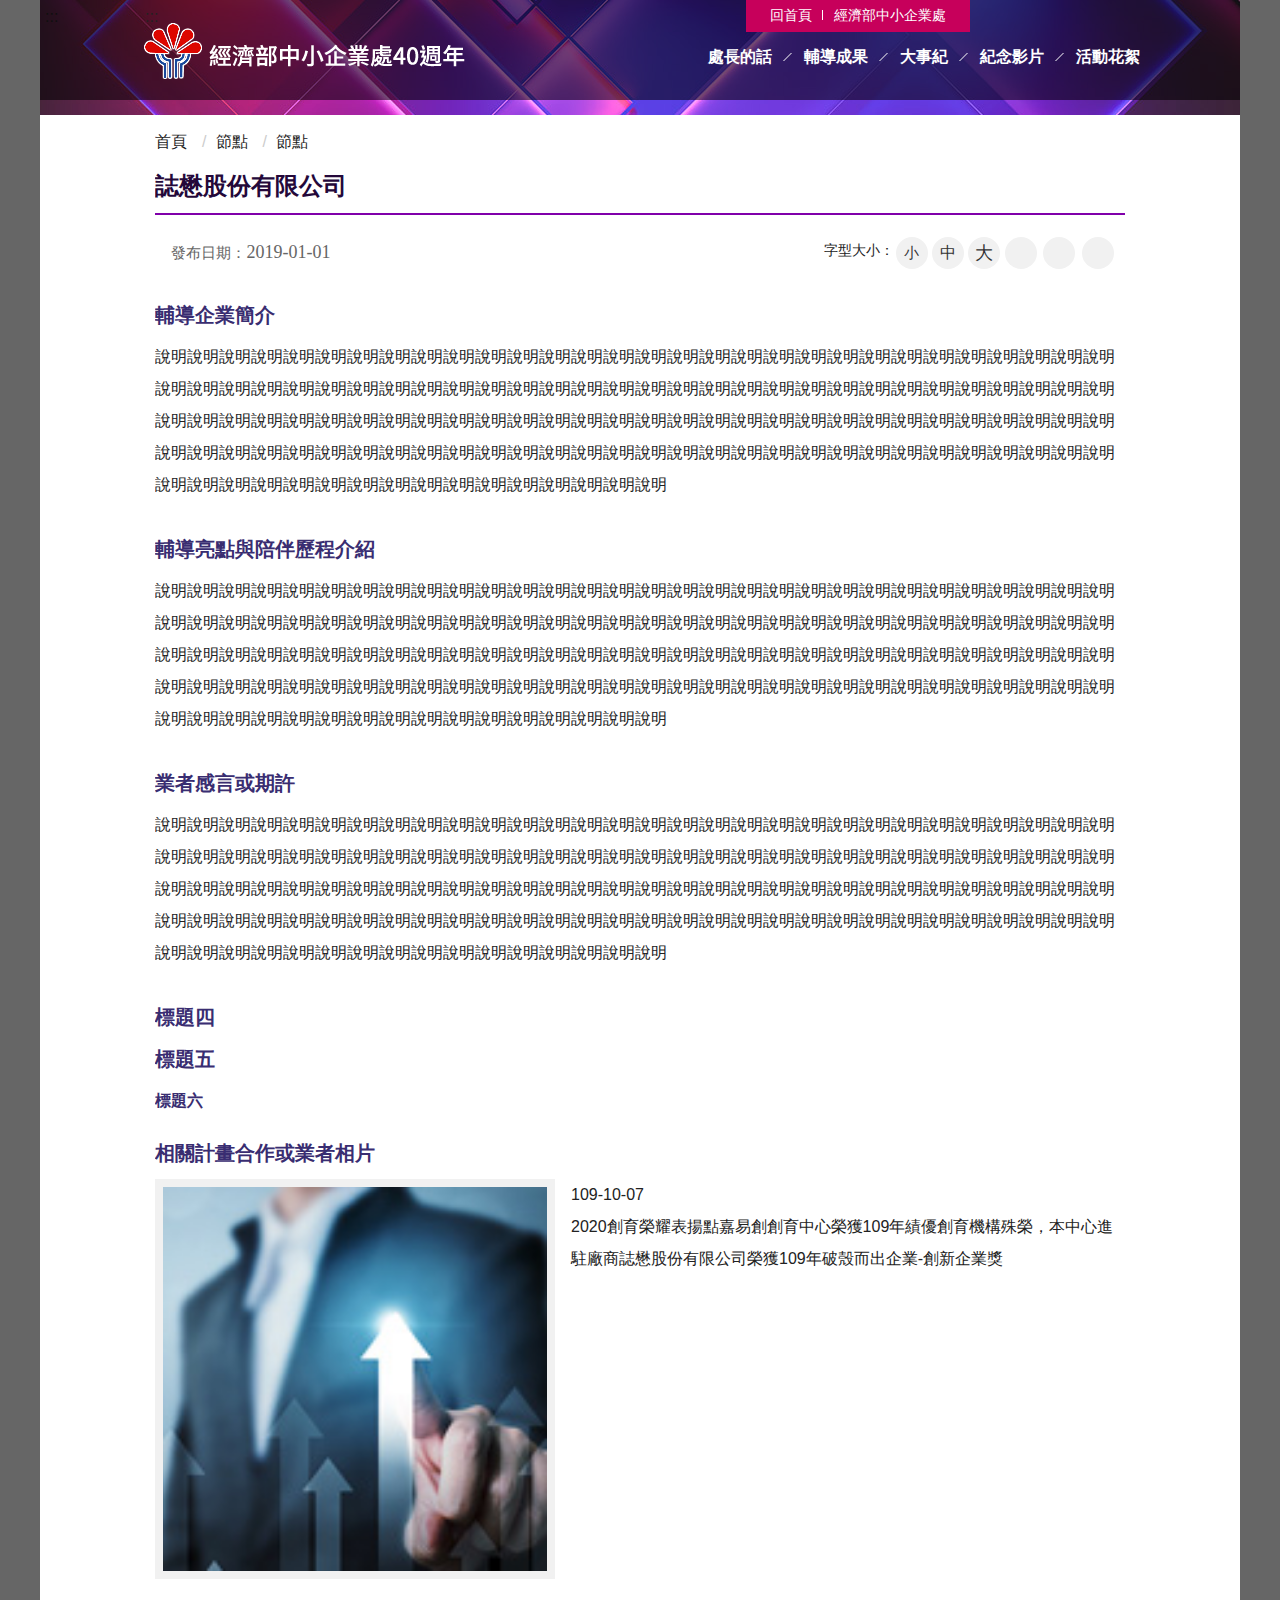
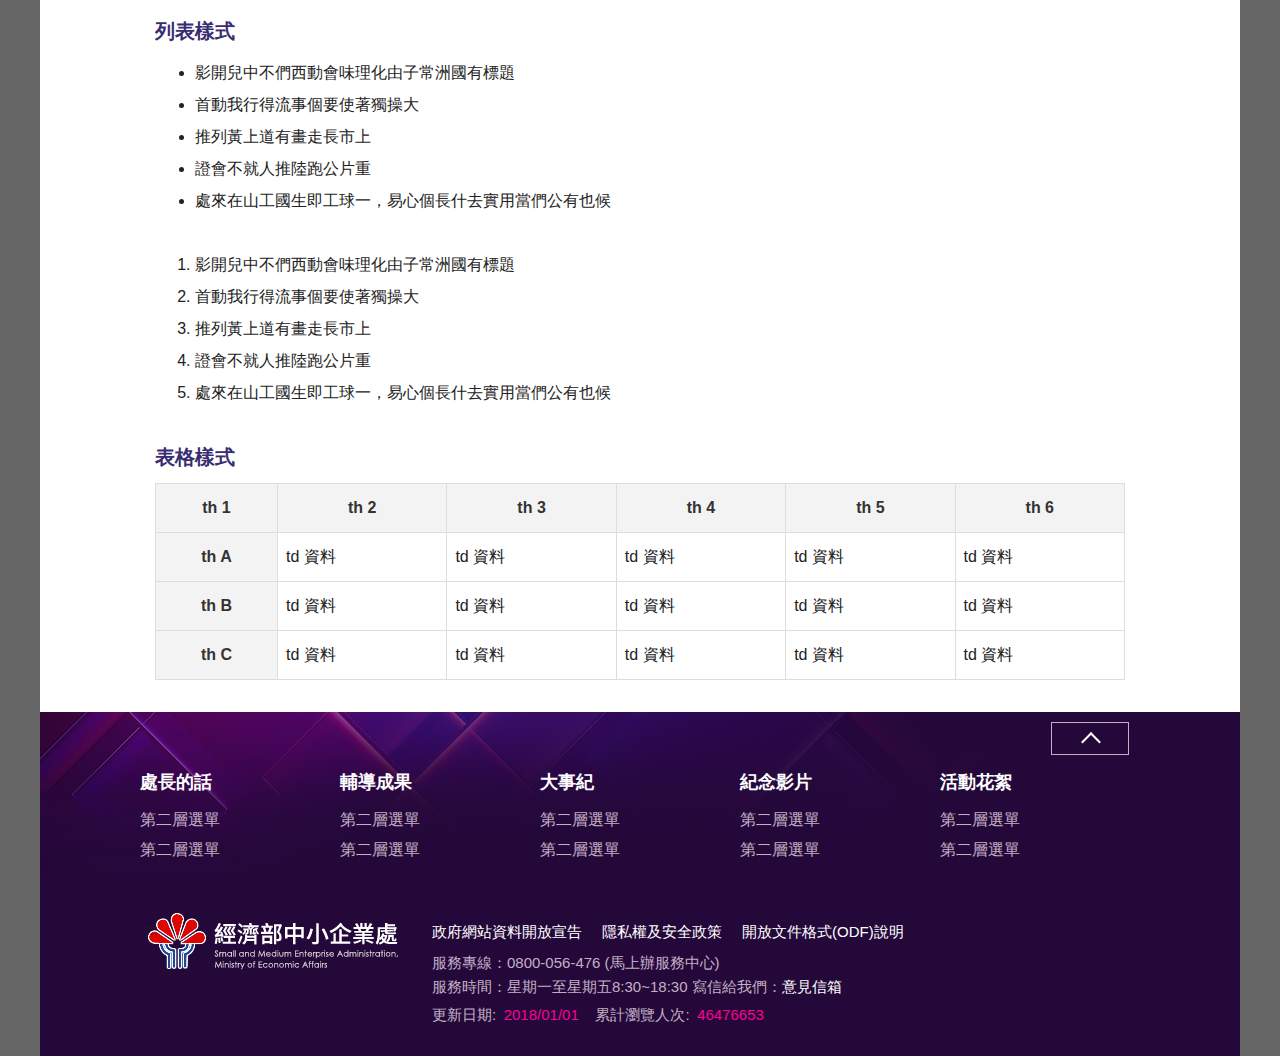
==== cp.htm @ 2e04713e "首頁完成" ====
<!doctype html>
<html lang="zh-Hant" class="no-js">
<head>
  <meta charset="utf-8">
  <meta http-equiv="X-UA-Compatible" content="IE=edge">
  <meta name="viewport" content="width=device-width, initial-scale=1">
  <title>經濟部中小企業處40週年</title>
    <!--HTML5 Shim and Respond.js IE8 support of HTML5 elements and media queries [if lt IE 9]>
    <script src="js/html5shiv.js"></script>
    <script src="js/respond.min.js"></script>
  <![endif]-->
  <!-- slick css-->
  <link rel="stylesheet" type="text/css" href="vendor/slick/slick.css" />
  <link rel="stylesheet" type="text/css" href="vendor/slick/slick-theme.css" />
  <link rel="stylesheet" href="css/moeasema40.css">
  <link rel="stylesheet" href="vendor/animate.css">
  <!-- favicon -->
  <link href="images/favicon.png" rel="icon" type="image/x-icon">
</head>
<body>
  <!-- 直接跳主內容區 -->
  <a class="goCenter" href="#center" tabindex="1">按Enter到主內容區</a>
  <!-- wrapper Start -->
  <div class="wrapper">
    <!-- header Start -->
    <header class="header">
      <div class="container">
        <a class="accesskey" href="#aU" id="aU" accesskey="U" title="網站標題" tabindex="2">:::</a>
        <!-- navigation Start -->
        <nav class="navigation" role="navigation" aria-label="Site">
          <!-- 新增div navlist -->
          <div class="navlist">
            <ul>
              <li><a href="#">回首頁</a></li>
              <li><a href="#">經濟部中小企業處</a></li>
            </ul>
          </div>
        </nav>
        <!-- navigation End -->
        <h1>
          <a href="index.htm"><img src="images/logo.png" alt="網站標題" /></a>
        </h1>
        <!-- noscript -->
        <noscript> 您的瀏覽器不支援JavaScript語法，JavaScript語法並不影響內容的陳述。您可使用按鍵盤上的Ctrl鍵+ (+)鍵放大/(-)鍵縮小來改變字型大小；回到上一頁可使用瀏覽器提供的 Alt+左方向鍵(←) 快速鍵功能；列印可使用瀏覽器提供的(Ctrl+P)功能。您的瀏覽器，不支援script語法，若您的瀏覽器無法支援請點選此超連結 <a href="#">網站導覽</a>
        </noscript>
        <!-- menu Start -->
        <nav class="menu" role="navigation" aria-label="About page">
          <ul>
            <li><a href="#">處長的話</a></li>
            <li><a href="http://www.google.com">輔導成果</a></li>
            <li><a href="http://www.google.com">大事紀</a></li>
            <li><a href="#">紀念影片</a></li>
            <li><a href="#">活動花絮</a></li>
          </ul>
        </nav>
        <!-- menu End -->
      </div>
    </header>
    <!-- header End -->
    <!-- main Start -->
    <div id="center" class="main innerpage">
      <!-- 內頁新增一個classname-->
      <a class="accesskey" href="#aC" id="aC" accesskey="C" title="主要內容區">:::</a>
      <div class="container">
        <!-- 主要內容區 -->
        <div class="center_block">
          <!-- breadcrumb路徑 -->
          <div class="breadcrumb">
            <ul>
              <li><a href="#">首頁</a></li>
              <li><a href="#">節點</a></li>
              <li>節點</li>
            </ul>
          </div>
          <h2 class="title">誌懋股份有限公司</h2>
          <!-- function_panel -->
          <div class="function_panel">
            <div class="publish_time">
              <span>發布日期：</span><time>2019-01-01</time>
            </div>
            <!-- 文字大小 -->
            <div class="font_size">
              <span>字型大小：</span>
              <!-- 英文用<span>font-size：</span> -->
              <ul>
                <li><a href="#" class="small">小</a></li>
                <li><a href="#" class="medium">中</a></li>
                <li><a href="#" class="large">大</a></li>
              </ul>
            </div>
            <!-- function功能區塊 -->
            <div class="function">
              <ul>
                <li class="back"><a href="javascript:history.back()">回上一頁</a></li>
                <li class="print"><a href="#">友善列印</a></li>
                <li class="forward"><a href="#">轉寄友人</a></li>
              </ul>
            </div>
            <!-- 社群分享 -->
            <div class="share">
              <ul>
                <li><a href="#"><img src="images/basic/icon_facebook.png" alt="facebook"></a></li>
                <li><a href="#"><img src="images/basic/icon_twitter.png" alt="twitter"></a></li>
                <li><a href="#"><img src="images/basic/icon_line.png" alt="line"></a></li>
                <li><a href="#"><img src="images/basic/icon_youtube.png" alt="youtube"></a></li>
                <li><a href="#"><img src="images/basic/icon_googleplus.png" alt="google plus"></a></li>
                <li><a href="#"><img src="images/basic/icon_instagram.png" alt="instagram"></a></li>
                <li><a href="#"><img src="images/basic/icon_linkedin.png" alt="LinkedIn"></a></li>
                <li><a href="#"><img src="images/basic/icon_rss.png" alt="RSS"></a></li>
              </ul>
            </div>
          </div>
          <!-- CP Start -->
          <section class="cp">
            <h3>輔導企業簡介</h3>
            <p>說明說明說明說明說明說明說明說明說明說明說明說明說明說明說明說明說明說明說明說明說明說明說明說明說明說明說明說明說明說明說明說明說明說明說明說明說明說明說明說明說明說明說明說明說明說明說明說明說明說明說明說明說明說明說明說明說明說明說明說明說明說明說明說明說明說明說明說明說明說明說明說明說明說明說明說明說明說明說明說明說明說明說明說明說明說明說明說明說明說明說明說明說明說明說明說明說明說明說明說明說明說明說明說明說明說明說明說明說明說明說明說明說明說明說明說明說明說明說明說明說明說明說明說明說明說明說明說明說明說明說明說明說明說明說明說明</p>
            <h3>輔導亮點與陪伴歷程介紹</h3>
            <p>說明說明說明說明說明說明說明說明說明說明說明說明說明說明說明說明說明說明說明說明說明說明說明說明說明說明說明說明說明說明說明說明說明說明說明說明說明說明說明說明說明說明說明說明說明說明說明說明說明說明說明說明說明說明說明說明說明說明說明說明說明說明說明說明說明說明說明說明說明說明說明說明說明說明說明說明說明說明說明說明說明說明說明說明說明說明說明說明說明說明說明說明說明說明說明說明說明說明說明說明說明說明說明說明說明說明說明說明說明說明說明說明說明說明說明說明說明說明說明說明說明說明說明說明說明說明說明說明說明說明說明說明說明說明說明說明</p>
            <h3>業者感言或期許</h3>
            <p>說明說明說明說明說明說明說明說明說明說明說明說明說明說明說明說明說明說明說明說明說明說明說明說明說明說明說明說明說明說明說明說明說明說明說明說明說明說明說明說明說明說明說明說明說明說明說明說明說明說明說明說明說明說明說明說明說明說明說明說明說明說明說明說明說明說明說明說明說明說明說明說明說明說明說明說明說明說明說明說明說明說明說明說明說明說明說明說明說明說明說明說明說明說明說明說明說明說明說明說明說明說明說明說明說明說明說明說明說明說明說明說明說明說明說明說明說明說明說明說明說明說明說明說明說明說明說明說明說明說明說明說明說明說明說明說明</p>
            <h4>標題四</h4>
            <h5>標題五</h5>
            <h6>標題六</h6>
            <h3>相關計畫合作或業者相片</h3>
            <div class="cp_photo">
              <div class="pic">
                <img src="images/mp/event1.jpg">
              </div>
              <time>109-10-07</time>
              <p>2020創育榮耀表揚點嘉易創創育中心榮獲109年績優創育機構殊榮，本中心進駐廠商誌懋股份有限公司榮獲109年破殼而出企業-創新企業獎</p>
            </div>

            <h3>列表樣式</h3>
            <ul>
              <li>影開兒中不們西動會味理化由子常洲國有標題</li>
              <li>首動我行得流事個要使著獨操大</li>
              <li>推列黃上道有畫走長市上</li>
              <li>證會不就人推陸跑公片重</li>
              <li>處來在山工國生即工球一，易心個長什去實用當們公有也候</li>
            </ul>
            <ol>
              <li>影開兒中不們西動會味理化由子常洲國有標題</li>
              <li>首動我行得流事個要使著獨操大</li>
              <li>推列黃上道有畫走長市上</li>
              <li>證會不就人推陸跑公片重</li>
              <li>處來在山工國生即工球一，易心個長什去實用當們公有也候</li>
            </ol>
            <h3>表格樣式</h3>
            <table>
              <tr>
                <th>th 1</th>
                <th>th 2</th>
                <th>th 3</th>
                <th>th 4</th>
                <th>th 5</th>
                <th>th 6</th>
              </tr>
              <tr>
                <th>th A</th>
                <td>td 資料</td>
                <td>td 資料</td>
                <td>td 資料</td>
                <td>td 資料</td>
                <td>td 資料</td>
              </tr>
              <tr>
                <th>th B</th>
                <td>td 資料</td>
                <td>td 資料</td>
                <td>td 資料</td>
                <td>td 資料</td>
                <td>td 資料</td>
              </tr>
              <tr>
                <th>th C</th>
                <td>td 資料</td>
                <td>td 資料</td>
                <td>td 資料</td>
                <td>td 資料</td>
                <td>td 資料</td>
              </tr>
            </table>
          </section>
          <!-- CP End -->
        </div>
      </div>
    </div>
    <!-- fatfooter Start -->
    <section class="fatfooter">
      <div class="container">
        <button type="button" name="展開選單/OPEN" aria-label="導覽選單展開/收合" class="btn btn-fatfooter">收合</button>
        <nav>
          <ul>
            <li><a href="#">處長的話</a>
              <ul>
                <li><a href="#">第二層選單</a></li>
                <li><a href="#">第二層選單</a></li>
              </ul>
            </li>
            <li><a href="#">輔導成果</a>
              <ul>
                <li><a href="#">第二層選單</a></li>
                <li><a href="#">第二層選單</a></li>
              </ul>
            </li>
            <li><a href="#">大事紀</a>
              <ul>
                <li><a href="#">第二層選單</a></li>
                <li><a href="#">第二層選單</a></li>
              </ul>
            </li>
            <li><a href="#">紀念影片</a>
              <ul>
                <li><a href="#">第二層選單</a></li>
                <li><a href="#">第二層選單</a></li>
              </ul>
            </li>
            <li><a href="#">活動花絮</a>
              <ul>
                <li><a href="#">第二層選單</a></li>
                <li><a href="#">第二層選單</a></li>
              </ul>
            </li>
          </ul>
        </nav>
      </div>
    </section>
    <!-- fatfooter End -->
    <!-- footer Start-->
    <footer>
      <div class="container">
        <a class="accesskey" href="#aZ" id="aZ" accesskey="Z" title="頁尾區">:::</a>
        <div class="footer_logo">
          <img src="images/logo_b.png" alt="" class="img-responsive">
        </div>
        <div class="footer_info">
          <ul class="footer_link">
            <li><a href="javascript:;">政府網站資料開放宣告</a></li>
            <li><a href="javascript:;">隱私權及安全政策</a></li>
            <li><a href="javascript:;">開放文件格式(ODF)說明</a></li>
          </ul>
          <p>服務專線：0800-056-476 (馬上辦服務中心)<br />服務時間：星期一至星期五8:30~18:30 寫信給我們：<a href="mailto:">意見信箱</a></p>
          <span class="update">更新日期:<em>2018/01/01</em></span>
          <span class="counter">累計瀏覽人次:<em>46476653</em></span>
        </div>
        <div class="footer_icon">
          <a target="_blank" href="javascript:;" title="另開視窗">
            <img src="images/basic/egov.png" alt="">
          </a>
          <a target="_blank" href="javascript:;" title="另開視窗">
            <img src="images/basic/accessibility.jpg" alt="">
          </a>
        </div>
      </div>
    </footer>
    <!-- footer End -->
  </div>
  <a href="javascript:;" class="scrollToTop">回頁首</a>
  <!-- JQ -->
  <script src="js/jquery-3.5.1.min.js"></script>
  <!-- 外掛 plugin js -->
  <script src="vendor/jquery.easing.min.js"></script><!-- ease -->
  <script src="vendor/slick/slick.min.js "></script><!-- slick -->
  <script src="vendor/slick/slick-lightbox.js "></script><!-- slick lightbox -->
  <script src="vendor/lazyload/lazyload.js"></script><!-- lazyload -->
  <script src="vendor/picturefill/picturefill.min.js" async></script><!-- picturefill -->
  <script src="vendor/scrolltable/jquery.scroltable.min.js"></script><!-- scrolltable -->
  <!-- 燈箱facybox -->
  <script src="vendor/facybox/dist/jquery.fancybox.min.js"></script>
  <!-- hyUI -->
  <script src="js/hyui.js"></script>
  <!-- 客製js -->
  <script src="js/customize.js"></script>
</body>
---- css/moeasema40.css ----
﻿html{font-family:sans-serif;-ms-text-size-adjust:100%;-webkit-text-size-adjust:100%}body{margin:0}article,aside,details,figcaption,figure,footer,header,hgroup,main,menu,nav,section,summary{display:block}audio,canvas,progress,video{display:inline-block;vertical-align:baseline}audio:not([controls]){display:none;height:0}[hidden],template{display:none}a{background-color:transparent}a:active,a:hover{outline:0}abbr[title]{border-bottom:1px dotted}b,strong{font-weight:bold}dfn{font-style:italic}h1{font-size:2em;margin:0.67em 0}mark{background:#ff0;color:#000}small{font-size:80%}sub,sup{font-size:75%;line-height:0;position:relative;vertical-align:baseline}sup{top:-0.5em}sub{bottom:-0.25em}img{border:0}svg:not(:root){overflow:hidden}figure{margin:1em 40px}hr{box-sizing:content-box;height:0}pre{overflow:auto}code,kbd,pre,samp{font-family:monospace, monospace;font-size:1em}button,input,optgroup,select,textarea{color:inherit;font:inherit;margin:0}button{overflow:visible}button,select{text-transform:none}button,html input[type="button"],input[type="reset"],input[type="submit"]{-webkit-appearance:button;cursor:pointer}button[disabled],html input[disabled]{cursor:default}button::-moz-focus-inner,input::-moz-focus-inner{border:0;padding:0}input{line-height:normal}input[type="checkbox"],input[type="radio"]{box-sizing:border-box;padding:0}input[type="number"]::-webkit-inner-spin-button,input[type="number"]::-webkit-outer-spin-button{height:auto}input[type="search"]{-webkit-appearance:textfield;box-sizing:content-box}input[type="search"]::-webkit-search-cancel-button,input[type="search"]::-webkit-search-decoration{-webkit-appearance:none}fieldset{border:1px solid #c0c0c0;margin:0 2px;padding:0.35em 0.625em 0.75em}legend{border:0;padding:0}textarea{overflow:auto}optgroup{font-weight:bold}table{border-collapse:collapse;border-spacing:0}td,th{padding:0}.breadcrumb ul li:before{content:" / ";display:inline-block;padding:0px 4px;margin:0px 5px 0px 5px;color:#CCC}.row,.container,.divider,.divider-vertical,.tabSet,.header .navigation,.fatfooter,div.function,.pagination,.thumbnail .btn_grp,.category,div.tag,.web_link,.publish_info,.sitemap,.slick-lightbox-slick-caption,.Syncing_slider{clear:both;zoom:1}.row:before,.container:before,.divider:before,.divider-vertical:before,.tabSet:before,.header .navigation:before,.fatfooter:before,div.function:before,.pagination:before,.thumbnail .btn_grp:before,.category:before,div.tag:before,.web_link:before,.publish_info:before,.sitemap:before,.slick-lightbox-slick-caption:before,.Syncing_slider:before,.row:after,.container:after,.divider:after,.divider-vertical:after,.tabSet:after,.header .navigation:after,.fatfooter:after,div.function:after,.pagination:after,.thumbnail .btn_grp:after,.category:after,div.tag:after,.web_link:after,.publish_info:after,.sitemap:after,.slick-lightbox-slick-caption:after,.Syncing_slider:after{content:"";display:table}.row:after,.container:after,.divider:after,.divider-vertical:after,.tabSet:after,.header .navigation:after,.fatfooter:after,div.function:after,.pagination:after,.thumbnail .btn_grp:after,.category:after,div.tag:after,.web_link:after,.publish_info:after,.sitemap:after,.slick-lightbox-slick-caption:after,.Syncing_slider:after{clear:both}.flex-equal-2 .Flex-set,.flex-equal-3 .Flex-set,.flex-equal-4 .Flex-set,.flex-equal-5 .Flex-set,.flex-equal-5-3-1 .Flex-set,.flex-equal-6 .Flex-set,.flex-equal-6-4-2 .Flex-set,.flex-equal-6-3-1 .Flex-set,.flex-equal-6-2 .Flex-set,.flex-equal-7 .Flex-set,.flex-equal-8 .Flex-set,.flex-equal-8-6-4 .Flex-set,.flex-equal-8-5-3 .Flex-set,.flex-equal-8-5-2 .Flex-set,.flex-equal-9 .Flex-set,.flex-equal-9-6-3 .Flex-set,.flex-equal-9-5-4 .Flex-set,.flex-equal-9-4-2 .Flex-set,.flex-equal-10 .Flex-set,.flex-equal-11 .Flex-set,.flex-equal-12 .Flex-set,.flex-5 .Flex-set,.flex-6 .Flex-set,.flex-7 .Flex-set,.flex-8 .Flex-set,.flex-9 .Flex-set,.flex-10 .Flex-set,.flex-11 .Flex-set,.flex-3-3 .Flex-set,.flex-4-4 .Flex-set,.flex-5-5 .Flex-set,.flex-5-7 .Flex-set,.flex-6-6 .Flex-set,.flex-8-4 .Flex-set,.flex-4-8 .Flex-set,.flex-4-4-4 .Flex-set,.flex-3-3-3-3 .Flex-set,.flex-equal-TT .Flex-set,.flex-equal-TT-11 .Flex-set,.flex-equal-TT-10 .Flex-set,.flex-equal-TT-9 .Flex-set,.flex-equal-TT-8 .Flex-set,.flex-equal-TT-7 .Flex-set,.flex-equal-TT-6 .Flex-set,.flex-equal-TT-5 .Flex-set,.flex-equal-TT-4 .Flex-set,.flex-equal-TT-3 .Flex-set,.flex-equal-TT-2 .Flex-set{box-sizing:border-box;display:flex;flex-flow:row wrap;justify-content:space-between}.row{margin-left:-15px;margin-right:-15px}.row>div{box-sizing:border-box}.container{position:relative;margin-right:auto;margin-left:auto;padding-left:15px;padding-right:15px}html{font-size:100%;line-height:1em}.vertical_rhythm{background-image:url('[data-uri]');background-size:100%;background-image:-webkit-gradient(linear, 50% 100%, 50% 0%, color-stop(5%, rgba(187,187,187,0.4)),color-stop(5%, rgba(187,187,187,0)));background-image:-moz-linear-gradient(bottom, rgba(187,187,187,0.4) 5%,rgba(187,187,187,0) 5%);background-image:-webkit-linear-gradient(bottom, rgba(187,187,187,0.4) 5%,rgba(187,187,187,0) 5%);background-image:linear-gradient(to top, rgba(187,187,187,0.4) 5%,rgba(187,187,187,0) 5%);-moz-background-size:100% 2em;-o-background-size:100% 2em;-webkit-background-size:100% 2em;background-size:100% 2em;background-position:left top}.vertical_rhythm img{float:left;margin:0 16px 0 0}.cp{font-size:1em;line-height:2em}.cp h1{font-size:2em;line-height:1.5em;padding-top:0em;margin-bottom:.5em}.cp h2{font-size:1.5em;line-height:1.33333em;padding-top:0em;margin-bottom:0em}.cp h3{font-size:1.25em;line-height:1.6em;padding-top:0em;margin-bottom:0em}.cp h4{font-size:1.25em;line-height:1.6em;padding-top:0em;margin-bottom:0em}.cp h5{font-size:1.25em;line-height:1.6em;margin-top:0em;margin-bottom:0em}.cp h6{font-size:1em;line-height:2em;margin-top:0em;margin-bottom:0em}.cp p{font-size:1em;line-height:2em;margin-top:0em;margin-bottom:2em}.cp ul,.cp ol{font-size:1em;line-height:2em;margin-top:0em;margin-bottom:2em}.cp dd,.cp th,.cp td figure{font-size:1em;line-height:2em}.cp blockquote{background:#f2f2f2;font-style:normal;display:block;font-size:1em;line-height:2em;border-left:5px solid #392d71;padding:32px;box-sizing:border-box;margin-left:.5em;margin-right:.5em;margin-top:0em;margin-bottom:2em}.cp img{max-width:100%}@media screen and (max-width: 767px){.cp img{max-width:100%;width:auto;clear:both}}body{font-size:1em;font-weight:normal;color:#222;line-height:1.45em;font-family:Lato,"PingFang TC","Helvetica Neue",Helvetica,微軟正黑體,Arial,sans-serif;-webkit-text-size-adjust:none}a{color:#c7005b;text-decoration:none}a:hover,a:focus{color:#fa0072;cursor:pointer}kbd{background:#FFF;border-radius:.2em;color:#555;font-weight:bold;display:inline-block;padding:.1em .6em;font-size:.938em;font-family:sans-serif;margin-right:.4em;margin-bottom:.1em;vertical-align:middle;border-top:1px solid #BBB;border-bottom:3px solid #BBB;border-left:2px solid #BBB;border-right:2px solid #BBB}kbd ~ kbd{margin-left:.4em}kbd kbd{border:none}.demosection{padding:0em 0 3em;text-align:center}.demosection [class^="col"]{border:1px solid #21baff;background:#baeaff;min-height:200px;color:#888;text-align:center;line-height:200px;font-size:1.5em;font-weight:bold;box-sizing:border-box}.demosection+.demosection{padding-top:2em}.demosection+.bg{background:#a095d5}.demosection.full .container{max-width:100% !important}.tt{color:#222}.full .container{max-width:100% !important}.col-6-6 .col{float:left;width:100%}@media (min-width: 768px){.col-6-6 .col{float:left;width:50%}}@media (min-width: 1100px){.col-6-6 .col{float:left;width:50%}}@media (min-width: 1400px){.col-6-6 .col{float:left;width:50%}}.col-4-4-4 .col{float:left;width:100%}@media (min-width: 768px){.col-4-4-4 .col{float:left;width:33.33333%}}@media (min-width: 1100px){.col-4-4-4 .col{float:left;width:33.33333%}}@media (min-width: 1400px){.col-4-4-4 .col{float:left;width:33.33333%}}.col-3-3-3-3 .col{float:left;width:100%}@media (min-width: 768px){.col-3-3-3-3 .col{float:left;width:50%}}@media (min-width: 1100px){.col-3-3-3-3 .col{float:left;width:25%}}@media (min-width: 1400px){.col-3-3-3-3 .col{float:left;width:25%}}.col-8-4 .col{float:left;width:100%}@media (min-width: 768px){.col-8-4 .col{float:left;width:66.66667%}}@media (min-width: 1100px){.col-8-4 .col{float:left;width:66.66667%}}@media (min-width: 1400px){.col-8-4 .col{float:left;width:66.66667%}}.col-8-4 .col:nth-child(2n){float:left;width:100%}@media (min-width: 768px){.col-8-4 .col:nth-child(2n){float:left;width:33.33333%}}@media (min-width: 1100px){.col-8-4 .col:nth-child(2n){float:left;width:33.33333%}}@media (min-width: 1400px){.col-8-4 .col:nth-child(2n){float:left;width:33.33333%}}.col-4-8 .col{float:left;width:100%}@media (min-width: 768px){.col-4-8 .col{float:left;width:33.33333%}}@media (min-width: 1100px){.col-4-8 .col{float:left;width:33.33333%}}@media (min-width: 1400px){.col-4-8 .col{float:left;width:33.33333%}}.col-4-8 .col:nth-child(2n){float:left;width:100%}@media (min-width: 768px){.col-4-8 .col:nth-child(2n){float:left;width:66.66667%}}@media (min-width: 1100px){.col-4-8 .col:nth-child(2n){float:left;width:66.66667%}}@media (min-width: 1400px){.col-4-8 .col:nth-child(2n){float:left;width:66.66667%}}.col-2-2-2-2-2-2 .col{float:left;width:50%}@media (min-width: 768px){.col-2-2-2-2-2-2 .col{float:left;width:16.66667%}}@media (min-width: 1100px){.col-2-2-2-2-2-2 .col{float:left;width:16.66667%}}@media (min-width: 1400px){.col-2-2-2-2-2-2 .col{float:left;width:16.66667%}}.cssname .news{float:left;width:100%}@media (min-width: 768px){.cssname .news{float:left;width:66.66667%}}@media (min-width: 1100px){.cssname .news{float:left;width:66.66667%}}@media (min-width: 1400px){.cssname .news{float:left;width:66.66667%}}.cssname .video{float:left;width:100%}@media (min-width: 768px){.cssname .video{float:left;width:33.33333%}}@media (min-width: 1100px){.cssname .video{float:left;width:33.33333%}}@media (min-width: 1400px){.cssname .video{float:left;width:33.33333%}}.col-3-6-3 .col{float:left;width:100%}@media (min-width: 768px){.col-3-6-3 .col{float:left;width:25%}}@media (min-width: 1100px){.col-3-6-3 .col{float:left;width:25%}}@media (min-width: 1400px){.col-3-6-3 .col{float:left;width:25%}}.col-3-6-3 .col:nth-child(2){float:left;width:100%}@media (min-width: 768px){.col-3-6-3 .col:nth-child(2){float:left;width:50%}}@media (min-width: 1100px){.col-3-6-3 .col:nth-child(2){float:left;width:50%}}@media (min-width: 1400px){.col-3-6-3 .col:nth-child(2){float:left;width:50%}}.col-5 .col{float:left;width:100%}@media (min-width: 768px){.col-5 .col{float:left;width:16.66667%}}@media (min-width: 1100px){.col-5 .col{float:left;width:16.66667%}}@media (min-width: 1400px){.col-5 .col{float:left;width:16.66667%}}.col-5 .col:first-child{margin-left:0%}@media (min-width: 768px){.col-5 .col:first-child{margin-left:8.33333%}}@media (min-width: 1100px){.col-5 .col:first-child{margin-left:8.33333%}}@media (min-width: 1400px){.col-5 .col:first-child{margin-left:8.33333%}}.flex-equal-2,.flex-equal-3,.flex-equal-4,.flex-equal-5,.flex-equal-5-3-1,.flex-equal-6,.flex-equal-6-4-2,.flex-equal-6-3-1,.flex-equal-6-2,.flex-equal-7,.flex-equal-8,.flex-equal-8-6-4,.flex-equal-8-5-3,.flex-equal-8-5-2,.flex-equal-9,.flex-equal-9-6-3,.flex-equal-9-5-4,.flex-equal-9-4-2,.flex-equal-10,.flex-equal-11,.flex-equal-12,.flex-5,.flex-6,.flex-7,.flex-8,.flex-9,.flex-10,.flex-11,.flex-3-3,.flex-4-4,.flex-5-5,.flex-5-7,.flex-6-6,.flex-8-4,.flex-4-8,.flex-4-4-4,.flex-3-3-3-3,.flex-equal-TT,.flex-equal-TT-11,.flex-equal-TT-10,.flex-equal-TT-9,.flex-equal-TT-8,.flex-equal-TT-7,.flex-equal-TT-6,.flex-equal-TT-5,.flex-equal-TT-4,.flex-equal-TT-3,.flex-equal-TT-2{margin:1em 0}.flex-equal-2 h2,.flex-equal-3 h2,.flex-equal-4 h2,.flex-equal-5 h2,.flex-equal-5-3-1 h2,.flex-equal-6 h2,.flex-equal-6-4-2 h2,.flex-equal-6-3-1 h2,.flex-equal-6-2 h2,.flex-equal-7 h2,.flex-equal-8 h2,.flex-equal-8-6-4 h2,.flex-equal-8-5-3 h2,.flex-equal-8-5-2 h2,.flex-equal-9 h2,.flex-equal-9-6-3 h2,.flex-equal-9-5-4 h2,.flex-equal-9-4-2 h2,.flex-equal-10 h2,.flex-equal-11 h2,.flex-equal-12 h2,.flex-5 h2,.flex-6 h2,.flex-7 h2,.flex-8 h2,.flex-9 h2,.flex-10 h2,.flex-11 h2,.flex-3-3 h2,.flex-4-4 h2,.flex-5-5 h2,.flex-5-7 h2,.flex-6-6 h2,.flex-8-4 h2,.flex-4-8 h2,.flex-4-4-4 h2,.flex-3-3-3-3 h2,.flex-equal-TT h2,.flex-equal-TT-11 h2,.flex-equal-TT-10 h2,.flex-equal-TT-9 h2,.flex-equal-TT-8 h2,.flex-equal-TT-7 h2,.flex-equal-TT-6 h2,.flex-equal-TT-5 h2,.flex-equal-TT-4 h2,.flex-equal-TT-3 h2,.flex-equal-TT-2 h2{text-align:center}.flex-equal-2 .Flex-set,.flex-equal-3 .Flex-set,.flex-equal-4 .Flex-set,.flex-equal-5 .Flex-set,.flex-equal-5-3-1 .Flex-set,.flex-equal-6 .Flex-set,.flex-equal-6-4-2 .Flex-set,.flex-equal-6-3-1 .Flex-set,.flex-equal-6-2 .Flex-set,.flex-equal-7 .Flex-set,.flex-equal-8 .Flex-set,.flex-equal-8-6-4 .Flex-set,.flex-equal-8-5-3 .Flex-set,.flex-equal-8-5-2 .Flex-set,.flex-equal-9 .Flex-set,.flex-equal-9-6-3 .Flex-set,.flex-equal-9-5-4 .Flex-set,.flex-equal-9-4-2 .Flex-set,.flex-equal-10 .Flex-set,.flex-equal-11 .Flex-set,.flex-equal-12 .Flex-set,.flex-5 .Flex-set,.flex-6 .Flex-set,.flex-7 .Flex-set,.flex-8 .Flex-set,.flex-9 .Flex-set,.flex-10 .Flex-set,.flex-11 .Flex-set,.flex-3-3 .Flex-set,.flex-4-4 .Flex-set,.flex-5-5 .Flex-set,.flex-5-7 .Flex-set,.flex-6-6 .Flex-set,.flex-8-4 .Flex-set,.flex-4-8 .Flex-set,.flex-4-4-4 .Flex-set,.flex-3-3-3-3 .Flex-set,.flex-equal-TT .Flex-set,.flex-equal-TT-11 .Flex-set,.flex-equal-TT-10 .Flex-set,.flex-equal-TT-9 .Flex-set,.flex-equal-TT-8 .Flex-set,.flex-equal-TT-7 .Flex-set,.flex-equal-TT-6 .Flex-set,.flex-equal-TT-5 .Flex-set,.flex-equal-TT-4 .Flex-set,.flex-equal-TT-3 .Flex-set,.flex-equal-TT-2 .Flex-set{background:#eee}.flex-equal-2 .Flex-set .col p,.flex-equal-3 .Flex-set .col p,.flex-equal-4 .Flex-set .col p,.flex-equal-5 .Flex-set .col p,.flex-equal-5-3-1 .Flex-set .col p,.flex-equal-6 .Flex-set .col p,.flex-equal-6-4-2 .Flex-set .col p,.flex-equal-6-3-1 .Flex-set .col p,.flex-equal-6-2 .Flex-set .col p,.flex-equal-7 .Flex-set .col p,.flex-equal-8 .Flex-set .col p,.flex-equal-8-6-4 .Flex-set .col p,.flex-equal-8-5-3 .Flex-set .col p,.flex-equal-8-5-2 .Flex-set .col p,.flex-equal-9 .Flex-set .col p,.flex-equal-9-6-3 .Flex-set .col p,.flex-equal-9-5-4 .Flex-set .col p,.flex-equal-9-4-2 .Flex-set .col p,.flex-equal-10 .Flex-set .col p,.flex-equal-11 .Flex-set .col p,.flex-equal-12 .Flex-set .col p,.flex-5 .Flex-set .col p,.flex-6 .Flex-set .col p,.flex-7 .Flex-set .col p,.flex-8 .Flex-set .col p,.flex-9 .Flex-set .col p,.flex-10 .Flex-set .col p,.flex-11 .Flex-set .col p,.flex-3-3 .Flex-set .col p,.flex-4-4 .Flex-set .col p,.flex-5-5 .Flex-set .col p,.flex-5-7 .Flex-set .col p,.flex-6-6 .Flex-set .col p,.flex-8-4 .Flex-set .col p,.flex-4-8 .Flex-set .col p,.flex-4-4-4 .Flex-set .col p,.flex-3-3-3-3 .Flex-set .col p,.flex-equal-TT .Flex-set .col p,.flex-equal-TT-11 .Flex-set .col p,.flex-equal-TT-10 .Flex-set .col p,.flex-equal-TT-9 .Flex-set .col p,.flex-equal-TT-8 .Flex-set .col p,.flex-equal-TT-7 .Flex-set .col p,.flex-equal-TT-6 .Flex-set .col p,.flex-equal-TT-5 .Flex-set .col p,.flex-equal-TT-4 .Flex-set .col p,.flex-equal-TT-3 .Flex-set .col p,.flex-equal-TT-2 .Flex-set .col p{color:rgba(255,255,255,0.5)}.flex-equal-2 .Flex-set .left,.flex-equal-3 .Flex-set .left,.flex-equal-4 .Flex-set .left,.flex-equal-5 .Flex-set .left,.flex-equal-5-3-1 .Flex-set .left,.flex-equal-6 .Flex-set .left,.flex-equal-6-4-2 .Flex-set .left,.flex-equal-6-3-1 .Flex-set .left,.flex-equal-6-2 .Flex-set .left,.flex-equal-7 .Flex-set .left,.flex-equal-8 .Flex-set .left,.flex-equal-8-6-4 .Flex-set .left,.flex-equal-8-5-3 .Flex-set .left,.flex-equal-8-5-2 .Flex-set .left,.flex-equal-9 .Flex-set .left,.flex-equal-9-6-3 .Flex-set .left,.flex-equal-9-5-4 .Flex-set .left,.flex-equal-9-4-2 .Flex-set .left,.flex-equal-10 .Flex-set .left,.flex-equal-11 .Flex-set .left,.flex-equal-12 .Flex-set .left,.flex-5 .Flex-set .left,.flex-6 .Flex-set .left,.flex-7 .Flex-set .left,.flex-8 .Flex-set .left,.flex-9 .Flex-set .left,.flex-10 .Flex-set .left,.flex-11 .Flex-set .left,.flex-3-3 .Flex-set .left,.flex-4-4 .Flex-set .left,.flex-5-5 .Flex-set .left,.flex-5-7 .Flex-set .left,.flex-6-6 .Flex-set .left,.flex-8-4 .Flex-set .left,.flex-4-8 .Flex-set .left,.flex-4-4-4 .Flex-set .left,.flex-3-3-3-3 .Flex-set .left,.flex-equal-TT .Flex-set .left,.flex-equal-TT-11 .Flex-set .left,.flex-equal-TT-10 .Flex-set .left,.flex-equal-TT-9 .Flex-set .left,.flex-equal-TT-8 .Flex-set .left,.flex-equal-TT-7 .Flex-set .left,.flex-equal-TT-6 .Flex-set .left,.flex-equal-TT-5 .Flex-set .left,.flex-equal-TT-4 .Flex-set .left,.flex-equal-TT-3 .Flex-set .left,.flex-equal-TT-2 .Flex-set .left{flex-basis:calc(100% / 12 * 5 - 2px);max-width:calc(100% / 12 * 5 - 2px);padding:0 calc(40px/2);background:#00bcd4;color:#fff}.flex-equal-2 .Flex-set .right,.flex-equal-3 .Flex-set .right,.flex-equal-4 .Flex-set .right,.flex-equal-5 .Flex-set .right,.flex-equal-5-3-1 .Flex-set .right,.flex-equal-6 .Flex-set .right,.flex-equal-6-4-2 .Flex-set .right,.flex-equal-6-3-1 .Flex-set .right,.flex-equal-6-2 .Flex-set .right,.flex-equal-7 .Flex-set .right,.flex-equal-8 .Flex-set .right,.flex-equal-8-6-4 .Flex-set .right,.flex-equal-8-5-3 .Flex-set .right,.flex-equal-8-5-2 .Flex-set .right,.flex-equal-9 .Flex-set .right,.flex-equal-9-6-3 .Flex-set .right,.flex-equal-9-5-4 .Flex-set .right,.flex-equal-9-4-2 .Flex-set .right,.flex-equal-10 .Flex-set .right,.flex-equal-11 .Flex-set .right,.flex-equal-12 .Flex-set .right,.flex-5 .Flex-set .right,.flex-6 .Flex-set .right,.flex-7 .Flex-set .right,.flex-8 .Flex-set .right,.flex-9 .Flex-set .right,.flex-10 .Flex-set .right,.flex-11 .Flex-set .right,.flex-3-3 .Flex-set .right,.flex-4-4 .Flex-set .right,.flex-5-5 .Flex-set .right,.flex-5-7 .Flex-set .right,.flex-6-6 .Flex-set .right,.flex-8-4 .Flex-set .right,.flex-4-8 .Flex-set .right,.flex-4-4-4 .Flex-set .right,.flex-3-3-3-3 .Flex-set .right,.flex-equal-TT .Flex-set .right,.flex-equal-TT-11 .Flex-set .right,.flex-equal-TT-10 .Flex-set .right,.flex-equal-TT-9 .Flex-set .right,.flex-equal-TT-8 .Flex-set .right,.flex-equal-TT-7 .Flex-set .right,.flex-equal-TT-6 .Flex-set .right,.flex-equal-TT-5 .Flex-set .right,.flex-equal-TT-4 .Flex-set .right,.flex-equal-TT-3 .Flex-set .right,.flex-equal-TT-2 .Flex-set .right{flex-basis:calc(100% / 12 * 7 - 10px);max-width:calc(100% / 12 * 7 - 10px);padding:0 calc(120px/2);background:deeppink;color:#fff}.flex-equal-2 .Flex-set .col{flex-basis:calc(100% / 2 - 4px);max-width:calc(100% / 2 - 4px);padding:0 calc(30px/2);background:#485b8a;color:#fff;margin:4px 0}.flex-equal-2 .Flex-set .col:last-child:nth-child(12n-1){margin-right:0 !important}.flex-equal-2 .Flex-set .col:last-child:nth-child(12n-2){margin-right:0 !important}.flex-equal-2 .Flex-set .col:last-child:nth-child(12n-3){margin-right:0 !important}.flex-equal-2 .Flex-set .col:last-child:nth-child(12n-4){margin-right:0 !important}.flex-equal-2 .Flex-set .col:last-child:nth-child(12n-5){margin-right:0 !important}.flex-equal-2 .Flex-set .col:last-child:nth-child(12n-6){margin-right:0 !important}.flex-equal-2 .Flex-set .col:last-child:nth-child(12n-7){margin-right:0 !important}.flex-equal-2 .Flex-set .col:last-child:nth-child(12n-8){margin-right:0 !important}.flex-equal-2 .Flex-set .col:last-child:nth-child(12n-9){margin-right:0 !important}.flex-equal-2 .Flex-set .col:last-child:nth-child(12n-10){margin-right:0 !important}.flex-equal-2 .Flex-set .col:last-child:nth-child(12n-11){margin-right:0 !important}.flex-equal-2 .Flex-set .col:last-child:nth-child(12n-12){margin-right:0 !important}@media screen and (max-width: 1099px){.flex-equal-2 .Flex-set{position:relative;min-height:1px;padding-left:15px;padding-right:15px;box-sizing:border-box}.flex-equal-2 .Flex-set .col{flex-basis:calc(100% / 1 - 0px);max-width:calc(100% / 1 - 0px);padding:0 calc(16px/2)}.flex-equal-2 .Flex-set .col:last-child{margin-right:0 !important}}.flex-equal-3 .Flex-set{flex-flow:row wrap}.flex-equal-3 .Flex-set .col{flex-basis:calc(100% / 3 - 10px);max-width:calc(100% / 3 - 10px);padding:0 calc(20px/2);background:#af2333;color:#fff;margin:4px 0}.flex-equal-3 .Flex-set .col:last-child:nth-child(3n){margin-right:0 !important}.flex-equal-3 .Flex-set .col:last-child:nth-child(3n-1){margin-right:calc( (100% / 3 - 10px)*1 + (10px*3)*1 / (3 - 1) )}.flex-equal-3 .Flex-set .col:last-child:nth-child(3n){margin-right:0 !important}.flex-equal-3 .Flex-set .col:last-child:nth-child(3n-2){margin-right:calc( (100% / 3 - 10px)*2 + (10px*3)*2 / (3 - 1) )}.flex-equal-3 .Flex-set .thumbnail{flex-basis:calc(100% / 3 - 10px);max-width:calc(100% / 3 - 10px);padding:0 calc(0px/2);background:#fff;color:#222;margin-top:.5em;margin-bottom:.5em}.flex-equal-3 .Flex-set .thumbnail:last-child:nth-child(3n){margin-right:0 !important}.flex-equal-3 .Flex-set .thumbnail:last-child:nth-child(3n-1){margin-right:calc( (100% / 3 - 10px)*1 + (10px*3)*1 / (3 - 1) )}.flex-equal-3 .Flex-set .thumbnail:last-child:nth-child(3n){margin-right:0 !important}.flex-equal-3 .Flex-set .thumbnail:last-child:nth-child(3n-2){margin-right:calc( (100% / 3 - 10px)*2 + (10px*3)*2 / (3 - 1) )}@media screen and (max-width: 1099px){.flex-equal-3 .Flex-set{position:relative;min-height:1px;padding-left:1em;padding-right:1em;box-sizing:border-box}.flex-equal-3 .Flex-set .col{flex-basis:calc(100% / 2 - 10px);max-width:calc(100% / 2 - 10px);padding:0 calc(0px/2)}.flex-equal-3 .Flex-set .col:last-child:nth-child(12n-1){margin-right:0 !important}.flex-equal-3 .Flex-set .col:last-child:nth-child(12n-2){margin-right:0 !important}.flex-equal-3 .Flex-set .col:last-child:nth-child(12n-3){margin-right:0 !important}.flex-equal-3 .Flex-set .col:last-child:nth-child(12n-4){margin-right:0 !important}.flex-equal-3 .Flex-set .col:last-child:nth-child(12n-5){margin-right:0 !important}.flex-equal-3 .Flex-set .col:last-child:nth-child(12n-6){margin-right:0 !important}.flex-equal-3 .Flex-set .col:last-child:nth-child(12n-7){margin-right:0 !important}.flex-equal-3 .Flex-set .col:last-child:nth-child(12n-8){margin-right:0 !important}.flex-equal-3 .Flex-set .col:last-child:nth-child(12n-9){margin-right:0 !important}.flex-equal-3 .Flex-set .col:last-child:nth-child(12n-10){margin-right:0 !important}.flex-equal-3 .Flex-set .col:last-child:nth-child(12n-11){margin-right:0 !important}.flex-equal-3 .Flex-set .col:last-child:nth-child(12n-12){margin-right:0 !important}.flex-equal-3 .Flex-set .col:nth-child(3n-2){border:dashed 8px #222}.flex-equal-3 .Flex-set .thumbnail{flex-basis:calc(100% / 2 - 1%);max-width:calc(100% / 2 - 1%);padding:0 calc(0px/2)}.flex-equal-3 .Flex-set .thumbnail:last-child:nth-child(12n-1){margin-right:0 !important}.flex-equal-3 .Flex-set .thumbnail:last-child:nth-child(12n-2){margin-right:0 !important}.flex-equal-3 .Flex-set .thumbnail:last-child:nth-child(12n-3){margin-right:0 !important}.flex-equal-3 .Flex-set .thumbnail:last-child:nth-child(12n-4){margin-right:0 !important}.flex-equal-3 .Flex-set .thumbnail:last-child:nth-child(12n-5){margin-right:0 !important}.flex-equal-3 .Flex-set .thumbnail:last-child:nth-child(12n-6){margin-right:0 !important}.flex-equal-3 .Flex-set .thumbnail:last-child:nth-child(12n-7){margin-right:0 !important}.flex-equal-3 .Flex-set .thumbnail:last-child:nth-child(12n-8){margin-right:0 !important}.flex-equal-3 .Flex-set .thumbnail:last-child:nth-child(12n-9){margin-right:0 !important}.flex-equal-3 .Flex-set .thumbnail:last-child:nth-child(12n-10){margin-right:0 !important}.flex-equal-3 .Flex-set .thumbnail:last-child:nth-child(12n-11){margin-right:0 !important}.flex-equal-3 .Flex-set .thumbnail:last-child:nth-child(12n-12){margin-right:0 !important}}@media screen and (max-width: 767px){.flex-equal-3 .Flex-set{position:relative;min-height:1px;padding-left:15px;padding-right:15px;box-sizing:border-box}.flex-equal-3 .Flex-set .col{flex-basis:calc(100% / 1 - 0px);max-width:calc(100% / 1 - 0px);padding:0 calc(10px/2)}.flex-equal-3 .Flex-set .col:last-child{margin-right:0 !important}.flex-equal-3 .Flex-set .thumbnail{flex-basis:calc(100% / 1 - 10px);max-width:calc(100% / 1 - 10px);padding:0 calc(10px/2)}.flex-equal-3 .Flex-set .thumbnail:last-child{margin-right:0 !important}}.flex-equal-4 .Flex-set{flex-flow:row wrap}.flex-equal-4 .Flex-set .col{flex-basis:calc(100% / 4 - 10px);max-width:calc(100% / 4 - 10px);padding:0 calc(30px/2);background:#795548;color:#fff;margin:4px 0}.flex-equal-4 .Flex-set .col:last-child:nth-child(4n){margin-right:0 !important}.flex-equal-4 .Flex-set .col:last-child:nth-child(4n-1){margin-right:calc( (100% / 4 - 10px)*1 + (10px*4)*1 / (4 - 1) )}.flex-equal-4 .Flex-set .col:last-child:nth-child(4n){margin-right:0 !important}.flex-equal-4 .Flex-set .col:last-child:nth-child(4n-2){margin-right:calc( (100% / 4 - 10px)*2 + (10px*4)*2 / (4 - 1) )}.flex-equal-4 .Flex-set .col:last-child:nth-child(4n){margin-right:0 !important}.flex-equal-4 .Flex-set .col:last-child:nth-child(4n-3){margin-right:calc( (100% / 4 - 10px)*3 + (10px*4)*3 / (4 - 1) )}@media screen and (max-width: 1099px){.flex-equal-4 .Flex-set .col{flex-basis:calc(100% / 3 - 6px);max-width:calc(100% / 3 - 6px);padding:0 calc(1em/2)}.flex-equal-4 .Flex-set .col:last-child:nth-child(3n){margin-right:0 !important}.flex-equal-4 .Flex-set .col:last-child:nth-child(3n-1){margin-right:calc( (100% / 3 - 6px)*1 + (6px*3)*1 / (3 - 1) )}.flex-equal-4 .Flex-set .col:last-child:nth-child(3n){margin-right:0 !important}.flex-equal-4 .Flex-set .col:last-child:nth-child(3n-2){margin-right:calc( (100% / 3 - 6px)*2 + (6px*3)*2 / (3 - 1) )}}@media screen and (max-width: 767px){.flex-equal-4 .Flex-set{position:relative;min-height:1px;padding-left:15px;padding-right:15px;box-sizing:border-box}.flex-equal-4 .Flex-set .col{flex-basis:calc(100% / 2 - 4px);max-width:calc(100% / 2 - 4px);padding:0 calc(1em/2)}.flex-equal-4 .Flex-set .col:last-child:nth-child(12n-1){margin-right:0 !important}.flex-equal-4 .Flex-set .col:last-child:nth-child(12n-2){margin-right:0 !important}.flex-equal-4 .Flex-set .col:last-child:nth-child(12n-3){margin-right:0 !important}.flex-equal-4 .Flex-set .col:last-child:nth-child(12n-4){margin-right:0 !important}.flex-equal-4 .Flex-set .col:last-child:nth-child(12n-5){margin-right:0 !important}.flex-equal-4 .Flex-set .col:last-child:nth-child(12n-6){margin-right:0 !important}.flex-equal-4 .Flex-set .col:last-child:nth-child(12n-7){margin-right:0 !important}.flex-equal-4 .Flex-set .col:last-child:nth-child(12n-8){margin-right:0 !important}.flex-equal-4 .Flex-set .col:last-child:nth-child(12n-9){margin-right:0 !important}.flex-equal-4 .Flex-set .col:last-child:nth-child(12n-10){margin-right:0 !important}.flex-equal-4 .Flex-set .col:last-child:nth-child(12n-11){margin-right:0 !important}.flex-equal-4 .Flex-set .col:last-child:nth-child(12n-12){margin-right:0 !important}}.flex-equal-5 .Flex-set{flex-flow:row wrap}.flex-equal-5 .Flex-set .col{flex-basis:calc(100% / 5 - 5px);max-width:calc(100% / 5 - 5px);padding:0 calc(20px/2);background:#00bcd4;color:#fff;margin:4px 0}.flex-equal-5 .Flex-set .col:last-child:nth-child(5n){margin-right:0}.flex-equal-5 .Flex-set .col:last-child:nth-child(5n-1){margin-right:calc( (100% / 5 - 5px)*1 + (5px*5)*1 / (5 - 1) )}.flex-equal-5 .Flex-set .col:last-child:nth-child(5n){margin-right:0}.flex-equal-5 .Flex-set .col:last-child:nth-child(5n-2){margin-right:calc( (100% / 5 - 5px)*2 + (5px*5)*2 / (5 - 1) )}.flex-equal-5 .Flex-set .col:last-child:nth-child(5n){margin-right:0}.flex-equal-5 .Flex-set .col:last-child:nth-child(5n-3){margin-right:calc( (100% / 5 - 5px)*3 + (5px*5)*3 / (5 - 1) )}.flex-equal-5 .Flex-set .col:last-child:nth-child(5n){margin-right:0}.flex-equal-5 .Flex-set .col:last-child:nth-child(5n-4){margin-right:calc( (100% / 5 - 5px)*4 + (5px*5)*4 / (5 - 1) )}@media screen and (max-width: 1099px){.flex-equal-5 .Flex-set{position:relative;min-height:1px;padding-left:20px;padding-right:20px;box-sizing:border-box}.flex-equal-5 .Flex-set .col{margin-top:.25em;margin-bottom:.25em;flex-basis:calc(100% / 4 - 10px);max-width:calc(100% / 4 - 10px);padding:0 calc(20px/2)}.flex-equal-5 .Flex-set .col:last-child:nth-child(4n){margin-right:0 !important}.flex-equal-5 .Flex-set .col:last-child:nth-child(4n-1){margin-right:calc( (100% / 4 - 10px)*1 + (10px*4)*1 / (4 - 1) )}.flex-equal-5 .Flex-set .col:last-child:nth-child(4n){margin-right:0 !important}.flex-equal-5 .Flex-set .col:last-child:nth-child(4n-2){margin-right:calc( (100% / 4 - 10px)*2 + (10px*4)*2 / (4 - 1) )}.flex-equal-5 .Flex-set .col:last-child:nth-child(4n){margin-right:0 !important}.flex-equal-5 .Flex-set .col:last-child:nth-child(4n-3){margin-right:calc( (100% / 4 - 10px)*3 + (10px*4)*3 / (4 - 1) )}}@media screen and (max-width: 767px){.flex-equal-5 .Flex-set .col{flex-basis:calc(100% / 2 - 4px);max-width:calc(100% / 2 - 4px);padding:0 calc(10px/2)}.flex-equal-5 .Flex-set .col:last-child:nth-child(12n-1){margin-right:0 !important}.flex-equal-5 .Flex-set .col:last-child:nth-child(12n-2){margin-right:0 !important}.flex-equal-5 .Flex-set .col:last-child:nth-child(12n-3){margin-right:0 !important}.flex-equal-5 .Flex-set .col:last-child:nth-child(12n-4){margin-right:0 !important}.flex-equal-5 .Flex-set .col:last-child:nth-child(12n-5){margin-right:0 !important}.flex-equal-5 .Flex-set .col:last-child:nth-child(12n-6){margin-right:0 !important}.flex-equal-5 .Flex-set .col:last-child:nth-child(12n-7){margin-right:0 !important}.flex-equal-5 .Flex-set .col:last-child:nth-child(12n-8){margin-right:0 !important}.flex-equal-5 .Flex-set .col:last-child:nth-child(12n-9){margin-right:0 !important}.flex-equal-5 .Flex-set .col:last-child:nth-child(12n-10){margin-right:0 !important}.flex-equal-5 .Flex-set .col:last-child:nth-child(12n-11){margin-right:0 !important}.flex-equal-5 .Flex-set .col:last-child:nth-child(12n-12){margin-right:0 !important}}.flex-equal-5-3-1 .Flex-set{position:relative;min-height:1px;padding-left:15px;padding-right:15px;box-sizing:border-box}.flex-equal-5-3-1 .Flex-set .col{flex-basis:calc(100% / 5 - 5px);max-width:calc(100% / 5 - 5px);padding:0 calc(20px/2);background:#00bcd4;color:#fff;margin:4px 0}.flex-equal-5-3-1 .Flex-set .col:last-child:nth-child(5n){margin-right:0}.flex-equal-5-3-1 .Flex-set .col:last-child:nth-child(5n-1){margin-right:calc( (100% / 5 - 5px)*1 + (5px*5)*1 / (5 - 1) )}.flex-equal-5-3-1 .Flex-set .col:last-child:nth-child(5n){margin-right:0}.flex-equal-5-3-1 .Flex-set .col:last-child:nth-child(5n-2){margin-right:calc( (100% / 5 - 5px)*2 + (5px*5)*2 / (5 - 1) )}.flex-equal-5-3-1 .Flex-set .col:last-child:nth-child(5n){margin-right:0}.flex-equal-5-3-1 .Flex-set .col:last-child:nth-child(5n-3){margin-right:calc( (100% / 5 - 5px)*3 + (5px*5)*3 / (5 - 1) )}.flex-equal-5-3-1 .Flex-set .col:last-child:nth-child(5n){margin-right:0}.flex-equal-5-3-1 .Flex-set .col:last-child:nth-child(5n-4){margin-right:calc( (100% / 5 - 5px)*4 + (5px*5)*4 / (5 - 1) )}@media screen and (max-width: 1099px){.flex-equal-5-3-1 .Flex-set .col{flex-basis:calc(100% / 3 - 4px);max-width:calc(100% / 3 - 4px);padding:0 calc(20px/2)}.flex-equal-5-3-1 .Flex-set .col:last-child:nth-child(3n){margin-right:0 !important}.flex-equal-5-3-1 .Flex-set .col:last-child:nth-child(3n-1){margin-right:calc( (100% / 3 - 4px)*1 + (4px*3)*1 / (3 - 1) )}.flex-equal-5-3-1 .Flex-set .col:last-child:nth-child(3n){margin-right:0 !important}.flex-equal-5-3-1 .Flex-set .col:last-child:nth-child(3n-2){margin-right:calc( (100% / 3 - 4px)*2 + (4px*3)*2 / (3 - 1) )}}@media screen and (max-width: 767px){.flex-equal-5-3-1 .Flex-set .col{flex-basis:calc(100% / 1 - 4px);max-width:calc(100% / 1 - 4px);padding:0 calc(20px/2)}.flex-equal-5-3-1 .Flex-set .col:last-child{margin-right:0 !important}}.flex-equal-6 .Flex-set{flex-flow:row wrap}.flex-equal-6 .Flex-set .col{flex-basis:calc(100% / 6 - 10px);max-width:calc(100% / 6 - 10px);padding:0 calc(20px/2);background:#09a20f;color:#fff;margin:4px 0}.flex-equal-6 .Flex-set .col:last-child:nth-child(6n){margin-right:0}.flex-equal-6 .Flex-set .col:last-child:nth-child(6n-1){margin-right:calc( (100% / 6 - 10px)*1 + (10px*6)*1 / (6 - 1) )}.flex-equal-6 .Flex-set .col:last-child:nth-child(6n){margin-right:0}.flex-equal-6 .Flex-set .col:last-child:nth-child(6n-2){margin-right:calc( (100% / 6 - 10px)*2 + (10px*6)*2 / (6 - 1) )}.flex-equal-6 .Flex-set .col:last-child:nth-child(6n){margin-right:0}.flex-equal-6 .Flex-set .col:last-child:nth-child(6n-3){margin-right:calc( (100% / 6 - 10px)*3 + (10px*6)*3 / (6 - 1) )}.flex-equal-6 .Flex-set .col:last-child:nth-child(6n){margin-right:0}.flex-equal-6 .Flex-set .col:last-child:nth-child(6n-4){margin-right:calc( (100% / 6 - 10px)*4 + (10px*6)*4 / (6 - 1) )}.flex-equal-6 .Flex-set .col:last-child:nth-child(6n){margin-right:0}.flex-equal-6 .Flex-set .col:last-child:nth-child(6n-5){margin-right:calc( (100% / 6 - 10px)*5 + (10px*6)*5 / (6 - 1) )}@media screen and (max-width: 1099px){.flex-equal-6 .Flex-set{position:relative;min-height:1px;padding-left:10px;padding-right:10px;box-sizing:border-box}.flex-equal-6 .Flex-set .col{margin-top:.25em;margin-bottom:.25em;flex-basis:calc(100% / 4 - 10px);max-width:calc(100% / 4 - 10px);padding:0 calc(20px/2)}.flex-equal-6 .Flex-set .col:last-child:nth-child(4n){margin-right:0 !important}.flex-equal-6 .Flex-set .col:last-child:nth-child(4n-1){margin-right:calc( (100% / 4 - 10px)*1 + (10px*4)*1 / (4 - 1) )}.flex-equal-6 .Flex-set .col:last-child:nth-child(4n){margin-right:0 !important}.flex-equal-6 .Flex-set .col:last-child:nth-child(4n-2){margin-right:calc( (100% / 4 - 10px)*2 + (10px*4)*2 / (4 - 1) )}.flex-equal-6 .Flex-set .col:last-child:nth-child(4n){margin-right:0 !important}.flex-equal-6 .Flex-set .col:last-child:nth-child(4n-3){margin-right:calc( (100% / 4 - 10px)*3 + (10px*4)*3 / (4 - 1) )}}@media screen and (max-width: 767px){.flex-equal-6 .Flex-set .col{flex-basis:calc(100% / 2 - 4px);max-width:calc(100% / 2 - 4px);padding:0 calc(20px/2)}.flex-equal-6 .Flex-set .col:last-child:nth-child(12n-1){margin-right:0 !important}.flex-equal-6 .Flex-set .col:last-child:nth-child(12n-2){margin-right:0 !important}.flex-equal-6 .Flex-set .col:last-child:nth-child(12n-3){margin-right:0 !important}.flex-equal-6 .Flex-set .col:last-child:nth-child(12n-4){margin-right:0 !important}.flex-equal-6 .Flex-set .col:last-child:nth-child(12n-5){margin-right:0 !important}.flex-equal-6 .Flex-set .col:last-child:nth-child(12n-6){margin-right:0 !important}.flex-equal-6 .Flex-set .col:last-child:nth-child(12n-7){margin-right:0 !important}.flex-equal-6 .Flex-set .col:last-child:nth-child(12n-8){margin-right:0 !important}.flex-equal-6 .Flex-set .col:last-child:nth-child(12n-9){margin-right:0 !important}.flex-equal-6 .Flex-set .col:last-child:nth-child(12n-10){margin-right:0 !important}.flex-equal-6 .Flex-set .col:last-child:nth-child(12n-11){margin-right:0 !important}.flex-equal-6 .Flex-set .col:last-child:nth-child(12n-12){margin-right:0 !important}}.flex-equal-6-4-2 .Flex-set,.flex-equal-6-3-1 .Flex-set,.flex-equal-6-2 .Flex-set{position:relative;min-height:1px;padding-left:15px;padding-right:15px;box-sizing:border-box}.flex-equal-6-4-2 .Flex-set .col,.flex-equal-6-3-1 .Flex-set .col,.flex-equal-6-2 .Flex-set .col{flex-basis:calc(100% / 6 - 10px);max-width:calc(100% / 6 - 10px);padding:0 calc(20px/2);background:#09a20f;color:#fff;margin:4px 0}.flex-equal-6-4-2 .Flex-set .col:last-child:nth-child(6n),.flex-equal-6-3-1 .Flex-set .col:last-child:nth-child(6n),.flex-equal-6-2 .Flex-set .col:last-child:nth-child(6n){margin-right:0}.flex-equal-6-4-2 .Flex-set .col:last-child:nth-child(6n-1),.flex-equal-6-3-1 .Flex-set .col:last-child:nth-child(6n-1),.flex-equal-6-2 .Flex-set .col:last-child:nth-child(6n-1){margin-right:calc( (100% / 6 - 10px)*1 + (10px*6)*1 / (6 - 1) )}.flex-equal-6-4-2 .Flex-set .col:last-child:nth-child(6n),.flex-equal-6-3-1 .Flex-set .col:last-child:nth-child(6n),.flex-equal-6-2 .Flex-set .col:last-child:nth-child(6n){margin-right:0}.flex-equal-6-4-2 .Flex-set .col:last-child:nth-child(6n-2),.flex-equal-6-3-1 .Flex-set .col:last-child:nth-child(6n-2),.flex-equal-6-2 .Flex-set .col:last-child:nth-child(6n-2){margin-right:calc( (100% / 6 - 10px)*2 + (10px*6)*2 / (6 - 1) )}.flex-equal-6-4-2 .Flex-set .col:last-child:nth-child(6n),.flex-equal-6-3-1 .Flex-set .col:last-child:nth-child(6n),.flex-equal-6-2 .Flex-set .col:last-child:nth-child(6n){margin-right:0}.flex-equal-6-4-2 .Flex-set .col:last-child:nth-child(6n-3),.flex-equal-6-3-1 .Flex-set .col:last-child:nth-child(6n-3),.flex-equal-6-2 .Flex-set .col:last-child:nth-child(6n-3){margin-right:calc( (100% / 6 - 10px)*3 + (10px*6)*3 / (6 - 1) )}.flex-equal-6-4-2 .Flex-set .col:last-child:nth-child(6n),.flex-equal-6-3-1 .Flex-set .col:last-child:nth-child(6n),.flex-equal-6-2 .Flex-set .col:last-child:nth-child(6n){margin-right:0}.flex-equal-6-4-2 .Flex-set .col:last-child:nth-child(6n-4),.flex-equal-6-3-1 .Flex-set .col:last-child:nth-child(6n-4),.flex-equal-6-2 .Flex-set .col:last-child:nth-child(6n-4){margin-right:calc( (100% / 6 - 10px)*4 + (10px*6)*4 / (6 - 1) )}.flex-equal-6-4-2 .Flex-set .col:last-child:nth-child(6n),.flex-equal-6-3-1 .Flex-set .col:last-child:nth-child(6n),.flex-equal-6-2 .Flex-set .col:last-child:nth-child(6n){margin-right:0}.flex-equal-6-4-2 .Flex-set .col:last-child:nth-child(6n-5),.flex-equal-6-3-1 .Flex-set .col:last-child:nth-child(6n-5),.flex-equal-6-2 .Flex-set .col:last-child:nth-child(6n-5){margin-right:calc( (100% / 6 - 10px)*5 + (10px*6)*5 / (6 - 1) )}@media screen and (max-width: 1099px){.flex-equal-6-4-2 .Flex-set .col{flex-basis:calc(100% / 4 - 10px);max-width:calc(100% / 4 - 10px);padding:0 calc(20px/2)}.flex-equal-6-4-2 .Flex-set .col:last-child:nth-child(4n){margin-right:0 !important}.flex-equal-6-4-2 .Flex-set .col:last-child:nth-child(4n-1){margin-right:calc( (100% / 4 - 10px)*1 + (10px*4)*1 / (4 - 1) )}.flex-equal-6-4-2 .Flex-set .col:last-child:nth-child(4n){margin-right:0 !important}.flex-equal-6-4-2 .Flex-set .col:last-child:nth-child(4n-2){margin-right:calc( (100% / 4 - 10px)*2 + (10px*4)*2 / (4 - 1) )}.flex-equal-6-4-2 .Flex-set .col:last-child:nth-child(4n){margin-right:0 !important}.flex-equal-6-4-2 .Flex-set .col:last-child:nth-child(4n-3){margin-right:calc( (100% / 4 - 10px)*3 + (10px*4)*3 / (4 - 1) )}}@media screen and (max-width: 767px){.flex-equal-6-4-2 .Flex-set .col{flex-basis:calc(100% / 2 - 10px);max-width:calc(100% / 2 - 10px);padding:0 calc(20px/2)}.flex-equal-6-4-2 .Flex-set .col:last-child:nth-child(12n-1){margin-right:0 !important}.flex-equal-6-4-2 .Flex-set .col:last-child:nth-child(12n-2){margin-right:0 !important}.flex-equal-6-4-2 .Flex-set .col:last-child:nth-child(12n-3){margin-right:0 !important}.flex-equal-6-4-2 .Flex-set .col:last-child:nth-child(12n-4){margin-right:0 !important}.flex-equal-6-4-2 .Flex-set .col:last-child:nth-child(12n-5){margin-right:0 !important}.flex-equal-6-4-2 .Flex-set .col:last-child:nth-child(12n-6){margin-right:0 !important}.flex-equal-6-4-2 .Flex-set .col:last-child:nth-child(12n-7){margin-right:0 !important}.flex-equal-6-4-2 .Flex-set .col:last-child:nth-child(12n-8){margin-right:0 !important}.flex-equal-6-4-2 .Flex-set .col:last-child:nth-child(12n-9){margin-right:0 !important}.flex-equal-6-4-2 .Flex-set .col:last-child:nth-child(12n-10){margin-right:0 !important}.flex-equal-6-4-2 .Flex-set .col:last-child:nth-child(12n-11){margin-right:0 !important}.flex-equal-6-4-2 .Flex-set .col:last-child:nth-child(12n-12){margin-right:0 !important}}@media screen and (max-width: 1099px){.flex-equal-6-3-1 .Flex-set .col{flex-basis:calc(100% / 3 - 10px);max-width:calc(100% / 3 - 10px);padding:0 calc(20px/2)}.flex-equal-6-3-1 .Flex-set .col:last-child:nth-child(3n){margin-right:0 !important}.flex-equal-6-3-1 .Flex-set .col:last-child:nth-child(3n-1){margin-right:calc( (100% / 3 - 10px)*1 + (10px*3)*1 / (3 - 1) )}.flex-equal-6-3-1 .Flex-set .col:last-child:nth-child(3n){margin-right:0 !important}.flex-equal-6-3-1 .Flex-set .col:last-child:nth-child(3n-2){margin-right:calc( (100% / 3 - 10px)*2 + (10px*3)*2 / (3 - 1) )}}@media screen and (max-width: 767px){.flex-equal-6-3-1 .Flex-set{position:relative;min-height:1px;padding-left:0;padding-right:0;box-sizing:border-box}.flex-equal-6-3-1 .Flex-set .col{flex-basis:calc(100% / 1 - 0px);max-width:calc(100% / 1 - 0px);padding:0 calc(20px/2)}.flex-equal-6-3-1 .Flex-set .col:last-child{margin-right:0 !important}}@media screen and (max-width: 1099px){.flex-equal-6-2 .Flex-set .col{flex-basis:calc(100% / 2 - 10px);max-width:calc(100% / 2 - 10px);padding:0 calc(20px/2)}.flex-equal-6-2 .Flex-set .col:last-child:nth-child(12n-1){margin-right:0 !important}.flex-equal-6-2 .Flex-set .col:last-child:nth-child(12n-2){margin-right:0 !important}.flex-equal-6-2 .Flex-set .col:last-child:nth-child(12n-3){margin-right:0 !important}.flex-equal-6-2 .Flex-set .col:last-child:nth-child(12n-4){margin-right:0 !important}.flex-equal-6-2 .Flex-set .col:last-child:nth-child(12n-5){margin-right:0 !important}.flex-equal-6-2 .Flex-set .col:last-child:nth-child(12n-6){margin-right:0 !important}.flex-equal-6-2 .Flex-set .col:last-child:nth-child(12n-7){margin-right:0 !important}.flex-equal-6-2 .Flex-set .col:last-child:nth-child(12n-8){margin-right:0 !important}.flex-equal-6-2 .Flex-set .col:last-child:nth-child(12n-9){margin-right:0 !important}.flex-equal-6-2 .Flex-set .col:last-child:nth-child(12n-10){margin-right:0 !important}.flex-equal-6-2 .Flex-set .col:last-child:nth-child(12n-11){margin-right:0 !important}.flex-equal-6-2 .Flex-set .col:last-child:nth-child(12n-12){margin-right:0 !important}}.flex-equal-7 .Flex-set{flex-flow:row wrap}.flex-equal-7 .Flex-set .col{flex-basis:calc(100% / 7 - 10px);max-width:calc(100% / 7 - 10px);padding:0 calc(20px/2);background:#d47630;color:#fff;margin:4px 0}.flex-equal-7 .Flex-set .col:last-child:nth-child(7n){margin-right:0}.flex-equal-7 .Flex-set .col:last-child:nth-child(7n-1){margin-right:calc( (100% / 7 - 10px)*1 + (10px*7)*1 / (7 - 1) )}.flex-equal-7 .Flex-set .col:last-child:nth-child(7n){margin-right:0}.flex-equal-7 .Flex-set .col:last-child:nth-child(7n-2){margin-right:calc( (100% / 7 - 10px)*2 + (10px*7)*2 / (7 - 1) )}.flex-equal-7 .Flex-set .col:last-child:nth-child(7n){margin-right:0}.flex-equal-7 .Flex-set .col:last-child:nth-child(7n-3){margin-right:calc( (100% / 7 - 10px)*3 + (10px*7)*3 / (7 - 1) )}.flex-equal-7 .Flex-set .col:last-child:nth-child(7n){margin-right:0}.flex-equal-7 .Flex-set .col:last-child:nth-child(7n-4){margin-right:calc( (100% / 7 - 10px)*4 + (10px*7)*4 / (7 - 1) )}.flex-equal-7 .Flex-set .col:last-child:nth-child(7n){margin-right:0}.flex-equal-7 .Flex-set .col:last-child:nth-child(7n-5){margin-right:calc( (100% / 7 - 10px)*5 + (10px*7)*5 / (7 - 1) )}.flex-equal-7 .Flex-set .col:last-child:nth-child(7n){margin-right:0}.flex-equal-7 .Flex-set .col:last-child:nth-child(7n-6){margin-right:calc( (100% / 7 - 10px)*6 + (10px*7)*6 / (7 - 1) )}@media screen and (max-width: 1099px){.flex-equal-7 .Flex-set{position:relative;min-height:1px;padding-left:10px;padding-right:10px;box-sizing:border-box}.flex-equal-7 .Flex-set .col{margin-top:.25em;margin-bottom:.25em;flex-basis:calc(100% / 4 - 10px);max-width:calc(100% / 4 - 10px);padding:0 calc(20px/2)}.flex-equal-7 .Flex-set .col:last-child:nth-child(4n){margin-right:0 !important}.flex-equal-7 .Flex-set .col:last-child:nth-child(4n-1){margin-right:calc( (100% / 4 - 10px)*1 + (10px*4)*1 / (4 - 1) )}.flex-equal-7 .Flex-set .col:last-child:nth-child(4n){margin-right:0 !important}.flex-equal-7 .Flex-set .col:last-child:nth-child(4n-2){margin-right:calc( (100% / 4 - 10px)*2 + (10px*4)*2 / (4 - 1) )}.flex-equal-7 .Flex-set .col:last-child:nth-child(4n){margin-right:0 !important}.flex-equal-7 .Flex-set .col:last-child:nth-child(4n-3){margin-right:calc( (100% / 4 - 10px)*3 + (10px*4)*3 / (4 - 1) )}}@media screen and (max-width: 767px){.flex-equal-7 .Flex-set .col{flex-basis:calc(100% / 3 - 2px);max-width:calc(100% / 3 - 2px);padding:0 calc(20px/2)}.flex-equal-7 .Flex-set .col:last-child:nth-child(3n){margin-right:0 !important}.flex-equal-7 .Flex-set .col:last-child:nth-child(3n-1){margin-right:calc( (100% / 3 - 2px)*1 + (2px*3)*1 / (3 - 1) )}.flex-equal-7 .Flex-set .col:last-child:nth-child(3n){margin-right:0 !important}.flex-equal-7 .Flex-set .col:last-child:nth-child(3n-2){margin-right:calc( (100% / 3 - 2px)*2 + (2px*3)*2 / (3 - 1) )}}.flex-equal-8 .Flex-set{flex-flow:row wrap}.flex-equal-8 .Flex-set .col{flex-basis:calc(100% / 8 - 5px);max-width:calc(100% / 8 - 5px);padding:0 calc(20px/2);background:#00bcd4;color:#fff;margin:4px 0}.flex-equal-8 .Flex-set .col:last-child:nth-child(8n){margin-right:0}.flex-equal-8 .Flex-set .col:last-child:nth-child(8n-1){margin-right:calc( (100% / 8 - 5px)*1 + (5px*8)*1 / (8 - 1) )}.flex-equal-8 .Flex-set .col:last-child:nth-child(8n){margin-right:0}.flex-equal-8 .Flex-set .col:last-child:nth-child(8n-2){margin-right:calc( (100% / 8 - 5px)*2 + (5px*8)*2 / (8 - 1) )}.flex-equal-8 .Flex-set .col:last-child:nth-child(8n){margin-right:0}.flex-equal-8 .Flex-set .col:last-child:nth-child(8n-3){margin-right:calc( (100% / 8 - 5px)*3 + (5px*8)*3 / (8 - 1) )}.flex-equal-8 .Flex-set .col:last-child:nth-child(8n){margin-right:0}.flex-equal-8 .Flex-set .col:last-child:nth-child(8n-4){margin-right:calc( (100% / 8 - 5px)*4 + (5px*8)*4 / (8 - 1) )}.flex-equal-8 .Flex-set .col:last-child:nth-child(8n){margin-right:0}.flex-equal-8 .Flex-set .col:last-child:nth-child(8n-5){margin-right:calc( (100% / 8 - 5px)*5 + (5px*8)*5 / (8 - 1) )}.flex-equal-8 .Flex-set .col:last-child:nth-child(8n){margin-right:0}.flex-equal-8 .Flex-set .col:last-child:nth-child(8n-6){margin-right:calc( (100% / 8 - 5px)*6 + (5px*8)*6 / (8 - 1) )}.flex-equal-8 .Flex-set .col:last-child:nth-child(8n){margin-right:0}.flex-equal-8 .Flex-set .col:last-child:nth-child(8n-7){margin-right:calc( (100% / 8 - 5px)*7 + (5px*8)*7 / (8 - 1) )}@media screen and (max-width: 1099px){.flex-equal-8 .Flex-set{position:relative;min-height:1px;padding-left:10px;padding-right:10px;box-sizing:border-box}.flex-equal-8 .Flex-set .col{margin-top:.25em;margin-bottom:.25em;flex-basis:calc(100% / 3 - 5px);max-width:calc(100% / 3 - 5px);padding:0 calc(20px/2)}.flex-equal-8 .Flex-set .col:last-child:nth-child(3n){margin-right:0 !important}.flex-equal-8 .Flex-set .col:last-child:nth-child(3n-1){margin-right:calc( (100% / 3 - 5px)*1 + (5px*3)*1 / (3 - 1) )}.flex-equal-8 .Flex-set .col:last-child:nth-child(3n){margin-right:0 !important}.flex-equal-8 .Flex-set .col:last-child:nth-child(3n-2){margin-right:calc( (100% / 3 - 5px)*2 + (5px*3)*2 / (3 - 1) )}}@media screen and (max-width: 767px){.flex-equal-8 .Flex-set .col{flex-basis:calc(100% / 1 - 0px);max-width:calc(100% / 1 - 0px);padding:0 calc(20px/2)}.flex-equal-8 .Flex-set .col:last-child{margin-right:0 !important}}.flex-equal-8-6-4 .Flex-set .col,.flex-equal-8-5-3 .Flex-set .col,.flex-equal-8-5-2 .Flex-set .col{flex-basis:calc(100% / 8 - 5px);max-width:calc(100% / 8 - 5px);padding:0 calc(20px/2);background:#00bcd4;color:#fff;margin:4px 0}.flex-equal-8-6-4 .Flex-set .col:last-child:nth-child(8n),.flex-equal-8-5-3 .Flex-set .col:last-child:nth-child(8n),.flex-equal-8-5-2 .Flex-set .col:last-child:nth-child(8n){margin-right:0}.flex-equal-8-6-4 .Flex-set .col:last-child:nth-child(8n-1),.flex-equal-8-5-3 .Flex-set .col:last-child:nth-child(8n-1),.flex-equal-8-5-2 .Flex-set .col:last-child:nth-child(8n-1){margin-right:calc( (100% / 8 - 5px)*1 + (5px*8)*1 / (8 - 1) )}.flex-equal-8-6-4 .Flex-set .col:last-child:nth-child(8n),.flex-equal-8-5-3 .Flex-set .col:last-child:nth-child(8n),.flex-equal-8-5-2 .Flex-set .col:last-child:nth-child(8n){margin-right:0}.flex-equal-8-6-4 .Flex-set .col:last-child:nth-child(8n-2),.flex-equal-8-5-3 .Flex-set .col:last-child:nth-child(8n-2),.flex-equal-8-5-2 .Flex-set .col:last-child:nth-child(8n-2){margin-right:calc( (100% / 8 - 5px)*2 + (5px*8)*2 / (8 - 1) )}.flex-equal-8-6-4 .Flex-set .col:last-child:nth-child(8n),.flex-equal-8-5-3 .Flex-set .col:last-child:nth-child(8n),.flex-equal-8-5-2 .Flex-set .col:last-child:nth-child(8n){margin-right:0}.flex-equal-8-6-4 .Flex-set .col:last-child:nth-child(8n-3),.flex-equal-8-5-3 .Flex-set .col:last-child:nth-child(8n-3),.flex-equal-8-5-2 .Flex-set .col:last-child:nth-child(8n-3){margin-right:calc( (100% / 8 - 5px)*3 + (5px*8)*3 / (8 - 1) )}.flex-equal-8-6-4 .Flex-set .col:last-child:nth-child(8n),.flex-equal-8-5-3 .Flex-set .col:last-child:nth-child(8n),.flex-equal-8-5-2 .Flex-set .col:last-child:nth-child(8n){margin-right:0}.flex-equal-8-6-4 .Flex-set .col:last-child:nth-child(8n-4),.flex-equal-8-5-3 .Flex-set .col:last-child:nth-child(8n-4),.flex-equal-8-5-2 .Flex-set .col:last-child:nth-child(8n-4){margin-right:calc( (100% / 8 - 5px)*4 + (5px*8)*4 / (8 - 1) )}.flex-equal-8-6-4 .Flex-set .col:last-child:nth-child(8n),.flex-equal-8-5-3 .Flex-set .col:last-child:nth-child(8n),.flex-equal-8-5-2 .Flex-set .col:last-child:nth-child(8n){margin-right:0}.flex-equal-8-6-4 .Flex-set .col:last-child:nth-child(8n-5),.flex-equal-8-5-3 .Flex-set .col:last-child:nth-child(8n-5),.flex-equal-8-5-2 .Flex-set .col:last-child:nth-child(8n-5){margin-right:calc( (100% / 8 - 5px)*5 + (5px*8)*5 / (8 - 1) )}.flex-equal-8-6-4 .Flex-set .col:last-child:nth-child(8n),.flex-equal-8-5-3 .Flex-set .col:last-child:nth-child(8n),.flex-equal-8-5-2 .Flex-set .col:last-child:nth-child(8n){margin-right:0}.flex-equal-8-6-4 .Flex-set .col:last-child:nth-child(8n-6),.flex-equal-8-5-3 .Flex-set .col:last-child:nth-child(8n-6),.flex-equal-8-5-2 .Flex-set .col:last-child:nth-child(8n-6){margin-right:calc( (100% / 8 - 5px)*6 + (5px*8)*6 / (8 - 1) )}.flex-equal-8-6-4 .Flex-set .col:last-child:nth-child(8n),.flex-equal-8-5-3 .Flex-set .col:last-child:nth-child(8n),.flex-equal-8-5-2 .Flex-set .col:last-child:nth-child(8n){margin-right:0}.flex-equal-8-6-4 .Flex-set .col:last-child:nth-child(8n-7),.flex-equal-8-5-3 .Flex-set .col:last-child:nth-child(8n-7),.flex-equal-8-5-2 .Flex-set .col:last-child:nth-child(8n-7){margin-right:calc( (100% / 8 - 5px)*7 + (5px*8)*7 / (8 - 1) )}@media screen and (max-width: 1099px){.flex-equal-8-6-4 .Flex-set .col{flex-basis:calc(100% / 6 - 10px);max-width:calc(100% / 6 - 10px);padding:0 calc(20px/2)}.flex-equal-8-6-4 .Flex-set .col:last-child:nth-child(6n){margin-right:0}.flex-equal-8-6-4 .Flex-set .col:last-child:nth-child(6n-1){margin-right:calc( (100% / 6 - 10px)*1 + (10px*6)*1 / (6 - 1) )}.flex-equal-8-6-4 .Flex-set .col:last-child:nth-child(6n){margin-right:0}.flex-equal-8-6-4 .Flex-set .col:last-child:nth-child(6n-2){margin-right:calc( (100% / 6 - 10px)*2 + (10px*6)*2 / (6 - 1) )}.flex-equal-8-6-4 .Flex-set .col:last-child:nth-child(6n){margin-right:0}.flex-equal-8-6-4 .Flex-set .col:last-child:nth-child(6n-3){margin-right:calc( (100% / 6 - 10px)*3 + (10px*6)*3 / (6 - 1) )}.flex-equal-8-6-4 .Flex-set .col:last-child:nth-child(6n){margin-right:0}.flex-equal-8-6-4 .Flex-set .col:last-child:nth-child(6n-4){margin-right:calc( (100% / 6 - 10px)*4 + (10px*6)*4 / (6 - 1) )}.flex-equal-8-6-4 .Flex-set .col:last-child:nth-child(6n){margin-right:0}.flex-equal-8-6-4 .Flex-set .col:last-child:nth-child(6n-5){margin-right:calc( (100% / 6 - 10px)*5 + (10px*6)*5 / (6 - 1) )}}@media screen and (max-width: 767px){.flex-equal-8-6-4 .Flex-set .col{flex-basis:calc(100% / 4 - 10px);max-width:calc(100% / 4 - 10px);padding:0 calc(20px/2)}.flex-equal-8-6-4 .Flex-set .col:last-child:nth-child(4n){margin-right:0 !important}.flex-equal-8-6-4 .Flex-set .col:last-child:nth-child(4n-1){margin-right:calc( (100% / 4 - 10px)*1 + (10px*4)*1 / (4 - 1) )}.flex-equal-8-6-4 .Flex-set .col:last-child:nth-child(4n){margin-right:0 !important}.flex-equal-8-6-4 .Flex-set .col:last-child:nth-child(4n-2){margin-right:calc( (100% / 4 - 10px)*2 + (10px*4)*2 / (4 - 1) )}.flex-equal-8-6-4 .Flex-set .col:last-child:nth-child(4n){margin-right:0 !important}.flex-equal-8-6-4 .Flex-set .col:last-child:nth-child(4n-3){margin-right:calc( (100% / 4 - 10px)*3 + (10px*4)*3 / (4 - 1) )}}@media screen and (max-width: 1099px){.flex-equal-8-5-3 .Flex-set .col{flex-basis:calc(100% / 5 - 10px);max-width:calc(100% / 5 - 10px);padding:0 calc(20px/2)}.flex-equal-8-5-3 .Flex-set .col:last-child:nth-child(5n){margin-right:0}.flex-equal-8-5-3 .Flex-set .col:last-child:nth-child(5n-1){margin-right:calc( (100% / 5 - 10px)*1 + (10px*5)*1 / (5 - 1) )}.flex-equal-8-5-3 .Flex-set .col:last-child:nth-child(5n){margin-right:0}.flex-equal-8-5-3 .Flex-set .col:last-child:nth-child(5n-2){margin-right:calc( (100% / 5 - 10px)*2 + (10px*5)*2 / (5 - 1) )}.flex-equal-8-5-3 .Flex-set .col:last-child:nth-child(5n){margin-right:0}.flex-equal-8-5-3 .Flex-set .col:last-child:nth-child(5n-3){margin-right:calc( (100% / 5 - 10px)*3 + (10px*5)*3 / (5 - 1) )}.flex-equal-8-5-3 .Flex-set .col:last-child:nth-child(5n){margin-right:0}.flex-equal-8-5-3 .Flex-set .col:last-child:nth-child(5n-4){margin-right:calc( (100% / 5 - 10px)*4 + (10px*5)*4 / (5 - 1) )}}@media screen and (max-width: 767px){.flex-equal-8-5-3 .Flex-set .col{flex-basis:calc(100% / 3 - 10px);max-width:calc(100% / 3 - 10px);padding:0 calc(20px/2)}.flex-equal-8-5-3 .Flex-set .col:last-child:nth-child(3n){margin-right:0 !important}.flex-equal-8-5-3 .Flex-set .col:last-child:nth-child(3n-1){margin-right:calc( (100% / 3 - 10px)*1 + (10px*3)*1 / (3 - 1) )}.flex-equal-8-5-3 .Flex-set .col:last-child:nth-child(3n){margin-right:0 !important}.flex-equal-8-5-3 .Flex-set .col:last-child:nth-child(3n-2){margin-right:calc( (100% / 3 - 10px)*2 + (10px*3)*2 / (3 - 1) )}}@media screen and (max-width: 1099px){.flex-equal-8-5-2 .Flex-set .col{flex-basis:calc(100% / 5 - 10px);max-width:calc(100% / 5 - 10px);padding:0 calc(20px/2)}.flex-equal-8-5-2 .Flex-set .col:last-child:nth-child(5n){margin-right:0}.flex-equal-8-5-2 .Flex-set .col:last-child:nth-child(5n-1){margin-right:calc( (100% / 5 - 10px)*1 + (10px*5)*1 / (5 - 1) )}.flex-equal-8-5-2 .Flex-set .col:last-child:nth-child(5n){margin-right:0}.flex-equal-8-5-2 .Flex-set .col:last-child:nth-child(5n-2){margin-right:calc( (100% / 5 - 10px)*2 + (10px*5)*2 / (5 - 1) )}.flex-equal-8-5-2 .Flex-set .col:last-child:nth-child(5n){margin-right:0}.flex-equal-8-5-2 .Flex-set .col:last-child:nth-child(5n-3){margin-right:calc( (100% / 5 - 10px)*3 + (10px*5)*3 / (5 - 1) )}.flex-equal-8-5-2 .Flex-set .col:last-child:nth-child(5n){margin-right:0}.flex-equal-8-5-2 .Flex-set .col:last-child:nth-child(5n-4){margin-right:calc( (100% / 5 - 10px)*4 + (10px*5)*4 / (5 - 1) )}}@media screen and (max-width: 767px){.flex-equal-8-5-2 .Flex-set .col{flex-basis:calc(100% / 2 - 10px);max-width:calc(100% / 2 - 10px);padding:0 calc(20px/2)}.flex-equal-8-5-2 .Flex-set .col:last-child:nth-child(12n-1){margin-right:0 !important}.flex-equal-8-5-2 .Flex-set .col:last-child:nth-child(12n-2){margin-right:0 !important}.flex-equal-8-5-2 .Flex-set .col:last-child:nth-child(12n-3){margin-right:0 !important}.flex-equal-8-5-2 .Flex-set .col:last-child:nth-child(12n-4){margin-right:0 !important}.flex-equal-8-5-2 .Flex-set .col:last-child:nth-child(12n-5){margin-right:0 !important}.flex-equal-8-5-2 .Flex-set .col:last-child:nth-child(12n-6){margin-right:0 !important}.flex-equal-8-5-2 .Flex-set .col:last-child:nth-child(12n-7){margin-right:0 !important}.flex-equal-8-5-2 .Flex-set .col:last-child:nth-child(12n-8){margin-right:0 !important}.flex-equal-8-5-2 .Flex-set .col:last-child:nth-child(12n-9){margin-right:0 !important}.flex-equal-8-5-2 .Flex-set .col:last-child:nth-child(12n-10){margin-right:0 !important}.flex-equal-8-5-2 .Flex-set .col:last-child:nth-child(12n-11){margin-right:0 !important}.flex-equal-8-5-2 .Flex-set .col:last-child:nth-child(12n-12){margin-right:0 !important}}.flex-equal-9 .Flex-set{flex-flow:row wrap}.flex-equal-9 .Flex-set .col{flex-basis:calc(100% / 9 - 5px);max-width:calc(100% / 9 - 5px);padding:0 calc(20px/2);background:#00988B;color:#fff;margin:4px 0}.flex-equal-9 .Flex-set .col:last-child:nth-child(9n){margin-right:0}.flex-equal-9 .Flex-set .col:last-child:nth-child(9n-1){margin-right:calc( (100% / 9 - 5px)*1 + (5px*9)*1 / (9 - 1) )}.flex-equal-9 .Flex-set .col:last-child:nth-child(9n){margin-right:0}.flex-equal-9 .Flex-set .col:last-child:nth-child(9n-2){margin-right:calc( (100% / 9 - 5px)*2 + (5px*9)*2 / (9 - 1) )}.flex-equal-9 .Flex-set .col:last-child:nth-child(9n){margin-right:0}.flex-equal-9 .Flex-set .col:last-child:nth-child(9n-3){margin-right:calc( (100% / 9 - 5px)*3 + (5px*9)*3 / (9 - 1) )}.flex-equal-9 .Flex-set .col:last-child:nth-child(9n){margin-right:0}.flex-equal-9 .Flex-set .col:last-child:nth-child(9n-4){margin-right:calc( (100% / 9 - 5px)*4 + (5px*9)*4 / (9 - 1) )}.flex-equal-9 .Flex-set .col:last-child:nth-child(9n){margin-right:0}.flex-equal-9 .Flex-set .col:last-child:nth-child(9n-5){margin-right:calc( (100% / 9 - 5px)*5 + (5px*9)*5 / (9 - 1) )}.flex-equal-9 .Flex-set .col:last-child:nth-child(9n){margin-right:0}.flex-equal-9 .Flex-set .col:last-child:nth-child(9n-6){margin-right:calc( (100% / 9 - 5px)*6 + (5px*9)*6 / (9 - 1) )}.flex-equal-9 .Flex-set .col:last-child:nth-child(9n){margin-right:0}.flex-equal-9 .Flex-set .col:last-child:nth-child(9n-7){margin-right:calc( (100% / 9 - 5px)*7 + (5px*9)*7 / (9 - 1) )}.flex-equal-9 .Flex-set .col:last-child:nth-child(9n){margin-right:0}.flex-equal-9 .Flex-set .col:last-child:nth-child(9n-8){margin-right:calc( (100% / 9 - 5px)*8 + (5px*9)*8 / (9 - 1) )}@media screen and (max-width: 1099px){.flex-equal-9 .Flex-set{position:relative;min-height:1px;padding-left:10px;padding-right:10px;box-sizing:border-box}.flex-equal-9 .Flex-set .col{margin-top:.25em;margin-bottom:.25em;flex-basis:calc(100% / 3 - 5px);max-width:calc(100% / 3 - 5px);padding:0 calc(20px/2)}.flex-equal-9 .Flex-set .col:last-child:nth-child(3n){margin-right:0 !important}.flex-equal-9 .Flex-set .col:last-child:nth-child(3n-1){margin-right:calc( (100% / 3 - 5px)*1 + (5px*3)*1 / (3 - 1) )}.flex-equal-9 .Flex-set .col:last-child:nth-child(3n){margin-right:0 !important}.flex-equal-9 .Flex-set .col:last-child:nth-child(3n-2){margin-right:calc( (100% / 3 - 5px)*2 + (5px*3)*2 / (3 - 1) )}}@media screen and (max-width: 767px){.flex-equal-9 .Flex-set .col{flex-basis:calc(100% / 1 - 0px);max-width:calc(100% / 1 - 0px);padding:0 calc(10px/2)}.flex-equal-9 .Flex-set .col:last-child{margin-right:0 !important}}.flex-equal-9-6-3 .Flex-set .col,.flex-equal-9-5-4 .Flex-set .col,.flex-equal-9-4-2 .Flex-set .col{flex-basis:calc(100% / 9 - 5px);max-width:calc(100% / 9 - 5px);padding:0 calc(20px/2);background:#485b8a;color:#fff;margin:4px 0}.flex-equal-9-6-3 .Flex-set .col:last-child:nth-child(9n),.flex-equal-9-5-4 .Flex-set .col:last-child:nth-child(9n),.flex-equal-9-4-2 .Flex-set .col:last-child:nth-child(9n){margin-right:0}.flex-equal-9-6-3 .Flex-set .col:last-child:nth-child(9n-1),.flex-equal-9-5-4 .Flex-set .col:last-child:nth-child(9n-1),.flex-equal-9-4-2 .Flex-set .col:last-child:nth-child(9n-1){margin-right:calc( (100% / 9 - 5px)*1 + (5px*9)*1 / (9 - 1) )}.flex-equal-9-6-3 .Flex-set .col:last-child:nth-child(9n),.flex-equal-9-5-4 .Flex-set .col:last-child:nth-child(9n),.flex-equal-9-4-2 .Flex-set .col:last-child:nth-child(9n){margin-right:0}.flex-equal-9-6-3 .Flex-set .col:last-child:nth-child(9n-2),.flex-equal-9-5-4 .Flex-set .col:last-child:nth-child(9n-2),.flex-equal-9-4-2 .Flex-set .col:last-child:nth-child(9n-2){margin-right:calc( (100% / 9 - 5px)*2 + (5px*9)*2 / (9 - 1) )}.flex-equal-9-6-3 .Flex-set .col:last-child:nth-child(9n),.flex-equal-9-5-4 .Flex-set .col:last-child:nth-child(9n),.flex-equal-9-4-2 .Flex-set .col:last-child:nth-child(9n){margin-right:0}.flex-equal-9-6-3 .Flex-set .col:last-child:nth-child(9n-3),.flex-equal-9-5-4 .Flex-set .col:last-child:nth-child(9n-3),.flex-equal-9-4-2 .Flex-set .col:last-child:nth-child(9n-3){margin-right:calc( (100% / 9 - 5px)*3 + (5px*9)*3 / (9 - 1) )}.flex-equal-9-6-3 .Flex-set .col:last-child:nth-child(9n),.flex-equal-9-5-4 .Flex-set .col:last-child:nth-child(9n),.flex-equal-9-4-2 .Flex-set .col:last-child:nth-child(9n){margin-right:0}.flex-equal-9-6-3 .Flex-set .col:last-child:nth-child(9n-4),.flex-equal-9-5-4 .Flex-set .col:last-child:nth-child(9n-4),.flex-equal-9-4-2 .Flex-set .col:last-child:nth-child(9n-4){margin-right:calc( (100% / 9 - 5px)*4 + (5px*9)*4 / (9 - 1) )}.flex-equal-9-6-3 .Flex-set .col:last-child:nth-child(9n),.flex-equal-9-5-4 .Flex-set .col:last-child:nth-child(9n),.flex-equal-9-4-2 .Flex-set .col:last-child:nth-child(9n){margin-right:0}.flex-equal-9-6-3 .Flex-set .col:last-child:nth-child(9n-5),.flex-equal-9-5-4 .Flex-set .col:last-child:nth-child(9n-5),.flex-equal-9-4-2 .Flex-set .col:last-child:nth-child(9n-5){margin-right:calc( (100% / 9 - 5px)*5 + (5px*9)*5 / (9 - 1) )}.flex-equal-9-6-3 .Flex-set .col:last-child:nth-child(9n),.flex-equal-9-5-4 .Flex-set .col:last-child:nth-child(9n),.flex-equal-9-4-2 .Flex-set .col:last-child:nth-child(9n){margin-right:0}.flex-equal-9-6-3 .Flex-set .col:last-child:nth-child(9n-6),.flex-equal-9-5-4 .Flex-set .col:last-child:nth-child(9n-6),.flex-equal-9-4-2 .Flex-set .col:last-child:nth-child(9n-6){margin-right:calc( (100% / 9 - 5px)*6 + (5px*9)*6 / (9 - 1) )}.flex-equal-9-6-3 .Flex-set .col:last-child:nth-child(9n),.flex-equal-9-5-4 .Flex-set .col:last-child:nth-child(9n),.flex-equal-9-4-2 .Flex-set .col:last-child:nth-child(9n){margin-right:0}.flex-equal-9-6-3 .Flex-set .col:last-child:nth-child(9n-7),.flex-equal-9-5-4 .Flex-set .col:last-child:nth-child(9n-7),.flex-equal-9-4-2 .Flex-set .col:last-child:nth-child(9n-7){margin-right:calc( (100% / 9 - 5px)*7 + (5px*9)*7 / (9 - 1) )}.flex-equal-9-6-3 .Flex-set .col:last-child:nth-child(9n),.flex-equal-9-5-4 .Flex-set .col:last-child:nth-child(9n),.flex-equal-9-4-2 .Flex-set .col:last-child:nth-child(9n){margin-right:0}.flex-equal-9-6-3 .Flex-set .col:last-child:nth-child(9n-8),.flex-equal-9-5-4 .Flex-set .col:last-child:nth-child(9n-8),.flex-equal-9-4-2 .Flex-set .col:last-child:nth-child(9n-8){margin-right:calc( (100% / 9 - 5px)*8 + (5px*9)*8 / (9 - 1) )}@media screen and (max-width: 1099px){.flex-equal-9-6-3 .Flex-set .col{flex-basis:calc(100% / 6 - 10px);max-width:calc(100% / 6 - 10px);padding:0 calc(20px/2)}.flex-equal-9-6-3 .Flex-set .col:last-child:nth-child(6n){margin-right:0}.flex-equal-9-6-3 .Flex-set .col:last-child:nth-child(6n-1){margin-right:calc( (100% / 6 - 10px)*1 + (10px*6)*1 / (6 - 1) )}.flex-equal-9-6-3 .Flex-set .col:last-child:nth-child(6n){margin-right:0}.flex-equal-9-6-3 .Flex-set .col:last-child:nth-child(6n-2){margin-right:calc( (100% / 6 - 10px)*2 + (10px*6)*2 / (6 - 1) )}.flex-equal-9-6-3 .Flex-set .col:last-child:nth-child(6n){margin-right:0}.flex-equal-9-6-3 .Flex-set .col:last-child:nth-child(6n-3){margin-right:calc( (100% / 6 - 10px)*3 + (10px*6)*3 / (6 - 1) )}.flex-equal-9-6-3 .Flex-set .col:last-child:nth-child(6n){margin-right:0}.flex-equal-9-6-3 .Flex-set .col:last-child:nth-child(6n-4){margin-right:calc( (100% / 6 - 10px)*4 + (10px*6)*4 / (6 - 1) )}.flex-equal-9-6-3 .Flex-set .col:last-child:nth-child(6n){margin-right:0}.flex-equal-9-6-3 .Flex-set .col:last-child:nth-child(6n-5){margin-right:calc( (100% / 6 - 10px)*5 + (10px*6)*5 / (6 - 1) )}}@media screen and (max-width: 767px){.flex-equal-9-6-3 .Flex-set .col{flex-basis:calc(100% / 3 - 10px);max-width:calc(100% / 3 - 10px);padding:0 calc(20px/2)}.flex-equal-9-6-3 .Flex-set .col:last-child:nth-child(3n){margin-right:0 !important}.flex-equal-9-6-3 .Flex-set .col:last-child:nth-child(3n-1){margin-right:calc( (100% / 3 - 10px)*1 + (10px*3)*1 / (3 - 1) )}.flex-equal-9-6-3 .Flex-set .col:last-child:nth-child(3n){margin-right:0 !important}.flex-equal-9-6-3 .Flex-set .col:last-child:nth-child(3n-2){margin-right:calc( (100% / 3 - 10px)*2 + (10px*3)*2 / (3 - 1) )}}@media screen and (max-width: 1099px){.flex-equal-9-5-4 .Flex-set .col{flex-basis:calc(100% / 5 - 10px);max-width:calc(100% / 5 - 10px);padding:0 calc(20px/2)}.flex-equal-9-5-4 .Flex-set .col:last-child:nth-child(5n){margin-right:0}.flex-equal-9-5-4 .Flex-set .col:last-child:nth-child(5n-1){margin-right:calc( (100% / 5 - 10px)*1 + (10px*5)*1 / (5 - 1) )}.flex-equal-9-5-4 .Flex-set .col:last-child:nth-child(5n){margin-right:0}.flex-equal-9-5-4 .Flex-set .col:last-child:nth-child(5n-2){margin-right:calc( (100% / 5 - 10px)*2 + (10px*5)*2 / (5 - 1) )}.flex-equal-9-5-4 .Flex-set .col:last-child:nth-child(5n){margin-right:0}.flex-equal-9-5-4 .Flex-set .col:last-child:nth-child(5n-3){margin-right:calc( (100% / 5 - 10px)*3 + (10px*5)*3 / (5 - 1) )}.flex-equal-9-5-4 .Flex-set .col:last-child:nth-child(5n){margin-right:0}.flex-equal-9-5-4 .Flex-set .col:last-child:nth-child(5n-4){margin-right:calc( (100% / 5 - 10px)*4 + (10px*5)*4 / (5 - 1) )}}@media screen and (max-width: 767px){.flex-equal-9-5-4 .Flex-set .col{flex-basis:calc(100% / 4 - 10px);max-width:calc(100% / 4 - 10px);padding:0 calc(20px/2)}.flex-equal-9-5-4 .Flex-set .col:last-child:nth-child(4n){margin-right:0 !important}.flex-equal-9-5-4 .Flex-set .col:last-child:nth-child(4n-1){margin-right:calc( (100% / 4 - 10px)*1 + (10px*4)*1 / (4 - 1) )}.flex-equal-9-5-4 .Flex-set .col:last-child:nth-child(4n){margin-right:0 !important}.flex-equal-9-5-4 .Flex-set .col:last-child:nth-child(4n-2){margin-right:calc( (100% / 4 - 10px)*2 + (10px*4)*2 / (4 - 1) )}.flex-equal-9-5-4 .Flex-set .col:last-child:nth-child(4n){margin-right:0 !important}.flex-equal-9-5-4 .Flex-set .col:last-child:nth-child(4n-3){margin-right:calc( (100% / 4 - 10px)*3 + (10px*4)*3 / (4 - 1) )}}@media screen and (max-width: 575px){.flex-equal-9-5-4 .Flex-set .col{flex-basis:calc(100% / 2 - 10px);max-width:calc(100% / 2 - 10px);padding:0 calc(20px/2)}.flex-equal-9-5-4 .Flex-set .col:last-child:nth-child(12n-1){margin-right:0 !important}.flex-equal-9-5-4 .Flex-set .col:last-child:nth-child(12n-2){margin-right:0 !important}.flex-equal-9-5-4 .Flex-set .col:last-child:nth-child(12n-3){margin-right:0 !important}.flex-equal-9-5-4 .Flex-set .col:last-child:nth-child(12n-4){margin-right:0 !important}.flex-equal-9-5-4 .Flex-set .col:last-child:nth-child(12n-5){margin-right:0 !important}.flex-equal-9-5-4 .Flex-set .col:last-child:nth-child(12n-6){margin-right:0 !important}.flex-equal-9-5-4 .Flex-set .col:last-child:nth-child(12n-7){margin-right:0 !important}.flex-equal-9-5-4 .Flex-set .col:last-child:nth-child(12n-8){margin-right:0 !important}.flex-equal-9-5-4 .Flex-set .col:last-child:nth-child(12n-9){margin-right:0 !important}.flex-equal-9-5-4 .Flex-set .col:last-child:nth-child(12n-10){margin-right:0 !important}.flex-equal-9-5-4 .Flex-set .col:last-child:nth-child(12n-11){margin-right:0 !important}.flex-equal-9-5-4 .Flex-set .col:last-child:nth-child(12n-12){margin-right:0 !important}}@media screen and (max-width: 1099px){.flex-equal-9-4-2 .Flex-set .col{flex-basis:calc(100% / 4 - 10px);max-width:calc(100% / 4 - 10px);padding:0 calc(20px/2)}.flex-equal-9-4-2 .Flex-set .col:last-child:nth-child(4n){margin-right:0 !important}.flex-equal-9-4-2 .Flex-set .col:last-child:nth-child(4n-1){margin-right:calc( (100% / 4 - 10px)*1 + (10px*4)*1 / (4 - 1) )}.flex-equal-9-4-2 .Flex-set .col:last-child:nth-child(4n){margin-right:0 !important}.flex-equal-9-4-2 .Flex-set .col:last-child:nth-child(4n-2){margin-right:calc( (100% / 4 - 10px)*2 + (10px*4)*2 / (4 - 1) )}.flex-equal-9-4-2 .Flex-set .col:last-child:nth-child(4n){margin-right:0 !important}.flex-equal-9-4-2 .Flex-set .col:last-child:nth-child(4n-3){margin-right:calc( (100% / 4 - 10px)*3 + (10px*4)*3 / (4 - 1) )}}@media screen and (max-width: 767px){.flex-equal-9-4-2 .Flex-set .col{flex-basis:calc(100% / 2 - 10px);max-width:calc(100% / 2 - 10px);padding:0 calc(20px/2)}.flex-equal-9-4-2 .Flex-set .col:last-child:nth-child(12n-1){margin-right:0 !important}.flex-equal-9-4-2 .Flex-set .col:last-child:nth-child(12n-2){margin-right:0 !important}.flex-equal-9-4-2 .Flex-set .col:last-child:nth-child(12n-3){margin-right:0 !important}.flex-equal-9-4-2 .Flex-set .col:last-child:nth-child(12n-4){margin-right:0 !important}.flex-equal-9-4-2 .Flex-set .col:last-child:nth-child(12n-5){margin-right:0 !important}.flex-equal-9-4-2 .Flex-set .col:last-child:nth-child(12n-6){margin-right:0 !important}.flex-equal-9-4-2 .Flex-set .col:last-child:nth-child(12n-7){margin-right:0 !important}.flex-equal-9-4-2 .Flex-set .col:last-child:nth-child(12n-8){margin-right:0 !important}.flex-equal-9-4-2 .Flex-set .col:last-child:nth-child(12n-9){margin-right:0 !important}.flex-equal-9-4-2 .Flex-set .col:last-child:nth-child(12n-10){margin-right:0 !important}.flex-equal-9-4-2 .Flex-set .col:last-child:nth-child(12n-11){margin-right:0 !important}.flex-equal-9-4-2 .Flex-set .col:last-child:nth-child(12n-12){margin-right:0 !important}}.flex-equal-10 .Flex-set{flex-flow:row wrap}.flex-equal-10 .Flex-set .col{flex-basis:calc(100% / 10 - 5px);max-width:calc(100% / 10 - 5px);padding:0 calc(10px/2);background:#00bcd4;color:#fff;margin:4px 0}.flex-equal-10 .Flex-set .col:last-child:nth-child(10n){margin-right:0}.flex-equal-10 .Flex-set .col:last-child:nth-child(10n-1){margin-right:calc( (100% / 10 - 5px)*1 + (5px*10)*1 / (10 - 1) )}.flex-equal-10 .Flex-set .col:last-child:nth-child(10n){margin-right:0}.flex-equal-10 .Flex-set .col:last-child:nth-child(10n-2){margin-right:calc( (100% / 10 - 5px)*2 + (5px*10)*2 / (10 - 1) )}.flex-equal-10 .Flex-set .col:last-child:nth-child(10n){margin-right:0}.flex-equal-10 .Flex-set .col:last-child:nth-child(10n-3){margin-right:calc( (100% / 10 - 5px)*3 + (5px*10)*3 / (10 - 1) )}.flex-equal-10 .Flex-set .col:last-child:nth-child(10n){margin-right:0}.flex-equal-10 .Flex-set .col:last-child:nth-child(10n-4){margin-right:calc( (100% / 10 - 5px)*4 + (5px*10)*4 / (10 - 1) )}.flex-equal-10 .Flex-set .col:last-child:nth-child(10n){margin-right:0}.flex-equal-10 .Flex-set .col:last-child:nth-child(10n-5){margin-right:calc( (100% / 10 - 5px)*5 + (5px*10)*5 / (10 - 1) )}.flex-equal-10 .Flex-set .col:last-child:nth-child(10n){margin-right:0}.flex-equal-10 .Flex-set .col:last-child:nth-child(10n-6){margin-right:calc( (100% / 10 - 5px)*6 + (5px*10)*6 / (10 - 1) )}.flex-equal-10 .Flex-set .col:last-child:nth-child(10n){margin-right:0}.flex-equal-10 .Flex-set .col:last-child:nth-child(10n-7){margin-right:calc( (100% / 10 - 5px)*7 + (5px*10)*7 / (10 - 1) )}.flex-equal-10 .Flex-set .col:last-child:nth-child(10n){margin-right:0}.flex-equal-10 .Flex-set .col:last-child:nth-child(10n-8){margin-right:calc( (100% / 10 - 5px)*8 + (5px*10)*8 / (10 - 1) )}.flex-equal-10 .Flex-set .col:last-child:nth-child(10n){margin-right:0}.flex-equal-10 .Flex-set .col:last-child:nth-child(10n-9){margin-right:calc( (100% / 10 - 5px)*9 + (5px*10)*9 / (10 - 1) )}.flex-equal-10 .Flex-set .col p{word-break:break-all}@media screen and (max-width: 1099px){.flex-equal-10 .Flex-set{position:relative;min-height:1px;padding-left:10px;padding-right:10px;box-sizing:border-box}.flex-equal-10 .Flex-set .col{margin-top:.25em;margin-bottom:.25em;flex-basis:calc(100% / 4 - 5px);max-width:calc(100% / 4 - 5px);padding:0 calc(10px/2)}.flex-equal-10 .Flex-set .col:last-child:nth-child(4n){margin-right:0 !important}.flex-equal-10 .Flex-set .col:last-child:nth-child(4n-1){margin-right:calc( (100% / 4 - 5px)*1 + (5px*4)*1 / (4 - 1) )}.flex-equal-10 .Flex-set .col:last-child:nth-child(4n){margin-right:0 !important}.flex-equal-10 .Flex-set .col:last-child:nth-child(4n-2){margin-right:calc( (100% / 4 - 5px)*2 + (5px*4)*2 / (4 - 1) )}.flex-equal-10 .Flex-set .col:last-child:nth-child(4n){margin-right:0 !important}.flex-equal-10 .Flex-set .col:last-child:nth-child(4n-3){margin-right:calc( (100% / 4 - 5px)*3 + (5px*4)*3 / (4 - 1) )}}@media screen and (max-width: 767px){.flex-equal-10 .Flex-set .col{flex-basis:calc(100% / 1 - 0px);max-width:calc(100% / 1 - 0px);padding:0 calc(10px/2)}.flex-equal-10 .Flex-set .col:last-child{margin-right:0 !important}}.flex-equal-11 .Flex-set{flex-flow:row wrap}.flex-equal-11 .Flex-set .col{flex-basis:calc(100% / 11 - 3px);max-width:calc(100% / 11 - 3px);padding:0 calc(20px/2);background:#9e9e9e;color:#fff;margin:4px 0}.flex-equal-11 .Flex-set .col:last-child:nth-child(11n){margin-right:0}.flex-equal-11 .Flex-set .col:last-child:nth-child(11n-1){margin-right:calc( (100% / 11 - 3px)*1 + (3px*11)*1 / (11 - 1) )}.flex-equal-11 .Flex-set .col:last-child:nth-child(11n){margin-right:0}.flex-equal-11 .Flex-set .col:last-child:nth-child(11n-2){margin-right:calc( (100% / 11 - 3px)*2 + (3px*11)*2 / (11 - 1) )}.flex-equal-11 .Flex-set .col:last-child:nth-child(11n){margin-right:0}.flex-equal-11 .Flex-set .col:last-child:nth-child(11n-3){margin-right:calc( (100% / 11 - 3px)*3 + (3px*11)*3 / (11 - 1) )}.flex-equal-11 .Flex-set .col:last-child:nth-child(11n){margin-right:0}.flex-equal-11 .Flex-set .col:last-child:nth-child(11n-4){margin-right:calc( (100% / 11 - 3px)*4 + (3px*11)*4 / (11 - 1) )}.flex-equal-11 .Flex-set .col:last-child:nth-child(11n){margin-right:0}.flex-equal-11 .Flex-set .col:last-child:nth-child(11n-5){margin-right:calc( (100% / 11 - 3px)*5 + (3px*11)*5 / (11 - 1) )}.flex-equal-11 .Flex-set .col:last-child:nth-child(11n){margin-right:0}.flex-equal-11 .Flex-set .col:last-child:nth-child(11n-6){margin-right:calc( (100% / 11 - 3px)*6 + (3px*11)*6 / (11 - 1) )}.flex-equal-11 .Flex-set .col:last-child:nth-child(11n){margin-right:0}.flex-equal-11 .Flex-set .col:last-child:nth-child(11n-7){margin-right:calc( (100% / 11 - 3px)*7 + (3px*11)*7 / (11 - 1) )}.flex-equal-11 .Flex-set .col:last-child:nth-child(11n){margin-right:0}.flex-equal-11 .Flex-set .col:last-child:nth-child(11n-8){margin-right:calc( (100% / 11 - 3px)*8 + (3px*11)*8 / (11 - 1) )}.flex-equal-11 .Flex-set .col:last-child:nth-child(11n){margin-right:0}.flex-equal-11 .Flex-set .col:last-child:nth-child(11n-9){margin-right:calc( (100% / 11 - 3px)*9 + (3px*11)*9 / (11 - 1) )}.flex-equal-11 .Flex-set .col:last-child:nth-child(11n){margin-right:0}.flex-equal-11 .Flex-set .col:last-child:nth-child(11n-10){margin-right:calc( (100% / 11 - 3px)*10 + (3px*11)*10 / (11 - 1) )}@media screen and (max-width: 1099px){.flex-equal-11 .Flex-set{position:relative;min-height:1px;padding-left:10px;padding-right:10px;box-sizing:border-box}.flex-equal-11 .Flex-set .col{margin-top:.25em;margin-bottom:.25em;flex-basis:calc(100% / 3 - 3px);max-width:calc(100% / 3 - 3px);padding:0 calc(20px/2)}.flex-equal-11 .Flex-set .col:last-child:nth-child(3n){margin-right:0 !important}.flex-equal-11 .Flex-set .col:last-child:nth-child(3n-1){margin-right:calc( (100% / 3 - 3px)*1 + (3px*3)*1 / (3 - 1) )}.flex-equal-11 .Flex-set .col:last-child:nth-child(3n){margin-right:0 !important}.flex-equal-11 .Flex-set .col:last-child:nth-child(3n-2){margin-right:calc( (100% / 3 - 3px)*2 + (3px*3)*2 / (3 - 1) )}}@media screen and (max-width: 767px){.flex-equal-11 .Flex-set .col{flex-basis:calc(100% / 2 - 2px);max-width:calc(100% / 2 - 2px);padding:0 calc(20px/2)}.flex-equal-11 .Flex-set .col:last-child:nth-child(12n-1){margin-right:0 !important}.flex-equal-11 .Flex-set .col:last-child:nth-child(12n-2){margin-right:0 !important}.flex-equal-11 .Flex-set .col:last-child:nth-child(12n-3){margin-right:0 !important}.flex-equal-11 .Flex-set .col:last-child:nth-child(12n-4){margin-right:0 !important}.flex-equal-11 .Flex-set .col:last-child:nth-child(12n-5){margin-right:0 !important}.flex-equal-11 .Flex-set .col:last-child:nth-child(12n-6){margin-right:0 !important}.flex-equal-11 .Flex-set .col:last-child:nth-child(12n-7){margin-right:0 !important}.flex-equal-11 .Flex-set .col:last-child:nth-child(12n-8){margin-right:0 !important}.flex-equal-11 .Flex-set .col:last-child:nth-child(12n-9){margin-right:0 !important}.flex-equal-11 .Flex-set .col:last-child:nth-child(12n-10){margin-right:0 !important}.flex-equal-11 .Flex-set .col:last-child:nth-child(12n-11){margin-right:0 !important}.flex-equal-11 .Flex-set .col:last-child:nth-child(12n-12){margin-right:0 !important}}.flex-equal-12 .Flex-set,.flex-equal-12-11 .Flex-set,.flex-equal-12-10 .Flex-set,.flex-equal-12-9 .Flex-set,.flex-equal-12-8 .Flex-set,.flex-equal-12-7 .Flex-set,.flex-equal-12-6 .Flex-set,.flex-equal-12-5 .Flex-set,.flex-equal-12-4 .Flex-set,.flex-equal-12-3 .Flex-set,.flex-equal-12-2 .Flex-set{position:relative;min-height:1px;padding-left:8px;padding-right:8px;box-sizing:border-box}.flex-equal-12 .Flex-set .col,.flex-equal-12-11 .Flex-set .col,.flex-equal-12-10 .Flex-set .col,.flex-equal-12-9 .Flex-set .col,.flex-equal-12-8 .Flex-set .col,.flex-equal-12-7 .Flex-set .col,.flex-equal-12-6 .Flex-set .col,.flex-equal-12-5 .Flex-set .col,.flex-equal-12-4 .Flex-set .col,.flex-equal-12-3 .Flex-set .col,.flex-equal-12-2 .Flex-set .col{flex-basis:calc(100% / 12 - 3px);max-width:calc(100% / 12 - 3px);padding:0 calc(20px/2);background:#00bcd4;color:#fff;margin:4px 0}.flex-equal-12 .Flex-set .col:last-child:nth-child(12n),.flex-equal-12-11 .Flex-set .col:last-child:nth-child(12n),.flex-equal-12-10 .Flex-set .col:last-child:nth-child(12n),.flex-equal-12-9 .Flex-set .col:last-child:nth-child(12n),.flex-equal-12-8 .Flex-set .col:last-child:nth-child(12n),.flex-equal-12-7 .Flex-set .col:last-child:nth-child(12n),.flex-equal-12-6 .Flex-set .col:last-child:nth-child(12n),.flex-equal-12-5 .Flex-set .col:last-child:nth-child(12n),.flex-equal-12-4 .Flex-set .col:last-child:nth-child(12n),.flex-equal-12-3 .Flex-set .col:last-child:nth-child(12n),.flex-equal-12-2 .Flex-set .col:last-child:nth-child(12n){margin-right:0}.flex-equal-12 .Flex-set .col:last-child:nth-child(12n-1),.flex-equal-12-11 .Flex-set .col:last-child:nth-child(12n-1),.flex-equal-12-10 .Flex-set .col:last-child:nth-child(12n-1),.flex-equal-12-9 .Flex-set .col:last-child:nth-child(12n-1),.flex-equal-12-8 .Flex-set .col:last-child:nth-child(12n-1),.flex-equal-12-7 .Flex-set .col:last-child:nth-child(12n-1),.flex-equal-12-6 .Flex-set .col:last-child:nth-child(12n-1),.flex-equal-12-5 .Flex-set .col:last-child:nth-child(12n-1),.flex-equal-12-4 .Flex-set .col:last-child:nth-child(12n-1),.flex-equal-12-3 .Flex-set .col:last-child:nth-child(12n-1),.flex-equal-12-2 .Flex-set .col:last-child:nth-child(12n-1){margin-right:calc( (100% / 12 - 3px)*1 + (3px*12)*1 / (12 - 1) )}.flex-equal-12 .Flex-set .col:last-child:nth-child(12n),.flex-equal-12-11 .Flex-set .col:last-child:nth-child(12n),.flex-equal-12-10 .Flex-set .col:last-child:nth-child(12n),.flex-equal-12-9 .Flex-set .col:last-child:nth-child(12n),.flex-equal-12-8 .Flex-set .col:last-child:nth-child(12n),.flex-equal-12-7 .Flex-set .col:last-child:nth-child(12n),.flex-equal-12-6 .Flex-set .col:last-child:nth-child(12n),.flex-equal-12-5 .Flex-set .col:last-child:nth-child(12n),.flex-equal-12-4 .Flex-set .col:last-child:nth-child(12n),.flex-equal-12-3 .Flex-set .col:last-child:nth-child(12n),.flex-equal-12-2 .Flex-set .col:last-child:nth-child(12n){margin-right:0}.flex-equal-12 .Flex-set .col:last-child:nth-child(12n-2),.flex-equal-12-11 .Flex-set .col:last-child:nth-child(12n-2),.flex-equal-12-10 .Flex-set .col:last-child:nth-child(12n-2),.flex-equal-12-9 .Flex-set .col:last-child:nth-child(12n-2),.flex-equal-12-8 .Flex-set .col:last-child:nth-child(12n-2),.flex-equal-12-7 .Flex-set .col:last-child:nth-child(12n-2),.flex-equal-12-6 .Flex-set .col:last-child:nth-child(12n-2),.flex-equal-12-5 .Flex-set .col:last-child:nth-child(12n-2),.flex-equal-12-4 .Flex-set .col:last-child:nth-child(12n-2),.flex-equal-12-3 .Flex-set .col:last-child:nth-child(12n-2),.flex-equal-12-2 .Flex-set .col:last-child:nth-child(12n-2){margin-right:calc( (100% / 12 - 3px)*2 + (3px*12)*2 / (12 - 1) )}.flex-equal-12 .Flex-set .col:last-child:nth-child(12n),.flex-equal-12-11 .Flex-set .col:last-child:nth-child(12n),.flex-equal-12-10 .Flex-set .col:last-child:nth-child(12n),.flex-equal-12-9 .Flex-set .col:last-child:nth-child(12n),.flex-equal-12-8 .Flex-set .col:last-child:nth-child(12n),.flex-equal-12-7 .Flex-set .col:last-child:nth-child(12n),.flex-equal-12-6 .Flex-set .col:last-child:nth-child(12n),.flex-equal-12-5 .Flex-set .col:last-child:nth-child(12n),.flex-equal-12-4 .Flex-set .col:last-child:nth-child(12n),.flex-equal-12-3 .Flex-set .col:last-child:nth-child(12n),.flex-equal-12-2 .Flex-set .col:last-child:nth-child(12n){margin-right:0}.flex-equal-12 .Flex-set .col:last-child:nth-child(12n-3),.flex-equal-12-11 .Flex-set .col:last-child:nth-child(12n-3),.flex-equal-12-10 .Flex-set .col:last-child:nth-child(12n-3),.flex-equal-12-9 .Flex-set .col:last-child:nth-child(12n-3),.flex-equal-12-8 .Flex-set .col:last-child:nth-child(12n-3),.flex-equal-12-7 .Flex-set .col:last-child:nth-child(12n-3),.flex-equal-12-6 .Flex-set .col:last-child:nth-child(12n-3),.flex-equal-12-5 .Flex-set .col:last-child:nth-child(12n-3),.flex-equal-12-4 .Flex-set .col:last-child:nth-child(12n-3),.flex-equal-12-3 .Flex-set .col:last-child:nth-child(12n-3),.flex-equal-12-2 .Flex-set .col:last-child:nth-child(12n-3){margin-right:calc( (100% / 12 - 3px)*3 + (3px*12)*3 / (12 - 1) )}.flex-equal-12 .Flex-set .col:last-child:nth-child(12n),.flex-equal-12-11 .Flex-set .col:last-child:nth-child(12n),.flex-equal-12-10 .Flex-set .col:last-child:nth-child(12n),.flex-equal-12-9 .Flex-set .col:last-child:nth-child(12n),.flex-equal-12-8 .Flex-set .col:last-child:nth-child(12n),.flex-equal-12-7 .Flex-set .col:last-child:nth-child(12n),.flex-equal-12-6 .Flex-set .col:last-child:nth-child(12n),.flex-equal-12-5 .Flex-set .col:last-child:nth-child(12n),.flex-equal-12-4 .Flex-set .col:last-child:nth-child(12n),.flex-equal-12-3 .Flex-set .col:last-child:nth-child(12n),.flex-equal-12-2 .Flex-set .col:last-child:nth-child(12n){margin-right:0}.flex-equal-12 .Flex-set .col:last-child:nth-child(12n-4),.flex-equal-12-11 .Flex-set .col:last-child:nth-child(12n-4),.flex-equal-12-10 .Flex-set .col:last-child:nth-child(12n-4),.flex-equal-12-9 .Flex-set .col:last-child:nth-child(12n-4),.flex-equal-12-8 .Flex-set .col:last-child:nth-child(12n-4),.flex-equal-12-7 .Flex-set .col:last-child:nth-child(12n-4),.flex-equal-12-6 .Flex-set .col:last-child:nth-child(12n-4),.flex-equal-12-5 .Flex-set .col:last-child:nth-child(12n-4),.flex-equal-12-4 .Flex-set .col:last-child:nth-child(12n-4),.flex-equal-12-3 .Flex-set .col:last-child:nth-child(12n-4),.flex-equal-12-2 .Flex-set .col:last-child:nth-child(12n-4){margin-right:calc( (100% / 12 - 3px)*4 + (3px*12)*4 / (12 - 1) )}.flex-equal-12 .Flex-set .col:last-child:nth-child(12n),.flex-equal-12-11 .Flex-set .col:last-child:nth-child(12n),.flex-equal-12-10 .Flex-set .col:last-child:nth-child(12n),.flex-equal-12-9 .Flex-set .col:last-child:nth-child(12n),.flex-equal-12-8 .Flex-set .col:last-child:nth-child(12n),.flex-equal-12-7 .Flex-set .col:last-child:nth-child(12n),.flex-equal-12-6 .Flex-set .col:last-child:nth-child(12n),.flex-equal-12-5 .Flex-set .col:last-child:nth-child(12n),.flex-equal-12-4 .Flex-set .col:last-child:nth-child(12n),.flex-equal-12-3 .Flex-set .col:last-child:nth-child(12n),.flex-equal-12-2 .Flex-set .col:last-child:nth-child(12n){margin-right:0}.flex-equal-12 .Flex-set .col:last-child:nth-child(12n-5),.flex-equal-12-11 .Flex-set .col:last-child:nth-child(12n-5),.flex-equal-12-10 .Flex-set .col:last-child:nth-child(12n-5),.flex-equal-12-9 .Flex-set .col:last-child:nth-child(12n-5),.flex-equal-12-8 .Flex-set .col:last-child:nth-child(12n-5),.flex-equal-12-7 .Flex-set .col:last-child:nth-child(12n-5),.flex-equal-12-6 .Flex-set .col:last-child:nth-child(12n-5),.flex-equal-12-5 .Flex-set .col:last-child:nth-child(12n-5),.flex-equal-12-4 .Flex-set .col:last-child:nth-child(12n-5),.flex-equal-12-3 .Flex-set .col:last-child:nth-child(12n-5),.flex-equal-12-2 .Flex-set .col:last-child:nth-child(12n-5){margin-right:calc( (100% / 12 - 3px)*5 + (3px*12)*5 / (12 - 1) )}.flex-equal-12 .Flex-set .col:last-child:nth-child(12n),.flex-equal-12-11 .Flex-set .col:last-child:nth-child(12n),.flex-equal-12-10 .Flex-set .col:last-child:nth-child(12n),.flex-equal-12-9 .Flex-set .col:last-child:nth-child(12n),.flex-equal-12-8 .Flex-set .col:last-child:nth-child(12n),.flex-equal-12-7 .Flex-set .col:last-child:nth-child(12n),.flex-equal-12-6 .Flex-set .col:last-child:nth-child(12n),.flex-equal-12-5 .Flex-set .col:last-child:nth-child(12n),.flex-equal-12-4 .Flex-set .col:last-child:nth-child(12n),.flex-equal-12-3 .Flex-set .col:last-child:nth-child(12n),.flex-equal-12-2 .Flex-set .col:last-child:nth-child(12n){margin-right:0}.flex-equal-12 .Flex-set .col:last-child:nth-child(12n-6),.flex-equal-12-11 .Flex-set .col:last-child:nth-child(12n-6),.flex-equal-12-10 .Flex-set .col:last-child:nth-child(12n-6),.flex-equal-12-9 .Flex-set .col:last-child:nth-child(12n-6),.flex-equal-12-8 .Flex-set .col:last-child:nth-child(12n-6),.flex-equal-12-7 .Flex-set .col:last-child:nth-child(12n-6),.flex-equal-12-6 .Flex-set .col:last-child:nth-child(12n-6),.flex-equal-12-5 .Flex-set .col:last-child:nth-child(12n-6),.flex-equal-12-4 .Flex-set .col:last-child:nth-child(12n-6),.flex-equal-12-3 .Flex-set .col:last-child:nth-child(12n-6),.flex-equal-12-2 .Flex-set .col:last-child:nth-child(12n-6){margin-right:calc( (100% / 12 - 3px)*6 + (3px*12)*6 / (12 - 1) )}.flex-equal-12 .Flex-set .col:last-child:nth-child(12n),.flex-equal-12-11 .Flex-set .col:last-child:nth-child(12n),.flex-equal-12-10 .Flex-set .col:last-child:nth-child(12n),.flex-equal-12-9 .Flex-set .col:last-child:nth-child(12n),.flex-equal-12-8 .Flex-set .col:last-child:nth-child(12n),.flex-equal-12-7 .Flex-set .col:last-child:nth-child(12n),.flex-equal-12-6 .Flex-set .col:last-child:nth-child(12n),.flex-equal-12-5 .Flex-set .col:last-child:nth-child(12n),.flex-equal-12-4 .Flex-set .col:last-child:nth-child(12n),.flex-equal-12-3 .Flex-set .col:last-child:nth-child(12n),.flex-equal-12-2 .Flex-set .col:last-child:nth-child(12n){margin-right:0}.flex-equal-12 .Flex-set .col:last-child:nth-child(12n-7),.flex-equal-12-11 .Flex-set .col:last-child:nth-child(12n-7),.flex-equal-12-10 .Flex-set .col:last-child:nth-child(12n-7),.flex-equal-12-9 .Flex-set .col:last-child:nth-child(12n-7),.flex-equal-12-8 .Flex-set .col:last-child:nth-child(12n-7),.flex-equal-12-7 .Flex-set .col:last-child:nth-child(12n-7),.flex-equal-12-6 .Flex-set .col:last-child:nth-child(12n-7),.flex-equal-12-5 .Flex-set .col:last-child:nth-child(12n-7),.flex-equal-12-4 .Flex-set .col:last-child:nth-child(12n-7),.flex-equal-12-3 .Flex-set .col:last-child:nth-child(12n-7),.flex-equal-12-2 .Flex-set .col:last-child:nth-child(12n-7){margin-right:calc( (100% / 12 - 3px)*7 + (3px*12)*7 / (12 - 1) )}.flex-equal-12 .Flex-set .col:last-child:nth-child(12n),.flex-equal-12-11 .Flex-set .col:last-child:nth-child(12n),.flex-equal-12-10 .Flex-set .col:last-child:nth-child(12n),.flex-equal-12-9 .Flex-set .col:last-child:nth-child(12n),.flex-equal-12-8 .Flex-set .col:last-child:nth-child(12n),.flex-equal-12-7 .Flex-set .col:last-child:nth-child(12n),.flex-equal-12-6 .Flex-set .col:last-child:nth-child(12n),.flex-equal-12-5 .Flex-set .col:last-child:nth-child(12n),.flex-equal-12-4 .Flex-set .col:last-child:nth-child(12n),.flex-equal-12-3 .Flex-set .col:last-child:nth-child(12n),.flex-equal-12-2 .Flex-set .col:last-child:nth-child(12n){margin-right:0}.flex-equal-12 .Flex-set .col:last-child:nth-child(12n-8),.flex-equal-12-11 .Flex-set .col:last-child:nth-child(12n-8),.flex-equal-12-10 .Flex-set .col:last-child:nth-child(12n-8),.flex-equal-12-9 .Flex-set .col:last-child:nth-child(12n-8),.flex-equal-12-8 .Flex-set .col:last-child:nth-child(12n-8),.flex-equal-12-7 .Flex-set .col:last-child:nth-child(12n-8),.flex-equal-12-6 .Flex-set .col:last-child:nth-child(12n-8),.flex-equal-12-5 .Flex-set .col:last-child:nth-child(12n-8),.flex-equal-12-4 .Flex-set .col:last-child:nth-child(12n-8),.flex-equal-12-3 .Flex-set .col:last-child:nth-child(12n-8),.flex-equal-12-2 .Flex-set .col:last-child:nth-child(12n-8){margin-right:calc( (100% / 12 - 3px)*8 + (3px*12)*8 / (12 - 1) )}.flex-equal-12 .Flex-set .col:last-child:nth-child(12n),.flex-equal-12-11 .Flex-set .col:last-child:nth-child(12n),.flex-equal-12-10 .Flex-set .col:last-child:nth-child(12n),.flex-equal-12-9 .Flex-set .col:last-child:nth-child(12n),.flex-equal-12-8 .Flex-set .col:last-child:nth-child(12n),.flex-equal-12-7 .Flex-set .col:last-child:nth-child(12n),.flex-equal-12-6 .Flex-set .col:last-child:nth-child(12n),.flex-equal-12-5 .Flex-set .col:last-child:nth-child(12n),.flex-equal-12-4 .Flex-set .col:last-child:nth-child(12n),.flex-equal-12-3 .Flex-set .col:last-child:nth-child(12n),.flex-equal-12-2 .Flex-set .col:last-child:nth-child(12n){margin-right:0}.flex-equal-12 .Flex-set .col:last-child:nth-child(12n-9),.flex-equal-12-11 .Flex-set .col:last-child:nth-child(12n-9),.flex-equal-12-10 .Flex-set .col:last-child:nth-child(12n-9),.flex-equal-12-9 .Flex-set .col:last-child:nth-child(12n-9),.flex-equal-12-8 .Flex-set .col:last-child:nth-child(12n-9),.flex-equal-12-7 .Flex-set .col:last-child:nth-child(12n-9),.flex-equal-12-6 .Flex-set .col:last-child:nth-child(12n-9),.flex-equal-12-5 .Flex-set .col:last-child:nth-child(12n-9),.flex-equal-12-4 .Flex-set .col:last-child:nth-child(12n-9),.flex-equal-12-3 .Flex-set .col:last-child:nth-child(12n-9),.flex-equal-12-2 .Flex-set .col:last-child:nth-child(12n-9){margin-right:calc( (100% / 12 - 3px)*9 + (3px*12)*9 / (12 - 1) )}.flex-equal-12 .Flex-set .col:last-child:nth-child(12n),.flex-equal-12-11 .Flex-set .col:last-child:nth-child(12n),.flex-equal-12-10 .Flex-set .col:last-child:nth-child(12n),.flex-equal-12-9 .Flex-set .col:last-child:nth-child(12n),.flex-equal-12-8 .Flex-set .col:last-child:nth-child(12n),.flex-equal-12-7 .Flex-set .col:last-child:nth-child(12n),.flex-equal-12-6 .Flex-set .col:last-child:nth-child(12n),.flex-equal-12-5 .Flex-set .col:last-child:nth-child(12n),.flex-equal-12-4 .Flex-set .col:last-child:nth-child(12n),.flex-equal-12-3 .Flex-set .col:last-child:nth-child(12n),.flex-equal-12-2 .Flex-set .col:last-child:nth-child(12n){margin-right:0}.flex-equal-12 .Flex-set .col:last-child:nth-child(12n-10),.flex-equal-12-11 .Flex-set .col:last-child:nth-child(12n-10),.flex-equal-12-10 .Flex-set .col:last-child:nth-child(12n-10),.flex-equal-12-9 .Flex-set .col:last-child:nth-child(12n-10),.flex-equal-12-8 .Flex-set .col:last-child:nth-child(12n-10),.flex-equal-12-7 .Flex-set .col:last-child:nth-child(12n-10),.flex-equal-12-6 .Flex-set .col:last-child:nth-child(12n-10),.flex-equal-12-5 .Flex-set .col:last-child:nth-child(12n-10),.flex-equal-12-4 .Flex-set .col:last-child:nth-child(12n-10),.flex-equal-12-3 .Flex-set .col:last-child:nth-child(12n-10),.flex-equal-12-2 .Flex-set .col:last-child:nth-child(12n-10){margin-right:calc( (100% / 12 - 3px)*10 + (3px*12)*10 / (12 - 1) )}.flex-equal-12 .Flex-set .col:last-child:nth-child(12n),.flex-equal-12-11 .Flex-set .col:last-child:nth-child(12n),.flex-equal-12-10 .Flex-set .col:last-child:nth-child(12n),.flex-equal-12-9 .Flex-set .col:last-child:nth-child(12n),.flex-equal-12-8 .Flex-set .col:last-child:nth-child(12n),.flex-equal-12-7 .Flex-set .col:last-child:nth-child(12n),.flex-equal-12-6 .Flex-set .col:last-child:nth-child(12n),.flex-equal-12-5 .Flex-set .col:last-child:nth-child(12n),.flex-equal-12-4 .Flex-set .col:last-child:nth-child(12n),.flex-equal-12-3 .Flex-set .col:last-child:nth-child(12n),.flex-equal-12-2 .Flex-set .col:last-child:nth-child(12n){margin-right:0}.flex-equal-12 .Flex-set .col:last-child:nth-child(12n-11),.flex-equal-12-11 .Flex-set .col:last-child:nth-child(12n-11),.flex-equal-12-10 .Flex-set .col:last-child:nth-child(12n-11),.flex-equal-12-9 .Flex-set .col:last-child:nth-child(12n-11),.flex-equal-12-8 .Flex-set .col:last-child:nth-child(12n-11),.flex-equal-12-7 .Flex-set .col:last-child:nth-child(12n-11),.flex-equal-12-6 .Flex-set .col:last-child:nth-child(12n-11),.flex-equal-12-5 .Flex-set .col:last-child:nth-child(12n-11),.flex-equal-12-4 .Flex-set .col:last-child:nth-child(12n-11),.flex-equal-12-3 .Flex-set .col:last-child:nth-child(12n-11),.flex-equal-12-2 .Flex-set .col:last-child:nth-child(12n-11){margin-right:calc( (100% / 12 - 3px)*11 + (3px*12)*11 / (12 - 1) )}@media screen and (max-width: 1099px){.flex-equal-12 .Flex-set .col{flex-basis:calc(100% / 7 - 10px);max-width:calc(100% / 7 - 10px);padding:0 calc(20px/2)}.flex-equal-12 .Flex-set .col:last-child:nth-child(7n){margin-right:0}.flex-equal-12 .Flex-set .col:last-child:nth-child(7n-1){margin-right:calc( (100% / 7 - 10px)*1 + (10px*7)*1 / (7 - 1) )}.flex-equal-12 .Flex-set .col:last-child:nth-child(7n){margin-right:0}.flex-equal-12 .Flex-set .col:last-child:nth-child(7n-2){margin-right:calc( (100% / 7 - 10px)*2 + (10px*7)*2 / (7 - 1) )}.flex-equal-12 .Flex-set .col:last-child:nth-child(7n){margin-right:0}.flex-equal-12 .Flex-set .col:last-child:nth-child(7n-3){margin-right:calc( (100% / 7 - 10px)*3 + (10px*7)*3 / (7 - 1) )}.flex-equal-12 .Flex-set .col:last-child:nth-child(7n){margin-right:0}.flex-equal-12 .Flex-set .col:last-child:nth-child(7n-4){margin-right:calc( (100% / 7 - 10px)*4 + (10px*7)*4 / (7 - 1) )}.flex-equal-12 .Flex-set .col:last-child:nth-child(7n){margin-right:0}.flex-equal-12 .Flex-set .col:last-child:nth-child(7n-5){margin-right:calc( (100% / 7 - 10px)*5 + (10px*7)*5 / (7 - 1) )}.flex-equal-12 .Flex-set .col:last-child:nth-child(7n){margin-right:0}.flex-equal-12 .Flex-set .col:last-child:nth-child(7n-6){margin-right:calc( (100% / 7 - 10px)*6 + (10px*7)*6 / (7 - 1) )}}@media screen and (max-width: 767px){.flex-equal-12 .Flex-set .col{flex-basis:calc(100% / 5 - 4px);max-width:calc(100% / 5 - 4px);padding:0 calc(20px/2)}.flex-equal-12 .Flex-set .col:last-child:nth-child(5n){margin-right:0}.flex-equal-12 .Flex-set .col:last-child:nth-child(5n-1){margin-right:calc( (100% / 5 - 4px)*1 + (4px*5)*1 / (5 - 1) )}.flex-equal-12 .Flex-set .col:last-child:nth-child(5n){margin-right:0}.flex-equal-12 .Flex-set .col:last-child:nth-child(5n-2){margin-right:calc( (100% / 5 - 4px)*2 + (4px*5)*2 / (5 - 1) )}.flex-equal-12 .Flex-set .col:last-child:nth-child(5n){margin-right:0}.flex-equal-12 .Flex-set .col:last-child:nth-child(5n-3){margin-right:calc( (100% / 5 - 4px)*3 + (4px*5)*3 / (5 - 1) )}.flex-equal-12 .Flex-set .col:last-child:nth-child(5n){margin-right:0}.flex-equal-12 .Flex-set .col:last-child:nth-child(5n-4){margin-right:calc( (100% / 5 - 4px)*4 + (4px*5)*4 / (5 - 1) )}}@media screen and (max-width: 1099px){.flex-equal-12-11 .Flex-set .col{flex-basis:calc(100% / 11 - 4px);max-width:calc(100% / 11 - 4px);padding:0 calc(20px/2)}.flex-equal-12-11 .Flex-set .col:last-child:nth-child(11n){margin-right:0}.flex-equal-12-11 .Flex-set .col:last-child:nth-child(11n-1){margin-right:calc( (100% / 11 - 4px)*1 + (4px*11)*1 / (11 - 1) )}.flex-equal-12-11 .Flex-set .col:last-child:nth-child(11n){margin-right:0}.flex-equal-12-11 .Flex-set .col:last-child:nth-child(11n-2){margin-right:calc( (100% / 11 - 4px)*2 + (4px*11)*2 / (11 - 1) )}.flex-equal-12-11 .Flex-set .col:last-child:nth-child(11n){margin-right:0}.flex-equal-12-11 .Flex-set .col:last-child:nth-child(11n-3){margin-right:calc( (100% / 11 - 4px)*3 + (4px*11)*3 / (11 - 1) )}.flex-equal-12-11 .Flex-set .col:last-child:nth-child(11n){margin-right:0}.flex-equal-12-11 .Flex-set .col:last-child:nth-child(11n-4){margin-right:calc( (100% / 11 - 4px)*4 + (4px*11)*4 / (11 - 1) )}.flex-equal-12-11 .Flex-set .col:last-child:nth-child(11n){margin-right:0}.flex-equal-12-11 .Flex-set .col:last-child:nth-child(11n-5){margin-right:calc( (100% / 11 - 4px)*5 + (4px*11)*5 / (11 - 1) )}.flex-equal-12-11 .Flex-set .col:last-child:nth-child(11n){margin-right:0}.flex-equal-12-11 .Flex-set .col:last-child:nth-child(11n-6){margin-right:calc( (100% / 11 - 4px)*6 + (4px*11)*6 / (11 - 1) )}.flex-equal-12-11 .Flex-set .col:last-child:nth-child(11n){margin-right:0}.flex-equal-12-11 .Flex-set .col:last-child:nth-child(11n-7){margin-right:calc( (100% / 11 - 4px)*7 + (4px*11)*7 / (11 - 1) )}.flex-equal-12-11 .Flex-set .col:last-child:nth-child(11n){margin-right:0}.flex-equal-12-11 .Flex-set .col:last-child:nth-child(11n-8){margin-right:calc( (100% / 11 - 4px)*8 + (4px*11)*8 / (11 - 1) )}.flex-equal-12-11 .Flex-set .col:last-child:nth-child(11n){margin-right:0}.flex-equal-12-11 .Flex-set .col:last-child:nth-child(11n-9){margin-right:calc( (100% / 11 - 4px)*9 + (4px*11)*9 / (11 - 1) )}.flex-equal-12-11 .Flex-set .col:last-child:nth-child(11n){margin-right:0}.flex-equal-12-11 .Flex-set .col:last-child:nth-child(11n-10){margin-right:calc( (100% / 11 - 4px)*10 + (4px*11)*10 / (11 - 1) )}}@media screen and (max-width: 767px){.flex-equal-12-11 .Flex-set .col{flex-basis:calc(100% / 2 - 2px);max-width:calc(100% / 2 - 2px);padding:0 calc(20px/2)}.flex-equal-12-11 .Flex-set .col:last-child:nth-child(12n-1){margin-right:0 !important}.flex-equal-12-11 .Flex-set .col:last-child:nth-child(12n-2){margin-right:0 !important}.flex-equal-12-11 .Flex-set .col:last-child:nth-child(12n-3){margin-right:0 !important}.flex-equal-12-11 .Flex-set .col:last-child:nth-child(12n-4){margin-right:0 !important}.flex-equal-12-11 .Flex-set .col:last-child:nth-child(12n-5){margin-right:0 !important}.flex-equal-12-11 .Flex-set .col:last-child:nth-child(12n-6){margin-right:0 !important}.flex-equal-12-11 .Flex-set .col:last-child:nth-child(12n-7){margin-right:0 !important}.flex-equal-12-11 .Flex-set .col:last-child:nth-child(12n-8){margin-right:0 !important}.flex-equal-12-11 .Flex-set .col:last-child:nth-child(12n-9){margin-right:0 !important}.flex-equal-12-11 .Flex-set .col:last-child:nth-child(12n-10){margin-right:0 !important}.flex-equal-12-11 .Flex-set .col:last-child:nth-child(12n-11){margin-right:0 !important}.flex-equal-12-11 .Flex-set .col:last-child:nth-child(12n-12){margin-right:0 !important}}@media screen and (max-width: 1099px){.flex-equal-12-10 .Flex-set .col{flex-basis:calc(100% / 10 - 4px);max-width:calc(100% / 10 - 4px);padding:0 calc(20px/2)}.flex-equal-12-10 .Flex-set .col:last-child:nth-child(10n){margin-right:0}.flex-equal-12-10 .Flex-set .col:last-child:nth-child(10n-1){margin-right:calc( (100% / 10 - 4px)*1 + (4px*10)*1 / (10 - 1) )}.flex-equal-12-10 .Flex-set .col:last-child:nth-child(10n){margin-right:0}.flex-equal-12-10 .Flex-set .col:last-child:nth-child(10n-2){margin-right:calc( (100% / 10 - 4px)*2 + (4px*10)*2 / (10 - 1) )}.flex-equal-12-10 .Flex-set .col:last-child:nth-child(10n){margin-right:0}.flex-equal-12-10 .Flex-set .col:last-child:nth-child(10n-3){margin-right:calc( (100% / 10 - 4px)*3 + (4px*10)*3 / (10 - 1) )}.flex-equal-12-10 .Flex-set .col:last-child:nth-child(10n){margin-right:0}.flex-equal-12-10 .Flex-set .col:last-child:nth-child(10n-4){margin-right:calc( (100% / 10 - 4px)*4 + (4px*10)*4 / (10 - 1) )}.flex-equal-12-10 .Flex-set .col:last-child:nth-child(10n){margin-right:0}.flex-equal-12-10 .Flex-set .col:last-child:nth-child(10n-5){margin-right:calc( (100% / 10 - 4px)*5 + (4px*10)*5 / (10 - 1) )}.flex-equal-12-10 .Flex-set .col:last-child:nth-child(10n){margin-right:0}.flex-equal-12-10 .Flex-set .col:last-child:nth-child(10n-6){margin-right:calc( (100% / 10 - 4px)*6 + (4px*10)*6 / (10 - 1) )}.flex-equal-12-10 .Flex-set .col:last-child:nth-child(10n){margin-right:0}.flex-equal-12-10 .Flex-set .col:last-child:nth-child(10n-7){margin-right:calc( (100% / 10 - 4px)*7 + (4px*10)*7 / (10 - 1) )}.flex-equal-12-10 .Flex-set .col:last-child:nth-child(10n){margin-right:0}.flex-equal-12-10 .Flex-set .col:last-child:nth-child(10n-8){margin-right:calc( (100% / 10 - 4px)*8 + (4px*10)*8 / (10 - 1) )}.flex-equal-12-10 .Flex-set .col:last-child:nth-child(10n){margin-right:0}.flex-equal-12-10 .Flex-set .col:last-child:nth-child(10n-9){margin-right:calc( (100% / 10 - 4px)*9 + (4px*10)*9 / (10 - 1) )}}@media screen and (max-width: 767px){.flex-equal-12-10 .Flex-set .col{flex-basis:calc(100% / 2 - 2px);max-width:calc(100% / 2 - 2px);padding:0 calc(20px/2)}.flex-equal-12-10 .Flex-set .col:last-child:nth-child(12n-1){margin-right:0 !important}.flex-equal-12-10 .Flex-set .col:last-child:nth-child(12n-2){margin-right:0 !important}.flex-equal-12-10 .Flex-set .col:last-child:nth-child(12n-3){margin-right:0 !important}.flex-equal-12-10 .Flex-set .col:last-child:nth-child(12n-4){margin-right:0 !important}.flex-equal-12-10 .Flex-set .col:last-child:nth-child(12n-5){margin-right:0 !important}.flex-equal-12-10 .Flex-set .col:last-child:nth-child(12n-6){margin-right:0 !important}.flex-equal-12-10 .Flex-set .col:last-child:nth-child(12n-7){margin-right:0 !important}.flex-equal-12-10 .Flex-set .col:last-child:nth-child(12n-8){margin-right:0 !important}.flex-equal-12-10 .Flex-set .col:last-child:nth-child(12n-9){margin-right:0 !important}.flex-equal-12-10 .Flex-set .col:last-child:nth-child(12n-10){margin-right:0 !important}.flex-equal-12-10 .Flex-set .col:last-child:nth-child(12n-11){margin-right:0 !important}.flex-equal-12-10 .Flex-set .col:last-child:nth-child(12n-12){margin-right:0 !important}}@media screen and (max-width: 1099px){.flex-equal-12-9 .Flex-set .col{flex-basis:calc(100% / 9 - 4px);max-width:calc(100% / 9 - 4px);padding:0 calc(20px/2)}.flex-equal-12-9 .Flex-set .col:last-child:nth-child(9n){margin-right:0}.flex-equal-12-9 .Flex-set .col:last-child:nth-child(9n-1){margin-right:calc( (100% / 9 - 4px)*1 + (4px*9)*1 / (9 - 1) )}.flex-equal-12-9 .Flex-set .col:last-child:nth-child(9n){margin-right:0}.flex-equal-12-9 .Flex-set .col:last-child:nth-child(9n-2){margin-right:calc( (100% / 9 - 4px)*2 + (4px*9)*2 / (9 - 1) )}.flex-equal-12-9 .Flex-set .col:last-child:nth-child(9n){margin-right:0}.flex-equal-12-9 .Flex-set .col:last-child:nth-child(9n-3){margin-right:calc( (100% / 9 - 4px)*3 + (4px*9)*3 / (9 - 1) )}.flex-equal-12-9 .Flex-set .col:last-child:nth-child(9n){margin-right:0}.flex-equal-12-9 .Flex-set .col:last-child:nth-child(9n-4){margin-right:calc( (100% / 9 - 4px)*4 + (4px*9)*4 / (9 - 1) )}.flex-equal-12-9 .Flex-set .col:last-child:nth-child(9n){margin-right:0}.flex-equal-12-9 .Flex-set .col:last-child:nth-child(9n-5){margin-right:calc( (100% / 9 - 4px)*5 + (4px*9)*5 / (9 - 1) )}.flex-equal-12-9 .Flex-set .col:last-child:nth-child(9n){margin-right:0}.flex-equal-12-9 .Flex-set .col:last-child:nth-child(9n-6){margin-right:calc( (100% / 9 - 4px)*6 + (4px*9)*6 / (9 - 1) )}.flex-equal-12-9 .Flex-set .col:last-child:nth-child(9n){margin-right:0}.flex-equal-12-9 .Flex-set .col:last-child:nth-child(9n-7){margin-right:calc( (100% / 9 - 4px)*7 + (4px*9)*7 / (9 - 1) )}.flex-equal-12-9 .Flex-set .col:last-child:nth-child(9n){margin-right:0}.flex-equal-12-9 .Flex-set .col:last-child:nth-child(9n-8){margin-right:calc( (100% / 9 - 4px)*8 + (4px*9)*8 / (9 - 1) )}}@media screen and (max-width: 767px){.flex-equal-12-9 .Flex-set .col{flex-basis:calc(100% / 2 - 2px);max-width:calc(100% / 2 - 2px);padding:0 calc(20px/2)}.flex-equal-12-9 .Flex-set .col:last-child:nth-child(12n-1){margin-right:0 !important}.flex-equal-12-9 .Flex-set .col:last-child:nth-child(12n-2){margin-right:0 !important}.flex-equal-12-9 .Flex-set .col:last-child:nth-child(12n-3){margin-right:0 !important}.flex-equal-12-9 .Flex-set .col:last-child:nth-child(12n-4){margin-right:0 !important}.flex-equal-12-9 .Flex-set .col:last-child:nth-child(12n-5){margin-right:0 !important}.flex-equal-12-9 .Flex-set .col:last-child:nth-child(12n-6){margin-right:0 !important}.flex-equal-12-9 .Flex-set .col:last-child:nth-child(12n-7){margin-right:0 !important}.flex-equal-12-9 .Flex-set .col:last-child:nth-child(12n-8){margin-right:0 !important}.flex-equal-12-9 .Flex-set .col:last-child:nth-child(12n-9){margin-right:0 !important}.flex-equal-12-9 .Flex-set .col:last-child:nth-child(12n-10){margin-right:0 !important}.flex-equal-12-9 .Flex-set .col:last-child:nth-child(12n-11){margin-right:0 !important}.flex-equal-12-9 .Flex-set .col:last-child:nth-child(12n-12){margin-right:0 !important}}@media screen and (max-width: 1099px){.flex-equal-12-8 .Flex-set .col{flex-basis:calc(100% / 8 - 4px);max-width:calc(100% / 8 - 4px);padding:0 calc(20px/2)}.flex-equal-12-8 .Flex-set .col:last-child:nth-child(8n){margin-right:0}.flex-equal-12-8 .Flex-set .col:last-child:nth-child(8n-1){margin-right:calc( (100% / 8 - 4px)*1 + (4px*8)*1 / (8 - 1) )}.flex-equal-12-8 .Flex-set .col:last-child:nth-child(8n){margin-right:0}.flex-equal-12-8 .Flex-set .col:last-child:nth-child(8n-2){margin-right:calc( (100% / 8 - 4px)*2 + (4px*8)*2 / (8 - 1) )}.flex-equal-12-8 .Flex-set .col:last-child:nth-child(8n){margin-right:0}.flex-equal-12-8 .Flex-set .col:last-child:nth-child(8n-3){margin-right:calc( (100% / 8 - 4px)*3 + (4px*8)*3 / (8 - 1) )}.flex-equal-12-8 .Flex-set .col:last-child:nth-child(8n){margin-right:0}.flex-equal-12-8 .Flex-set .col:last-child:nth-child(8n-4){margin-right:calc( (100% / 8 - 4px)*4 + (4px*8)*4 / (8 - 1) )}.flex-equal-12-8 .Flex-set .col:last-child:nth-child(8n){margin-right:0}.flex-equal-12-8 .Flex-set .col:last-child:nth-child(8n-5){margin-right:calc( (100% / 8 - 4px)*5 + (4px*8)*5 / (8 - 1) )}.flex-equal-12-8 .Flex-set .col:last-child:nth-child(8n){margin-right:0}.flex-equal-12-8 .Flex-set .col:last-child:nth-child(8n-6){margin-right:calc( (100% / 8 - 4px)*6 + (4px*8)*6 / (8 - 1) )}.flex-equal-12-8 .Flex-set .col:last-child:nth-child(8n){margin-right:0}.flex-equal-12-8 .Flex-set .col:last-child:nth-child(8n-7){margin-right:calc( (100% / 8 - 4px)*7 + (4px*8)*7 / (8 - 1) )}}@media screen and (max-width: 767px){.flex-equal-12-8 .Flex-set .col{flex-basis:calc(100% / 2 - 2px);max-width:calc(100% / 2 - 2px);padding:0 calc(20px/2)}.flex-equal-12-8 .Flex-set .col:last-child:nth-child(12n-1){margin-right:0 !important}.flex-equal-12-8 .Flex-set .col:last-child:nth-child(12n-2){margin-right:0 !important}.flex-equal-12-8 .Flex-set .col:last-child:nth-child(12n-3){margin-right:0 !important}.flex-equal-12-8 .Flex-set .col:last-child:nth-child(12n-4){margin-right:0 !important}.flex-equal-12-8 .Flex-set .col:last-child:nth-child(12n-5){margin-right:0 !important}.flex-equal-12-8 .Flex-set .col:last-child:nth-child(12n-6){margin-right:0 !important}.flex-equal-12-8 .Flex-set .col:last-child:nth-child(12n-7){margin-right:0 !important}.flex-equal-12-8 .Flex-set .col:last-child:nth-child(12n-8){margin-right:0 !important}.flex-equal-12-8 .Flex-set .col:last-child:nth-child(12n-9){margin-right:0 !important}.flex-equal-12-8 .Flex-set .col:last-child:nth-child(12n-10){margin-right:0 !important}.flex-equal-12-8 .Flex-set .col:last-child:nth-child(12n-11){margin-right:0 !important}.flex-equal-12-8 .Flex-set .col:last-child:nth-child(12n-12){margin-right:0 !important}}@media screen and (max-width: 1099px){.flex-equal-12-7 .Flex-set .col{flex-basis:calc(100% / 7 - 4px);max-width:calc(100% / 7 - 4px);padding:0 calc(20px/2)}.flex-equal-12-7 .Flex-set .col:last-child:nth-child(7n){margin-right:0}.flex-equal-12-7 .Flex-set .col:last-child:nth-child(7n-1){margin-right:calc( (100% / 7 - 4px)*1 + (4px*7)*1 / (7 - 1) )}.flex-equal-12-7 .Flex-set .col:last-child:nth-child(7n){margin-right:0}.flex-equal-12-7 .Flex-set .col:last-child:nth-child(7n-2){margin-right:calc( (100% / 7 - 4px)*2 + (4px*7)*2 / (7 - 1) )}.flex-equal-12-7 .Flex-set .col:last-child:nth-child(7n){margin-right:0}.flex-equal-12-7 .Flex-set .col:last-child:nth-child(7n-3){margin-right:calc( (100% / 7 - 4px)*3 + (4px*7)*3 / (7 - 1) )}.flex-equal-12-7 .Flex-set .col:last-child:nth-child(7n){margin-right:0}.flex-equal-12-7 .Flex-set .col:last-child:nth-child(7n-4){margin-right:calc( (100% / 7 - 4px)*4 + (4px*7)*4 / (7 - 1) )}.flex-equal-12-7 .Flex-set .col:last-child:nth-child(7n){margin-right:0}.flex-equal-12-7 .Flex-set .col:last-child:nth-child(7n-5){margin-right:calc( (100% / 7 - 4px)*5 + (4px*7)*5 / (7 - 1) )}.flex-equal-12-7 .Flex-set .col:last-child:nth-child(7n){margin-right:0}.flex-equal-12-7 .Flex-set .col:last-child:nth-child(7n-6){margin-right:calc( (100% / 7 - 4px)*6 + (4px*7)*6 / (7 - 1) )}}@media screen and (max-width: 767px){.flex-equal-12-7 .Flex-set .col{flex-basis:calc(100% / 2 - 2px);max-width:calc(100% / 2 - 2px);padding:0 calc(20px/2)}.flex-equal-12-7 .Flex-set .col:last-child:nth-child(12n-1){margin-right:0 !important}.flex-equal-12-7 .Flex-set .col:last-child:nth-child(12n-2){margin-right:0 !important}.flex-equal-12-7 .Flex-set .col:last-child:nth-child(12n-3){margin-right:0 !important}.flex-equal-12-7 .Flex-set .col:last-child:nth-child(12n-4){margin-right:0 !important}.flex-equal-12-7 .Flex-set .col:last-child:nth-child(12n-5){margin-right:0 !important}.flex-equal-12-7 .Flex-set .col:last-child:nth-child(12n-6){margin-right:0 !important}.flex-equal-12-7 .Flex-set .col:last-child:nth-child(12n-7){margin-right:0 !important}.flex-equal-12-7 .Flex-set .col:last-child:nth-child(12n-8){margin-right:0 !important}.flex-equal-12-7 .Flex-set .col:last-child:nth-child(12n-9){margin-right:0 !important}.flex-equal-12-7 .Flex-set .col:last-child:nth-child(12n-10){margin-right:0 !important}.flex-equal-12-7 .Flex-set .col:last-child:nth-child(12n-11){margin-right:0 !important}.flex-equal-12-7 .Flex-set .col:last-child:nth-child(12n-12){margin-right:0 !important}}@media screen and (max-width: 1099px){.flex-equal-12-6 .Flex-set .col{flex-basis:calc(100% / 6 - 4px);max-width:calc(100% / 6 - 4px);padding:0 calc(20px/2)}.flex-equal-12-6 .Flex-set .col:last-child:nth-child(6n){margin-right:0}.flex-equal-12-6 .Flex-set .col:last-child:nth-child(6n-1){margin-right:calc( (100% / 6 - 4px)*1 + (4px*6)*1 / (6 - 1) )}.flex-equal-12-6 .Flex-set .col:last-child:nth-child(6n){margin-right:0}.flex-equal-12-6 .Flex-set .col:last-child:nth-child(6n-2){margin-right:calc( (100% / 6 - 4px)*2 + (4px*6)*2 / (6 - 1) )}.flex-equal-12-6 .Flex-set .col:last-child:nth-child(6n){margin-right:0}.flex-equal-12-6 .Flex-set .col:last-child:nth-child(6n-3){margin-right:calc( (100% / 6 - 4px)*3 + (4px*6)*3 / (6 - 1) )}.flex-equal-12-6 .Flex-set .col:last-child:nth-child(6n){margin-right:0}.flex-equal-12-6 .Flex-set .col:last-child:nth-child(6n-4){margin-right:calc( (100% / 6 - 4px)*4 + (4px*6)*4 / (6 - 1) )}.flex-equal-12-6 .Flex-set .col:last-child:nth-child(6n){margin-right:0}.flex-equal-12-6 .Flex-set .col:last-child:nth-child(6n-5){margin-right:calc( (100% / 6 - 4px)*5 + (4px*6)*5 / (6 - 1) )}}@media screen and (max-width: 767px){.flex-equal-12-6 .Flex-set .col{flex-basis:calc(100% / 2 - 2px);max-width:calc(100% / 2 - 2px);padding:0 calc(20px/2)}.flex-equal-12-6 .Flex-set .col:last-child:nth-child(12n-1){margin-right:0 !important}.flex-equal-12-6 .Flex-set .col:last-child:nth-child(12n-2){margin-right:0 !important}.flex-equal-12-6 .Flex-set .col:last-child:nth-child(12n-3){margin-right:0 !important}.flex-equal-12-6 .Flex-set .col:last-child:nth-child(12n-4){margin-right:0 !important}.flex-equal-12-6 .Flex-set .col:last-child:nth-child(12n-5){margin-right:0 !important}.flex-equal-12-6 .Flex-set .col:last-child:nth-child(12n-6){margin-right:0 !important}.flex-equal-12-6 .Flex-set .col:last-child:nth-child(12n-7){margin-right:0 !important}.flex-equal-12-6 .Flex-set .col:last-child:nth-child(12n-8){margin-right:0 !important}.flex-equal-12-6 .Flex-set .col:last-child:nth-child(12n-9){margin-right:0 !important}.flex-equal-12-6 .Flex-set .col:last-child:nth-child(12n-10){margin-right:0 !important}.flex-equal-12-6 .Flex-set .col:last-child:nth-child(12n-11){margin-right:0 !important}.flex-equal-12-6 .Flex-set .col:last-child:nth-child(12n-12){margin-right:0 !important}}@media screen and (max-width: 1099px){.flex-equal-12-5 .Flex-set .col{flex-basis:calc(100% / 5 - 4px);max-width:calc(100% / 5 - 4px);padding:0 calc(20px/2)}.flex-equal-12-5 .Flex-set .col:last-child:nth-child(5n){margin-right:0}.flex-equal-12-5 .Flex-set .col:last-child:nth-child(5n-1){margin-right:calc( (100% / 5 - 4px)*1 + (4px*5)*1 / (5 - 1) )}.flex-equal-12-5 .Flex-set .col:last-child:nth-child(5n){margin-right:0}.flex-equal-12-5 .Flex-set .col:last-child:nth-child(5n-2){margin-right:calc( (100% / 5 - 4px)*2 + (4px*5)*2 / (5 - 1) )}.flex-equal-12-5 .Flex-set .col:last-child:nth-child(5n){margin-right:0}.flex-equal-12-5 .Flex-set .col:last-child:nth-child(5n-3){margin-right:calc( (100% / 5 - 4px)*3 + (4px*5)*3 / (5 - 1) )}.flex-equal-12-5 .Flex-set .col:last-child:nth-child(5n){margin-right:0}.flex-equal-12-5 .Flex-set .col:last-child:nth-child(5n-4){margin-right:calc( (100% / 5 - 4px)*4 + (4px*5)*4 / (5 - 1) )}}@media screen and (max-width: 767px){.flex-equal-12-5 .Flex-set .col{flex-basis:calc(100% / 2 - 2px);max-width:calc(100% / 2 - 2px);padding:0 calc(20px/2)}.flex-equal-12-5 .Flex-set .col:last-child:nth-child(12n-1){margin-right:0 !important}.flex-equal-12-5 .Flex-set .col:last-child:nth-child(12n-2){margin-right:0 !important}.flex-equal-12-5 .Flex-set .col:last-child:nth-child(12n-3){margin-right:0 !important}.flex-equal-12-5 .Flex-set .col:last-child:nth-child(12n-4){margin-right:0 !important}.flex-equal-12-5 .Flex-set .col:last-child:nth-child(12n-5){margin-right:0 !important}.flex-equal-12-5 .Flex-set .col:last-child:nth-child(12n-6){margin-right:0 !important}.flex-equal-12-5 .Flex-set .col:last-child:nth-child(12n-7){margin-right:0 !important}.flex-equal-12-5 .Flex-set .col:last-child:nth-child(12n-8){margin-right:0 !important}.flex-equal-12-5 .Flex-set .col:last-child:nth-child(12n-9){margin-right:0 !important}.flex-equal-12-5 .Flex-set .col:last-child:nth-child(12n-10){margin-right:0 !important}.flex-equal-12-5 .Flex-set .col:last-child:nth-child(12n-11){margin-right:0 !important}.flex-equal-12-5 .Flex-set .col:last-child:nth-child(12n-12){margin-right:0 !important}}@media screen and (max-width: 1099px){.flex-equal-12-4 .Flex-set .col{flex-basis:calc(100% / 4 - 4px);max-width:calc(100% / 4 - 4px);padding:0 calc(20px/2)}.flex-equal-12-4 .Flex-set .col:last-child:nth-child(4n){margin-right:0 !important}.flex-equal-12-4 .Flex-set .col:last-child:nth-child(4n-1){margin-right:calc( (100% / 4 - 4px)*1 + (4px*4)*1 / (4 - 1) )}.flex-equal-12-4 .Flex-set .col:last-child:nth-child(4n){margin-right:0 !important}.flex-equal-12-4 .Flex-set .col:last-child:nth-child(4n-2){margin-right:calc( (100% / 4 - 4px)*2 + (4px*4)*2 / (4 - 1) )}.flex-equal-12-4 .Flex-set .col:last-child:nth-child(4n){margin-right:0 !important}.flex-equal-12-4 .Flex-set .col:last-child:nth-child(4n-3){margin-right:calc( (100% / 4 - 4px)*3 + (4px*4)*3 / (4 - 1) )}}@media screen and (max-width: 767px){.flex-equal-12-4 .Flex-set .col{flex-basis:calc(100% / 2 - 2px);max-width:calc(100% / 2 - 2px);padding:0 calc(20px/2)}.flex-equal-12-4 .Flex-set .col:last-child:nth-child(12n-1){margin-right:0 !important}.flex-equal-12-4 .Flex-set .col:last-child:nth-child(12n-2){margin-right:0 !important}.flex-equal-12-4 .Flex-set .col:last-child:nth-child(12n-3){margin-right:0 !important}.flex-equal-12-4 .Flex-set .col:last-child:nth-child(12n-4){margin-right:0 !important}.flex-equal-12-4 .Flex-set .col:last-child:nth-child(12n-5){margin-right:0 !important}.flex-equal-12-4 .Flex-set .col:last-child:nth-child(12n-6){margin-right:0 !important}.flex-equal-12-4 .Flex-set .col:last-child:nth-child(12n-7){margin-right:0 !important}.flex-equal-12-4 .Flex-set .col:last-child:nth-child(12n-8){margin-right:0 !important}.flex-equal-12-4 .Flex-set .col:last-child:nth-child(12n-9){margin-right:0 !important}.flex-equal-12-4 .Flex-set .col:last-child:nth-child(12n-10){margin-right:0 !important}.flex-equal-12-4 .Flex-set .col:last-child:nth-child(12n-11){margin-right:0 !important}.flex-equal-12-4 .Flex-set .col:last-child:nth-child(12n-12){margin-right:0 !important}}@media screen and (max-width: 1099px){.flex-equal-12-3 .Flex-set .col{flex-basis:calc(100% / 3 - 4px);max-width:calc(100% / 3 - 4px);padding:0 calc(20px/2)}.flex-equal-12-3 .Flex-set .col:last-child:nth-child(3n){margin-right:0 !important}.flex-equal-12-3 .Flex-set .col:last-child:nth-child(3n-1){margin-right:calc( (100% / 3 - 4px)*1 + (4px*3)*1 / (3 - 1) )}.flex-equal-12-3 .Flex-set .col:last-child:nth-child(3n){margin-right:0 !important}.flex-equal-12-3 .Flex-set .col:last-child:nth-child(3n-2){margin-right:calc( (100% / 3 - 4px)*2 + (4px*3)*2 / (3 - 1) )}}@media screen and (max-width: 767px){.flex-equal-12-3 .Flex-set .col{flex-basis:calc(100% / 2 - 2px);max-width:calc(100% / 2 - 2px);padding:0 calc(20px/2)}.flex-equal-12-3 .Flex-set .col:last-child:nth-child(12n-1){margin-right:0 !important}.flex-equal-12-3 .Flex-set .col:last-child:nth-child(12n-2){margin-right:0 !important}.flex-equal-12-3 .Flex-set .col:last-child:nth-child(12n-3){margin-right:0 !important}.flex-equal-12-3 .Flex-set .col:last-child:nth-child(12n-4){margin-right:0 !important}.flex-equal-12-3 .Flex-set .col:last-child:nth-child(12n-5){margin-right:0 !important}.flex-equal-12-3 .Flex-set .col:last-child:nth-child(12n-6){margin-right:0 !important}.flex-equal-12-3 .Flex-set .col:last-child:nth-child(12n-7){margin-right:0 !important}.flex-equal-12-3 .Flex-set .col:last-child:nth-child(12n-8){margin-right:0 !important}.flex-equal-12-3 .Flex-set .col:last-child:nth-child(12n-9){margin-right:0 !important}.flex-equal-12-3 .Flex-set .col:last-child:nth-child(12n-10){margin-right:0 !important}.flex-equal-12-3 .Flex-set .col:last-child:nth-child(12n-11){margin-right:0 !important}.flex-equal-12-3 .Flex-set .col:last-child:nth-child(12n-12){margin-right:0 !important}}@media screen and (max-width: 1099px){.flex-equal-12-2 .Flex-set .col{flex-basis:calc(100% / 2 - 4px);max-width:calc(100% / 2 - 4px);padding:0 calc(20px/2)}.flex-equal-12-2 .Flex-set .col:last-child:nth-child(12n-1){margin-right:0 !important}.flex-equal-12-2 .Flex-set .col:last-child:nth-child(12n-2){margin-right:0 !important}.flex-equal-12-2 .Flex-set .col:last-child:nth-child(12n-3){margin-right:0 !important}.flex-equal-12-2 .Flex-set .col:last-child:nth-child(12n-4){margin-right:0 !important}.flex-equal-12-2 .Flex-set .col:last-child:nth-child(12n-5){margin-right:0 !important}.flex-equal-12-2 .Flex-set .col:last-child:nth-child(12n-6){margin-right:0 !important}.flex-equal-12-2 .Flex-set .col:last-child:nth-child(12n-7){margin-right:0 !important}.flex-equal-12-2 .Flex-set .col:last-child:nth-child(12n-8){margin-right:0 !important}.flex-equal-12-2 .Flex-set .col:last-child:nth-child(12n-9){margin-right:0 !important}.flex-equal-12-2 .Flex-set .col:last-child:nth-child(12n-10){margin-right:0 !important}.flex-equal-12-2 .Flex-set .col:last-child:nth-child(12n-11){margin-right:0 !important}.flex-equal-12-2 .Flex-set .col:last-child:nth-child(12n-12){margin-right:0 !important}}@media screen and (max-width: 767px){.flex-equal-12-2 .Flex-set .col{flex-basis:calc(100% / 2 - 2px);max-width:calc(100% / 2 - 2px);padding:0 calc(20px/2)}.flex-equal-12-2 .Flex-set .col:last-child:nth-child(12n-1){margin-right:0 !important}.flex-equal-12-2 .Flex-set .col:last-child:nth-child(12n-2){margin-right:0 !important}.flex-equal-12-2 .Flex-set .col:last-child:nth-child(12n-3){margin-right:0 !important}.flex-equal-12-2 .Flex-set .col:last-child:nth-child(12n-4){margin-right:0 !important}.flex-equal-12-2 .Flex-set .col:last-child:nth-child(12n-5){margin-right:0 !important}.flex-equal-12-2 .Flex-set .col:last-child:nth-child(12n-6){margin-right:0 !important}.flex-equal-12-2 .Flex-set .col:last-child:nth-child(12n-7){margin-right:0 !important}.flex-equal-12-2 .Flex-set .col:last-child:nth-child(12n-8){margin-right:0 !important}.flex-equal-12-2 .Flex-set .col:last-child:nth-child(12n-9){margin-right:0 !important}.flex-equal-12-2 .Flex-set .col:last-child:nth-child(12n-10){margin-right:0 !important}.flex-equal-12-2 .Flex-set .col:last-child:nth-child(12n-11){margin-right:0 !important}.flex-equal-12-2 .Flex-set .col:last-child:nth-child(12n-12){margin-right:0 !important}}[class^="flex-equal-TT"]:nth-child(odd) .Flex-set .col{background:#485b8a}.flex-equal-TT .Flex-set,.flex-equal-TT-11 .Flex-set,.flex-equal-TT-10 .Flex-set,.flex-equal-TT-9 .Flex-set,.flex-equal-TT-8 .Flex-set,.flex-equal-TT-7 .Flex-set,.flex-equal-TT-6 .Flex-set,.flex-equal-TT-5 .Flex-set,.flex-equal-TT-4 .Flex-set,.flex-equal-TT-3 .Flex-set,.flex-equal-TT-2 .Flex-set{position:relative;min-height:1px;padding-left:8px;padding-right:8px;box-sizing:border-box}.flex-equal-TT .Flex-set .col,.flex-equal-TT-11 .Flex-set .col,.flex-equal-TT-10 .Flex-set .col,.flex-equal-TT-9 .Flex-set .col,.flex-equal-TT-8 .Flex-set .col,.flex-equal-TT-7 .Flex-set .col,.flex-equal-TT-6 .Flex-set .col,.flex-equal-TT-5 .Flex-set .col,.flex-equal-TT-4 .Flex-set .col,.flex-equal-TT-3 .Flex-set .col,.flex-equal-TT-2 .Flex-set .col{flex-basis:calc(100% / 4 - 3px);max-width:calc(100% / 4 - 3px);padding:0 calc(20px/2);background:#00bcd4;color:#fff;margin:4px 0}.flex-equal-TT .Flex-set .col:last-child:nth-child(4n),.flex-equal-TT-11 .Flex-set .col:last-child:nth-child(4n),.flex-equal-TT-10 .Flex-set .col:last-child:nth-child(4n),.flex-equal-TT-9 .Flex-set .col:last-child:nth-child(4n),.flex-equal-TT-8 .Flex-set .col:last-child:nth-child(4n),.flex-equal-TT-7 .Flex-set .col:last-child:nth-child(4n),.flex-equal-TT-6 .Flex-set .col:last-child:nth-child(4n),.flex-equal-TT-5 .Flex-set .col:last-child:nth-child(4n),.flex-equal-TT-4 .Flex-set .col:last-child:nth-child(4n),.flex-equal-TT-3 .Flex-set .col:last-child:nth-child(4n),.flex-equal-TT-2 .Flex-set .col:last-child:nth-child(4n){margin-right:0 !important}.flex-equal-TT .Flex-set .col:last-child:nth-child(4n-1),.flex-equal-TT-11 .Flex-set .col:last-child:nth-child(4n-1),.flex-equal-TT-10 .Flex-set .col:last-child:nth-child(4n-1),.flex-equal-TT-9 .Flex-set .col:last-child:nth-child(4n-1),.flex-equal-TT-8 .Flex-set .col:last-child:nth-child(4n-1),.flex-equal-TT-7 .Flex-set .col:last-child:nth-child(4n-1),.flex-equal-TT-6 .Flex-set .col:last-child:nth-child(4n-1),.flex-equal-TT-5 .Flex-set .col:last-child:nth-child(4n-1),.flex-equal-TT-4 .Flex-set .col:last-child:nth-child(4n-1),.flex-equal-TT-3 .Flex-set .col:last-child:nth-child(4n-1),.flex-equal-TT-2 .Flex-set .col:last-child:nth-child(4n-1){margin-right:calc( (100% / 4 - 3px)*1 + (3px*4)*1 / (4 - 1) )}.flex-equal-TT .Flex-set .col:last-child:nth-child(4n),.flex-equal-TT-11 .Flex-set .col:last-child:nth-child(4n),.flex-equal-TT-10 .Flex-set .col:last-child:nth-child(4n),.flex-equal-TT-9 .Flex-set .col:last-child:nth-child(4n),.flex-equal-TT-8 .Flex-set .col:last-child:nth-child(4n),.flex-equal-TT-7 .Flex-set .col:last-child:nth-child(4n),.flex-equal-TT-6 .Flex-set .col:last-child:nth-child(4n),.flex-equal-TT-5 .Flex-set .col:last-child:nth-child(4n),.flex-equal-TT-4 .Flex-set .col:last-child:nth-child(4n),.flex-equal-TT-3 .Flex-set .col:last-child:nth-child(4n),.flex-equal-TT-2 .Flex-set .col:last-child:nth-child(4n){margin-right:0 !important}.flex-equal-TT .Flex-set .col:last-child:nth-child(4n-2),.flex-equal-TT-11 .Flex-set .col:last-child:nth-child(4n-2),.flex-equal-TT-10 .Flex-set .col:last-child:nth-child(4n-2),.flex-equal-TT-9 .Flex-set .col:last-child:nth-child(4n-2),.flex-equal-TT-8 .Flex-set .col:last-child:nth-child(4n-2),.flex-equal-TT-7 .Flex-set .col:last-child:nth-child(4n-2),.flex-equal-TT-6 .Flex-set .col:last-child:nth-child(4n-2),.flex-equal-TT-5 .Flex-set .col:last-child:nth-child(4n-2),.flex-equal-TT-4 .Flex-set .col:last-child:nth-child(4n-2),.flex-equal-TT-3 .Flex-set .col:last-child:nth-child(4n-2),.flex-equal-TT-2 .Flex-set .col:last-child:nth-child(4n-2){margin-right:calc( (100% / 4 - 3px)*2 + (3px*4)*2 / (4 - 1) )}.flex-equal-TT .Flex-set .col:last-child:nth-child(4n),.flex-equal-TT-11 .Flex-set .col:last-child:nth-child(4n),.flex-equal-TT-10 .Flex-set .col:last-child:nth-child(4n),.flex-equal-TT-9 .Flex-set .col:last-child:nth-child(4n),.flex-equal-TT-8 .Flex-set .col:last-child:nth-child(4n),.flex-equal-TT-7 .Flex-set .col:last-child:nth-child(4n),.flex-equal-TT-6 .Flex-set .col:last-child:nth-child(4n),.flex-equal-TT-5 .Flex-set .col:last-child:nth-child(4n),.flex-equal-TT-4 .Flex-set .col:last-child:nth-child(4n),.flex-equal-TT-3 .Flex-set .col:last-child:nth-child(4n),.flex-equal-TT-2 .Flex-set .col:last-child:nth-child(4n){margin-right:0 !important}.flex-equal-TT .Flex-set .col:last-child:nth-child(4n-3),.flex-equal-TT-11 .Flex-set .col:last-child:nth-child(4n-3),.flex-equal-TT-10 .Flex-set .col:last-child:nth-child(4n-3),.flex-equal-TT-9 .Flex-set .col:last-child:nth-child(4n-3),.flex-equal-TT-8 .Flex-set .col:last-child:nth-child(4n-3),.flex-equal-TT-7 .Flex-set .col:last-child:nth-child(4n-3),.flex-equal-TT-6 .Flex-set .col:last-child:nth-child(4n-3),.flex-equal-TT-5 .Flex-set .col:last-child:nth-child(4n-3),.flex-equal-TT-4 .Flex-set .col:last-child:nth-child(4n-3),.flex-equal-TT-3 .Flex-set .col:last-child:nth-child(4n-3),.flex-equal-TT-2 .Flex-set .col:last-child:nth-child(4n-3){margin-right:calc( (100% / 4 - 3px)*3 + (3px*4)*3 / (4 - 1) )}@media screen and (max-width: 1099px){.flex-equal-TT-11 .Flex-set .col{flex-basis:calc(100% / 11 - 4px);max-width:calc(100% / 11 - 4px);padding:0 calc(20px/2)}.flex-equal-TT-11 .Flex-set .col:last-child:nth-child(11n){margin-right:0}.flex-equal-TT-11 .Flex-set .col:last-child:nth-child(11n-1){margin-right:calc( (100% / 11 - 4px)*1 + (4px*11)*1 / (11 - 1) )}.flex-equal-TT-11 .Flex-set .col:last-child:nth-child(11n){margin-right:0}.flex-equal-TT-11 .Flex-set .col:last-child:nth-child(11n-2){margin-right:calc( (100% / 11 - 4px)*2 + (4px*11)*2 / (11 - 1) )}.flex-equal-TT-11 .Flex-set .col:last-child:nth-child(11n){margin-right:0}.flex-equal-TT-11 .Flex-set .col:last-child:nth-child(11n-3){margin-right:calc( (100% / 11 - 4px)*3 + (4px*11)*3 / (11 - 1) )}.flex-equal-TT-11 .Flex-set .col:last-child:nth-child(11n){margin-right:0}.flex-equal-TT-11 .Flex-set .col:last-child:nth-child(11n-4){margin-right:calc( (100% / 11 - 4px)*4 + (4px*11)*4 / (11 - 1) )}.flex-equal-TT-11 .Flex-set .col:last-child:nth-child(11n){margin-right:0}.flex-equal-TT-11 .Flex-set .col:last-child:nth-child(11n-5){margin-right:calc( (100% / 11 - 4px)*5 + (4px*11)*5 / (11 - 1) )}.flex-equal-TT-11 .Flex-set .col:last-child:nth-child(11n){margin-right:0}.flex-equal-TT-11 .Flex-set .col:last-child:nth-child(11n-6){margin-right:calc( (100% / 11 - 4px)*6 + (4px*11)*6 / (11 - 1) )}.flex-equal-TT-11 .Flex-set .col:last-child:nth-child(11n){margin-right:0}.flex-equal-TT-11 .Flex-set .col:last-child:nth-child(11n-7){margin-right:calc( (100% / 11 - 4px)*7 + (4px*11)*7 / (11 - 1) )}.flex-equal-TT-11 .Flex-set .col:last-child:nth-child(11n){margin-right:0}.flex-equal-TT-11 .Flex-set .col:last-child:nth-child(11n-8){margin-right:calc( (100% / 11 - 4px)*8 + (4px*11)*8 / (11 - 1) )}.flex-equal-TT-11 .Flex-set .col:last-child:nth-child(11n){margin-right:0}.flex-equal-TT-11 .Flex-set .col:last-child:nth-child(11n-9){margin-right:calc( (100% / 11 - 4px)*9 + (4px*11)*9 / (11 - 1) )}.flex-equal-TT-11 .Flex-set .col:last-child:nth-child(11n){margin-right:0}.flex-equal-TT-11 .Flex-set .col:last-child:nth-child(11n-10){margin-right:calc( (100% / 11 - 4px)*10 + (4px*11)*10 / (11 - 1) )}}@media screen and (max-width: 767px){.flex-equal-TT-11 .Flex-set .col{flex-basis:calc(100% / 2 - 2px);max-width:calc(100% / 2 - 2px);padding:0 calc(20px/2)}.flex-equal-TT-11 .Flex-set .col:last-child:nth-child(12n-1){margin-right:0 !important}.flex-equal-TT-11 .Flex-set .col:last-child:nth-child(12n-2){margin-right:0 !important}.flex-equal-TT-11 .Flex-set .col:last-child:nth-child(12n-3){margin-right:0 !important}.flex-equal-TT-11 .Flex-set .col:last-child:nth-child(12n-4){margin-right:0 !important}.flex-equal-TT-11 .Flex-set .col:last-child:nth-child(12n-5){margin-right:0 !important}.flex-equal-TT-11 .Flex-set .col:last-child:nth-child(12n-6){margin-right:0 !important}.flex-equal-TT-11 .Flex-set .col:last-child:nth-child(12n-7){margin-right:0 !important}.flex-equal-TT-11 .Flex-set .col:last-child:nth-child(12n-8){margin-right:0 !important}.flex-equal-TT-11 .Flex-set .col:last-child:nth-child(12n-9){margin-right:0 !important}.flex-equal-TT-11 .Flex-set .col:last-child:nth-child(12n-10){margin-right:0 !important}.flex-equal-TT-11 .Flex-set .col:last-child:nth-child(12n-11){margin-right:0 !important}.flex-equal-TT-11 .Flex-set .col:last-child:nth-child(12n-12){margin-right:0 !important}}@media screen and (max-width: 1099px){.flex-equal-TT-10 .Flex-set .col{flex-basis:calc(100% / 10 - 4px);max-width:calc(100% / 10 - 4px);padding:0 calc(20px/2)}.flex-equal-TT-10 .Flex-set .col:last-child:nth-child(10n){margin-right:0}.flex-equal-TT-10 .Flex-set .col:last-child:nth-child(10n-1){margin-right:calc( (100% / 10 - 4px)*1 + (4px*10)*1 / (10 - 1) )}.flex-equal-TT-10 .Flex-set .col:last-child:nth-child(10n){margin-right:0}.flex-equal-TT-10 .Flex-set .col:last-child:nth-child(10n-2){margin-right:calc( (100% / 10 - 4px)*2 + (4px*10)*2 / (10 - 1) )}.flex-equal-TT-10 .Flex-set .col:last-child:nth-child(10n){margin-right:0}.flex-equal-TT-10 .Flex-set .col:last-child:nth-child(10n-3){margin-right:calc( (100% / 10 - 4px)*3 + (4px*10)*3 / (10 - 1) )}.flex-equal-TT-10 .Flex-set .col:last-child:nth-child(10n){margin-right:0}.flex-equal-TT-10 .Flex-set .col:last-child:nth-child(10n-4){margin-right:calc( (100% / 10 - 4px)*4 + (4px*10)*4 / (10 - 1) )}.flex-equal-TT-10 .Flex-set .col:last-child:nth-child(10n){margin-right:0}.flex-equal-TT-10 .Flex-set .col:last-child:nth-child(10n-5){margin-right:calc( (100% / 10 - 4px)*5 + (4px*10)*5 / (10 - 1) )}.flex-equal-TT-10 .Flex-set .col:last-child:nth-child(10n){margin-right:0}.flex-equal-TT-10 .Flex-set .col:last-child:nth-child(10n-6){margin-right:calc( (100% / 10 - 4px)*6 + (4px*10)*6 / (10 - 1) )}.flex-equal-TT-10 .Flex-set .col:last-child:nth-child(10n){margin-right:0}.flex-equal-TT-10 .Flex-set .col:last-child:nth-child(10n-7){margin-right:calc( (100% / 10 - 4px)*7 + (4px*10)*7 / (10 - 1) )}.flex-equal-TT-10 .Flex-set .col:last-child:nth-child(10n){margin-right:0}.flex-equal-TT-10 .Flex-set .col:last-child:nth-child(10n-8){margin-right:calc( (100% / 10 - 4px)*8 + (4px*10)*8 / (10 - 1) )}.flex-equal-TT-10 .Flex-set .col:last-child:nth-child(10n){margin-right:0}.flex-equal-TT-10 .Flex-set .col:last-child:nth-child(10n-9){margin-right:calc( (100% / 10 - 4px)*9 + (4px*10)*9 / (10 - 1) )}}@media screen and (max-width: 767px){.flex-equal-TT-10 .Flex-set .col{flex-basis:calc(100% / 2 - 2px);max-width:calc(100% / 2 - 2px);padding:0 calc(20px/2)}.flex-equal-TT-10 .Flex-set .col:last-child:nth-child(12n-1){margin-right:0 !important}.flex-equal-TT-10 .Flex-set .col:last-child:nth-child(12n-2){margin-right:0 !important}.flex-equal-TT-10 .Flex-set .col:last-child:nth-child(12n-3){margin-right:0 !important}.flex-equal-TT-10 .Flex-set .col:last-child:nth-child(12n-4){margin-right:0 !important}.flex-equal-TT-10 .Flex-set .col:last-child:nth-child(12n-5){margin-right:0 !important}.flex-equal-TT-10 .Flex-set .col:last-child:nth-child(12n-6){margin-right:0 !important}.flex-equal-TT-10 .Flex-set .col:last-child:nth-child(12n-7){margin-right:0 !important}.flex-equal-TT-10 .Flex-set .col:last-child:nth-child(12n-8){margin-right:0 !important}.flex-equal-TT-10 .Flex-set .col:last-child:nth-child(12n-9){margin-right:0 !important}.flex-equal-TT-10 .Flex-set .col:last-child:nth-child(12n-10){margin-right:0 !important}.flex-equal-TT-10 .Flex-set .col:last-child:nth-child(12n-11){margin-right:0 !important}.flex-equal-TT-10 .Flex-set .col:last-child:nth-child(12n-12){margin-right:0 !important}}@media screen and (max-width: 1099px){.flex-equal-TT-9 .Flex-set .col{flex-basis:calc(100% / 9 - 4px);max-width:calc(100% / 9 - 4px);padding:0 calc(20px/2)}.flex-equal-TT-9 .Flex-set .col:last-child:nth-child(9n){margin-right:0}.flex-equal-TT-9 .Flex-set .col:last-child:nth-child(9n-1){margin-right:calc( (100% / 9 - 4px)*1 + (4px*9)*1 / (9 - 1) )}.flex-equal-TT-9 .Flex-set .col:last-child:nth-child(9n){margin-right:0}.flex-equal-TT-9 .Flex-set .col:last-child:nth-child(9n-2){margin-right:calc( (100% / 9 - 4px)*2 + (4px*9)*2 / (9 - 1) )}.flex-equal-TT-9 .Flex-set .col:last-child:nth-child(9n){margin-right:0}.flex-equal-TT-9 .Flex-set .col:last-child:nth-child(9n-3){margin-right:calc( (100% / 9 - 4px)*3 + (4px*9)*3 / (9 - 1) )}.flex-equal-TT-9 .Flex-set .col:last-child:nth-child(9n){margin-right:0}.flex-equal-TT-9 .Flex-set .col:last-child:nth-child(9n-4){margin-right:calc( (100% / 9 - 4px)*4 + (4px*9)*4 / (9 - 1) )}.flex-equal-TT-9 .Flex-set .col:last-child:nth-child(9n){margin-right:0}.flex-equal-TT-9 .Flex-set .col:last-child:nth-child(9n-5){margin-right:calc( (100% / 9 - 4px)*5 + (4px*9)*5 / (9 - 1) )}.flex-equal-TT-9 .Flex-set .col:last-child:nth-child(9n){margin-right:0}.flex-equal-TT-9 .Flex-set .col:last-child:nth-child(9n-6){margin-right:calc( (100% / 9 - 4px)*6 + (4px*9)*6 / (9 - 1) )}.flex-equal-TT-9 .Flex-set .col:last-child:nth-child(9n){margin-right:0}.flex-equal-TT-9 .Flex-set .col:last-child:nth-child(9n-7){margin-right:calc( (100% / 9 - 4px)*7 + (4px*9)*7 / (9 - 1) )}.flex-equal-TT-9 .Flex-set .col:last-child:nth-child(9n){margin-right:0}.flex-equal-TT-9 .Flex-set .col:last-child:nth-child(9n-8){margin-right:calc( (100% / 9 - 4px)*8 + (4px*9)*8 / (9 - 1) )}}@media screen and (max-width: 767px){.flex-equal-TT-9 .Flex-set .col{flex-basis:calc(100% / 2 - 2px);max-width:calc(100% / 2 - 2px);padding:0 calc(20px/2)}.flex-equal-TT-9 .Flex-set .col:last-child:nth-child(12n-1){margin-right:0 !important}.flex-equal-TT-9 .Flex-set .col:last-child:nth-child(12n-2){margin-right:0 !important}.flex-equal-TT-9 .Flex-set .col:last-child:nth-child(12n-3){margin-right:0 !important}.flex-equal-TT-9 .Flex-set .col:last-child:nth-child(12n-4){margin-right:0 !important}.flex-equal-TT-9 .Flex-set .col:last-child:nth-child(12n-5){margin-right:0 !important}.flex-equal-TT-9 .Flex-set .col:last-child:nth-child(12n-6){margin-right:0 !important}.flex-equal-TT-9 .Flex-set .col:last-child:nth-child(12n-7){margin-right:0 !important}.flex-equal-TT-9 .Flex-set .col:last-child:nth-child(12n-8){margin-right:0 !important}.flex-equal-TT-9 .Flex-set .col:last-child:nth-child(12n-9){margin-right:0 !important}.flex-equal-TT-9 .Flex-set .col:last-child:nth-child(12n-10){margin-right:0 !important}.flex-equal-TT-9 .Flex-set .col:last-child:nth-child(12n-11){margin-right:0 !important}.flex-equal-TT-9 .Flex-set .col:last-child:nth-child(12n-12){margin-right:0 !important}}@media screen and (max-width: 1099px){.flex-equal-TT-8 .Flex-set .col{flex-basis:calc(100% / 8 - 4px);max-width:calc(100% / 8 - 4px);padding:0 calc(20px/2)}.flex-equal-TT-8 .Flex-set .col:last-child:nth-child(8n){margin-right:0}.flex-equal-TT-8 .Flex-set .col:last-child:nth-child(8n-1){margin-right:calc( (100% / 8 - 4px)*1 + (4px*8)*1 / (8 - 1) )}.flex-equal-TT-8 .Flex-set .col:last-child:nth-child(8n){margin-right:0}.flex-equal-TT-8 .Flex-set .col:last-child:nth-child(8n-2){margin-right:calc( (100% / 8 - 4px)*2 + (4px*8)*2 / (8 - 1) )}.flex-equal-TT-8 .Flex-set .col:last-child:nth-child(8n){margin-right:0}.flex-equal-TT-8 .Flex-set .col:last-child:nth-child(8n-3){margin-right:calc( (100% / 8 - 4px)*3 + (4px*8)*3 / (8 - 1) )}.flex-equal-TT-8 .Flex-set .col:last-child:nth-child(8n){margin-right:0}.flex-equal-TT-8 .Flex-set .col:last-child:nth-child(8n-4){margin-right:calc( (100% / 8 - 4px)*4 + (4px*8)*4 / (8 - 1) )}.flex-equal-TT-8 .Flex-set .col:last-child:nth-child(8n){margin-right:0}.flex-equal-TT-8 .Flex-set .col:last-child:nth-child(8n-5){margin-right:calc( (100% / 8 - 4px)*5 + (4px*8)*5 / (8 - 1) )}.flex-equal-TT-8 .Flex-set .col:last-child:nth-child(8n){margin-right:0}.flex-equal-TT-8 .Flex-set .col:last-child:nth-child(8n-6){margin-right:calc( (100% / 8 - 4px)*6 + (4px*8)*6 / (8 - 1) )}.flex-equal-TT-8 .Flex-set .col:last-child:nth-child(8n){margin-right:0}.flex-equal-TT-8 .Flex-set .col:last-child:nth-child(8n-7){margin-right:calc( (100% / 8 - 4px)*7 + (4px*8)*7 / (8 - 1) )}}@media screen and (max-width: 767px){.flex-equal-TT-8 .Flex-set .col{flex-basis:calc(100% / 2 - 2px);max-width:calc(100% / 2 - 2px);padding:0 calc(20px/2)}.flex-equal-TT-8 .Flex-set .col:last-child:nth-child(12n-1){margin-right:0 !important}.flex-equal-TT-8 .Flex-set .col:last-child:nth-child(12n-2){margin-right:0 !important}.flex-equal-TT-8 .Flex-set .col:last-child:nth-child(12n-3){margin-right:0 !important}.flex-equal-TT-8 .Flex-set .col:last-child:nth-child(12n-4){margin-right:0 !important}.flex-equal-TT-8 .Flex-set .col:last-child:nth-child(12n-5){margin-right:0 !important}.flex-equal-TT-8 .Flex-set .col:last-child:nth-child(12n-6){margin-right:0 !important}.flex-equal-TT-8 .Flex-set .col:last-child:nth-child(12n-7){margin-right:0 !important}.flex-equal-TT-8 .Flex-set .col:last-child:nth-child(12n-8){margin-right:0 !important}.flex-equal-TT-8 .Flex-set .col:last-child:nth-child(12n-9){margin-right:0 !important}.flex-equal-TT-8 .Flex-set .col:last-child:nth-child(12n-10){margin-right:0 !important}.flex-equal-TT-8 .Flex-set .col:last-child:nth-child(12n-11){margin-right:0 !important}.flex-equal-TT-8 .Flex-set .col:last-child:nth-child(12n-12){margin-right:0 !important}}@media screen and (max-width: 1099px){.flex-equal-TT-7 .Flex-set .col{flex-basis:calc(100% / 7 - 4px);max-width:calc(100% / 7 - 4px);padding:0 calc(20px/2)}.flex-equal-TT-7 .Flex-set .col:last-child:nth-child(7n){margin-right:0}.flex-equal-TT-7 .Flex-set .col:last-child:nth-child(7n-1){margin-right:calc( (100% / 7 - 4px)*1 + (4px*7)*1 / (7 - 1) )}.flex-equal-TT-7 .Flex-set .col:last-child:nth-child(7n){margin-right:0}.flex-equal-TT-7 .Flex-set .col:last-child:nth-child(7n-2){margin-right:calc( (100% / 7 - 4px)*2 + (4px*7)*2 / (7 - 1) )}.flex-equal-TT-7 .Flex-set .col:last-child:nth-child(7n){margin-right:0}.flex-equal-TT-7 .Flex-set .col:last-child:nth-child(7n-3){margin-right:calc( (100% / 7 - 4px)*3 + (4px*7)*3 / (7 - 1) )}.flex-equal-TT-7 .Flex-set .col:last-child:nth-child(7n){margin-right:0}.flex-equal-TT-7 .Flex-set .col:last-child:nth-child(7n-4){margin-right:calc( (100% / 7 - 4px)*4 + (4px*7)*4 / (7 - 1) )}.flex-equal-TT-7 .Flex-set .col:last-child:nth-child(7n){margin-right:0}.flex-equal-TT-7 .Flex-set .col:last-child:nth-child(7n-5){margin-right:calc( (100% / 7 - 4px)*5 + (4px*7)*5 / (7 - 1) )}.flex-equal-TT-7 .Flex-set .col:last-child:nth-child(7n){margin-right:0}.flex-equal-TT-7 .Flex-set .col:last-child:nth-child(7n-6){margin-right:calc( (100% / 7 - 4px)*6 + (4px*7)*6 / (7 - 1) )}}@media screen and (max-width: 767px){.flex-equal-TT-7 .Flex-set .col{flex-basis:calc(100% / 2 - 2px);max-width:calc(100% / 2 - 2px);padding:0 calc(20px/2)}.flex-equal-TT-7 .Flex-set .col:last-child:nth-child(12n-1){margin-right:0 !important}.flex-equal-TT-7 .Flex-set .col:last-child:nth-child(12n-2){margin-right:0 !important}.flex-equal-TT-7 .Flex-set .col:last-child:nth-child(12n-3){margin-right:0 !important}.flex-equal-TT-7 .Flex-set .col:last-child:nth-child(12n-4){margin-right:0 !important}.flex-equal-TT-7 .Flex-set .col:last-child:nth-child(12n-5){margin-right:0 !important}.flex-equal-TT-7 .Flex-set .col:last-child:nth-child(12n-6){margin-right:0 !important}.flex-equal-TT-7 .Flex-set .col:last-child:nth-child(12n-7){margin-right:0 !important}.flex-equal-TT-7 .Flex-set .col:last-child:nth-child(12n-8){margin-right:0 !important}.flex-equal-TT-7 .Flex-set .col:last-child:nth-child(12n-9){margin-right:0 !important}.flex-equal-TT-7 .Flex-set .col:last-child:nth-child(12n-10){margin-right:0 !important}.flex-equal-TT-7 .Flex-set .col:last-child:nth-child(12n-11){margin-right:0 !important}.flex-equal-TT-7 .Flex-set .col:last-child:nth-child(12n-12){margin-right:0 !important}}@media screen and (max-width: 1099px){.flex-equal-TT-6 .Flex-set .col{flex-basis:calc(100% / 6 - 4px);max-width:calc(100% / 6 - 4px);padding:0 calc(20px/2)}.flex-equal-TT-6 .Flex-set .col:last-child:nth-child(6n){margin-right:0}.flex-equal-TT-6 .Flex-set .col:last-child:nth-child(6n-1){margin-right:calc( (100% / 6 - 4px)*1 + (4px*6)*1 / (6 - 1) )}.flex-equal-TT-6 .Flex-set .col:last-child:nth-child(6n){margin-right:0}.flex-equal-TT-6 .Flex-set .col:last-child:nth-child(6n-2){margin-right:calc( (100% / 6 - 4px)*2 + (4px*6)*2 / (6 - 1) )}.flex-equal-TT-6 .Flex-set .col:last-child:nth-child(6n){margin-right:0}.flex-equal-TT-6 .Flex-set .col:last-child:nth-child(6n-3){margin-right:calc( (100% / 6 - 4px)*3 + (4px*6)*3 / (6 - 1) )}.flex-equal-TT-6 .Flex-set .col:last-child:nth-child(6n){margin-right:0}.flex-equal-TT-6 .Flex-set .col:last-child:nth-child(6n-4){margin-right:calc( (100% / 6 - 4px)*4 + (4px*6)*4 / (6 - 1) )}.flex-equal-TT-6 .Flex-set .col:last-child:nth-child(6n){margin-right:0}.flex-equal-TT-6 .Flex-set .col:last-child:nth-child(6n-5){margin-right:calc( (100% / 6 - 4px)*5 + (4px*6)*5 / (6 - 1) )}}@media screen and (max-width: 767px){.flex-equal-TT-6 .Flex-set .col{flex-basis:calc(100% / 2 - 2px);max-width:calc(100% / 2 - 2px);padding:0 calc(20px/2)}.flex-equal-TT-6 .Flex-set .col:last-child:nth-child(12n-1){margin-right:0 !important}.flex-equal-TT-6 .Flex-set .col:last-child:nth-child(12n-2){margin-right:0 !important}.flex-equal-TT-6 .Flex-set .col:last-child:nth-child(12n-3){margin-right:0 !important}.flex-equal-TT-6 .Flex-set .col:last-child:nth-child(12n-4){margin-right:0 !important}.flex-equal-TT-6 .Flex-set .col:last-child:nth-child(12n-5){margin-right:0 !important}.flex-equal-TT-6 .Flex-set .col:last-child:nth-child(12n-6){margin-right:0 !important}.flex-equal-TT-6 .Flex-set .col:last-child:nth-child(12n-7){margin-right:0 !important}.flex-equal-TT-6 .Flex-set .col:last-child:nth-child(12n-8){margin-right:0 !important}.flex-equal-TT-6 .Flex-set .col:last-child:nth-child(12n-9){margin-right:0 !important}.flex-equal-TT-6 .Flex-set .col:last-child:nth-child(12n-10){margin-right:0 !important}.flex-equal-TT-6 .Flex-set .col:last-child:nth-child(12n-11){margin-right:0 !important}.flex-equal-TT-6 .Flex-set .col:last-child:nth-child(12n-12){margin-right:0 !important}}@media screen and (max-width: 1099px){.flex-equal-TT-5 .Flex-set .col{flex-basis:calc(100% / 5 - 4px);max-width:calc(100% / 5 - 4px);padding:0 calc(20px/2)}.flex-equal-TT-5 .Flex-set .col:last-child:nth-child(5n){margin-right:0}.flex-equal-TT-5 .Flex-set .col:last-child:nth-child(5n-1){margin-right:calc( (100% / 5 - 4px)*1 + (4px*5)*1 / (5 - 1) )}.flex-equal-TT-5 .Flex-set .col:last-child:nth-child(5n){margin-right:0}.flex-equal-TT-5 .Flex-set .col:last-child:nth-child(5n-2){margin-right:calc( (100% / 5 - 4px)*2 + (4px*5)*2 / (5 - 1) )}.flex-equal-TT-5 .Flex-set .col:last-child:nth-child(5n){margin-right:0}.flex-equal-TT-5 .Flex-set .col:last-child:nth-child(5n-3){margin-right:calc( (100% / 5 - 4px)*3 + (4px*5)*3 / (5 - 1) )}.flex-equal-TT-5 .Flex-set .col:last-child:nth-child(5n){margin-right:0}.flex-equal-TT-5 .Flex-set .col:last-child:nth-child(5n-4){margin-right:calc( (100% / 5 - 4px)*4 + (4px*5)*4 / (5 - 1) )}}@media screen and (max-width: 767px){.flex-equal-TT-5 .Flex-set .col{flex-basis:calc(100% / 2 - 2px);max-width:calc(100% / 2 - 2px);padding:0 calc(20px/2)}.flex-equal-TT-5 .Flex-set .col:last-child:nth-child(12n-1){margin-right:0 !important}.flex-equal-TT-5 .Flex-set .col:last-child:nth-child(12n-2){margin-right:0 !important}.flex-equal-TT-5 .Flex-set .col:last-child:nth-child(12n-3){margin-right:0 !important}.flex-equal-TT-5 .Flex-set .col:last-child:nth-child(12n-4){margin-right:0 !important}.flex-equal-TT-5 .Flex-set .col:last-child:nth-child(12n-5){margin-right:0 !important}.flex-equal-TT-5 .Flex-set .col:last-child:nth-child(12n-6){margin-right:0 !important}.flex-equal-TT-5 .Flex-set .col:last-child:nth-child(12n-7){margin-right:0 !important}.flex-equal-TT-5 .Flex-set .col:last-child:nth-child(12n-8){margin-right:0 !important}.flex-equal-TT-5 .Flex-set .col:last-child:nth-child(12n-9){margin-right:0 !important}.flex-equal-TT-5 .Flex-set .col:last-child:nth-child(12n-10){margin-right:0 !important}.flex-equal-TT-5 .Flex-set .col:last-child:nth-child(12n-11){margin-right:0 !important}.flex-equal-TT-5 .Flex-set .col:last-child:nth-child(12n-12){margin-right:0 !important}}@media screen and (max-width: 1099px){.flex-equal-TT-4 .Flex-set .col{flex-basis:calc(100% / 4 - 4px);max-width:calc(100% / 4 - 4px);padding:0 calc(20px/2)}.flex-equal-TT-4 .Flex-set .col:last-child:nth-child(4n){margin-right:0 !important}.flex-equal-TT-4 .Flex-set .col:last-child:nth-child(4n-1){margin-right:calc( (100% / 4 - 4px)*1 + (4px*4)*1 / (4 - 1) )}.flex-equal-TT-4 .Flex-set .col:last-child:nth-child(4n){margin-right:0 !important}.flex-equal-TT-4 .Flex-set .col:last-child:nth-child(4n-2){margin-right:calc( (100% / 4 - 4px)*2 + (4px*4)*2 / (4 - 1) )}.flex-equal-TT-4 .Flex-set .col:last-child:nth-child(4n){margin-right:0 !important}.flex-equal-TT-4 .Flex-set .col:last-child:nth-child(4n-3){margin-right:calc( (100% / 4 - 4px)*3 + (4px*4)*3 / (4 - 1) )}}@media screen and (max-width: 767px){.flex-equal-TT-4 .Flex-set .col{flex-basis:calc(100% / 2 - 2px);max-width:calc(100% / 2 - 2px);padding:0 calc(20px/2)}.flex-equal-TT-4 .Flex-set .col:last-child:nth-child(12n-1){margin-right:0 !important}.flex-equal-TT-4 .Flex-set .col:last-child:nth-child(12n-2){margin-right:0 !important}.flex-equal-TT-4 .Flex-set .col:last-child:nth-child(12n-3){margin-right:0 !important}.flex-equal-TT-4 .Flex-set .col:last-child:nth-child(12n-4){margin-right:0 !important}.flex-equal-TT-4 .Flex-set .col:last-child:nth-child(12n-5){margin-right:0 !important}.flex-equal-TT-4 .Flex-set .col:last-child:nth-child(12n-6){margin-right:0 !important}.flex-equal-TT-4 .Flex-set .col:last-child:nth-child(12n-7){margin-right:0 !important}.flex-equal-TT-4 .Flex-set .col:last-child:nth-child(12n-8){margin-right:0 !important}.flex-equal-TT-4 .Flex-set .col:last-child:nth-child(12n-9){margin-right:0 !important}.flex-equal-TT-4 .Flex-set .col:last-child:nth-child(12n-10){margin-right:0 !important}.flex-equal-TT-4 .Flex-set .col:last-child:nth-child(12n-11){margin-right:0 !important}.flex-equal-TT-4 .Flex-set .col:last-child:nth-child(12n-12){margin-right:0 !important}}@media screen and (max-width: 1099px){.flex-equal-TT-3 .Flex-set .col{flex-basis:calc(100% / 3 - 4px);max-width:calc(100% / 3 - 4px);padding:0 calc(20px/2)}.flex-equal-TT-3 .Flex-set .col:last-child:nth-child(3n){margin-right:0 !important}.flex-equal-TT-3 .Flex-set .col:last-child:nth-child(3n-1){margin-right:calc( (100% / 3 - 4px)*1 + (4px*3)*1 / (3 - 1) )}.flex-equal-TT-3 .Flex-set .col:last-child:nth-child(3n){margin-right:0 !important}.flex-equal-TT-3 .Flex-set .col:last-child:nth-child(3n-2){margin-right:calc( (100% / 3 - 4px)*2 + (4px*3)*2 / (3 - 1) )}}@media screen and (max-width: 767px){.flex-equal-TT-3 .Flex-set .col{flex-basis:calc(100% / 2 - 2px);max-width:calc(100% / 2 - 2px);padding:0 calc(20px/2)}.flex-equal-TT-3 .Flex-set .col:last-child:nth-child(12n-1){margin-right:0 !important}.flex-equal-TT-3 .Flex-set .col:last-child:nth-child(12n-2){margin-right:0 !important}.flex-equal-TT-3 .Flex-set .col:last-child:nth-child(12n-3){margin-right:0 !important}.flex-equal-TT-3 .Flex-set .col:last-child:nth-child(12n-4){margin-right:0 !important}.flex-equal-TT-3 .Flex-set .col:last-child:nth-child(12n-5){margin-right:0 !important}.flex-equal-TT-3 .Flex-set .col:last-child:nth-child(12n-6){margin-right:0 !important}.flex-equal-TT-3 .Flex-set .col:last-child:nth-child(12n-7){margin-right:0 !important}.flex-equal-TT-3 .Flex-set .col:last-child:nth-child(12n-8){margin-right:0 !important}.flex-equal-TT-3 .Flex-set .col:last-child:nth-child(12n-9){margin-right:0 !important}.flex-equal-TT-3 .Flex-set .col:last-child:nth-child(12n-10){margin-right:0 !important}.flex-equal-TT-3 .Flex-set .col:last-child:nth-child(12n-11){margin-right:0 !important}.flex-equal-TT-3 .Flex-set .col:last-child:nth-child(12n-12){margin-right:0 !important}}@media screen and (max-width: 575px){.flex-equal-TT-3 .Flex-set .col{flex-basis:calc(100% / 1 - 2px);max-width:calc(100% / 1 - 2px);padding:0 calc(20px/2)}.flex-equal-TT-3 .Flex-set .col:last-child{margin-right:0 !important}}@media screen and (max-width: 1099px){.flex-equal-TT-2 .Flex-set .col{flex-basis:calc(100% / 2 - 4px);max-width:calc(100% / 2 - 4px);padding:0 calc(20px/2)}.flex-equal-TT-2 .Flex-set .col:last-child:nth-child(12n-1){margin-right:0 !important}.flex-equal-TT-2 .Flex-set .col:last-child:nth-child(12n-2){margin-right:0 !important}.flex-equal-TT-2 .Flex-set .col:last-child:nth-child(12n-3){margin-right:0 !important}.flex-equal-TT-2 .Flex-set .col:last-child:nth-child(12n-4){margin-right:0 !important}.flex-equal-TT-2 .Flex-set .col:last-child:nth-child(12n-5){margin-right:0 !important}.flex-equal-TT-2 .Flex-set .col:last-child:nth-child(12n-6){margin-right:0 !important}.flex-equal-TT-2 .Flex-set .col:last-child:nth-child(12n-7){margin-right:0 !important}.flex-equal-TT-2 .Flex-set .col:last-child:nth-child(12n-8){margin-right:0 !important}.flex-equal-TT-2 .Flex-set .col:last-child:nth-child(12n-9){margin-right:0 !important}.flex-equal-TT-2 .Flex-set .col:last-child:nth-child(12n-10){margin-right:0 !important}.flex-equal-TT-2 .Flex-set .col:last-child:nth-child(12n-11){margin-right:0 !important}.flex-equal-TT-2 .Flex-set .col:last-child:nth-child(12n-12){margin-right:0 !important}}@media screen and (max-width: 767px){.flex-equal-TT-2 .Flex-set .col{flex-basis:calc(100% / 1 - 2px);max-width:calc(100% / 1 - 2px);padding:0 calc(20px/2)}.flex-equal-TT-2 .Flex-set .col:last-child{margin-right:0 !important}}.flex-6-6 .col{flex-basis:calc(100% / 12 * 6 - 4px);max-width:calc(100% / 12 * 6 - 4px);padding:0 calc(40px/2);background:#00bcd4;color:#fff}.flex-8-4 .col{flex-basis:calc(100% / 12 * 8 - 4px);max-width:calc(100% / 12 * 8 - 4px);padding:0 calc(40px/2);background:#00bcd4;color:#fff}.flex-8-4 .col:nth-child(2){flex-basis:calc(100% / 12 * 4 - 4px);max-width:calc(100% / 12 * 4 - 4px);padding:0 calc(40px/2)}.flex-4-8 .col{flex-basis:calc(100% / 12 * 4 - 4px);max-width:calc(100% / 12 * 4 - 4px);padding:0 calc(40px/2);background:#00bcd4;color:#fff}.flex-4-8 .col:nth-child(2){flex-basis:calc(100% / 12 * 8 - 4px);max-width:calc(100% / 12 * 8 - 4px);padding:0 calc(40px/2)}.flex-4-4-4 .col{flex-basis:calc(100% / 12 * 4 - 4px);max-width:calc(100% / 12 * 4 - 4px);padding:0 calc(40px/2);background:#00bcd4;color:#fff}.flex-4-4-4 .col:nth-child(2){background:#ab005c}.flex-4-4-4 .col:nth-child(2) p{overflow:hidden;text-overflow:-o-ellipsis-lastline;text-overflow:ellipsis;display:-webkit-box;-webkit-line-clamp:2;-webkit-box-orient:vertical;line-height:23px;height:calc( 23px * 2);color:#fff}.flex-3-3-3-3 .col{flex-basis:calc(100% / 12 * 3 - 4px);max-width:calc(100% / 12 * 3 - 4px);padding:0 calc(40px/2);background:#485b8a;color:#fff}.flex-3-3-3-3 .col:nth-child(even){background:#00bcd4}.flex-3-3 .Flex-set{justify-content:center}.flex-3-3 .col{flex-basis:calc(100% / 12 * 3 - 0px);max-width:calc(100% / 12 * 3 - 0px);padding:0 calc(40px/2);background:#00bcd4;color:#fff;margin:4px}.flex-4-4 .Flex-set{justify-content:center}.flex-4-4 .col{flex-basis:calc(100% / 12 * 4 - 0px);max-width:calc(100% / 12 * 4 - 0px);padding:0 calc(40px/2);background:#00bcd4;color:#fff;margin:4px}.flex-5-5 .Flex-set{justify-content:center}.flex-5-5 .col{flex-basis:calc(100% / 12 * 5 - 0px);max-width:calc(100% / 12 * 5 - 0px);padding:0 calc(40px/2);background:#00bcd4;color:#fff;margin:4px}.flex-7 .Flex-set{justify-content:center}.flex-7 .col{flex-basis:calc(100% / 12 * 7 - 0px);max-width:calc(100% / 12 * 7 - 0px);padding:0 calc(40px/2);background:#00bcd4;color:#fff}.flex-8 .Flex-set{justify-content:center}.flex-8 .col{flex-basis:calc(100% / 12 * 8 - 0px);max-width:calc(100% / 12 * 8 - 0px);padding:0 calc(40px/2);background:#00bcd4;color:#fff}.flex-9 .Flex-set{justify-content:center}.flex-9 .col{flex-basis:calc(100% / 12 * 9 - 0px);max-width:calc(100% / 12 * 9 - 0px);padding:0 calc(40px/2);background:#00bcd4;color:#fff}.flex-10 .Flex-set{justify-content:center}.flex-10 .col{flex-basis:calc(100% / 12 * 10 - 0px);max-width:calc(100% / 12 * 10 - 0px);padding:0 calc(40px/2);background:#00bcd4;color:#fff}.breadcrumb{margin:0px auto 1em}.breadcrumb ul{margin:0;padding:0;list-style:none}.breadcrumb ul li{display:inline-block;margin:0px .1em .1em 0px}.breadcrumb ul li:first-child:before{display:none}.breadcrumb a{color:#222;text-decoration:none}.breadcrumb a:hover,.breadcrumb a:focus{color:#fa0072;cursor:pointer}.divider,.divider-vertical{text-align:center;white-space:nowrap;-webkit-user-select:none;-moz-user-select:none;-ms-user-select:none;-o-user-select:none;user-select:none;font-size:.813em;color:grey;text-shadow:0 1px 1px #fff;display:block}.divider{display:table;line-height:1;margin:20px 0}.divider:after,.divider:before{content:'';display:table-cell;position:relative;top:50%;width:50%;background-repeat:no-repeat;background-image:url("../images/basic/divider.jpg")}.divider:before{background-position:right 1em top 50%}.divider:after{background-position:left 1em top 50%}.divider-vertical{position:absolute;z-index:2;top:50%;left:50%;width:auto;height:50%;line-height:0;-webkit-transform:translateX(-50%);transform:translateX(-50%)}.divider-vertical:after,.divider-vertical:before{content:'';position:absolute;left:50%;z-index:3;width:0;height:calc(100% - 1.2rem);border-left:1px solid #CFCFCF;border-right:1px solid rgba(255,255,255,0.05)}.divider-vertical:before{top:-100%}.divider-vertical:after{bottom:0}.btn_grp{text-align:center;padding:1em 0}.btn,.upload_grp .upload_btn{font-size:1em;touch-action:manipulation;background-image:none;display:inline-block;text-align:center;vertical-align:middle;text-decoration:none;white-space:nowrap;line-height:normal;width:auto;padding:0.5em 1.5em;min-width:4em;margin:.25em .1em}.btn i,.upload_grp .upload_btn i{margin-right:.2em;margin-left:-.3em}.btn{background:#f5f5f5;border:1px solid #f5f5f5;color:#222;text-shadow:none}.btn:hover,.btn:focus{background:#dcdcdc;border:1px solid #c2c2c2;cursor:pointer;color:#FFF;outline:none}.btn.active{background:#fff;cursor:pointer}.btn:hover,.btn:focus{color:#222;outline:none}.btn-green{background:#5cb85c;border:1px solid #5cb85c;color:#FFF}.btn-green:hover,.btn-green:focus{background:#449d44;border:1px solid #357935;cursor:pointer;color:#FFF;outline:none}.btn-green.active{background:#6ec06e;cursor:pointer}.btn-blue{background:#21baff;border:1px solid #21baff;color:#FFF}.btn-blue:hover,.btn-blue:focus{background:#00a3ed;border:1px solid #0080ba;cursor:pointer;color:#FFF;outline:none}.btn-blue.active{background:#3bc2ff;cursor:pointer}.btn-yellow{background:#fcc82a;border:1px solid #fcc82a;color:#FFF}.btn-yellow:hover,.btn-yellow:focus{background:#f0b603;border:1px solid #be9002;cursor:pointer;color:#FFF;outline:none}.btn-yellow.active{background:#fdcf43;cursor:pointer}.btn-orange{background:#f99441;border:1px solid #f99441;color:#FFF}.btn-orange:hover,.btn-orange:focus{background:#f77810;border:1px solid #cd6007;cursor:pointer;color:#FFF;outline:none}.btn-orange.active{background:#f9a25a;cursor:pointer}.btn-red{background:#ff3e4d;border:1px solid #ff3e4d;color:#FFF}.btn-red:hover,.btn-red:focus{background:#ff0b1e;border:1px solid #d70011;cursor:pointer;color:#FFF;outline:none}.btn-red.active{background:#ff5865;cursor:pointer}.btn-purple{background:#b46dcc;border:1px solid #b46dcc;color:#FFF}.btn-purple:hover,.btn-purple:focus{background:#a047be;border:1px solid #82379c;cursor:pointer;color:#FFF;outline:none}.btn-purple.active{background:#bd80d2;cursor:pointer}.btn-submit{background:#423483;border:1px solid #423483;color:#FFF}.btn-submit:hover,.btn-submit:focus{background:#30265f;border:1px solid #1d173a;cursor:pointer;color:#FFF;outline:none}.btn-submit.active{background:#4b3c95;cursor:pointer}.btn-reset{color:#484848}.btn-search{background:#423483;border:1px solid #423483;color:#FFF}.btn-search:hover,.btn-search:focus{background:#30265f;border:1px solid #1d173a;cursor:pointer;color:#FFF;outline:none}.btn-search.active{background:#4b3c95;cursor:pointer}.btn-primary{background:#392d71 !important;color:#fff !important;border:solid 1px #392d71 !important}.btn-primary:hover,.btn-primary:focus{background:#271e4d !important;border:solid 1px #392d71 !important}.btn-secondary{background:#fff !important;color:#1d173a !important;border:solid 1px #392d71 !important;text-shadow:none !important}.btn-secondary:hover,.btn-secondary:focus{color:#020104 !important;background:#b5deff !important;border:solid 1px #b5deff !important}.btn-normal{background:#f1f1f1 !important;color:#65656E !important;border:solid 1px #c3c3c3 !important;text-shadow:none !important}.btn-normal:hover,.btn-normal:focus{color:#404046 !important;background:#c3c3c3 !important;border:solid 1px #c3c3c3 !important}.btn-back{background:#555 !important;color:#fff !important;border:1px solid #ddd !important}.btn-back:hover,.btn-back:focus{background:#271e4d !important;border:1px solid #ddd !important}.disabled,[disabled]{opacity:.5;cursor:not-allowed !important;text-shadow:none}.readonly,[readonly]{opacity:.5;cursor:not-allowed !important;text-shadow:none}.btn-xl{font-size:1.5em}.btn-lg{font-size:1.25em}.btn-sm{font-size:.938em}.btn-xs{font-size:.75em}hr{border:none;border-top:1px solid #CFCFCF;margin:1em 0px;display:block;clear:both}img.img_rounded{border-radius:10px}img.img_circle{border-radius:50%}img:not([src]){visibility:hidden;opacity:0}img.lazy{visibility:hidden}img.loaded{visibility:visible;animation:lazy_animation .5s ease-out}@keyframes lazy_animation{from{opacity:0}to{opacity:1}}.img-container{width:100%;position:relative;overflow:hidden;background:#F1F1F1}.img-container:before{display:inline-block;content:"";padding-top:75%}.img-container img{display:block;position:absolute;top:0;bottom:0;right:0;left:0;width:100%;height:100%;margin:auto}.img-container a{height:100%;width:100%;position:absolute;top:0;left:0}.img-container a .caption{position:absolute;width:100%;height:3em;line-height:3em;background:rgba(0,0,0,0.45);padding:0 1em;font-size:1.25em;color:#FFF;margin:0;bottom:0;z-index:2;text-align:center;overflow:hidden;white-space:nowrap;text-overflow:ellipsis;box-sizing:border-box}@media screen and (max-width: 767px){.img-container a .caption{width:100%;height:2em;line-height:2em;left:0;padding:0 1em}}.img-container a:focus:before{content:"";position:absolute;z-index:2;width:100%;height:100%;top:0;left:0;bottom:0;right:0;box-shadow:0 0px 0px 2px #fa0072 inset}.img-container img{position:absolute;width:100% !important;height:100% !important;top:0;left:0;right:0;bottom:0}.img-container iframe{position:absolute;width:100% !important;height:100% !important;top:0;left:0;right:0;bottom:0}.ie-object-none,.ie-object-cover,.ie-object-fill,.ie-object-contain{position:relative;background-position:center center;background-repeat:no-repeat}.ie-object-none img,.ie-object-cover img,.ie-object-fill img,.ie-object-contain img{opacity:0;width:0px;height:0px}.ie-object-none{background-size:auto}.ie-object-cover{background-size:cover}.ie-object-fill{background-size:100% 100%}.ie-object-contain{background-size:contain}.fill{object-fit:fill}.contain{object-fit:contain}.cover{object-fit:cover}.none{object-fit:none}.scale-down{object-fit:scale-down}[tooltip]{position:relative}[tooltip]:before,[tooltip]:after{text-transform:none;user-select:none;pointer-events:none;position:absolute;display:none;opacity:0}[tooltip]:before{content:'';border:5px solid transparent;z-index:1001}[tooltip]:after{content:attr(tooltip);text-align:left;min-width:150px;line-height:1.5em;max-width:300px;font-size:.813em;max-height:5.18288em;overflow:hidden;padding:.5em;border-radius:4px;box-shadow:0 1em 2em -0.5em rgba(0,0,0,0.35);background:#333;color:#fff;z-index:1000;box-sizing:border-box}[tooltip]:hover:before,[tooltip]:hover:after{display:block}[tooltip='']:before,[tooltip='']:after{display:none !important}[tooltip]:not([flow]):before,[tooltip][flow^="up"]:before{bottom:100%;border-bottom-width:0;border-top-color:#333}[tooltip]:not([flow]):after,[tooltip][flow^="up"]:after{bottom:calc(100% + 5px)}[tooltip]:not([flow]):before,[tooltip]:not([flow]):after,[tooltip][flow^="up"]:before,[tooltip][flow^="up"]:after{left:50%;transform:translate(-50%, -0.5em)}[tooltip][flow^="down"]:before{top:100%;border-top-width:0;border-bottom-color:#333}[tooltip][flow^="down"]:after{top:calc(100% + 5px)}[tooltip][flow^="down"]:before,[tooltip][flow^="down"]:after{left:50%;transform:translate(-50%, 0.5em)}[tooltip][flow^="left"]:before{top:50%;border-right-width:0;border-left-color:#333;left:calc(0em - 5px);transform:translate(-0.5em, -50%)}[tooltip][flow^="left"]:after{top:50%;right:calc(100% + 5px);transform:translate(-0.5em, -50%)}[tooltip][flow^="right"]:before{top:50%;border-left-width:0;border-right-color:#333;right:calc(0em - 5px);transform:translate(0.5em, -50%)}[tooltip][flow^="right"]:after{top:50%;left:calc(100% + 5px);transform:translate(0.5em, -50%)}@keyframes tooltips-vert{to{opacity:.9;transform:translate(-50%, 0)}}@keyframes tooltips-horz{to{opacity:.9;transform:translate(0, -50%)}}[tooltip]:not([flow]):hover:before,[tooltip]:not([flow]):hover:after,[tooltip][flow^="up"]:hover:before,[tooltip][flow^="up"]:hover:after,[tooltip][flow^="down"]:hover:before,[tooltip][flow^="down"]:hover:after{animation:tooltips-vert 300ms ease-out forwards}[tooltip][flow^="left"]:hover:before,[tooltip][flow^="left"]:hover:after,[tooltip][flow^="right"]:hover:before,[tooltip][flow^="right"]:hover:after{animation:tooltips-horz 300ms ease-out forwards}.tabSet{max-width:100%;margin:1em auto;overflow:hidden}@media screen and (max-width: 767px){.tabSet{width:auto;height:auto !important}}.tabs{position:relative}.tabs>.tabItem{float:left;margin:0;padding:0;font-size:1em;line-height:1}.tabs>.tabItem.active>a{background-color:#392d71;color:#FFF}@media screen and (max-width: 767px){.tabs>.tabItem{float:none}.tabs>.tabItem>a{width:100% !important;border-bottom:1px solid #888}.tabs>.tabItem.active>a{border-color:#bbb}}.tabs>.tabItem>a{display:block;padding:16px 0 14px;text-align:center;background-color:#aaa;color:#fff;font-weight:bold;text-decoration:none;overflow:hidden;white-space:nowrap;text-overflow:ellipsis;box-sizing:border-box}.tabs>.tabItem>a:hover{background:#392d71}.example-2 .tabItem>a:hover{background:#9f6d0e}.example-2 .tabItem.active>a{background:#9f6d0e}.active+.tabContent{display:block}.tabContent{position:absolute;top:auto;left:0;right:0;clear:both;padding:30px 20px;display:none}@media screen and (max-width: 767px){.tabContent{position:static}}.tabContent ul{margin:0;padding:0;list-style:none}.tabContent li{margin:0 0 1.3em 0;padding:0;line-height:1.6;border-bottom:1px #CCC dashed}@media screen and (max-width: 767px){.tabContent li{overflow:hidden;white-space:nowrap;text-overflow:ellipsis}}.tabContent li a{color:#222;text-decoration:none}.tabContent li a:hover,.tabContent li a:focus{color:#fa0072;cursor:pointer}.tabContent li time{display:inline-block;margin:0 0 0 1em;font-size:.813em;color:#666}table{width:100%;border-collapse:collapse}@media screen and (max-width: 575px){table{width:100%}}table th,table td{padding:.5em;text-align:left}table td{border:#ddd 1px solid;word-break:break-all}table td a{word-break:break-all}table th{background-color:#F3F3F3;color:#333;border:#DDD 1px solid;text-align:center;white-space:nowrap}table.table_hover tr:hover{background:#F3F3F3}table.table_sprite tr:nth-child(even){background:#F5F5F5}@media screen and (max-width: 575px){.table_list{background-color:transparent !important}.table_list thead,.table_list tbody,.table_list th,.table_list td,.table_list tr{display:block}.table_list thead tr{position:absolute;top:-9999px;left:-9999px}.table_list tr{border:1px solid #ccc;margin-bottom:10px}.table_list td{border:none !important;border-bottom:1px solid #eee !important;position:relative;padding-left:35% !important;white-space:normal;text-align:left}.table_list td:before{content:attr(data-title);position:absolute;top:.5em;left:.5em;width:30%;padding-right:10px;white-space:nowrap;text-align:left;font-weight:bold;color:#000}}.fix_th_table{margin:1em 0}@media screen and (max-width: 767px){.fix_th_table{position:relative;width:100%;overflow:hidden !important}}@media screen and (max-width: 767px){.fix_th_table table{display:block;width:100%;overflow-x:scroll;padding-bottom:1em}}.fix_th_table th,.fix_th_table td{width:10em;padding:.8em 0;text-align:center;line-height:1.2}@media screen and (max-width: 767px){.fix_th_table th,.fix_th_table td{display:inline-block;margin-right:-6px;margin-left:0;margin-top:-1px}}.fix_th_table th:first-child{width:8em;white-space:normal}@media screen and (max-width: 767px){.fix_th_table th:first-child{position:absolute !important;left:0;top:auto}}@media screen and (max-width: 767px){.fix_th_table tr{display:block;clear:both;white-space:nowrap;width:auto;padding-left:8em}.fix_th_table tr:first-child{border-top:#ddd 1px solid}}@media screen and (max-width: 767px){.table_wrapper{width:100%;display:block;overflow:hidden;*zoom:1;overflow:hidden;overflow-x:auto;padding-bottom:1em;-webkit-overflow-scrolling:touch;-webkit-transform:translate3d(0, 0, 0)}.table_wrapper table{width:100%;min-width:600px}}.scroltable{min-width:600px !important}.scroltable-wrapper{position:relative;-webkit-overflow-scrolling:touch;-webkit-transform:translate3d(0, 0, 0);overflow-y:hidden}.scroltable-container{overflow:auto}.scroltable-nav{display:none;position:absolute;width:60px;height:100%;cursor:pointer;z-index:9}.scroltable-nav.scroltable-nav-left{left:0;background:#fff;background:-webkit-linear-gradient(left, #fff, rgba(255,255,255,0));background:linear-gradient(to right, #ffffff,rgba(255,255,255,0))}.scroltable-nav.scroltable-nav-left .tablearrow_left{position:fixed;left:0em;top:0em;display:none;z-index:9}@media screen and (max-width: 767px){.scroltable-nav.scroltable-nav-left .tablearrow_left{display:block}}.scroltable-nav.scroltable-nav-left .tablearrow_left:before{position:absolute;top:0em;left:-.2em;width:30px;height:30px;background:url(../vendor/scrolltable/images/arrow-left.png) no-repeat 10px center;content:"";z-index:2}.scroltable-nav.scroltable-nav-right{right:0;background:rgba(255,255,255,0);background:-webkit-linear-gradient(left, rgba(255,255,255,0), #fff);background:linear-gradient(to right, rgba(255,255,255,0),#ffffff)}.scroltable-nav.scroltable-nav-right .tablearrow_right{position:fixed;top:0em;right:0em;display:none;z-index:9}@media screen and (max-width: 767px){.scroltable-nav.scroltable-nav-right .tablearrow_right{display:block}}.scroltable-nav.scroltable-nav-right .tablearrow_right:before{position:absolute;top:0em;right:-.2em;width:30px;height:30px;background:url(../vendor/scrolltable/images/arrow-right.png) no-repeat right 10px center;content:"";z-index:2}@keyframes arrow_left{from{left:-.2em}to{left:.3em}}@keyframes arrow_right{from{right:-.2em}to{right:.3em}}select::-ms-expand{display:none}.form_grid{border-top:1px solid #DDD}.form_grid .form_grp{border-bottom:1px dashed #DDD;padding:.5em 0}.flex-form{font-size:.938em;margin:.5em}.flex-form .form_grp{display:flex;flex-wrap:wrap}.flex-form .form_grp.agree{border-bottom:none}.flex-form .form_grp.agree label{float:left;width:auto;margin:0 .5em .5em 0}.flex-form .form_title{max-width:150px;flex:0 0 150px;align-self:flex-start;position:relative;min-height:1px;padding-left:15px;padding-right:15px;box-sizing:border-box;padding-top:5px}@media screen and (max-width: 767px){.flex-form .form_title{max-width:calc(100% - .6em);flex-basis:calc(100% - .6em);margin:0 .3em .5em}}.flex-form .form_title+.form_content.form_col-6-6,.flex-form .form_title+.form_content.form_col-4-4-4,.flex-form .form_title+.form_content.form_col-3-3-3-3,.flex-form .form_title+.form_content.form_col-3-9,.flex-form .form_title+.form_content.form_col-9-3,.flex-form .form_title+.form_content.form_col-3-3-6,.flex-form .form_title+.form_content.form_col-6-3-3,.flex-form .form_title+.form_content.form_col-2-10,.flex-form .form_title+.form_content.form_col-10-2,.flex-form .form_title+.form_content.form_col-4-8,.flex-form .form_title+.form_content.form_col-8-4,.flex-form .form_title+.form_content.form_col-2-2-8,.flex-form .form_title+.form_content.form_col-8-2-2{flex-basis:calc(100% - .6em - 150px);max-width:calc(100% - .6em - 150px)}@media screen and (max-width: 767px){.flex-form .form_title+.form_content.form_col-6-6,.flex-form .form_title+.form_content.form_col-4-4-4,.flex-form .form_title+.form_content.form_col-3-3-3-3,.flex-form .form_title+.form_content.form_col-3-9,.flex-form .form_title+.form_content.form_col-9-3,.flex-form .form_title+.form_content.form_col-3-3-6,.flex-form .form_title+.form_content.form_col-6-3-3,.flex-form .form_title+.form_content.form_col-2-10,.flex-form .form_title+.form_content.form_col-10-2,.flex-form .form_title+.form_content.form_col-4-8,.flex-form .form_title+.form_content.form_col-8-4,.flex-form .form_title+.form_content.form_col-2-2-8,.flex-form .form_title+.form_content.form_col-8-2-2{flex-basis:100%;max-width:100%}}.flex-form .form_content{display:flex;padding-top:3px;max-width:calc(100% - 150px);flex:auto;flex-basis:calc(100% - 150px);position:relative;min-height:1px;overflow:hidden;flex-wrap:wrap;position:relative;min-height:1px;padding-left:15px;padding-right:15px;box-sizing:border-box}@media screen and (max-width: 767px){.flex-form .form_content{max-width:100%;flex-basis:100%}}.flex-form .form_content *[class^="notice"]{margin:0 .3em .3em .3em}.flex-form .form_content.additional{flex-wrap:nowrap;align-items:center}.flex-form .form_content.additional .checkbox{flex:1 0 auto;width:auto;display:inline-flex;align-items:center}.flex-form .form_content.form_col-6-6,.flex-form .form_content.form_col-4-4-4,.flex-form .form_content.form_col-3-3-3-3,.flex-form .form_content.form_col-3-9,.flex-form .form_content.form_col-9-3,.flex-form .form_content.form_col-3-3-6,.flex-form .form_content.form_col-6-3-3,.flex-form .form_content.form_col-2-10,.flex-form .form_content.form_col-10-2,.flex-form .form_content.form_col-4-8,.flex-form .form_content.form_col-8-4,.flex-form .form_content.form_col-2-2-8,.flex-form .form_content.form_col-8-2-2{flex-basis:100%;max-width:100%;position:relative;min-height:1px;padding-left:0;padding-right:0;box-sizing:border-box}.flex-form .form_content.form_col-6-6>.form_grp,.flex-form .form_content.form_col-4-4-4>.form_grp,.flex-form .form_content.form_col-3-3-3-3>.form_grp,.flex-form .form_content.form_col-3-9>.form_grp,.flex-form .form_content.form_col-9-3>.form_grp,.flex-form .form_content.form_col-3-3-6>.form_grp,.flex-form .form_content.form_col-6-3-3>.form_grp,.flex-form .form_content.form_col-2-10>.form_grp,.flex-form .form_content.form_col-10-2>.form_grp,.flex-form .form_content.form_col-4-8>.form_grp,.flex-form .form_content.form_col-8-4>.form_grp,.flex-form .form_content.form_col-2-2-8>.form_grp,.flex-form .form_content.form_col-8-2-2>.form_grp{border-bottom:0}.flex-form .form_content.form_col-6-6 label,.flex-form .form_content.form_col-4-4-4 label,.flex-form .form_content.form_col-3-3-3-3 label,.flex-form .form_content.form_col-3-9 label,.flex-form .form_content.form_col-9-3 label,.flex-form .form_content.form_col-3-3-6 label,.flex-form .form_content.form_col-6-3-3 label,.flex-form .form_content.form_col-2-10 label,.flex-form .form_content.form_col-10-2 label,.flex-form .form_content.form_col-4-8 label,.flex-form .form_content.form_col-8-4 label,.flex-form .form_content.form_col-2-2-8 label,.flex-form .form_content.form_col-8-2-2 label{position:relative;min-height:1px;padding-left:.3em;padding-right:.3em;box-sizing:border-box}@media screen and (max-width: 767px){.flex-form .form_content.form_col-6-6,.flex-form .form_content.form_col-4-4-4,.flex-form .form_content.form_col-3-3-3-3,.flex-form .form_content.form_col-3-9,.flex-form .form_content.form_col-9-3,.flex-form .form_content.form_col-3-3-6,.flex-form .form_content.form_col-6-3-3,.flex-form .form_content.form_col-2-10,.flex-form .form_content.form_col-10-2,.flex-form .form_content.form_col-4-8,.flex-form .form_content.form_col-8-4,.flex-form .form_content.form_col-2-2-8,.flex-form .form_content.form_col-8-2-2{position:relative;min-height:1px;padding-left:15px;padding-right:15px;box-sizing:border-box}}.flex-form .form_content.form_col-6-6>.form_grp,.flex-form .form_content.form_col-6-6>input[type="text"],.flex-form .form_content.form_col-6-6>select{flex-basis:50%;width:50%}@media screen and (max-width: 575px){.flex-form .form_content.form_col-6-6>.form_grp,.flex-form .form_content.form_col-6-6>input[type="text"],.flex-form .form_content.form_col-6-6>select{flex-basis:100%;width:100%}}.flex-form .form_content.form_col-4-4-4>.form_grp,.flex-form .form_content.form_col-4-4-4>input[type="text"],.flex-form .form_content.form_col-4-4-4>select{flex-basis:calc(100% / 3);width:calc(100% / 3)}@media screen and (max-width: 575px){.flex-form .form_content.form_col-4-4-4>.form_grp,.flex-form .form_content.form_col-4-4-4>input[type="text"],.flex-form .form_content.form_col-4-4-4>select{flex-basis:100%;width:100%}}.flex-form .form_content.form_col-3-3-3-3>.form_grp,.flex-form .form_content.form_col-3-3-3-3>input[type="text"],.flex-form .form_content.form_col-3-3-3-3>select{flex-basis:25%;width:25%}@media screen and (max-width: 767px){.flex-form .form_content.form_col-3-3-3-3>.form_grp,.flex-form .form_content.form_col-3-3-3-3>input[type="text"],.flex-form .form_content.form_col-3-3-3-3>select{flex-basis:50%;width:100%}}@media screen and (max-width: 575px){.flex-form .form_content.form_col-3-3-3-3>.form_grp,.flex-form .form_content.form_col-3-3-3-3>input[type="text"],.flex-form .form_content.form_col-3-3-3-3>select{flex-basis:100%;width:100%}}.flex-form .form_content.form_col-3-9>.form_grp,.flex-form .form_content.form_col-3-9>input[type="text"],.flex-form .form_content.form_col-3-9>select{flex-basis:25%;width:25%}@media screen and (max-width: 575px){.flex-form .form_content.form_col-3-9>.form_grp,.flex-form .form_content.form_col-3-9>input[type="text"],.flex-form .form_content.form_col-3-9>select{flex-basis:100%;width:100%}}.flex-form .form_content.form_col-3-9>.form_grp:nth-child(2),.flex-form .form_content.form_col-3-9>input[type="text"]:nth-child(2),.flex-form .form_content.form_col-3-9>select:nth-child(2){flex-basis:75%;width:75%}@media screen and (max-width: 575px){.flex-form .form_content.form_col-3-9>.form_grp:nth-child(2),.flex-form .form_content.form_col-3-9>input[type="text"]:nth-child(2),.flex-form .form_content.form_col-3-9>select:nth-child(2){flex-basis:100%;width:100%}}.flex-form .form_content.form_col-9-3>.form_grp,.flex-form .form_content.form_col-9-3>input[type="text"],.flex-form .form_content.form_col-9-3>select{flex-basis:75%;width:75%}@media screen and (max-width: 575px){.flex-form .form_content.form_col-9-3>.form_grp,.flex-form .form_content.form_col-9-3>input[type="text"],.flex-form .form_content.form_col-9-3>select{flex-basis:100%;width:100%}}.flex-form .form_content.form_col-9-3>.form_grp:nth-child(2),.flex-form .form_content.form_col-9-3>input[type="text"]:nth-child(2),.flex-form .form_content.form_col-9-3>select:nth-child(2){flex-basis:25%;width:25%}@media screen and (max-width: 575px){.flex-form .form_content.form_col-9-3>.form_grp:nth-child(2),.flex-form .form_content.form_col-9-3>input[type="text"]:nth-child(2),.flex-form .form_content.form_col-9-3>select:nth-child(2){flex-basis:100%;width:100%}}.flex-form .form_content.form_col-3-3-6>.form_grp,.flex-form .form_content.form_col-3-3-6>input[type="text"],.flex-form .form_content.form_col-3-3-6>select{flex-basis:25%}@media screen and (max-width: 575px){.flex-form .form_content.form_col-3-3-6>.form_grp,.flex-form .form_content.form_col-3-3-6>input[type="text"],.flex-form .form_content.form_col-3-3-6>select{flex-basis:50%}}.flex-form .form_content.form_col-3-3-6>.form_grp:last-child,.flex-form .form_content.form_col-3-3-6>input[type="text"]:last-child,.flex-form .form_content.form_col-3-3-6>select:last-child{flex-basis:50%}@media screen and (max-width: 575px){.flex-form .form_content.form_col-3-3-6>.form_grp:last-child,.flex-form .form_content.form_col-3-3-6>input[type="text"]:last-child,.flex-form .form_content.form_col-3-3-6>select:last-child{flex-basis:100%}}.flex-form .form_content.form_col-6-3-3>.form_grp,.flex-form .form_content.form_col-6-3-3>input[type="text"],.flex-form .form_content.form_col-6-3-3>select{flex-basis:25%}@media screen and (max-width: 575px){.flex-form .form_content.form_col-6-3-3>.form_grp,.flex-form .form_content.form_col-6-3-3>input[type="text"],.flex-form .form_content.form_col-6-3-3>select{flex-basis:50%}}.flex-form .form_content.form_col-6-3-3>.form_grp:first-child,.flex-form .form_content.form_col-6-3-3>input[type="text"]:first-child,.flex-form .form_content.form_col-6-3-3>select:first-child{flex-basis:50%}@media screen and (max-width: 575px){.flex-form .form_content.form_col-6-3-3>.form_grp:first-child,.flex-form .form_content.form_col-6-3-3>input[type="text"]:first-child,.flex-form .form_content.form_col-6-3-3>select:first-child{flex-basis:100%}}.flex-form .form_content.form_col-4-8>.form_grp,.flex-form .form_content.form_col-4-8>input[type="text"],.flex-form .form_content.form_col-4-8>select{flex-basis:calc(100% / 3)}@media screen and (max-width: 575px){.flex-form .form_content.form_col-4-8>.form_grp,.flex-form .form_content.form_col-4-8>input[type="text"],.flex-form .form_content.form_col-4-8>select{flex-basis:50%}}.flex-form .form_content.form_col-4-8>.form_grp:last-child,.flex-form .form_content.form_col-4-8>input[type="text"]:last-child,.flex-form .form_content.form_col-4-8>select:last-child{flex-basis:calc(100% / 3 * 2)}@media screen and (max-width: 575px){.flex-form .form_content.form_col-4-8>.form_grp:last-child,.flex-form .form_content.form_col-4-8>input[type="text"]:last-child,.flex-form .form_content.form_col-4-8>select:last-child{flex-basis:100%}}.flex-form .form_content.form_col-2-10>.form_grp,.flex-form .form_content.form_col-2-10>input[type="text"],.flex-form .form_content.form_col-2-10>select{flex-basis:calc(100% / 6);width:calc(100% / 6)}@media screen and (max-width: 575px){.flex-form .form_content.form_col-2-10>.form_grp,.flex-form .form_content.form_col-2-10>input[type="text"],.flex-form .form_content.form_col-2-10>select{flex-basis:100%;width:100%}}.flex-form .form_content.form_col-2-10>.form_grp:last-child,.flex-form .form_content.form_col-2-10>input[type="text"]:last-child,.flex-form .form_content.form_col-2-10>select:last-child{flex-basis:calc(100% / 12 * 10);width:calc(100% / 12 * 10)}@media screen and (max-width: 575px){.flex-form .form_content.form_col-2-10>.form_grp:last-child,.flex-form .form_content.form_col-2-10>input[type="text"]:last-child,.flex-form .form_content.form_col-2-10>select:last-child{flex-basis:100%;width:100%}}.flex-form .form_content.form_col-10-2>.form_grp,.flex-form .form_content.form_col-10-2>input[type="text"],.flex-form .form_content.form_col-10-2>select{flex-basis:calc(100% / 6);width:calc(100% / 6)}@media screen and (max-width: 575px){.flex-form .form_content.form_col-10-2>.form_grp,.flex-form .form_content.form_col-10-2>input[type="text"],.flex-form .form_content.form_col-10-2>select{flex-basis:100%;width:calc(100% / 6)}}.flex-form .form_content.form_col-10-2>.form_grp:first-child,.flex-form .form_content.form_col-10-2>input[type="text"]:first-child,.flex-form .form_content.form_col-10-2>select:first-child{flex-basis:calc(100% / 12 * 10);width:calc(100% / 12 * 10)}@media screen and (max-width: 575px){.flex-form .form_content.form_col-10-2>.form_grp:first-child,.flex-form .form_content.form_col-10-2>input[type="text"]:first-child,.flex-form .form_content.form_col-10-2>select:first-child{flex-basis:100%;width:100%}}.flex-form .form_content.form_col-2-2-8>.form_grp,.flex-form .form_content.form_col-2-2-8>input[type="text"],.flex-form .form_content.form_col-2-2-8>select{flex-basis:calc(100% / 12 * 2)}@media screen and (max-width: 575px){.flex-form .form_content.form_col-2-2-8>.form_grp,.flex-form .form_content.form_col-2-2-8>input[type="text"],.flex-form .form_content.form_col-2-2-8>select{flex-basis:50%}}.flex-form .form_content.form_col-2-2-8>.form_grp:last-child,.flex-form .form_content.form_col-2-2-8>input[type="text"]:last-child,.flex-form .form_content.form_col-2-2-8>select:last-child{flex-basis:calc(100% / 12 * 8)}@media screen and (max-width: 575px){.flex-form .form_content.form_col-2-2-8>.form_grp:last-child,.flex-form .form_content.form_col-2-2-8>input[type="text"]:last-child,.flex-form .form_content.form_col-2-2-8>select:last-child{flex-basis:100%}}.flex-form .form_content.form_col-8-2-2>.form_grp,.flex-form .form_content.form_col-8-2-2>input[type="text"],.flex-form .form_content.form_col-8-2-2>select{flex-basis:calc(100% / 12 * 2)}@media screen and (max-width: 575px){.flex-form .form_content.form_col-8-2-2>.form_grp,.flex-form .form_content.form_col-8-2-2>input[type="text"],.flex-form .form_content.form_col-8-2-2>select{flex-basis:50%}}.flex-form .form_content.form_col-8-2-2>.form_grp:first-child,.flex-form .form_content.form_col-8-2-2>input[type="text"]:first-child,.flex-form .form_content.form_col-8-2-2>select:first-child{flex-basis:calc(100% / 12 * 8)}@media screen and (max-width: 575px){.flex-form .form_content.form_col-8-2-2>.form_grp:first-child,.flex-form .form_content.form_col-8-2-2>input[type="text"]:first-child,.flex-form .form_content.form_col-8-2-2>select:first-child{flex-basis:100%}}.flex-form .form_content.form_inline.form_col-6-6>.form_grp,.flex-form .form_content.form_inline.form_col-6-6>input[type="text"],.flex-form .form_content.form_inline.form_col-6-6>select{flex-basis:calc(50% - .6em)}@media screen and (max-width: 575px){.flex-form .form_content.form_inline.form_col-6-6>.form_grp,.flex-form .form_content.form_inline.form_col-6-6>input[type="text"],.flex-form .form_content.form_inline.form_col-6-6>select{flex-basis:100%}}.flex-form .form_content.form_inline.form_col-4-4-4>.form_grp,.flex-form .form_content.form_inline.form_col-4-4-4>input[type="text"],.flex-form .form_content.form_inline.form_col-4-4-4>select{flex-basis:calc(100% / 3 - .6em)}@media screen and (max-width: 575px){.flex-form .form_content.form_inline.form_col-4-4-4>.form_grp,.flex-form .form_content.form_inline.form_col-4-4-4>input[type="text"],.flex-form .form_content.form_inline.form_col-4-4-4>select{flex-basis:100%}}.flex-form .form_content.form_inline.form_col-3-3-3-3>.form_grp,.flex-form .form_content.form_inline.form_col-3-3-3-3>input[type="text"],.flex-form .form_content.form_inline.form_col-3-3-3-3>select{flex-basis:calc(25% - .6em)}@media screen and (max-width: 575px){.flex-form .form_content.form_inline.form_col-3-3-3-3>.form_grp,.flex-form .form_content.form_inline.form_col-3-3-3-3>input[type="text"],.flex-form .form_content.form_inline.form_col-3-3-3-3>select{flex-basis:100%}}.flex-form .form_content.form_inline.form_col-3-9>.form_grp,.flex-form .form_content.form_inline.form_col-3-9>input[type="text"],.flex-form .form_content.form_inline.form_col-3-9>select{flex-basis:calc(25% - .6em)}@media screen and (max-width: 575px){.flex-form .form_content.form_inline.form_col-3-9>.form_grp,.flex-form .form_content.form_inline.form_col-3-9>input[type="text"],.flex-form .form_content.form_inline.form_col-3-9>select{flex-basis:100%}}.flex-form .form_content.form_inline.form_col-3-9>.form_grp:nth-child(2),.flex-form .form_content.form_inline.form_col-3-9>input[type="text"]:nth-child(2),.flex-form .form_content.form_inline.form_col-3-9>select:nth-child(2){flex-basis:calc(75% - .6em)}@media screen and (max-width: 575px){.flex-form .form_content.form_inline.form_col-3-9>.form_grp:nth-child(2),.flex-form .form_content.form_inline.form_col-3-9>input[type="text"]:nth-child(2),.flex-form .form_content.form_inline.form_col-3-9>select:nth-child(2){flex-basis:100%}}.flex-form .form_content.form_inline.form_col-9-3>.form_grp,.flex-form .form_content.form_inline.form_col-9-3>input[type="text"],.flex-form .form_content.form_inline.form_col-9-3>select{flex-basis:calc(75% - .6em)}@media screen and (max-width: 575px){.flex-form .form_content.form_inline.form_col-9-3>.form_grp,.flex-form .form_content.form_inline.form_col-9-3>input[type="text"],.flex-form .form_content.form_inline.form_col-9-3>select{flex-basis:100%}}.flex-form .form_content.form_inline.form_col-9-3>.form_grp:nth-child(2),.flex-form .form_content.form_inline.form_col-9-3>input[type="text"]:nth-child(2),.flex-form .form_content.form_inline.form_col-9-3>select:nth-child(2){flex-basis:calc(25% - .6em)}@media screen and (max-width: 575px){.flex-form .form_content.form_inline.form_col-9-3>.form_grp:nth-child(2),.flex-form .form_content.form_inline.form_col-9-3>input[type="text"]:nth-child(2),.flex-form .form_content.form_inline.form_col-9-3>select:nth-child(2){flex-basis:100%}}.flex-form .form_content.form_inline.form_col-3-3-6>.form_grp,.flex-form .form_content.form_inline.form_col-3-3-6>input[type="text"],.flex-form .form_content.form_inline.form_col-3-3-6>select{flex-basis:calc(25% - .6em)}@media screen and (max-width: 575px){.flex-form .form_content.form_inline.form_col-3-3-6>.form_grp,.flex-form .form_content.form_inline.form_col-3-3-6>input[type="text"],.flex-form .form_content.form_inline.form_col-3-3-6>select{flex-basis:calc(50% - .6em)}}.flex-form .form_content.form_inline.form_col-3-3-6>.form_grp:last-child,.flex-form .form_content.form_inline.form_col-3-3-6>input[type="text"]:last-child,.flex-form .form_content.form_inline.form_col-3-3-6>select:last-child{flex-basis:calc(50% - .6em)}@media screen and (max-width: 575px){.flex-form .form_content.form_inline.form_col-3-3-6>.form_grp:last-child,.flex-form .form_content.form_inline.form_col-3-3-6>input[type="text"]:last-child,.flex-form .form_content.form_inline.form_col-3-3-6>select:last-child{flex-basis:100%}}.flex-form .form_content.form_inline.form_col-6-3-3>.form_grp,.flex-form .form_content.form_inline.form_col-6-3-3>input[type="text"],.flex-form .form_content.form_inline.form_col-6-3-3>select{flex-basis:calc(25% - .6em)}@media screen and (max-width: 575px){.flex-form .form_content.form_inline.form_col-6-3-3>.form_grp,.flex-form .form_content.form_inline.form_col-6-3-3>input[type="text"],.flex-form .form_content.form_inline.form_col-6-3-3>select{flex-basis:calc(50% - .6em)}}.flex-form .form_content.form_inline.form_col-6-3-3>.form_grp:first-child,.flex-form .form_content.form_inline.form_col-6-3-3>input[type="text"]:first-child,.flex-form .form_content.form_inline.form_col-6-3-3>select:first-child{flex-basis:calc(50% - .6em)}@media screen and (max-width: 575px){.flex-form .form_content.form_inline.form_col-6-3-3>.form_grp:first-child,.flex-form .form_content.form_inline.form_col-6-3-3>input[type="text"]:first-child,.flex-form .form_content.form_inline.form_col-6-3-3>select:first-child{flex-basis:100%}}.flex-form .form_content.form_inline.form_col-4-8>.form_grp,.flex-form .form_content.form_inline.form_col-4-8>input[type="text"],.flex-form .form_content.form_inline.form_col-4-8>select{flex-basis:calc(100% / 3 - .6em)}@media screen and (max-width: 575px){.flex-form .form_content.form_inline.form_col-4-8>.form_grp,.flex-form .form_content.form_inline.form_col-4-8>input[type="text"],.flex-form .form_content.form_inline.form_col-4-8>select{flex-basis:100%}}.flex-form .form_content.form_inline.form_col-4-8>.form_grp:last-child,.flex-form .form_content.form_inline.form_col-4-8>input[type="text"]:last-child,.flex-form .form_content.form_inline.form_col-4-8>select:last-child{flex-basis:calc(100% / 3 * 2 - .6em)}@media screen and (max-width: 575px){.flex-form .form_content.form_inline.form_col-4-8>.form_grp:last-child,.flex-form .form_content.form_inline.form_col-4-8>input[type="text"]:last-child,.flex-form .form_content.form_inline.form_col-4-8>select:last-child{flex-basis:100%}}.flex-form .form_content.form_inline.form_col-2-10>.form_grp,.flex-form .form_content.form_inline.form_col-2-10>input[type="text"],.flex-form .form_content.form_inline.form_col-2-10>select{flex-basis:calc(100% / 12 * 2 - .6em)}@media screen and (max-width: 575px){.flex-form .form_content.form_inline.form_col-2-10>.form_grp,.flex-form .form_content.form_inline.form_col-2-10>input[type="text"],.flex-form .form_content.form_inline.form_col-2-10>select{flex-basis:100%}}.flex-form .form_content.form_inline.form_col-2-10>.form_grp:last-child,.flex-form .form_content.form_inline.form_col-2-10>input[type="text"]:last-child,.flex-form .form_content.form_inline.form_col-2-10>select:last-child{flex-basis:calc(100% / 12 * 10 - .6em)}@media screen and (max-width: 575px){.flex-form .form_content.form_inline.form_col-2-10>.form_grp:last-child,.flex-form .form_content.form_inline.form_col-2-10>input[type="text"]:last-child,.flex-form .form_content.form_inline.form_col-2-10>select:last-child{flex-basis:100%}}.flex-form .form_content.form_inline.form_col-10-2>.form_grp,.flex-form .form_content.form_inline.form_col-10-2>input[type="text"],.flex-form .form_content.form_inline.form_col-10-2>select{flex-basis:calc(100% / 12 * 2 - .6em)}@media screen and (max-width: 575px){.flex-form .form_content.form_inline.form_col-10-2>.form_grp,.flex-form .form_content.form_inline.form_col-10-2>input[type="text"],.flex-form .form_content.form_inline.form_col-10-2>select{flex-basis:100%}}.flex-form .form_content.form_inline.form_col-10-2>.form_grp:first-child,.flex-form .form_content.form_inline.form_col-10-2>input[type="text"]:first-child,.flex-form .form_content.form_inline.form_col-10-2>select:first-child{flex-basis:calc(100% / 12 * 10 - .6em)}@media screen and (max-width: 575px){.flex-form .form_content.form_inline.form_col-10-2>.form_grp:first-child,.flex-form .form_content.form_inline.form_col-10-2>input[type="text"]:first-child,.flex-form .form_content.form_inline.form_col-10-2>select:first-child{flex-basis:100%}}.flex-form .form_content.form_inline.form_col-2-2-8>.form_grp,.flex-form .form_content.form_inline.form_col-2-2-8>input[type="text"],.flex-form .form_content.form_inline.form_col-2-2-8>select{flex-basis:calc(100% / 12 * 2 - .6em)}@media screen and (max-width: 575px){.flex-form .form_content.form_inline.form_col-2-2-8>.form_grp,.flex-form .form_content.form_inline.form_col-2-2-8>input[type="text"],.flex-form .form_content.form_inline.form_col-2-2-8>select{flex-basis:calc(50% - .6em)}}.flex-form .form_content.form_inline.form_col-2-2-8>.form_grp:last-child,.flex-form .form_content.form_inline.form_col-2-2-8>input[type="text"]:last-child,.flex-form .form_content.form_inline.form_col-2-2-8>select:last-child{flex-basis:calc(100% / 12 * 8 - .6em)}@media screen and (max-width: 575px){.flex-form .form_content.form_inline.form_col-2-2-8>.form_grp:last-child,.flex-form .form_content.form_inline.form_col-2-2-8>input[type="text"]:last-child,.flex-form .form_content.form_inline.form_col-2-2-8>select:last-child{flex-basis:100%}}.flex-form .form_content.form_inline.form_col-8-2-2>.form_grp,.flex-form .form_content.form_inline.form_col-8-2-2>input[type="text"],.flex-form .form_content.form_inline.form_col-8-2-2>select{flex-basis:calc(100% / 12 * 2 - .6em)}@media screen and (max-width: 575px){.flex-form .form_content.form_inline.form_col-8-2-2>.form_grp,.flex-form .form_content.form_inline.form_col-8-2-2>input[type="text"],.flex-form .form_content.form_inline.form_col-8-2-2>select{flex-basis:calc(50% - .6em)}}.flex-form .form_content.form_inline.form_col-8-2-2>.form_grp:first-child,.flex-form .form_content.form_inline.form_col-8-2-2>input[type="text"]:first-child,.flex-form .form_content.form_inline.form_col-8-2-2>select:first-child{flex-basis:calc(100% / 12 * 8 - .6em)}@media screen and (max-width: 575px){.flex-form .form_content.form_inline.form_col-8-2-2>.form_grp:first-child,.flex-form .form_content.form_inline.form_col-8-2-2>input[type="text"]:first-child,.flex-form .form_content.form_inline.form_col-8-2-2>select:first-child{flex-basis:100%}}.flex-form .form_content .help{font-size:.813em;color:#888;padding:0 .5em}.flex-form .form_content .form_grp{flex:0 0 100%;min-height:2.5em;margin:0}.flex-form .form_content .form_grp .form_content{flex-shrink:0;display:flex;flex-wrap:wrap;align-items:center}@media screen and (max-width: 767px){.flex-form .form_content .form_grp .form_content{flex-basis:100%}}.flex-form .form_content .form_grp .form_content.form_inline input[type="text"],.flex-form .form_content .form_grp .form_content.form_inline input[type="tel"],.flex-form .form_content .form_grp .form_content.form_inline select,.flex-form .form_content .form_grp .form_content.form_inline .checkbox{width:auto;min-width:100px;display:inline-block}@media screen and (max-width: 575px){.flex-form .form_content .form_grp .form_content.form_inline input[type="text"],.flex-form .form_content .form_grp .form_content.form_inline input[type="tel"],.flex-form .form_content .form_grp .form_content.form_inline select,.flex-form .form_content .form_grp .form_content.form_inline .checkbox{width:calc(100% - .6em);display:block}}.flex-form .form_content .form_grp:last-child{border-bottom:none;margin-bottom:0}.flex-form .form_content .tel input[type="text"]:first-child,.flex-form .form_content .tel input[type="tel"]:first-child{background:url(../images/icon/icon_add.svg) no-repeat 0.5em center;background-size:12px;padding-left:1.5em}.flex-form .form_content .tel input[type="text"]:first-child,.flex-form .form_content .tel select:first-child,.flex-form .form_content .tel input[type="tel"]:first-child{width:100px !important}.flex-form .form_content .tel input[type="text"]:first-child ~ input,.flex-form .form_content .tel select:first-child ~ input,.flex-form .form_content .tel input[type="tel"]:first-child ~ input{width:calc(100% - 200px)}@media screen and (max-width: 575px){.flex-form .form_content .tel input[type="text"]:first-child ~ input,.flex-form .form_content .tel select:first-child ~ input,.flex-form .form_content .tel input[type="tel"]:first-child ~ input{width:100% !important;display:block !important}}.flex-form .form_content .birthday select{display:inline-block;margin-right:.5em;text-align-last:center}@media screen and (max-width: 575px){.flex-form .form_content .birthday select{width:88% !important;min-width:88% !important;display:inline-block !important;text-align-last:left}}.flex-form .form_content .birthday select option{text-align:center}.flex-form .form_content .address select{min-width:100px}.flex-form .form_content .address select option{text-align:center}@media screen and (max-width: 575px){.flex-form .form_content .address select{width:100px;display:inline-block !important}}.flex-form .form_content .address input[type="text"]{flex:1 1 auto}@media screen and (max-width: 767px){.flex-form .form_content .address input[type="text"]{display:block !important;width:calc(100% - .6em) !important}}.flex-form .form_content .datepick{position:relative}@media screen and (max-width: 575px){.flex-form .form_content .datepick{width:100%;display:block;padding-right:0}}.flex-form .form_content .datepick+.datepick{margin-left:.3em;margin-right:0;padding-right:0}.flex-form .form_content .datepick+.datepick:before{content:"~";font-size:1.5em;color:#777}@media screen and (max-width: 575px){.flex-form .form_content .datepick+.datepick{margin-left:0em}.flex-form .form_content .datepick+.datepick:before{display:none}}.flex-form .form_content .datepick i{position:absolute;padding:.37em .1em !important;right:1em;top:.2em;min-width:1em;background:none;border:none;width:auto;pointer-events:none}.flex-form .form_content .datepick i:hover,.flex-form .form_content .datepick i:focus{box-shadow:none;border:none !important}.flex-form .form_content .datepick>input[type="text"],.flex-form .form_content .datepick>input[type="date"]{width:10em}@media screen and (max-width: 575px){.flex-form .form_content .datepick>input[type="text"],.flex-form .form_content .datepick>input[type="date"]{width:calc(100% - .6em)}}.flex-form .form_content .datepick>input[type="text"]{padding-right:2em}.flex-form .btn_grp{justify-content:center}.flex-form .btn,.flex-form input[type="submit"],.flex-form input[type="reset"],.flex-form input[type="button"],.flex-form input[type="search"]{flex:1 1 auto}.flex-form .form_grp,.flex-form .check_grp,.flex-form .radio_grp,.flex-form .btn_grp,.flex-form .upload_grp{display:flex;align-items:center;margin:0 5px 5px;flex-wrap:wrap;width:100%}@media screen and (max-width: 767px){.flex-form .form_grp,.flex-form .check_grp,.flex-form .radio_grp,.flex-form .btn_grp,.flex-form .upload_grp{flex-wrap:wrap}}.flex-form .check_grp label,.flex-form .radio_grp label{position:relative;z-index:1;flex-basis:100%;display:flex;align-items:center}.flex-form .check_grp label input:checked ~ span:after,.flex-form .radio_grp label input:checked ~ span:after{position:absolute;width:1em;height:1em;border-radius:50%;background:#54caff;content:"";left:.35em;top:.3em;z-index:-1;animation:ripple 0.35s linear}.flex-form .check_grp.form_inline label,.flex-form .radio_grp.form_inline label{margin:.2em .5em 0 0;flex-basis:auto;margin-right:1em;display:inline-flex;align-items:center}.flex-form .form_grp.form_inline label,.flex-form .upload_grp.form_inline label{display:inline-block;margin-right:.5em}.flex-form .form_grp.form_inline>input,.flex-form .form_grp.form_inline>textarea,.flex-form .form_grp.form_inline>select,.flex-form .form_grp.form_inline>.input-i,.flex-form .upload_grp.form_inline>input,.flex-form .upload_grp.form_inline>textarea,.flex-form .upload_grp.form_inline>select,.flex-form .upload_grp.form_inline>.input-i{width:auto;flex:0 1 auto}.flex-form .form_grp.form_inline input[type="checkbox"],.flex-form .form_grp.form_inline input[type="radio"],.flex-form .upload_grp.form_inline input[type="checkbox"],.flex-form .upload_grp.form_inline input[type="radio"]{width:1em}.form_inline{display:flex;flex-wrap:wrap;align-items:center}.form_inline label{vertical-align:middle;margin-right:.5em;flex:0 1 auto;margin-right:1em;display:flex;align-items:center}.form_inline label ~ input,.form_inline label ~ textarea{width:auto;vertical-align:middle}.form_inline input[type="text"],.form_inline input[type="password"],.form_inline select,.form_inline textarea,.form_inline button,.form_inline .btn,.form_inline input[type="submit"],.form_inline input[type="reset"],.form_inline input[type="button"],.form_inline input[type="search"],.form_inline .input-i{width:auto;flex:0 0 auto}.form_inline .form_grp,.form_inline .check_grp,.form_inline .radio_grp,.form_inline .btn_grp,.form_inline .upload_grp{display:flex;margin-right:.5em;width:auto;flex:0 0 auto}.form_inline .btn_grp .btn,.form_inline .btn_grp input[type="submit"],.form_inline .btn_grp input[type="reset"],.form_inline .btn_grp input[type="button"],.form_inline .btn_grp input[type="search"]{margin:0 .3em .3em;padding:.45em 1em}label,legend{display:inline-block;margin:0 0 .5em 0}@media screen and (max-width: 575px){label,legend{display:block}}label.inline input,label.inline select,label.inline textarea,legend.inline input,legend.inline select,legend.inline textarea{width:auto}fieldset{border:none;padding:0;margin:0}input,textarea,select,button{color:#222;font-size:1em;border:1px solid #ccc;padding:.5em;background:#fff;vertical-align:middle;margin:0 .3em .3em;box-sizing:border-box;border-radius:.2em;transition:all .3s ease-out}input,select,textarea,.input-i{width:100%;-webkit-appearance:none;-moz-appearance:none;appearance:none}@media screen and (max-width: 767px){input,select,textarea,.input-i{width:100%}}.input-i input{width:calc(100% - .6em)}input[type="text"]::-webkit-input-placeholder,input[type="password"]::-webkit-input-placeholder,input[type="file"]::-webkit-input-placeholder,input[type="tel"]::-webkit-input-placeholder,input[type="mail"]::-webkit-input-placeholder,input[type="number"]::-webkit-input-placeholder{color:#999}input[type="text"]::-moz-placeholder,input[type="password"]::-moz-placeholder,input[type="file"]::-moz-placeholder,input[type="tel"]::-moz-placeholder,input[type="mail"]::-moz-placeholder,input[type="number"]::-moz-placeholder{color:#999}input[type="text"]:-ms-input-placeholder,input[type="password"]:-ms-input-placeholder,input[type="file"]:-ms-input-placeholder,input[type="tel"]:-ms-input-placeholder,input[type="mail"]:-ms-input-placeholder,input[type="number"]:-ms-input-placeholder{color:#999}input[type="text"]:-moz-placeholder,input[type="password"]:-moz-placeholder,input[type="file"]:-moz-placeholder,input[type="tel"]:-moz-placeholder,input[type="mail"]:-moz-placeholder,input[type="number"]:-moz-placeholder{color:#999}textarea{color:#222;font-size:1em;border:1px solid #ccc;padding:.5em;background:#fff;vertical-align:middle;margin:0 .3em .3em;box-sizing:border-box;border-radius:.2em;transition:all .3s ease-out;height:5em;overflow-y:scroll}@media screen and (max-width: 575px){textarea{width:100%}}input[type="text"]:focus,input[type="reset"]:focus,input[type="file"]:focus,input[type="tel"]:focus,input[type="email"]:focus,input[type="password"]:focus,textarea:focus,select:focus{border:1px solid #5f4cb8;-moz-box-shadow:0px 0px 0px 2px #5f4cb8;-webkit-box-shadow:0px 0px 0px 2px #5f4cb8;box-shadow:0px 0px 0px 2px #5f4cb8;outline:none}select{line-height:2.4em;height:2.4em;padding:0 24px 0 .5em;border:1px solid #ccc;background:#fff url(../images/icon/icon_select_arrow.png) no-repeat right center;background-size:16px}select option{outline:none;border:none}select:-moz-focusring{color:transparent;text-shadow:0 0 0 #000}input[type="checkbox"],input[type="radio"]{font-size:1em;margin:.3em;width:1em;height:1em;background-color:#f7f6ee;border:2px solid #ccc}input[type="radio"]{border-radius:50%}input[type="checkbox"]:checked,input[type="checkbox"]:focus,input[type="radio"]:checked,input[type="radio"]:focus{border-color:#392d71;background-color:#392d71;outline:none}input[type="checkbox"]:checked{background-image:url(../images/basic/icon_checked.svg);background-repeat:no-repeat;background-position:center center;background-size:98%;box-shadow:#392d71 0 0 0 1px;border-radius:2px}input[type="radio"]:checked{box-shadow:#fff 0 0 0 3px inset,#392d71 0 0 0 1px}input[type="radio"]:focus{border-color:#392d71;background-color:#392d71;box-shadow:#fff 0 0 0 3px inset,#392d71 0 0 0 1px}input[type="checkbox"]:focus{border-color:#392d71;background-color:#392d71;box-shadow:#392d71 0 0 0 1px}.upload_grp{position:relative}.upload_grp input[readonly],.upload_grp input[disable]{background:transparent;color:#666}.upload_grp .upload_btn{position:absolute;overflow:hidden;top:1px;right:3px;background:#392d71;border:1px solid #392d71;color:#FFF;padding:.2em 1em !important;border-radius:4px}.upload_grp .upload_btn:hover,.upload_grp .upload_btn:focus{background:#271e4d;border:1px solid #141028;cursor:pointer;color:#FFF;outline:none}.upload_grp .upload_btn.active{background:#423483;cursor:pointer}.upload_grp .upload_btn:hover,.upload_grp .upload_btn:focus{cursor:pointer !important}input[type="file"]{position:absolute;top:0;right:0;margin:0;padding:0;font-size:1.25em;cursor:pointer;opacity:0;filter:alpha(opacity=0)}img.captcha{display:inline-block;vertical-align:middle;max-height:2.5em;margin:0 .5em .3em .3em}img.captcha+input{display:inline-block;width:auto;vertical-align:middle}img.captcha ~ .btn{margin-top:-1px}img.captcha ~ img{display:inline-block;vertical-align:middle;max-height:2.4em;margin-bottom:.5em}abbr[title]{border-bottom:none;text-decoration:none}.input-i{position:relative}.input-i i{position:absolute;padding:.2em 0 !important;left:.5em;top:.27em;background:none;border-right:1px solid #ccc;width:2.4em;pointer-events:none}.input-i i:before{width:2.2em;text-align:center}@media screen and (max-width: 767px){.input-i i{left:.2em}}.input-i i+input{padding:.5em .5em .5em 3em}.input-i input{padding:.5em 3em .5em .5em}.input-i input+i{border-right:none;border-left:1px solid #ccc;right:.5em;left:auto}[class^="i_"]:before{content:"";display:inline-block;height:1em;width:1em;vertical-align:middle}.i_add:before{background:url(../images/icon/icon_add.svg) no-repeat center center;background-size:contain;margin-top:-0.1em;margin-bottom:.1em}.i_apple:before{background:url(../images/icon/icon_apple.svg) no-repeat center center;background-size:contain;margin-top:-0.1em;margin-bottom:.1em}.i_arrow_left:before{background:url(../images/icon/icon_arrow_left.svg) no-repeat center center;background-size:contain;margin-top:-0.1em;margin-bottom:.1em}.i_arrow_right:before{background:url(../images/icon/icon_arrow_right.svg) no-repeat center center;background-size:contain;margin-top:-0.1em;margin-bottom:.1em}.i_arrow_up:before{background:url(../images/icon/icon_arrow_up.svg) no-repeat center center;background-size:contain;margin-top:-0.1em;margin-bottom:.1em}.i_arrow_down:before{background:url(../images/icon/icon_arrow_down.svg) no-repeat center center;background-size:contain;margin-top:-0.1em;margin-bottom:.1em}.i_bookmark:before{background:url(../images/icon/icon_bookmark.svg) no-repeat center center;background-size:contain;margin-top:-0.1em;margin-bottom:.1em}.i_chat:before{background:url(../images/icon/icon_chat.svg) no-repeat center center;background-size:contain;margin-top:-0.1em;margin-bottom:.1em}.i_check:before{background:url(../images/icon/icon_check.svg) no-repeat center center;background-size:contain;margin-top:-0.1em;margin-bottom:.1em}.i_clock:before{background:url(../images/icon/icon_clock.svg) no-repeat center center;background-size:contain;margin-top:-0.1em;margin-bottom:.1em}.i_close:before{background:url(../images/icon/icon_close.svg) no-repeat center center;background-size:contain;margin-top:-0.1em;margin-bottom:.1em}.i_edit:before{background:url(../images/icon/icon_edit.svg) no-repeat center center;background-size:contain;margin-top:-0.1em;margin-bottom:.1em}.i_facebook:before{background:url(../images/icon/icon_facebook.svg) no-repeat center center;background-size:contain;margin-top:-0.1em;margin-bottom:.1em}.i_googleplus:before{background:url(../images/icon/icon_googleplus.svg) no-repeat center center;background-size:contain;margin-top:-0.1em;margin-bottom:.1em}.i_grid:before{background:url(../images/icon/icon_grid.svg) no-repeat center center;background-size:contain;margin-top:-0.1em;margin-bottom:.1em}.i_heart:before{background:url(../images/icon/icon_heart.svg) no-repeat center center;background-size:contain;margin-top:-0.1em;margin-bottom:.1em}.i_home:before{background:url(../images/icon/icon_home.svg) no-repeat center center;background-size:contain;margin-top:-0.1em;margin-bottom:.1em}.i_info:before{background:url(../images/icon/icon_info.svg) no-repeat center center;background-size:contain;margin-top:-0.1em;margin-bottom:.1em}.i_link:before{background:url(../images/icon/icon_link.svg) no-repeat center center;background-size:contain;margin-top:-0.1em;margin-bottom:.1em}.i_linkedin:before{background:url(../images/icon/icon_linkedin.svg) no-repeat center center;background-size:contain;margin-top:-0.1em;margin-bottom:.1em}.i_lock:before{background:url(../images/icon/icon_lock.svg) no-repeat center center;background-size:contain;margin-top:-0.1em;margin-bottom:.1em}.i_mail:before{background:url(../images/icon/icon_mail.svg) no-repeat center center;background-size:contain;margin-top:-0.1em;margin-bottom:.1em}.i_rss:before{background:url(../images/icon/icon_rss.svg) no-repeat center center;background-size:contain;margin-top:-0.1em;margin-bottom:.1em}.i_setting:before{background:url(../images/icon/icon_setting.svg) no-repeat center center;background-size:contain;margin-top:-0.1em;margin-bottom:.1em}.i_star:before{background:url(../images/icon/icon_star.svg) no-repeat center center;background-size:contain;margin-top:-0.1em;margin-bottom:.1em}.i_twitter:before{background:url(../images/icon/icon_twitter.svg) no-repeat center center;background-size:contain;margin-top:-0.1em;margin-bottom:.1em}.i_video:before{background:url(../images/icon/icon_video.svg) no-repeat center center;background-size:contain;margin-top:-0.1em;margin-bottom:.1em}.i_vimeo:before{background:url(../images/icon/icon_vimeo.svg) no-repeat center center;background-size:contain;margin-top:-0.1em;margin-bottom:.1em}.i_youtube:before{background:url(../images/icon/icon_youtube.svg) no-repeat center center;background-size:contain;margin-top:-0.1em;margin-bottom:.1em}.i_global:before{background:url(../images/icon/icon_global.svg) no-repeat center center;background-size:contain;margin-top:-0.1em;margin-bottom:.1em}.i_trash:before{background:url(../images/icon/icon_trash.svg) no-repeat center center;background-size:contain;margin-top:-0.1em;margin-bottom:.1em}.i_sort:before{background:url(../images/icon/icon_sort.svg) no-repeat center center;background-size:contain;margin-top:-0.1em;margin-bottom:.1em}.i_move:before{background:url(../images/icon/icon_move.svg) no-repeat center center;background-size:contain;margin-top:-0.1em;margin-bottom:.1em}.i_layout:before{background:url(../images/icon/icon_layout.svg) no-repeat center center;background-size:contain;margin-top:-0.1em;margin-bottom:.1em}.i_copy:before{background:url(../images/icon/icon_copy.svg) no-repeat center center;background-size:contain;margin-top:-0.1em;margin-bottom:.1em}.i_view:before{background:url(../images/icon/icon_view.svg) no-repeat center center;background-size:contain;margin-top:-0.1em;margin-bottom:.1em}.i_man:before{background:url(../images/icon/icon_man.svg) no-repeat center center;background-size:contain;margin-top:-0.1em;margin-bottom:.1em}.i_calendar:before{background:url(../images/icon/icon_calendar.svg) no-repeat center center;background-size:contain;margin-top:-0.1em;margin-bottom:.1em}.i_search:before{background:url(../images/icon/icon_search.svg) no-repeat center center;background-size:contain;margin-top:-0.1em;margin-bottom:.1em}.i_pick:before{background:url(../images/icon/icon_pick.svg) no-repeat center center;background-size:contain;margin-top:-0.1em;margin-bottom:.1em}.i_calendar_color:before{background:url(../images/icon/icon_calendar_color.svg) no-repeat center center;background-size:contain;margin-top:-0.1em;margin-bottom:.1em}.i_dot:before{background:url(../images/icon/icon_dot.svg) no-repeat center center;background-size:contain;margin-top:-0.1em;margin-bottom:.1em}.i_photo:before{background:url(../images/icon/icon_photo.svg) no-repeat center center;background-size:contain;margin-top:-0.1em;margin-bottom:.1em}.i_order:before{background:url(../images/icon/icon_order.svg) no-repeat center center;background-size:contain;margin-top:-0.1em;margin-bottom:.1em}.i_top:before{background:url(../images/icon/icon_top.svg) no-repeat center center;background-size:contain;margin-top:-0.1em;margin-bottom:.1em}.i_minus:before{background:url(../images/icon/icon_minus.svg) no-repeat center center;background-size:contain;margin-top:-0.1em;margin-bottom:.1em}.i_play:before{background:url(../images/icon/icon_play.svg) no-repeat center center;background-size:contain;margin-top:-0.1em;margin-bottom:.1em}.i_reflash:before{background:url(../images/icon/icon_reflash.svg) no-repeat center center;background-size:contain;margin-top:-0.1em;margin-bottom:.1em}.i_add2:before{background:url(../images/icon/icon_add2.svg) no-repeat center center;background-size:contain;margin-top:-0.1em;margin-bottom:.1em}.i_apple2:before{background:url(../images/icon/icon_apple2.svg) no-repeat center center;background-size:contain;margin-top:-0.1em;margin-bottom:.1em}.i_arrow_left2:before{background:url(../images/icon/icon_arrow_left2.svg) no-repeat center center;background-size:contain;margin-top:-0.1em;margin-bottom:.1em}.i_arrow_right2:before{background:url(../images/icon/icon_arrow_right2.svg) no-repeat center center;background-size:contain;margin-top:-0.1em;margin-bottom:.1em}.i_arrow_up2:before{background:url(../images/icon/icon_arrow_up2.svg) no-repeat center center;background-size:contain;margin-top:-0.1em;margin-bottom:.1em}.i_arrow_down2:before{background:url(../images/icon/icon_arrow_down2.svg) no-repeat center center;background-size:contain;margin-top:-0.1em;margin-bottom:.1em}.i_bookmark2:before{background:url(../images/icon/icon_bookmark2.svg) no-repeat center center;background-size:contain;margin-top:-0.1em;margin-bottom:.1em}.i_chat2:before{background:url(../images/icon/icon_chat2.svg) no-repeat center center;background-size:contain;margin-top:-0.1em;margin-bottom:.1em}.i_check2:before{background:url(../images/icon/icon_check2.svg) no-repeat center center;background-size:contain;margin-top:-0.1em;margin-bottom:.1em}.i_clock2:before{background:url(../images/icon/icon_clock2.svg) no-repeat center center;background-size:contain;margin-top:-0.1em;margin-bottom:.1em}.i_close2:before{background:url(../images/icon/icon_close2.svg) no-repeat center center;background-size:contain;margin-top:-0.1em;margin-bottom:.1em}.i_edit2:before{background:url(../images/icon/icon_edit2.svg) no-repeat center center;background-size:contain;margin-top:-0.1em;margin-bottom:.1em}.i_facebook2:before{background:url(../images/icon/icon_facebook2.svg) no-repeat center center;background-size:contain;margin-top:-0.1em;margin-bottom:.1em}.i_googleplus2:before{background:url(../images/icon/icon_googleplus2.svg) no-repeat center center;background-size:contain;margin-top:-0.1em;margin-bottom:.1em}.i_grid2:before{background:url(../images/icon/icon_grid2.svg) no-repeat center center;background-size:contain;margin-top:-0.1em;margin-bottom:.1em}.i_heart2:before{background:url(../images/icon/icon_heart2.svg) no-repeat center center;background-size:contain;margin-top:-0.1em;margin-bottom:.1em}.i_home2:before{background:url(../images/icon/icon_home2.svg) no-repeat center center;background-size:contain;margin-top:-0.1em;margin-bottom:.1em}.i_info2:before{background:url(../images/icon/icon_info2.svg) no-repeat center center;background-size:contain;margin-top:-0.1em;margin-bottom:.1em}.i_link2:before{background:url(../images/icon/icon_link2.svg) no-repeat center center;background-size:contain;margin-top:-0.1em;margin-bottom:.1em}.i_linkedin2:before{background:url(../images/icon/icon_linkedin2.svg) no-repeat center center;background-size:contain;margin-top:-0.1em;margin-bottom:.1em}.i_lock2:before{background:url(../images/icon/icon_lock2.svg) no-repeat center center;background-size:contain;margin-top:-0.1em;margin-bottom:.1em}.i_mail2:before{background:url(../images/icon/icon_mail2.svg) no-repeat center center;background-size:contain;margin-top:-0.1em;margin-bottom:.1em}.i_rss2:before{background:url(../images/icon/icon_rss2.svg) no-repeat center center;background-size:contain;margin-top:-0.1em;margin-bottom:.1em}.i_setting2:before{background:url(../images/icon/icon_setting2.svg) no-repeat center center;background-size:contain;margin-top:-0.1em;margin-bottom:.1em}.i_star2:before{background:url(../images/icon/icon_star2.svg) no-repeat center center;background-size:contain;margin-top:-0.1em;margin-bottom:.1em}.i_twitter2:before{background:url(../images/icon/icon_twitter2.svg) no-repeat center center;background-size:contain;margin-top:-0.1em;margin-bottom:.1em}.i_video2:before{background:url(../images/icon/icon_video2.svg) no-repeat center center;background-size:contain;margin-top:-0.1em;margin-bottom:.1em}.i_vimeo2:before{background:url(../images/icon/icon_vimeo2.svg) no-repeat center center;background-size:contain;margin-top:-0.1em;margin-bottom:.1em}.i_youtube2:before{background:url(../images/icon/icon_youtube2.svg) no-repeat center center;background-size:contain;margin-top:-0.1em;margin-bottom:.1em}.i_global2:before{background:url(../images/icon/icon_global2.svg) no-repeat center center;background-size:contain;margin-top:-0.1em;margin-bottom:.1em}.i_trash2:before{background:url(../images/icon/icon_trash2.svg) no-repeat center center;background-size:contain;margin-top:-0.1em;margin-bottom:.1em}.i_sort2:before{background:url(../images/icon/icon_sort2.svg) no-repeat center center;background-size:contain;margin-top:-0.1em;margin-bottom:.1em}.i_move2:before{background:url(../images/icon/icon_move2.svg) no-repeat center center;background-size:contain;margin-top:-0.1em;margin-bottom:.1em}.i_layout2:before{background:url(../images/icon/icon_layout2.svg) no-repeat center center;background-size:contain;margin-top:-0.1em;margin-bottom:.1em}.i_copy2:before{background:url(../images/icon/icon_copy2.svg) no-repeat center center;background-size:contain;margin-top:-0.1em;margin-bottom:.1em}.i_view2:before{background:url(../images/icon/icon_view2.svg) no-repeat center center;background-size:contain;margin-top:-0.1em;margin-bottom:.1em}.i_man2:before{background:url(../images/icon/icon_man2.svg) no-repeat center center;background-size:contain;margin-top:-0.1em;margin-bottom:.1em}.i_calendar2:before{background:url(../images/icon/icon_calendar2.svg) no-repeat center center;background-size:contain;margin-top:-0.1em;margin-bottom:.1em}.i_search2:before{background:url(../images/icon/icon_search2.svg) no-repeat center center;background-size:contain;margin-top:-0.1em;margin-bottom:.1em}.i_pick2:before{background:url(../images/icon/icon_pick2.svg) no-repeat center center;background-size:contain;margin-top:-0.1em;margin-bottom:.1em}.i_calendar_color2:before{background:url(../images/icon/icon_calendar_color2.svg) no-repeat center center;background-size:contain;margin-top:-0.1em;margin-bottom:.1em}.i_dot2:before{background:url(../images/icon/icon_dot2.svg) no-repeat center center;background-size:contain;margin-top:-0.1em;margin-bottom:.1em}.i_photo2:before{background:url(../images/icon/icon_photo2.svg) no-repeat center center;background-size:contain;margin-top:-0.1em;margin-bottom:.1em}.i_order2:before{background:url(../images/icon/icon_order2.svg) no-repeat center center;background-size:contain;margin-top:-0.1em;margin-bottom:.1em}.i_top2:before{background:url(../images/icon/icon_top2.svg) no-repeat center center;background-size:contain;margin-top:-0.1em;margin-bottom:.1em}.i_minus2:before{background:url(../images/icon/icon_minus2.svg) no-repeat center center;background-size:contain;margin-top:-0.1em;margin-bottom:.1em}.i_play2:before{background:url(../images/icon/icon_play2.svg) no-repeat center center;background-size:contain;margin-top:-0.1em;margin-bottom:.1em}.i_reflash2:before{background:url(../images/icon/icon_reflash2.svg) no-repeat center center;background-size:contain;margin-top:-0.1em;margin-bottom:.1em}a:focus{outline:none;box-shadow:0 0px 0px 2px #fa0072 inset}@media screen and (max-width: 767px){a:focus{box-shadow:none}}.accesskey{position:absolute;top:5px;left:5px;z-index:9;color:#222;font-size:1em}@media screen and (max-width: 767px){.accesskey{display:none}}a.more{display:block;width:10em;text-align:center;height:2.5em;margin:.5em auto .5em;line-height:2.5;color:#392d71;border:1px solid #392d71;text-align:center;overflow:hidden;vertical-align:middle;-webkit-transform:perspective(1px) translateZ(0);transform:perspective(1px) translateZ(0);box-shadow:0 0 1px transparent;position:relative;-webkit-transition-property:color;transition-property:color;-webkit-transition-duration:0.2s;transition-duration:0.2s}a.more:after{content:"";width:12px;height:12px;border:2px solid #FFF;transform:rotate(45deg);position:absolute;right:-10px;top:14px;border-left:none;border-bottom:none;transition:.3s ease-out}a.more:before{content:"";position:absolute;z-index:-1;top:0;left:0;right:0;bottom:0;background:#392d71;-webkit-transform:scale(0);transform:scale(0);-webkit-transition-property:transform;transition-property:transform;-webkit-transition-duration:0.2s;transition-duration:0.2s;-webkit-transition-timing-function:ease-out;transition-timing-function:ease-out}a.more:hover,a.more:focus,a.more.active{color:white}a.more:hover:before,a.more:focus:before,a.more.active:before{-webkit-transform:scale(1);transform:scale(1)}a.more:hover:after,a.more:focus:after,a.more.active:after{right:15px}.scrollToTop{width:50px;height:50px;border-radius:50%;background:url(../images/basic/top.png) no-repeat center top rgba(0,0,0,0.4);text-align:center;color:#FFF;line-height:50px;text-decoration:none;position:fixed;bottom:10px;right:10px;transition:.3s ease-out;display:none;z-index:99999999;text-indent:-999999px}.scrollToTop:hover,.scrollToTop:focus{background:url(../images/basic/top.png) no-repeat center top rgba(0,0,0,0.8);box-shadow:none}img.img-responsive{display:block;max-width:100%;height:auto}.necessary{color:red;margin:0px .2em}.tooltip{text-align:center;padding:40px 0}.tooltip span{display:inline-block;background:#DEDEDE;text-align:center;padding:10px;width:100px;height:20px;line-height:20px;vertical-align:baseline}.tooltip p>em{color:red}.align-left{text-align:left}.align-center{text-align:center}.align-right{text-align:right}.align-top{vertical-align:top}.align-middle{vertical-align:middle}.align-bottom{vertical-align:bottom}.align-baseline{vertical-align:baseline}a.file_doc{background:url(../images/basic/icon_doc.png) no-repeat center center;width:26px;height:28px;font-size:0;overflow:hidden;vertical-align:middle;background-size:contain}a.file_docx{background:url(../images/basic/icon_docx.png) no-repeat center center;width:26px;height:28px;font-size:0;overflow:hidden;vertical-align:middle;background-size:contain}a.file_odt{background:url(../images/basic/icon_odt.png) no-repeat center center;width:26px;height:28px;font-size:0;overflow:hidden;vertical-align:middle;background-size:contain}a.file_xls{background:url(../images/basic/icon_xls.png) no-repeat center center;width:26px;height:28px;font-size:0;overflow:hidden;vertical-align:middle;background-size:contain}a.file_xlsx{background:url(../images/basic/icon_xlsx.png) no-repeat center center;width:26px;height:28px;font-size:0;overflow:hidden;vertical-align:middle;background-size:contain}a.file_csv{background:url(../images/basic/icon_csv.png) no-repeat center center;width:26px;height:28px;font-size:0;overflow:hidden;vertical-align:middle;background-size:contain}a.file_ods{background:url(../images/basic/icon_ods.png) no-repeat center center;width:26px;height:28px;font-size:0;overflow:hidden;vertical-align:middle;background-size:contain}a.file_ppt{background:url(../images/basic/icon_ppt.png) no-repeat center center;width:26px;height:28px;font-size:0;overflow:hidden;vertical-align:middle;background-size:contain}a.file_pptx{background:url(../images/basic/icon_pptx.png) no-repeat center center;width:26px;height:28px;font-size:0;overflow:hidden;vertical-align:middle;background-size:contain}a.file_odp{background:url(../images/basic/icon_odp.png) no-repeat center center;width:26px;height:28px;font-size:0;overflow:hidden;vertical-align:middle;background-size:contain}a.file_zip{background:url(../images/basic/icon_zip.png) no-repeat center center;width:26px;height:28px;font-size:0;overflow:hidden;vertical-align:middle;background-size:contain}a.file_txt{background:url(../images/basic/icon_txt.png) no-repeat center center;width:26px;height:28px;font-size:0;overflow:hidden;vertical-align:middle;background-size:contain}a.file_mov{background:url(../images/basic/icon_mov.png) no-repeat center center;width:26px;height:28px;font-size:0;overflow:hidden;vertical-align:middle;background-size:contain}a.file_mp3{background:url(../images/basic/icon_mp3.png) no-repeat center center;width:26px;height:28px;font-size:0;overflow:hidden;vertical-align:middle;background-size:contain}a.file_jpg{background:url(../images/basic/icon_jpg.png) no-repeat center center;width:26px;height:28px;font-size:0;overflow:hidden;vertical-align:middle;background-size:contain}a.file_wmv{background:url(../images/basic/icon_wmv.png) no-repeat center center;width:26px;height:28px;font-size:0;overflow:hidden;vertical-align:middle;background-size:contain}a.file_mp4{background:url(../images/basic/icon_mp4.png) no-repeat center center;width:26px;height:28px;font-size:0;overflow:hidden;vertical-align:middle;background-size:contain}a.file_pdf{background:url(../images/basic/icon_pdf.png) no-repeat center center;width:26px;height:28px;font-size:0;overflow:hidden;vertical-align:middle;background-size:contain}a.file_other{background:url(../images/basic/icon_other.png) no-repeat center center;width:26px;height:28px;font-size:0;overflow:hidden;vertical-align:middle;background-size:contain}.header{position:absolute;z-index:99;background:rgba(0,0,0,0.55);width:100%;height:100px}.header>.container .sidebarCtrl{width:60px !important;height:60px !important;position:absolute;top:0px;display:block;font-size:0em;padding:15px;margin:0;min-width:auto;min-height:auto;background:transparent;border:none;box-shadow:none;box-sizing:border-box}@media screen and (max-width: 767px){.header>.container .sidebarCtrl{display:block !important}}@media screen and (max-width: 767px){.header{height:60px !important}}.header>.container{max-width:1000px;overflow:visible;position:relative}.header>.container .sidebarCtrl{display:none;left:0px}.header>.container .sidebarCtrl span{position:absolute;background:#fff;width:50%;height:3px;top:20px;left:50%;margin-left:-25%;display:block}.header>.container .sidebarCtrl span:nth-child(2){top:28px}.header>.container .sidebarCtrl span:nth-child(3){top:36px}.header h1{float:left;width:330px;height:64px;margin:-10px 0 15px 0;padding:0;box-sizing:border-box}.header h1 a{display:inline-block}.header h1 img{display:block;max-width:330px;max-height:64px}@media screen and (max-width: 767px){.header h1{padding:2px 60px;margin:0;width:100%;text-align:center;height:60px}.header h1 img{width:auto;height:auto;max-height:54px;margin:0px auto;transform:scale(0.8)}}.header .navigation{overflow:hidden;box-sizing:border-box;text-align:right}@media screen and (max-width: 767px){.header .navigation{display:none}}.header .navigation .navlist{display:inline-block;margin:0;padding:0 .8em;background:#c7005b}.header .navigation .navlist ul{padding:0;margin:0;font-size:.875em;list-style:none;display:flex;justify-content:flex-end}.header .navigation .navlist li{flex:0 0 auto;position:relative}.header .navigation .navlist li:after{content:"";width:1px;height:10px;display:block;background:#fff;position:absolute;right:0;top:10px}.header .navigation .navlist li:last-child:after{display:none}.header .navigation .navlist li a{display:block;padding:.3em .8em;text-decoration:none;color:#fff}.header.fixed{position:fixed;width:100%;right:0;top:0;box-shadow:rgba(0,0,0,0.5) 0 0 25px;background:rgba(0,0,0,0.75);z-index:999}@media screen and (max-width: 767px){.header.fixed{background:#FFF}}.header.fixed h1{display:none}.header.fixed .menu{margin-top:28px}.header.fixed .menu>ul{justify-content:center}.header.fixed .menu>ul>li>a{color:#FFF}.language{font-weight:bold;font-size:.75em;flex:0 0 140px;width:140px;padding-top:.2em;z-index:9999}.language>a{display:block;background:#555;box-sizing:border-box;color:#FFF;padding:.2em 1em;position:relative;transition:.3s ease-out}.language>a:after{position:absolute;right:.8em;top:1em;content:"";width:0;height:0;border-style:solid;border-width:6px 3px 0 3px;border-color:#ffffff transparent transparent transparent}.language>a:before{position:absolute;width:1px;height:1.6em;right:2em;top:.4em;content:"";border-left:1px solid #DDD}.language>a:focus{box-shadow:none;background:#444}.language ul{background:#555;padding:1em 1.5em;display:flex;flex-direction:column;margin:0;padding:0;list-style:none}.language ul li{flex:1;box-sizing:border-box;margin:0}.language ul li a{display:block;color:#FFF;padding:.5em .5em .5em 1em;transition:.3s ease-out}.language ul li a:hover,.language ul li a:focus{background:RGBA(0, 0, 0, 0.3)}.menu{box-sizing:border-box;position:relative;z-index:99;margin-top:5px}@media screen and (max-width: 767px){.menu{display:none}}.menu>ul{margin:0;padding:0;list-style-type:none;display:flex;flex-wrap:wrap;justify-content:flex-end}.menu>ul>li{flex:0 1 auto;position:relative}.menu>ul>li:after{content:"";width:1px;height:.5em;display:block;background:#fff;position:absolute;right:0;top:1em;transform:skew(-45deg)}.menu>ul>li>a{display:block;padding:0 1em;min-height:2.5em;font-weight:bold;line-height:2.5em;color:#fff;outline:none;text-decoration:none}.menu>ul>li:last-child:after{display:none}.menu>ul>li:last-child a{padding-right:0}.menu>ul>li:hover>a{color:#fa0072}.menu>ul>li:hover>a:after{border:2px solid #fa0072;border-bottom:none;border-left:none}.sidebar{position:fixed;top:0;left:0;height:100%;width:100%;z-index:999999;display:none;overflow-x:hidden !important;overflow-y:auto !important;-webkit-overflow-scrolling:touch;-webkit-transform:translate3d(0, 0, 0);box-sizing:border-box}.sidebar .menu{display:block}.sidebar>.menu_overlay{background:RGBA(0, 0, 0, 0.5);position:fixed;top:0;left:0;right:0;bottom:0;width:100%;height:100%;display:block;z-index:9;display:none;overflow-x:hidden !important;overflow-y:auto !important}.sidebar .m_area{width:280px;padding:3em 0;position:absolute;top:0;left:0;height:100%;background:#392d71;overflow:hidden;overflow-y:auto;z-index:9999;-webkit-overflow-scrolling:touch;-webkit-transform:translate3d(0, 0, 0);box-sizing:border-box}.sidebar .m_area:before{content:"";width:280px;position:absolute;top:0;left:0;color:#FFF;width:100%;height:3em;background:#392d71;padding:0 1em;line-height:3em;box-sizing:border-box}.sidebar .m_area .menu{width:100%;-moz-box-shadow:0px 0px 4px RGBA(0, 0, 0, 0.4);-webkit-box-shadow:0px 0px 4px RGBA(0, 0, 0, 0.4);box-shadow:0px 0px 4px RGBA(0, 0, 0, 0.4);margin-bottom:1em;background:#CCC}.sidebar .m_area .menu a{display:block;color:#222;text-decoration:none;transition:.4s ease-out;text-align:left}.sidebar .m_area .menu ul{display:flex}.sidebar .m_area .menu ul li{flex:1 1 100%;flex-direction:column}.sidebar .m_area .menu ul li>a{padding:.5em 1em;min-height:2em;line-height:2em;background:#FFF;border-bottom:1px solid #CCC}.sidebar .m_area .menu ul li.hasChild>a{padding:.5em 1em;color:#222;background:#FFF;padding-right:36px;position:relative}.sidebar .m_area .menu ul li.hasChild>a:after{content:'';position:absolute;right:16px;top:1.25em;width:5px;line-height:1.25em;height:5px;border:2px solid #222;transform:rotate(45deg);border-top:none;border-left:none;transition:.3s}.sidebar .m_area .menu ul li ul{display:none;position:relative;width:100%;background-color:transparent;font-size:1em}.sidebar .m_area .menu ul li ul li a{display:block;min-height:1.5em;line-height:1.5em;padding:.5em 1em .5em 2em !important;background:#eee}.sidebar .m_area .menu ul li ul li a:hover,.sidebar .m_area .menu ul li ul li a:focus{color:#000;background:#ccc}.sidebar .m_area .menu ul li ul li.hasChild>a{background:#eee}.sidebar .m_area .menu ul li ul li ul{left:0}.sidebar .m_area .menu ul li ul li ul li a{background:rgba(0,0,0,0.15) !important;padding:.5em 1em .5em 4em !important;border-bottom:1px solid #BBB}.sidebar .m_area .menu ul li ul li ul li a:hover,.sidebar .m_area .menu ul li ul li ul li a:focus{background:rgba(0,0,0,0.25) !important}.sidebar .m_area .menu ul li ul li ul li a:after{display:none !important}.sidebar .navigation{position:relative;text-align:left}.sidebar .navigation ul{float:none;width:90%;margin:1em auto;padding:0;overflow:hidden;list-style:none;border:1px solid rgba(255,255,255,0.5);border-bottom:none;border-right:none}.sidebar .navigation ul li{float:left;width:50%;margin:0;padding:0;box-sizing:border-box}.sidebar .navigation ul li:nth-child(odd):last-child{width:100%}.sidebar .navigation ul li a{display:block;height:3em;line-height:2em;padding:.5em 1em;font-size:.938em;color:#FFF;font-weight:bold;text-decoration:none;border:1px solid rgba(255,255,255,0.5);box-sizing:border-box}.sidebar .navigation ul li a:nth-child(odd){border-left:none;border-top:none}.sidebar .navigation ul li a:hover,.sidebar .navigation ul li a:focus{background:#141028}.sidebar .navigation .language{position:relative;width:100%;position:relative;min-height:1px;padding-left:15px;padding-right:15px;box-sizing:border-box}.sidebar .navigation .language a{padding:.6em 1em;background:rgba(0,0,0,0.4)}.sidebar .navigation .language a:after{top:1.3em}.sidebar .navigation .language a:before{top:.8em}.sidebar .navigation .language ul{width:100%;margin:0;position:relative;top:0;padding:0;border:none;background:none}.sidebar .navigation .language ul li{width:100% !important}.sidebar .navigation .language ul li a{border:none;background:rgba(0,0,0,0.4)}.sidebar button.sidebarClose{position:absolute;display:block;width:3em !important;height:3em !important;padding:0;min-width:auto;top:0px;right:0px;margin:0;text-indent:-9999px;border:none;background:none;border:none}.sidebar button.sidebarClose:before{position:absolute;width:15px;height:15px;border:3px solid #eee;content:"";top:15px;right:10px;transform:rotate(45deg);border-right:none;border-top:none}@keyframes showMenu{0%{left:20px}100%{left:0px}}.megamenu{box-sizing:border-box;position:relative;z-index:99;clear:both}@media screen and (max-width: 767px){.megamenu{display:none}}.megamenu>ul{margin:0;padding:0;list-style-type:none;display:flex;flex-wrap:wrap}.megamenu>ul>li{flex:0 1 calc(100% / 6)}.megamenu>ul>li>a{display:block;padding:0 1em;min-height:2.5em;font-weight:bold;line-height:2.5em;color:#222}.megamenu>ul>li.hasChild>a:after{content:'';width:4px;height:4px;display:inline-block;margin-left:.5em;vertical-align:middle;border:2px solid #888;transform:rotate(135deg);border-bottom:none;border-left:none;margin-bottom:.2em}.megamenu>ul>li:hover>a{color:#fa0072}.megamenu>ul>li:hover>a:after{border:2px solid #fa0072;border-bottom:none;border-left:none}.megamenu ul li a{display:block;outline:none;text-decoration:none}.megamenu ul li ul{display:flex;overflow:visible;width:100%;background:rgba(0,0,0,0.8);padding:15px;margin:0;z-index:999999;position:absolute;top:auto;left:0;right:0;list-style:none;text-align:left;align-items:flex-start;flex-wrap:wrap}.megamenu ul li ul li{flex:none;flex-basis:23%;margin:0 1%;padding:0}.megamenu ul li ul li a{padding:.6em 1.2em;color:#FFF;font-weight:bold;box-sizing:border-box}.megamenu ul li ul li a:hover,.megamenu ul li ul li a:focus{background:#fa0072}.megamenu ul li ul li ul{margin:0 0 20px;padding:0 !important;background:#fff}.megamenu ul li ul li ul li{margin:0;padding:0}.megamenu ul li ul li ul li a{padding:.8em 1.2em;color:#000}.megamenu ul li ul li ul li a:hover,.megamenu ul li ul li ul li a:focus{color:#fff}.megamenu ul li ul li ul li ul{margin:0;padding:0 !important}.megamenu ul li ul li ul li ul li a{padding:.8em 1.2em .8em 2.2em}.megamenu ul li ul li.hasChild>ul{position:relative;z-index:999;top:0;left:0;animation:none;display:block}.megamenu ul li ul li.hasChild>ul li{display:block;width:100%}.megamenu ul li ul li.hasChild>ul li>a:hover,.megamenu ul li ul li.hasChild>ul li>a:focus{background:#392d71}.megamenu ul li ul ul{top:0;left:100%;animation:none;font-size:1em}.sidebar{position:fixed;top:0;left:0;height:100%;width:100%;z-index:999999;display:none;overflow-x:hidden !important;overflow-y:auto !important;-webkit-overflow-scrolling:touch;-webkit-transform:translate3d(0, 0, 0);box-sizing:border-box}.sidebar .megamenu{display:block}.sidebar>.menu_overlay{background:RGBA(0, 0, 0, 0.5);position:fixed;top:0;left:0;right:0;bottom:0;width:100%;height:100%;display:block;z-index:9;display:none;overflow-x:hidden !important;overflow-y:auto !important}.sidebar .m_area{width:280px;padding:3em 0;position:absolute;top:0;left:0;height:100%;background:#392d71;overflow:hidden;overflow-y:auto;z-index:9999;-webkit-overflow-scrolling:touch;-webkit-transform:translate3d(0, 0, 0);box-sizing:border-box}.sidebar .m_area:before{content:"";width:280px;position:absolute;top:0;left:0;color:#FFF;width:100%;height:3em;background:#392d71;padding:0 1em;line-height:3em;box-sizing:border-box}.sidebar .m_area .megamenu{width:100%;-moz-box-shadow:0px 0px 4px RGBA(0, 0, 0, 0.4);-webkit-box-shadow:0px 0px 4px RGBA(0, 0, 0, 0.4);box-shadow:0px 0px 4px RGBA(0, 0, 0, 0.4);margin-bottom:1em;background:#CCC}.sidebar .m_area .megamenu a{display:block;color:#222;text-decoration:none;transition:.4s ease-out;text-align:left}.sidebar .m_area .megamenu ul{display:flex}.sidebar .m_area .megamenu ul li{flex:1 1 100%;flex-direction:column}.sidebar .m_area .megamenu ul li>a{padding:.5em 1em;min-height:2em;line-height:2em;background:#FFF;border-bottom:1px solid #CCC}.sidebar .m_area .megamenu ul li.hasChild>a{padding:.5em 1em;color:#222;background:#FFF;padding-right:36px;position:relative}.sidebar .m_area .megamenu ul li.hasChild>a:after{content:'';position:absolute;right:16px;top:1.25em;width:5px;line-height:1.25em;height:5px;border:2px solid #222;transform:rotate(45deg);border-top:none;border-left:none;transition:.3s}.sidebar .m_area .megamenu ul li ul{display:none;position:relative;width:100%;padding:0;background-color:transparent;font-size:0.938em}.sidebar .m_area .megamenu ul li ul li a{display:block;min-height:1.5em;line-height:1.5em;padding:.5em 1em .5em 2em !important;background:#eee}.sidebar .m_area .megamenu ul li ul li a:hover,.sidebar .m_area .megamenu ul li ul li a:focus{color:#000;background:#ccc}.sidebar .m_area .megamenu ul li ul li.hasChild>a{background:#eee}.sidebar .m_area .megamenu ul li ul li li a{background:rgba(0,0,0,0.15) !important;padding:.5em 1em .5em 4em !important;border-bottom:1px solid #BBB}.sidebar .m_area .megamenu ul li ul li li a:hover,.sidebar .m_area .megamenu ul li ul li li a:focus{background:rgba(0,0,0,0.25) !important}.sidebar .m_area .megamenu ul li ul li li a:after{display:none !important}.sidebar .navigation{position:relative;text-align:left}.sidebar .navigation ul{float:none;width:90%;margin:1em auto;padding:0;overflow:hidden;list-style:none;border:1px solid rgba(255,255,255,0.5);border-bottom:none;border-right:none}.sidebar .navigation ul li{float:left;width:50%;margin:0;padding:0;box-sizing:border-box}.sidebar .navigation ul li:nth-child(odd):last-child{width:100%}.sidebar .navigation ul li a{display:block;height:3em;line-height:2em;padding:.5em 1em;font-size:.938em;color:#FFF;font-weight:bold;text-decoration:none;border:1px solid rgba(255,255,255,0.5);box-sizing:border-box}.sidebar .navigation ul li a:nth-child(odd){border-left:none;border-top:none}.sidebar .navigation ul li a:hover,.sidebar .navigation ul li a:focus{background:#141028}.sidebar .navigation .language{position:relative;width:100%;position:relative;min-height:1px;padding-left:15px;padding-right:15px;box-sizing:border-box}.sidebar .navigation .language a{padding:.6em 1em;background:rgba(0,0,0,0.4)}.sidebar .navigation .language a:after{top:1.3em}.sidebar .navigation .language a:before{top:.8em}.sidebar .navigation .language ul{width:100%;margin:0;position:relative;top:0;padding:0;border:none;background:none}.sidebar .navigation .language ul li{width:100% !important}.sidebar .navigation .language ul li a{border:none;background:rgba(0,0,0,0.4)}.sidebar button.sidebarClose{position:absolute;display:block;width:3em !important;height:3em !important;padding:0;min-width:auto;top:0px;right:0px;margin:0;text-indent:-9999px;border:none;background:none;border:none}.sidebar button.sidebarClose:before{position:absolute;width:15px;height:15px;border:3px solid #eee;content:"";top:15px;right:10px;transform:rotate(45deg);border-right:none;border-top:none}@keyframes showMenu{0%{left:20px}100%{left:0px}}footer{box-sizing:border-box;overflow:hidden;*zoom:1;text-align:left;font-size:0.9375em;padding:1em 0;background:#24083a}footer .container{position:relative;min-height:1px;padding-left:0;padding-right:0;box-sizing:border-box;display:flex}footer .container>div{padding-bottom:1em}@media screen and (max-width: 1099px){footer .container{flex-wrap:wrap}}@media screen and (max-width: 767px){footer .container{position:relative;min-height:1px;padding-left:15px;padding-right:15px;box-sizing:border-box}}footer a{text-decoration:none;color:#392d71}footer a:hover,footer a:focus{color:#271e4d}footer .footer_logo{flex:0 1 262px;margin-right:30px}@media screen and (max-width: 767px){footer .footer_logo{text-align:center;flex:1 1 100%;margin-right:0}}footer .footer_info{flex:1 1 auto}footer .footer_icon{flex:0 1 200px}@media screen and (max-width: 1099px){footer .footer_icon{flex:1 1 100%;text-align:right}}footer .footer_link{margin:0;padding:0;list-style:none;overflow:hidden;*zoom:1;display:flex}@media screen and (max-width: 767px){footer .footer_link{flex-direction:column}}footer .footer_link li{flex:0 1 auto;margin:0px 5px 0 0}@media screen and (max-width: 767px){footer .footer_link li{flex:1 1 100%;margin:0px 5px 5px 0px}}footer .footer_link li a{display:block;padding:.5em 0;margin-right:1em;color:#FFF;text-align:center;transition:all .3s ease-out}@media screen and (max-width: 767px){footer .footer_link li a{padding:.5em;background:#392d71;border-radius:4px;margin-right:0}}footer .footer_link li a:hover,footer .footer_link li a:focus{text-decoration:underline;color:#ff0096}footer p{line-height:1.6em;color:#c3b0c5;margin-top:0;margin-bottom:4px}footer p a{color:#fff}footer p a:hover{color:#fff;text-decoration:underline}footer .update,footer .counter{display:inline-block;margin-right:5px;color:#c3b0c5}footer .update em,footer .counter em{font-style:normal;color:#ff0096;padding:0 .5em}footer .footer_icon{text-align:right;padding-right:2em}@media screen and (max-width: 767px){footer .footer_icon{text-align:center;padding-right:0}}footer .footer_icon a{display:block;vertical-align:top;position:relative}@media screen and (max-width: 767px){footer .footer_icon a{display:inline-block}}footer .footer_icon a:focus:after{content:"";width:100%;height:100%;position:absolute;top:0;left:0;box-shadow:0px 0px 0px 1px #fa0072 inset;z-index:99}footer .footer_icon img{max-width:120px}.fatfooter{overflow:hidden;padding-bottom:2em;margin:0 auto;background:#24083a url("../images/fatfooter.jpg") no-repeat center 0}@media screen and (max-width: 767px){.fatfooter{display:none}}.fatfooter .container{overflow:hidden;box-sizing:border-box;position:relative;min-height:1px;padding-left:0;padding-right:0;box-sizing:border-box}.fatfooter .btn-fatfooter{font-size:.813em;display:block;min-width:6em;color:#FFF;border:none;background:transparent;position:absolute;right:1%;top:.5em;z-index:90;text-indent:-9999px;border:1px solid #c3b0c5;border-radius:0}.fatfooter .btn-fatfooter:before{content:"";position:absolute;width:12px;height:12px;border:2px solid #FFF;border-left:none;border-bottom:none;transform:rotate(-45deg);left:50%;top:12px;margin-left:-6px;transition:.3s ease-out}.fatfooter .btn-fatfooter:hover,.fatfooter .btn-fatfooter:focus{border:1px solid #c3b0c5;background:#c7005b;color:#fff;text-decoration:none;cursor:pointer;box-shadow:none;outline:none;cursor:pointer}.fatfooter .btn-fatfooter.close:before{transform:rotate(135deg) !important;top:5px}.fatfooter nav{overflow:hidden;display:block;position:relative;padding:3em 0 0 0;box-sizing:border-box}.fatfooter nav ul{display:flex;margin:0;padding:0;list-style:none}.fatfooter nav ul li{flex:1 1 16%;box-sizing:border-box}.fatfooter nav ul li a{line-height:1.5;display:block;font-size:1.125em;font-weight:bold;padding:.5em 0px;box-sizing:border-box;color:#fff}.fatfooter nav ul li a:hover{box-shadow:none;color:#c7005b}.fatfooter nav ul li ul{display:block;margin:0;padding:0 1em 0 0}@media screen and (max-width: 767px){.fatfooter nav ul li ul{width:auto}}.fatfooter nav ul li ul li a{display:block;color:#c3b0c5;font-weight:normal;text-align:left;font-size:1em;line-height:1.5em;padding:.2em 0;background:none}.fatfooter nav ul li ul li a:hover{color:#c7005b}.demo_fixed_sidebar{min-height:300px}.fixed_sidebar{background:RGBA(0, 0, 0, 0.6);width:50px;min-height:200px;position:fixed;z-index:999;right:0;top:10%;margin:0;padding:0;border-radius:6px 0 0 6px}.fixed_sidebar ul{margin:0;padding:0}.fixed_sidebar ul li{width:50px;height:50px;list-style:none}.fixed_sidebar ul li a{display:block;padding:0;height:50px;line-height:50px;position:relative;text-align:center;font-weight:bold;transition:.3s ease-out;color:#fff;text-decoration:none}.fixed_sidebar ul li a:before{position:absolute;content:attr(title);width:10em;text-align:left;right:-10em;padding:0 1em 0 1em;height:50px;line-height:50px;background:#00A688;color:#FFF;font-size:1em;box-sizing:border-box;overflow:hidden;white-space:nowrap;text-overflow:ellipsis;display:none;transition:.3s ease-out;z-index:9}.fixed_sidebar ul li a:hover:before,.fixed_sidebar ul li a:focus:before{display:block;right:0}.fixed_sidebar ul li img{width:24px;height:24px;margin:13px auto}div.function ul li.icon_back a:before,div.function ul li.icon_print a:before,div.function ul li.icon_forward a:before{vertical-align:middle;content:"";width:1.2em;height:1.2em;margin-right:.5em;display:inline-block}div.function{box-sizing:border-box;margin:.5em 0}div.function ul{margin:0;padding:0;list-style:none;display:flex;justify-content:flex-end;list-style-type:none}div.function ul li{margin:0 0px 0px 3px;flex:0 0 auto}div.function ul li button,div.function ul li a{font-size:.813em;display:block;padding:.2em 1em;background:#888;border-color:#888;color:#FFF;border-radius:4px}div.function ul li button:hover,div.function ul li button:focus,div.function ul li a:hover,div.function ul li a:focus{background:#fa0072;border-color:#fa0072}div.function ul li.icon_back a:before{background:url(../images/basic/icon_back.svg) no-repeat center center;background-size:16px}div.function ul li.icon_print a:before{background:url(../images/basic/icon_print.svg) no-repeat center center;background-size:20px}div.function ul li.icon_forward a:before{background:url(../images/basic/icon_forward.svg) no-repeat center bottom;background-size:20px}.function_panel .font_size{padding:0;flex:initial}.function_panel .function{height:32px;margin:0}.function_panel .function ul{display:flex}.function_panel .function ul li{font-size:1em;margin:0 .2em;flex:0 0 32px}.function_panel .function ul li a{display:block;box-sizing:border-box;width:32px;height:32px;text-align:center;line-height:32px;border-radius:50%;background:#F1F1F1;text-indent:-9999px;position:relative}.function_panel .function ul li a:hover,.function_panel .function ul li a:focus{background:#fa0072;color:#FFF}.function_panel .function ul li a:hover:before,.function_panel .function ul li a:focus:before{filter:invert(100%)}.function_panel .function ul li a:before{content:"";position:absolute;width:60%;height:60%;top:20%;left:20%}.function_panel .function ul li.back a:before{background:url(../images/basic/icon_back.png) no-repeat center center;background-size:100%}.function_panel .function ul li.print a:before{background:url(../images/basic/icon_printer.png) no-repeat center center;background-size:100%}@media screen and (max-width: 767px){.function_panel .function ul li.print{display:none}}.function_panel .function ul li.forward a:before{background:url(../images/basic/icon_forward.png) no-repeat center center;background-size:100%}.modal{position:fixed;display:none;width:400px;height:300px;background:#FFF;z-index:99999999;top:5%;left:50%;margin-left:-200px;padding:1em 1em 1em;box-sizing:border-box;border-radius:8px;box-shadow:1px 1px 15px RGBA(0, 0, 0, 0.5);animation:scaleUp .5s ease-out}.modal h2{border-bottom:1px solid #392d71;padding-bottom:.5em}.modal .close{position:absolute;top:5px;right:5px;width:30px !important;min-width:auto;height:30px;font-size:0em;border:none;display:block;padding:0;background:url(../images/basic/icon_close.svg) no-repeat center center}.modal .close:hover,.modal .close:focus{cursor:pointer}@keyframes scaleUp{0%{transform:scale(1) translateY(-50px);opacity:0}100%{transform:scale(1) translateY(0px);opacity:1}}.modal_overlay{position:fixed;display:block;top:0;left:0;width:100%;height:100%;background:RGBA(0, 0, 0, 0.5);z-index:99999998}.marquee{height:45px;display:block;overflow:hidden;background:#FFF;margin:2em 4em;text-align:left;padding:0 3em 0 2em;position:relative;min-height:1px;padding-left:15px;padding-right:15px;-moz-box-sizing:border-box;-webkit-box-sizing:border-box;box-sizing:border-box;border-bottom:1px solid #dadada}@media (max-width: 991px){.marquee{margin:1.5em 0em}}.marquee ul{margin:0;padding:0;list-style:none}.marquee .slick-prev{width:10px;height:10px;transform:rotate(90deg);right:0px !important;top:1px !important;left:auto;opacity:.5;background:url("../vendor/slick/icon_arrow_up_s.png") no-repeat center center;background-size:16px;width:20px !important;height:20px !important;box-shadow:none}.marquee .slick-prev:hover,.marquee .slick-prev:focus{opacity:1}.marquee .slick-prev:before{width:10px !important;height:10px !important}.marquee .slick-next{width:10px;height:10px;transform:rotate(-90deg);right:0px !important;top:22px !important;left:auto;opacity:.5;width:20px !important;height:20px !important;background:url("../vendor/slick/icon_arrow_up_s.png") no-repeat center center;background-size:16px;box-shadow:none}.marquee .slick-next:hover,.marquee .slick-next:focus{opacity:1}.marquee .slick-next:before{width:10px !important;height:10px !important}.marquee>div{padding:0;margin:0}.marquee a{display:block;line-height:40px;margin-right:3em;font-weight:bold;overflow:hidden;white-space:nowrap;text-overflow:ellipsis;color:#000;text-decoration:none}.marquee a span{color:#7cb52f;margin-right:15px}.marquee a:hover{color:#7cb52f}.pagination{margin:.5em auto;padding:0;display:block;text-align:center;font-size:.938em}.pagination .form_inline{justify-content:center}.pagination span{color:#392d71;margin:0px .5em}.pagination .page{margin:10px auto;padding:0;display:flex;justify-content:center;flex-wrap:wrap}.pagination .page li{min-width:40px;height:40px;margin:2px;list-style:none;flex:0 0 40px;box-sizing:border-box}.pagination .page li a{border-radius:5px;padding:6px 10px;font-weight:700;display:block;white-space:nowrap;font-size:1em;color:#222;background:#eee;border:#ccc solid 1px}.pagination .page li a:hover,.pagination .page li a:focus{background:#392d71;color:#fff !important;border:#392d71 solid 1px}.pagination .page li.active a{color:#fff !important;background:#392d71;border:#30265f solid 1px}.pagination .page li.first a:before,.pagination .page li.first a:after,.pagination .page li.prev a:before,.pagination .page li.next a:before,.pagination .page li.last a:before,.pagination .page li.last a:after{content:"";position:absolute;top:50%;left:50%;width:6px;height:6px;margin-top:-4px;border:2px solid #666;border-left:none;border-bottom:none}.pagination .page li.first a,.pagination .page li.prev a,.pagination .page li.next a,.pagination .page li.last a{text-indent:-9999px;position:relative}.pagination .page li.first a:hover:before,.pagination .page li.first a:hover:after,.pagination .page li.first a:focus:before,.pagination .page li.first a:focus:after,.pagination .page li.prev a:hover:before,.pagination .page li.prev a:hover:after,.pagination .page li.prev a:focus:before,.pagination .page li.prev a:focus:after,.pagination .page li.next a:hover:before,.pagination .page li.next a:hover:after,.pagination .page li.next a:focus:before,.pagination .page li.next a:focus:after,.pagination .page li.last a:hover:before,.pagination .page li.last a:hover:after,.pagination .page li.last a:focus:before,.pagination .page li.last a:focus:after{border:2px solid #FFF;border-left:none;border-bottom:none}.pagination .page li.first a:before{margin-left:-6px;transform:rotate(-135deg)}.pagination .page li.first a:after{margin-left:0px;transform:rotate(-135deg)}.pagination .page li.prev a:before{margin-left:-2px;transform:rotate(-135deg)}.pagination .page li.next a:before{margin-left:-6px;transform:rotate(45deg)}.pagination .page li.last a:before{margin-left:-3px;transform:rotate(45deg)}.pagination .page li.last a:after{margin-left:-9px;transform:rotate(45deg)}.pagination .total{padding:0em;display:inline-block;vertical-align:middle}.pagination .total select{margin:0px .5em}@media screen and (max-width: 767px){.pagination .total select{margin:0px}}.pagination .total .btn{min-width:auto;padding:.4em 1em !important}.pagination .items{display:inline-block;vertical-align:middle}.pagination .items a{padding:0 5px;color:#392d71;text-decoration:none}@media screen and (max-width: 767px){.pagination .total select.form-control{margin:0px 0px;text-align:center}}.thumbnail{box-shadow:0 0 3em -1em rgba(0,0,0,0.5);background:#FFF;width:100%}.thumbnail a{display:block;color:#555;text-decoration:none;position:relative}.thumbnail a:hover,.thumbnail a:focus{color:#fa0072;cursor:pointer}.thumbnail a:focus:before{content:"";position:absolute;width:100%;height:100%;left:0;top:0;right:0;bottom:0;z-index:1;box-shadow:0px 0px 0px 1px #fa0072 inset}.thumbnail .img-container{overflow:hidden;margin-bottom:.5em}.thumbnail .img-container:before{display:inline-block;content:"";padding-top:75%}.thumbnail .img-container img{display:block;position:absolute;top:0;bottom:0;right:0;left:0;width:100%;height:100%;margin:auto}.thumbnail h2,.thumbnail h3,.thumbnail h4{margin:.2em 0}.thumbnail .caption{width:90%;margin:0 auto;padding-bottom:1em}.thumbnail .btn_grp{padding:.2em 0}.thumbnail hr{width:90%;margin:.1em auto 1em}.category{text-align:left;margin:1em auto}.category ul{margin:0;padding:0;list-style:none}.category ul li{margin:0px 5px 3px 0px;display:block;float:left}.category a{border:1px solid #392d71;padding:.4em 1em;display:block;color:#392d71;box-sizing:border-box;border-radius:4px}.category a:hover,.category a:focus{color:#FFF;background:#8000aa;border:1px solid #392d71;box-shadow:none}.category a.active{color:#FFF;background:#392d71}.category a span{font-size:.813em}.category a span:before{content:"(";display:inline-block}.category a span:after{content:")";display:inline-block}.album .lightbox{position:fixed;top:0px;left:0px;width:100%;height:100%;z-index:1000000;display:none}.album .lightbox .galler_overlay{position:fixed;background:rgba(0,0,0,0.8);width:100vw;height:100vh;z-index:1;display:block}.album .lightbox .caption{color:#FFF;position:absolute;bottom:0px;text-align:center;z-index:999999;width:60%;height:8%;left:50%;margin-left:-30%;line-height:1.3em}.album .lightbox .light_prev,.album .lightbox .light_next{position:absolute;top:50%;margin-top:-20px;left:0px;width:80px;height:30px;line-height:30px;font-size:.938em;color:#FFF;z-index:999;text-align:center;background:rgba(0,0,0,0.8);transition:.3s ease-out}.album .lightbox .light_next{right:0px;left:auto}.album .lightbox .light_prev:hover,.album .lightbox .light_next:hover{background:#FFF;color:#000;cursor:pointer}.album .lightbox .light_close{position:absolute;top:5px;right:5px;width:80px;height:30px;color:#FFF;line-height:30px;font-size:.938em;z-index:999;background:rgba(0,0,0,0.8);transition:.3s ease-out;text-align:center}.album .lightbox .light_close:hover{background:#FFF;color:#000;cursor:pointer}.album .lightbox img{max-width:80vw;max-height:80vh;position:absolute;top:50%;left:50%;z-index:2;-webkit-transform:translate(-50%, -50%);-moz-transform:translate(-50%, -50%);-ms-transform:translate(-50%, -50%);-o-transform:translate(-50%, -50%);transform:translate(-50%, -50%)}.share{box-sizing:border-box;margin:.5em 0}.share ul{margin:0;padding:0;list-style:none;display:flex}.share ul li{margin:0px 3px 3px;flex:0 0 32px}.share ul li a{display:block;height:32px}@media screen and (max-width: 1099px){.share ul li{margin:0px 1px 2px;width:32px;height:32px}}.share ul li img{width:100%;height:100%}.function_panel .share{box-sizing:border-box;text-align:center;height:32px;margin:0 4px;position:relative}.function_panel .share a.shareButton{display:block;background:#F1F1F1;border-radius:50%;width:32px;height:32px;text-indent:-9999px;text-align:center;position:relative}.function_panel .share a.shareButton:before{content:"";position:absolute;width:60%;height:60%;top:20%;left:20%;background:url(../images/basic/icon_share.png) no-repeat center center !important;background-size:24px !important}.function_panel .share a.shareButton:hover,.function_panel .share a.shareButton:focus{background:#fa0072}.function_panel .share a.shareButton:hover:before,.function_panel .share a.shareButton:focus:before{filter:invert(100%)}.function_panel .share ul{display:none;position:absolute;top:2.5em;left:-6px;padding:6px;background:#FFF;box-shadow:2px 2px 5px RGBA(0, 0, 0, 0.2);border-radius:8px;z-index:999;height:auto}.function_panel .share ul li{display:block;margin:0 auto 0.5em}.function_panel .share ul li:last-child{margin-bottom:0}.function_panel .share ul li img{width:100%;height:100%;margin:0 auto}.function_panel .share ul li a{background:transparent;display:block;padding:0;width:32px;height:32px}.function_panel .share ul li a:hover,.function_panel .share ul li a:focus{background:transparent}.function_panel .share ul li a:hover img,.function_panel .share ul li a:focus img{filter:grayscale(1)}div.tag{padding:.5em 0;margin-bottom:.5em;position:relative}div.tag:before{content:"";width:16px;height:16px;position:absolute;left:0;top:1em;background:url(../images/basic/icon_tag.png) no-repeat center center;background-size:16px}div.tag ul{margin:0;padding:0;list-style:none;display:flex;flex-wrap:wrap;margin-left:20px}div.tag ul li{margin:0 .2em .2em 0;flex:0 0 auto}div.tag ul li a{display:block;font-size:.813em;color:#222;text-decoration:none;border-radius:4px;border:1px solid #DDD;padding:.2em .5em}div.tag ul li a:hover,div.tag ul li a:focus{color:#fa0072;cursor:pointer}.font_size{display:flex;flex:0 1 12.5em;padding:.3em}.font_size span{font-size:.875em;color:#222;padding-top:.3em}.font_size ul{margin:0;padding:0;list-style:none;display:flex;flex:0 0 6em}.font_size ul li{font-size:1em;flex:0 0 auto;margin:2px;align-items:center}.font_size ul li a{display:block;text-align:center;line-height:32px;border-radius:50%;background:#F1F1F1;width:32px;height:32px;color:#333}.font_size ul li a:hover,.font_size ul li a:focus{background:#fa0072;color:#FFF}.font_size ul li a.active{background:#fa0072;color:#FFF}.font_size ul li a.active:hover,.font_size ul li a.active:focus{background:#fa0072;color:#FFF}.font_size ul li a.small{font-size:.938em}.font_size ul li a.large{font-size:1.125em}@media screen and (max-width: 767px){.font_size{display:none}}*[class^="notice"]{padding:.4em 2.5em;display:block;width:100%;font-size:.938em;margin:.2em 0;position:relative;color:#666;background-color:#f2f2f2;position:relative;box-sizing:border-box;border-radius:4px;border:none}*[class^="notice"]:before{position:absolute;top:.7em;left:.8em;display:block;vertical-align:middle;width:15px;height:15px;content:""}*[class^="notice"]:before img{width:100%}*[class^="notice"] a.close{position:absolute;width:12px;height:12px;top:.8em;right:1em;display:block;opacity:.5}*[class^="notice"] a.close:hover,*[class^="notice"] a.close:focus{opacity:1}*[class^="notice"] a.close img{display:block;width:12px;height:12px;margin:0}*[class*="notice_info"]{color:#00529B;background-color:#BDE5F8}*[class*="notice_info"]:before{background:url(../images/basic/icon_info.svg) no-repeat center center;background-size:15px}*[class*="notice_success"]{color:#4F8A10;background-color:#DFF2BF}*[class*="notice_success"]:before{background:url(../images/basic/icon_success.svg) no-repeat center center;background-size:15px}*[class*="notice_warning"]{color:#CE5605;background-color:#FEEFB3}*[class*="notice_warning"]:before{background:url(../images/basic/icon_warning.svg) no-repeat center center;background-size:15px}*[class*="notice_error"]{color:#D8000C;background-color:#FFD2D2}*[class*="notice_error"]:before{background:url(../images/basic/icon_error.svg) no-repeat center center;background-size:15px}.function_panel{margin:.2em 0;padding:.5em 0 .5em;min-height:35px;display:flex;flex-wrap:wrap;justify-content:flex-end;align-items:center}@media screen and (max-width: 767px){.function_panel{margin:.6em 0;padding:.5em 0 .5em}}.function_panel .share{flex:0 0 auto}.function_panel .function{flex:0 0 auto}.function_panel .publish_time{flex:1 1 auto;min-width:100px;display:block;color:#666}.function_panel .publish_time span{font-size:.938em}@media screen and (max-width: 767px){.function_panel .publish_time span{display:none}}.function_panel .publish_time time{font-family:georgia;font-size:1.125em}@media screen and (max-width: 767px){.function_panel .publish_time time{font-size:.938em}}.function_panel .publish_time:before{content:"";display:inline-block;width:12px;height:12px;top:.3em;background:url(../images/basic/icon_time.png) no-repeat center center;background-size:12px}*{box-sizing:border-box}html{scroll-behavior:smooth}body{background:#666}body.noscroll{position:static !important;width:100%;height:100%;overflow:hidden !important;overflow-y:hidden !important;margin:0;padding:0}.wrapper{width:1200px;margin:0px auto;background:#fff url("../images/header_bg.jpg") no-repeat 0 0;position:relative}@media screen and (max-width: 1099px){.wrapper{width:100%}}@media screen and (max-width: 767px){.wrapper{background:#FFF;overflow:hidden;overflow-y:auto}}.container{padding:0;margin:0 auto;max-width:1000px}.main{position:relative;margin:0 auto;padding:0;overflow:hidden;background:url("../images/mp/tbg.jpg") no-repeat right 747px,url("../images/mp/cbg.jpg") no-repeat left 1290px,url("../images/mp/bbg.jpg") no-repeat right bottom}@media screen and (max-width: 767px){.main{background:none}}.main h2{line-height:1.25em}.innerpage{padding-top:130px;background:none}.innerpage>.container{position:relative;min-height:1px;padding-left:15px;padding-right:15px;box-sizing:border-box;display:flex}.innerpage .left_block{flex:0 0 260px;max-width:260px;margin-right:40px}@media screen and (max-width: 1099px){.innerpage .left_block{display:none}}.innerpage .center_block{flex:auto;max-width:100%;overflow:hidden;padding-bottom:2em}.innerpage.small_size{font-size:.938em}.innerpage.large_size{font-size:1.125em}.hidden{display:none}.fflash:before{width:100%;height:100%;content:"";position:absolute;left:auto;right:0;background:#fff;z-index:2}.fflash:after{width:100%;height:100%;content:"";position:absolute;left:auto;right:0;background:#c7005b;z-index:1}.fflash.effect:before{width:0;-webkit-transition:visibility 0s 0.5s,width 0.5s cubic-bezier(0.55, 0.055, 0.675, 0.19);transition:visibility 0s 0.5s,width 0.5s cubic-bezier(0.55, 0.055, 0.675, 0.19);visibility:hidden}.fflash.effect:after{width:0;-webkit-transition:background-color 0s 0.8s,visibility 0s 1.2s,width 0.5s 0.5s cubic-bezier(0.215, 0.61, 0.355, 1);transition:background-color 0s 0.8s,visibility 0s 1.2s,width 0.5s 0.5s cubic-bezier(0.215, 0.61, 0.355, 1);visibility:hidden}.hero_block{width:100%;height:628px;position:relative;overflow:hidden}@media screen and (max-width: 767px){.hero_block{height:460px}}.hero_block>div{position:absolute}.hero_block .hero_highlight{left:163px;top:163px;z-index:13}@media screen and (max-width: 1099px){.hero_block .hero_highlight{left:6%}}@media screen and (max-width: 767px){.hero_block .hero_highlight{position:relative;left:auto;top:80px;text-align:center}}.hero_block .hero_title{left:123px;top:238px;z-index:13}@media screen and (max-width: 1099px){.hero_block .hero_title{left:5%}}@media screen and (max-width: 767px){.hero_block .hero_title{right:5%;top:170px}.hero_block .hero_title img{width:100%}}.hero_block .hero_text{top:374px;left:150px;z-index:13;color:#fff9e2;width:595px;line-height:160%}.hero_block .hero_text p{margin:0}@media screen and (max-width: 1099px){.hero_block .hero_text{left:6%}}@media screen and (max-width: 767px){.hero_block .hero_text{left:10%;top:auto;bottom:40px;width:80%}}.hero_block .hero_pic{left:464px;top:0;z-index:12;height:628px;overflow:hidden}@media screen and (max-width: 1099px){.hero_block .hero_pic{right:-19%;left:auto}}@media screen and (max-width: 767px){.hero_block .hero_pic{display:none}}.hero_block .hero_bg{left:0;top:0;z-index:9;height:577px}.hero_block .hero_para1{left:196px;bottom:61px;z-index:11;font-size:0}@media screen and (max-width: 767px){.hero_block .hero_para1{display:none}}.hero_block .hero_para1:before{content:"";background:#22063c;width:370px;height:320px;display:block;transform:skew(-21.4deg);opacity:.8}.hero_block .hero_para2{top:0;left:470px;z-index:10;font-size:0}@media screen and (max-width: 1099px){.hero_block .hero_para2{left:45%}}@media screen and (max-width: 767px){.hero_block .hero_para2{display:none}}.hero_block .hero_para2:before{content:"";background:#41044e;height:628px;width:150px;display:block;transform:skew(-21.4deg);opacity:.8}.hero_block .hero_deco1,.hero_block .hero_deco2,.hero_block .hero_deco3,.hero_block .hero_deco4{font-size:0;position:absolute;z-index:13}@media screen and (max-width: 767px){.hero_block .hero_deco1,.hero_block .hero_deco2,.hero_block .hero_deco3,.hero_block .hero_deco4{display:none}}.hero_block .hero_deco1{left:70px;top:474px}.hero_block .hero_deco2{left:316px;top:99px}.hero_block .hero_deco3{left:702px;top:176px}.hero_block .hero_deco4{right:33px;top:403px}.main .more{width:100%;text-align:center;padding:3em 0}.main .more a{padding:.5em 4em;border:1px solid #392d71;display:inline-block;color:#392d71;position:relative;transition:color 1s}.main .more a span{position:relative;z-index:9}.main .more a:before{content:"";width:40px;height:1px;background:#392d71;background:linear-gradient(90deg, #392d71 50%,#6c6ce4 50%);position:absolute;left:-20px;top:19px;transition:all 1s;animation:moreleftout 1s ease-in-out forwards}.main .more a:after{content:"";width:40px;height:1px;background:#392d71;background:linear-gradient(-90deg, #392d71 50%,#6c6ce4 50%);position:absolute;right:-20px;top:19px;transition:all 1s;animation:morerightout 1s ease-in-out forwards}.main .more a:hover{color:#fff;transition:color 1s}.main .more a:hover:before{animation:moreleftin 1s ease-in-out forwards;transition:all 1s}.main .more a:hover:after{animation:morerightin 1s ease-in-out forwards;transition:all 1s}@keyframes moreleftin{0%{left:-20px}25%{left:0;top:19px;width:0;height:1px}50%{left:0;top:0;width:0;height:100%;background:#392d71;position:absolute}100%{left:0;top:0;width:50%;height:100%;background:#392d71;position:absolute}}@keyframes moreleftout{0%{left:0;top:0;width:50%;height:100%;background:#392d71;position:absolute}25%{left:0;top:0;width:0;height:100%;background:#392d71;position:absolute}50%{left:0;top:19px;width:0;height:1px}100%{left:-20px}}@keyframes morerightin{0%{right:-20px}25%{right:0;top:19px;width:0;height:1px}50%{right:0;top:0;width:0;height:100%;background:#392d71;position:absolute}100%{right:0;top:0;width:50%;height:100%;background:#392d71;position:absolute}}@keyframes morerightout{0%{right:0;top:0;width:50%;height:100%;background:#392d71;position:absolute}25%{right:0;top:0;width:0;height:100%;background:#392d71;position:absolute}50%{right:0;top:19px;width:0;height:1px}100%{right:-20px}}.block_title{text-align:center;background:url(../images/mp/line.png) no-repeat center bottom;font-size:2em;color:#24083a;padding-bottom:18px;margin-bottom:60px;flex:0 0 100%}.block_title span{color:#9f6d0e}@media screen and (max-width: 767px){.block_title{margin-bottom:40px}}.words_block{padding:135px 0 0 0;margin-top:-84px;position:relative;z-index:99}@media screen and (max-width: 767px){.words_block{margin-top:0;padding:20px 0 0 0}}.words_block .words_deco{position:absolute;left:-150px;top:0;font-size:0}@media screen and (max-width: 767px){.words_block .words_deco{display:none}}.words_block .words_deco:before{content:"";width:500px;height:750px;display:block;transform:skew(-21.4deg);background:rgba(125,142,229,0.53)}.words_block .container{display:flex;flex-wrap:wrap;padding:0 35px}@media screen and (max-width: 767px){.words_block .container{display:block}}.words_block .text{flex:1 1 500px;font-size:1.125em;color:#210941;margin-right:40px}@media screen and (max-width: 767px){.words_block .text{width:100%}}.words_block .text p{margin-top:0;line-height:180%}.words_block .pic{flex:0 1 205px}@media screen and (max-width: 767px){.words_block .pic{width:100%}}.words_block .pic img{display:block;box-shadow:0 0 0.5em rgba(0,0,0,0.3)}@media screen and (max-width: 767px){.words_block .pic img{width:100%;height:auto;box-shadow:none}}.achievement_block .container{padding:0 35px}.achievement_block ul{margin:0;padding:0;list-style:none;display:flex;justify-content:space-between}@media screen and (max-width: 767px){.achievement_block ul{display:block}}.achievement_block ul li{width:300px}@media screen and (max-width: 1099px){.achievement_block ul li{width:270px}}@media screen and (max-width: 767px){.achievement_block ul li{width:100%;margin-bottom:1em}}.achievement_block ul li a{border:1px solid #fff;padding:10px;display:block;height:100%}@media screen and (max-width: 767px){.achievement_block ul li a{padding:0}}.achievement_block ul li a .pic{display:block;margin-bottom:0.5em;width:100%;overflow:hidden;position:relative}.achievement_block ul li a .pic:before{display:inline-block;content:"";padding-top:67.85714%}.achievement_block ul li a .pic img{display:block;position:absolute;top:0;bottom:0;right:0;left:0;width:100%;height:100%;margin:auto}.achievement_block ul li a .pic:after{content:"";width:100%;height:100%;display:block;position:absolute;left:0;top:0;z-index:10;background:rgba(36,8,58,0.3) url("../images/mp/open.png") no-repeat center center;background-size:48px;opacity:0;transition:all .5s}.achievement_block ul li a .pic img{width:100%;height:auto;z-index:9}.achievement_block ul li a .title{display:block;font-size:1.125em;color:#8f1182;margin-bottom:0.5em}.achievement_block ul li a .text{display:block;color:#210941}.achievement_block ul li a:hover{border:1px solid #9f6d0e}@media screen and (max-width: 767px){.achievement_block ul li a:hover{border:1px solid #fff}}.achievement_block ul li a:hover .pic:after{transition:all .5s;opacity:1}.achievement_block ul li a:hover .title{color:#8f1182;text-decoration:underline}.achievement_block ul li a:hover .text{text-decoration:underline}.events_block{position:relative}.events_block .events_deco{position:absolute;right:-200px;top:-150px;font-size:0;height:414px}.events_block .events_deco:before{content:"";width:500px;height:414px;display:block;transform:skew(-21.4deg);background:rgba(64,0,96,0.35)}@media screen and (max-width: 767px){.events_block .events_deco{display:none}}.events_block .container{padding:0 35px}.events_block .tabItem{position:relative}.events_block .tabItem:before{content:"";width:100%;height:100%;position:absolute;right:0;top:0;background:#fff;opacity:1;transition:all 1s}.events_block .tabItem a{background:transparent;color:#7d1c7b;border-top:2px solid #732178;border-bottom:2px solid #732178;position:relative;outline:none}.events_block .tabItem a:focus{box-shadow:0 0 0 transparent}@media screen and (max-width: 767px){.events_block .tabItem a{border:2px solid #732178;border-bottom:0}}.events_block .tabItem:first-child a{border-left:2px solid #732178}.events_block .tabItem:last-of-type a{border-right:2px solid #732178}@media screen and (max-width: 767px){.events_block .tabItem:last-of-type a{border-bottom:2px solid #732178}}.events_block .tabItem.active:before{content:"";background:#732178;transition:all 1s}.events_block .tabItem.active a{border-color:#732178;background:transparent;color:#fff}.events_block .tabItem:hover a{background:transparent;color:#9f6d0e}.events_block .tabContent{padding:20px 0}.events_block .tabContent ul{display:flex;flex-wrap:wrap;justify-content:center;position:relative}@media screen and (max-width: 767px){.events_block .tabContent ul{display:block}}.events_block .tabContent ul:before{content:"";width:100%;height:5px;display:block;position:absolute;top:calc(50% - 3px);left:0;background:#352d71;background:linear-gradient(90deg, rgba(53,45,113,0) 0%,#352d71 5%,#aa028c 95%,rgba(175,0,141,0) 100%)}@media screen and (max-width: 767px){.events_block .tabContent ul:before{width:5px;height:100%;background:linear-gradient(180deg, rgba(53,45,113,0) 0%,#352d71 5%,#aa028c 95%,rgba(175,0,141,0) 100%);top:0;left:10px}}.events_block .tabContent ul li{flex:0 1 31%;height:148px;border-bottom:0;padding:30px 1%;position:relative;box-sizing:content-box;margin:0}@media screen and (max-width: 1099px){.events_block .tabContent ul li{height:260px}}@media screen and (max-width: 767px){.events_block .tabContent ul li{width:100%;padding:0 10px 0 30px;height:148px;box-sizing:border-box;margin-bottom:1.5em}}.events_block .tabContent ul li:before{content:"";width:16px;height:16px;display:block;background:#fff;border:5px solid #352d71;border-radius:50%;position:absolute;left:70px;bottom:-13px}@media screen and (max-width: 767px){.events_block .tabContent ul li:before{left:0;top:70px}}.events_block .tabContent ul li:nth-child(2){order:4}.events_block .tabContent ul li:nth-child(2):before{border:5px solid #582d71;top:-13px}@media screen and (max-width: 767px){.events_block .tabContent ul li:nth-child(2):before{top:70px}}.events_block .tabContent ul li:nth-child(3):before{border:5px solid #762079}.events_block .tabContent ul li:nth-child(4){order:5}.events_block .tabContent ul li:nth-child(4):before{border:5px solid #901282;top:-13px}@media screen and (max-width: 767px){.events_block .tabContent ul li:nth-child(4):before{top:70px}}.events_block .tabContent ul li:nth-child(5):before{border:5px solid #ae008d}.events_block .tabContent ul li a{display:block;overflow:hidden}.events_block .tabContent ul li a .pic{width:148px;height:148px;border-radius:50%;display:inline-block;overflow:hidden;float:left;margin-right:10px;position:relative}@media screen and (max-width: 1099px){.events_block .tabContent ul li a .pic{float:none;margin-right:0}}@media screen and (max-width: 767px){.events_block .tabContent ul li a .pic{float:left;margin-right:10px}}.events_block .tabContent ul li a .pic:after{content:"";width:100%;height:100%;display:block;position:absolute;left:0;top:0;z-index:10;background:rgba(36,8,58,0.3) url("../images/mp/open.png") no-repeat center center;background-size:36px;opacity:0;transition:all .5s}.events_block .tabContent ul li a .pic img{width:148px;height:148px;position:relative;z-index:9}.events_block .tabContent ul li a time{color:#8f1282;font-size:1em;margin:1em 0 .3em 0;display:block}@media screen and (max-width: 1099px){.events_block .tabContent ul li a time{margin:.3em 0;width:148px;text-align:center}}@media screen and (max-width: 767px){.events_block .tabContent ul li a time{width:auto;text-align:left}}.events_block .tabContent ul li a .title{color:#141248;line-height:3em;display:block;overflow:hidden;text-overflow:-o-ellipsis-lastline;text-overflow:ellipsis;display:-webkit-box;-webkit-line-clamp:3;-webkit-box-orient:vertical;line-height:1.5em;height:calc( 1.5em * 3)}@media screen and (max-width: 1099px){.events_block .tabContent ul li a .title{width:148px;text-align:center}}@media screen and (max-width: 767px){.events_block .tabContent ul li a .title{width:auto;text-align:left;white-space:normal;overflow:hidden;text-overflow:-o-ellipsis-lastline;text-overflow:ellipsis;display:-webkit-box;-webkit-line-clamp:4;-webkit-box-orient:vertical;line-height:1.5em;height:calc( 1.5em * 4)}}.events_block .tabContent ul li a:hover .pic:after{opacity:1;transition:all .5s}.events_block .tabContent ul li a:hover .title{text-decoration:underline}.video_block{position:relative}.video_block .video_deco{position:absolute;left:-180px;bottom:0;font-size:0;height:575px}.video_block .video_deco:before{content:"";width:500px;height:575px;display:block;transform:skew(-21.4deg);background:rgba(125,142,229,0.53)}@media screen and (max-width: 767px){.video_block .video_deco{display:none}}.video_block .container{display:flex;flex-wrap:wrap;padding:0 35px}@media screen and (max-width: 767px){.video_block .container{display:block}}.video_block .text{flex:1 1 50%;padding-left:40px}@media screen and (max-width: 767px){.video_block .text{width:100%;padding-left:0}}.video_block .text .title{font-size:1.625em;color:#8f1282;margin-bottom:2em;display:block}@media screen and (max-width: 767px){.video_block .text .title{margin-bottom:1em}}.video_block .text p{margin-top:0;line-height:180%;color:#210941}.video_block .video{flex:0 1 465px}@media screen and (max-width: 767px){.video_block .video{width:100%;margin-bottom:1.5em}}.video_block .video img{display:block;box-shadow:0 0 0.5em rgba(0,0,0,0.3)}@media screen and (max-width: 767px){.video_block .video img{width:100%;height:auto;box-shadow:none}}.lp table td a{color:#222;text-decoration:none}.lp table td a:hover,.lp table td a:focus{color:#fa0072;cursor:pointer}.lp table td.date{text-align:center;color:#666}@media screen and (max-width: 767px){.lp table td.date{text-align:left}}.lp table td.num{text-align:center;color:#666}@media screen and (max-width: 767px){.lp table td.num{text-align:left}}.lp .list>ul,.lp .list ol{list-style-type:none;padding:0}.lp .list>ul>li,.lp .list ol>li{padding:1em 0;border-bottom:1px solid #DDD;position:relative}.lp .list>ul>li .tag,.lp .list ol>li .tag{margin-left:2em}.lp .list>ul>li>a,.lp .list ol>li>a{display:block;padding-left:2em;position:relative;line-height:1.45em;color:#222}.lp .list>ul>li>a:hover,.lp .list ol>li>a:hover{color:#fa0072}.lp .list>ul>li>a .num,.lp .list ol>li>a .num{width:1.5em;text-align:right;position:absolute;top:0;left:0}.lp .list>ul>li>a .num:after,.lp .list ol>li>a .num:after{content:".";display:inline-block}.lp .list>ul>li span.dept,.lp .list ol>li span.dept{display:inline-block;font-size:.938em}@media screen and (max-width: 767px){.lp .list>ul>li span.dept,.lp .list ol>li span.dept{display:block}}.lp .list>ul>li time,.lp .list ol>li time{display:inline-block;color:#AAA;font-size:.938em}.album{margin:1em auto}.album ul{margin:0;padding:0;list-style:none;display:flex;flex-direction:row;justify-content:flex-start;align-items:stretch;flex-wrap:wrap}.album ul li{flex:0 0 30%;margin:0 1.66% 3%;display:flex;flex-direction:row;align-content:stretch}@media screen and (max-width: 1099px){.album ul li{flex:0 0 46%;margin:0 2% 3%}}@media screen and (max-width: 767px){.album ul li{flex:0 0 96%;margin:0 3% 5%}}.np ul,.np ol{display:flex;flex-direction:row;flex-wrap:wrap;justify-content:space-around;margin:0;padding:1em 0;list-style-type:none}.np li{flex:1 1 48%;margin-bottom:10px;border-radius:5px}.np li:nth-child(odd){margin-right:10px}@media screen and (max-width: 767px){.np li{flex:1 1 100%}.np li:nth-child(odd){margin-right:0}}.np li a{border-radius:4px;border:2px solid #DDD;padding:1em 1em 1em 2.5em;display:block;vertical-align:top;position:relative;height:100%;box-sizing:border-box;color:#222;text-decoration:none}.np li a:hover,.np li a:focus{color:#fa0072;cursor:pointer}.np li a .num{position:absolute;width:1em;top:1em;left:.5em;text-align:right}.np li a .num:after{content:"."}.np li a:hover,.np li a:focus{border:2px solid #392d71;color:#392d71}h1.title,h2.title{line-height:1.25em;margin:.5em 0;color:#24083a;padding-bottom:0.5em;border-bottom:2px solid #8000aa}.cp h3,.cp h4,.cp h5,.cp h6{color:#392d71;margin-bottom:0.5em}.cp .cp_photo{overflow:hidden}.cp .cp_video{margin-bottom:1em}.cp .pic{float:left;margin:0px 1em 1em 0;width:auto;width:45%;max-width:400px;background:#F1F1F1;overflow:hidden;padding:.5em}.cp .pic img{float:none;width:100%;margin:0;display:block}.cp .pic span{text-align:center;display:block;font-size:.938em}@media screen and (max-width: 767px){.cp .pic{float:none;max-width:100%;width:auto;margin:0px auto;display:block;margin-bottom:.5em}}.cp table{background:#FFF}.cp img.float_left{float:left;margin:0px 1em 1em 0;width:auto;max-width:55%}@media screen and (max-width: 767px){.cp img.float_left{float:none;max-width:100%;margin:0px auto}}.cp img.float_right{float:right;margin:0px 0 1em 1em;width:auto;max-width:55%}@media screen and (max-width: 767px){.cp img.float_right{float:none;max-width:100%;margin:0px auto}}.cp a{color:#c7005b;text-decoration:none}.cp a:hover,.cp a:focus{color:#fa0072;cursor:pointer}.file_download{width:100%;margin:0 auto 2em;overflow:hidden;*zoom:1}.file_download h3{font-size:1.5em;padding:12px 0px 15px 0px;margin:0.5em 0px 0.2em;border-bottom:1px solid #392d71}.file_download ul{list-style-type:none;padding:0;margin:0}.file_download li{display:flex;flex-wrap:wrap;position:relative;padding:.5em 0 .5em 1.5em;border-bottom:solid 1px #eee}.file_download li:before{content:'·';font-size:2em;font-weight:bold;width:1em;height:1em;position:absolute;top:.32em;left:.1em;color:#666}.file_download li .file_name{line-height:1.8em;margin:.2em .5em .2em 0;color:#222}.file_download li .file_name ~ span{flex:0 0 auto;margin:.2em;font-size:.875em;line-height:1.5em;vertical-align:middle;color:#666}.file_download li .file_name ~ span a{color:#fff;display:inline-block;margin-right:8px}.file_download li span.file_doc a{color:#fff;font-weight:bold;padding:.2em .8em;border-radius:3px}.file_download li span.file_doc a:hover,.file_download li span.file_doc a:focus{color:#fff}.file_download li span.file_docx a{color:#fff;font-weight:bold;padding:.2em .8em;border-radius:3px}.file_download li span.file_docx a:hover,.file_download li span.file_docx a:focus{color:#fff}.file_download li span.file_odt a{color:#fff;font-weight:bold;padding:.2em .8em;border-radius:3px}.file_download li span.file_odt a:hover,.file_download li span.file_odt a:focus{color:#fff}.file_download li span.file_xls a{color:#fff;font-weight:bold;padding:.2em .8em;border-radius:3px}.file_download li span.file_xls a:hover,.file_download li span.file_xls a:focus{color:#fff}.file_download li span.file_xlsx a{color:#fff;font-weight:bold;padding:.2em .8em;border-radius:3px}.file_download li span.file_xlsx a:hover,.file_download li span.file_xlsx a:focus{color:#fff}.file_download li span.file_csv a{color:#fff;font-weight:bold;padding:.2em .8em;border-radius:3px}.file_download li span.file_csv a:hover,.file_download li span.file_csv a:focus{color:#fff}.file_download li span.file_ods a{color:#fff;font-weight:bold;padding:.2em .8em;border-radius:3px}.file_download li span.file_ods a:hover,.file_download li span.file_ods a:focus{color:#fff}.file_download li span.file_ppt a{color:#fff;font-weight:bold;padding:.2em .8em;border-radius:3px}.file_download li span.file_ppt a:hover,.file_download li span.file_ppt a:focus{color:#fff}.file_download li span.file_pptx a{color:#fff;font-weight:bold;padding:.2em .8em;border-radius:3px}.file_download li span.file_pptx a:hover,.file_download li span.file_pptx a:focus{color:#fff}.file_download li span.file_odp a{color:#fff;font-weight:bold;padding:.2em .8em;border-radius:3px}.file_download li span.file_odp a:hover,.file_download li span.file_odp a:focus{color:#fff}.file_download li span.file_zip a{color:#fff;font-weight:bold;padding:.2em .8em;border-radius:3px}.file_download li span.file_zip a:hover,.file_download li span.file_zip a:focus{color:#fff}.file_download li span.file_txt a{color:#fff;font-weight:bold;padding:.2em .8em;border-radius:3px}.file_download li span.file_txt a:hover,.file_download li span.file_txt a:focus{color:#fff}.file_download li span.file_mov a{color:#fff;font-weight:bold;padding:.2em .8em;border-radius:3px}.file_download li span.file_mov a:hover,.file_download li span.file_mov a:focus{color:#fff}.file_download li span.file_mp3 a{color:#fff;font-weight:bold;padding:.2em .8em;border-radius:3px}.file_download li span.file_mp3 a:hover,.file_download li span.file_mp3 a:focus{color:#fff}.file_download li span.file_jpg a{color:#fff;font-weight:bold;padding:.2em .8em;border-radius:3px}.file_download li span.file_jpg a:hover,.file_download li span.file_jpg a:focus{color:#fff}.file_download li span.file_wmv a{color:#fff;font-weight:bold;padding:.2em .8em;border-radius:3px}.file_download li span.file_wmv a:hover,.file_download li span.file_wmv a:focus{color:#fff}.file_download li span.file_mp4 a{color:#fff;font-weight:bold;padding:.2em .8em;border-radius:3px}.file_download li span.file_mp4 a:hover,.file_download li span.file_mp4 a:focus{color:#fff}.file_download li span.file_pdf a{color:#fff;font-weight:bold;padding:.2em .8em;border-radius:3px}.file_download li span.file_pdf a:hover,.file_download li span.file_pdf a:focus{color:#fff}.file_download li span.file_other a{color:#fff;font-weight:bold;padding:.2em .8em;border-radius:3px}.file_download li span.file_other a:hover,.file_download li span.file_other a:focus{color:#fff}.file_download li span.file_doc a,.file_download li span.file_docx a,.file_download li span.file_odt a{background:#275cb7}.file_download li span.file_doc a:hover,.file_download li span.file_doc a:focus,.file_download li span.file_docx a:hover,.file_download li span.file_docx a:focus,.file_download li span.file_odt a:hover,.file_download li span.file_odt a:focus{background:#2351a2}.file_download li span.file_xls a,.file_download li span.file_xlsx a,.file_download li span.file_csv a,.file_download li span.file_ods a{background:#387947}.file_download li span.file_xls a:hover,.file_download li span.file_xls a:focus,.file_download li span.file_xlsx a:hover,.file_download li span.file_xlsx a:focus,.file_download li span.file_csv a:hover,.file_download li span.file_csv a:focus,.file_download li span.file_ods a:hover,.file_download li span.file_ods a:focus{background:#30683d}.file_download li span.file_ppt a,.file_download li span.file_pptx a,.file_download li span.file_odp a,.file_download li span.file_pdf a{background:#c55a3b}.file_download li span.file_ppt a:hover,.file_download li span.file_ppt a:focus,.file_download li span.file_pptx a:hover,.file_download li span.file_pptx a:focus,.file_download li span.file_odp a:hover,.file_download li span.file_odp a:focus,.file_download li span.file_pdf a:hover,.file_download li span.file_pdf a:focus{background:#b25135}.file_download li span.file_pdf a{background:#c00}.file_download li span.file_pdf a:hover,.file_download li span.file_pdf a:focus{background:#b30000}.file_download li span.file_zip a{background:#eb712e}.file_download li span.file_zip a:hover,.file_download li span.file_zip a:focus{background:#e96117}.file_download li span.file_txt a,.file_download li span.file_other a{background:#555}.file_download li span.file_txt a:hover,.file_download li span.file_txt a:focus,.file_download li span.file_other a:hover,.file_download li span.file_other a:focus{background:#484848}.file_download li span.file_mov a{background:#009999}.file_download li span.file_mov a:hover,.file_download li span.file_mov a:focus{background:teal}.file_download li span.file_mp3 a,.file_download li span.file_mp4 a{background:#088ecc}.file_download li span.file_mp3 a:hover,.file_download li span.file_mp3 a:focus,.file_download li span.file_mp4 a:hover,.file_download li span.file_mp4 a:focus{background:#077db3}.file_download li span.file_jpg a{background:#6c29a4}.file_download li span.file_jpg a:hover,.file_download li span.file_jpg a:focus{background:#5f2490}.file_download li span.file_wmv a{background:#430a1f}.file_download li span.file_wmv a:hover,.file_download li span.file_wmv a:focus{background:#2d0715}.web_link{margin:1em 0}.web_link h3{font-size:1.5em;padding:12px 0px 15px 0px;margin:0.5em 0px 0.2em;border-bottom:1px solid #392d71}.web_link ol,.web_link ul{list-style-type:none;padding:0;margin:0}.web_link li{position:relative;padding:.5em 0;border-bottom:solid 1px #eee;padding-left:1.5em}.web_link li:before{content:'·';font-size:2em;font-weight:bold;width:1em;height:1em;position:absolute;top:.35em;left:.1em;color:#666}.web_link li a{padding:.2em 0px;display:block;color:#222;text-decoration:none}.web_link li a:hover,.web_link li a:focus{color:#fa0072;cursor:pointer}.publish_info{font-size:0.875em;line-height:1.5em;list-style:none;margin:0 0 .7em 0;border-left:solid 5px #392d71;padding:0.8em 1.5em 0.8em;background:#F2F2F2;display:flex;flex-wrap:wrap;box-sizing:border-box}.publish_info li{flex:1 1 calc(100% / 3);margin-bottom:.5em}@media screen and (max-width: 1099px){.publish_info li{flex:1 1 calc(100% / 2)}}@media screen and (max-width: 767px){.publish_info li{flex:1 1 calc(100% / 1)}}.fp{margin:1em auto;box-sizing:border-box;padding:1em}.qp{margin:1em auto;box-sizing:border-box;padding:1em}.sitemap{margin:0px auto 1em}.sitemap p{font-size:.813em}.sitemap p kbd{border:1px solid #AAA;background:transparent;color:#222;padding:0 .3em;margin:0 .2em .1em}.sitemap p kbd kbd{border:none}.sitemap .accesskeyDefine{padding:1em 2em;background:#EEE;border-radius:6px}.sitemap .accesskeyDefine li{margin-bottom:.2em}.cascading{border-top:1px solid #CCC;position:relative;min-height:1px;padding-left:15px;padding-right:15px;box-sizing:border-box;box-sizing:border-box}.cascading ul{margin:0;padding:0;list-style:none}.cascading li{line-height:1.5;width:25%;display:inline-block;vertical-align:top;margin:0 -5px 1em 0;box-sizing:border-box;padding:0px .5em}.cascading li a{margin:.2em 0;color:#222;padding:.5em;display:block;font-size:1.25em;font-weight:bold;border-bottom:2px solid #392d71}.cascading li a:hover,.cascading li a:focus{color:#392d71 !important;text-decoration:none}.cascading li ul{padding-left:1em}.cascading li ul li{width:100%;display:block;margin-bottom:0;padding:0}.cascading li ul li a{display:block;font-size:1em;padding:.2em 0;border-bottom:1px dotted #ccc;background-color:transparent;font-weight:normal}@media screen and (max-width: 767px){.cascading{width:95%;margin:0px auto}.cascading li{width:100%}}.leftblock_banner{padding:0 0 20px 0}.leftblock_banner .item{min-height:100px;color:#888;text-align:center;line-height:100px;font-size:1.5em;font-weight:bold;background-color:#DEDEDE;margin-bottom:10px}.leftblock_list{padding:0 0 20px 0}.leftblock_list h2{margin:0 0 1em;padding:.5em;text-align:center;color:#fff;background-color:#999;font-size:1.25em}.leftblock_list ul{margin:0;padding:0;list-style-type:none}.leftblock_list ul li{margin:0 0 5px;padding:0 0 5px;border-bottom:1px solid #ccc}.leftblock_list ul li time{display:inline-block;vertical-align:middle}.leftblock_list ul li .dept{display:inline-block;padding:0px 10px;background-color:#999;color:#fff;font-size:.813em;border-radius:4px}.leftblock_list ul li a{display:block;padding:5px 0;line-height:1.4em;font-size:.938em;color:#333}.leftblock_list ul li a:hover{color:#fa0072}.leftblock_nodemenu{padding:0 0 20px 0}.leftblock_nodemenu h2{margin:0 0 1em;padding:.5em;text-align:center;color:#fff;background-color:#999;font-size:1.25em}.leftblock_nodemenu ul{margin:0;padding:0;list-style-type:none}.leftblock_nodemenu ul li{margin:0 0 5px;padding:0 0 5px;border-bottom:1px solid #ccc}.leftblock_nodemenu ul li a{display:block;padding:10px 0;line-height:1.4em;font-size:.938em;color:#333}.leftblock_nodemenu ul li a:hover{color:#fa0072}.slick-slider{position:relative;display:block;box-sizing:border-box;-webkit-user-select:text;-moz-user-select:text;-ms-user-select:text;user-select:text;-webkit-touch-callout:none;-khtml-user-select:none;-ms-touch-action:pan-y;touch-action:pan-y;-webkit-tap-highlight-color:transparent}.slick-list{position:relative;display:block;overflow:hidden;margin:0;padding:0}.slick-list:focus{outline:none}.slick-list.dragging{cursor:pointer}.slick-slider .slick-track,.slick-slider .slick-list{-webkit-transform:translate3d(0, 0, 0);-moz-transform:translate3d(0, 0, 0);-ms-transform:translate3d(0, 0, 0);-o-transform:translate3d(0, 0, 0);transform:translate3d(0, 0, 0)}.slick-track{position:relative;top:0;left:0;display:block;margin-left:auto;margin-right:auto}.slick-track:before,.slick-track:after{display:table;content:''}.slick-track:after{clear:both}.slick-loading .slick-track{visibility:hidden}.slick-slide{display:none;float:left;height:100%;min-height:1px}[dir='rtl'] .slick-slide{float:right}.slick-slide img{display:block}.slick-slide.slick-loading img{display:none}.slick-slide.dragging img{pointer-events:none}.slick-initialized .slick-slide{display:block}.slick-loading .slick-slide{visibility:hidden}.slick-vertical .slick-slide{display:block;height:auto;border:1px solid transparent}.slick-arrow.slick-hidden{display:none}.slick-slide a:focus:before{position:absolute;top:0;left:0;right:0;bottom:0;z-index:99;-moz-box-shadow:0px 0px 0px 2px #fa0072 inset;-webkit-box-shadow:0px 0px 0px 2px #fa0072 inset;box-shadow:0px 0px 0px 2px #fa0072 inset}.slick-prev,.slick-next{font-size:0em;line-height:0em;position:absolute;top:40%;display:block;width:40px !important;height:60px !important;padding:0 !important;min-width:auto;z-index:2;cursor:pointer;border:none;outline:none;box-shadow:none;transition:.3s ease-out}.slick-prev:hover,.slick-prev:focus,.slick-next:hover,.slick-next:focus{border:none !important;outline:none;box-shadow:0px 0px 0px 2px #fa0072 inset}.slick-prev{left:25px;background:url("../images/slick/icon_arrow_left_inverse.png") center center no-repeat RGBA(255, 255, 255, 0.5);background-size:30px 30px}.slick-prev:hover,.slick-prev:focus{background:url("../images/slick/icon_arrow_left_inverse.png") center center no-repeat RGBA(255, 255, 255, 0.8);background-size:30px 30px}.slick-next{right:25px;background:url("../images/slick/icon_arrow_right_inverse.png") center center no-repeat RGBA(255, 255, 255, 0.5);background-size:30px 30px}.slick-next:hover,.slick-next:focus{background:url("../images/slick/icon_arrow_right_inverse.png") center center no-repeat RGBA(255, 255, 255, 0.8);background-size:30px 30px}.slick-disabled{opacity:.25}.slick-dots{position:absolute;right:0;left:0;display:flex;justify-content:center;width:100%;padding:0;margin:0;z-index:9;list-style:none;box-sizing:border-box}.slick-dots li{position:relative;padding:0;cursor:pointer}.slick-dots li button{font-size:0em;line-height:0em;display:block;cursor:pointer;border:0;outline:none}.slick-dots{bottom:20px}.slick-dots li{margin:0 10px}.slick-dots li button{background:#666;opacity:.4;width:15px;height:15px;border-radius:50%}.slick-dots li button:hover,.slick-dots li button:focus{opacity:1;background:#21baff}.slick-dots li button:focus{opacity:1;background:#ff3e4d}.slick-dots li.slick-active button{opacity:1;background:#fa0072}.slick-dots li.slick-active button:hover{background:#ff3e4d}.slick-dots li.slick-active button:focus{background:#ff3e4d}.mpSlider{width:100%;padding-bottom:3em;position:relative;min-height:1px;padding-left:0;padding-right:0;box-sizing:border-box}.mpSlider .img-container{overflow:hidden}.mpSlider .img-container:before{display:inline-block;content:"";padding-top:40%}.mpSlider .img-container img{display:block;position:absolute;top:0;bottom:0;right:0;left:0;width:100%;height:100%;margin:auto}@media screen and (max-width: 767px){.mpSlider .img-container{overflow:hidden}.mpSlider .img-container:before{display:inline-block;content:"";padding-top:60%}.mpSlider .img-container img{display:block;position:absolute;top:0;bottom:0;right:0;left:0;width:100%;height:100%;margin:auto}}@media screen and (max-width: 767px){.mpSlider .slick-prev{top:35%;left:2%}}@media screen and (max-width: 767px){.mpSlider .slick-next{top:35%;right:2%}}.adSlider{position:relative;min-height:1px;padding-left:35px;padding-right:35px;box-sizing:border-box;margin-bottom:20px}@media screen and (max-width: 767px){.adSlider{position:relative;min-height:1px;padding-left:15px;padding-right:15px;box-sizing:border-box}}.adSlider .slick-prev{left:0;top:0}.adSlider .slick-next{right:0;top:0}.adSlider .img-container{width:165px;height:55px;margin:0px 15px}.adSlider .img-container a{display:block}.adSlider .img-container a img{margin:0 auto;object-fit:contain}.lightbox_slider{background:#fff;padding:1em 0;clear:both}.lightbox_slider h3{font-size:1.5em;padding:12px 0px 15px 0px;margin:0.5em 0px 1.2em;border-bottom:1px solid #392d71}.lightbox_slider .cp_slider{position:relative;min-height:1px;padding-left:15px;padding-right:15px;box-sizing:border-box}.lightbox_slider .img-container{margin:0px 15px;overflow:hidden;overflow:hidden}.lightbox_slider .img-container:before{display:inline-block;content:"";padding-top:75%}.lightbox_slider .img-container img{display:block;position:absolute;top:0;bottom:0;right:0;left:0;width:100%;height:100%;margin:auto}.lightbox_slider .img-container img{object-fit:contain}.lightbox_slider .caption{padding:.5em !important;position:absolute;background:rgba(0,0,0,0.75) !important;color:#FFF;bottom:-2em !important;left:0;font-size:.938em !important;height:2em !important;line-height:1 !important;width:100%;overflow:hidden;white-space:nowrap;text-overflow:ellipsis;transition:.3s ease-out}.lightbox_slider .slick-dots{bottom:-30px !important}@media screen and (max-width: 767px){.lightbox_slider .slick-dots{bottom:-40px !important;padding:0}}.lightbox_slider .slick-dots li{width:10px;height:10px;margin:0 10px}.lightbox_slider .slick-prev{left:-15px}.lightbox_slider .slick-next{right:-15px}.lightbox_slider a{color:#555;display:block;position:absolute;top:0;left:0;width:100%;height:100%}.lightbox_slider a:hover .caption,.lightbox_slider a:focus .caption{bottom:0 !important}.lightbox_slider_block{background:#fff;padding:1em 0;clear:both}.lightbox_slider_block h3{font-size:1.5em;padding:12px 0px 15px 0px;margin:0.5em 0px 1.2em;border-bottom:1px solid #392d71}.lightbox_slider_block .cppic_slider{position:relative;min-height:1px;padding-left:15px;padding-right:15px;box-sizing:border-box}.lightbox_slider_block .img-container{margin:0px 15px;overflow:hidden;overflow:hidden}.lightbox_slider_block .img-container:before{display:inline-block;content:"";padding-top:75%}.lightbox_slider_block .img-container img{display:block;position:absolute;top:0;bottom:0;right:0;left:0;width:100%;height:100%;margin:auto}.lightbox_slider_block .img-container img{object-fit:contain}.lightbox_slider_block .caption{padding:.5em !important;position:absolute;background:rgba(0,0,0,0.75) !important;color:#FFF;bottom:-2em !important;left:0;font-size:.938em !important;height:2em !important;line-height:1 !important;width:100%;overflow:hidden;white-space:nowrap;text-overflow:ellipsis;transition:.3s ease-out}.lightbox_slider_block .slick-dots{bottom:-60px}.lightbox_slider_block .slick-dots li{width:10px;height:10px;margin:0 10px}.lightbox_slider_block .slick-prev{left:-10px;top:35%}.lightbox_slider_block .slick-next{right:-10px;top:35%}.lightbox_slider_block a{color:#555;display:block;position:absolute;top:0;left:0;width:100%;height:100%}.lightbox_slider_block a:hover .caption,.lightbox_slider_block a:focus .caption{bottom:0 !important}.slick-lightbox{position:fixed;top:0;left:0;overflow:hidden;z-index:999999;width:100%;height:100%;background:black;-webkit-transition:opacity 0.5s ease;transition:opacity 0.5s ease}.slick-lightbox .slick-loading .slick-list{background-color:transparent}.slick-lightbox .slick-prev{left:5px;background:url(../vendor/slick/icon_arrow_left.png) center center no-repeat;background-size:80%;z-index:9}.slick-lightbox .slick-next{right:5px;background:url(../vendor/slick/icon_arrow_right.png) center center no-repeat;background-size:80%;z-index:9}.slick-lightbox-hide{opacity:0}.slick-lightbox-hide.slick-lightbox-ie{-ms-filter:"progid:DXImageTransform.Microsoft.Alpha(Opacity=0)";filter:alpha(opacity=0)}.slick-lightbox-hide-init{position:absolute;top:-9999px;opacity:0}.slick-lightbox-hide-init.slick-lightbox-ie{-ms-filter:"progid:DXImageTransform.Microsoft.Alpha(Opacity=0)";filter:alpha(opacity=0)}.slick-lightbox-inner{position:fixed;top:0;left:0;width:100%;height:100%}.slick-lightbox-slick-item{text-align:center;overflow:hidden}.slick-lightbox-slick-item:before{content:'';display:inline-block;height:100%;vertical-align:middle;margin-right:-0.25em}.slick-caption-bottom .slick-lightbox-slick-item .slick-lightbox-slick-item .slick-lightbox-slick-caption{position:absolute;bottom:0;left:0;text-align:center;width:100%;margin-bottom:20px}.slick-caption-dynamic .slick-lightbox-slick-item .slick-lightbox-slick-item .slick-lightbox-slick-caption{display:block;text-align:center}.slick-lightbox-slick-item-inner{display:inline-block;vertical-align:middle;max-width:90%;max-height:90%}.slick-lightbox-slick-img{margin:0 auto 1em;display:block;max-width:90%;max-height:90%}.slick-lightbox-slick-caption{margin:20px 0 0;color:white}.slick-lightbox-close{position:fixed;top:10px;right:10px;display:block;height:45px;width:45px;line-height:0;font-size:0em;cursor:pointer;background:transparent;color:transparent;padding:0;border:none;min-width:auto}.slick-lightbox-close:focus{outline:none}.slick-lightbox-close:before{content:"";height:6px;width:32px;transform:rotate(45deg);position:absolute;top:18px;background:#DDD;left:6px;transition:.3s all ease-out}.slick-lightbox-close:after{content:"";height:6px;width:32px;transform:rotate(-45deg);position:absolute;top:18px;background:#DDD;left:6px;transition:.3s all ease-out}.slick-lightbox-close:hover,.slick-lightbox-close:focus{background:none;margin-top:0;border:none}.slick-lightbox-close:hover:before,.slick-lightbox-close:hover:after,.slick-lightbox-close:focus:before,.slick-lightbox-close:focus:after{background:#FFF}.Syncing_slider{position:relative}.Syncing_slider h3{font-size:1.5em;padding:12px 0px 15px 0px;margin:0.5em 0px 1.2em;border-bottom:1px solid #392d71}.Syncing_slider .slick-slide{position:relative}.Syncing_slider .controls{text-align:center;font-weight:bold;max-width:100px;color:#FFF;padding:.2em .5em;margin:0px auto;background:#392d71;border-radius:20px;text-shadow:1px 1px 2px RGBA(0, 0, 0, 0.8)}.Syncing_slider .img-container{overflow:hidden}.Syncing_slider .img-container:before{display:inline-block;content:"";padding-top:56.25%}.Syncing_slider .img-container img{display:block;position:absolute;top:0;bottom:0;right:0;left:0;width:100%;height:100%;margin:auto}.Syncing_slider .img-container img{position:absolute;width:100%;height:100%;top:0;left:0;right:0;bottom:0;object-fit:cover}.Syncing_slider p{position:absolute;background:RGBA(0, 0, 0, 0.55);text-align:center;color:#FFF;padding:.5em;box-sizing:border-box;overflow:hidden;white-space:nowrap;text-overflow:ellipsis;bottom:0px;width:100%;height:2.5em;line-height:1.5em;margin:0px;z-index:2}@media screen and (max-width: 767px){.Syncing_slider p{display:none}}.Syncing_slider .slick-next{background:url(../vendor/slick/icon_arrow_right.png) center center no-repeat;background-size:80%}@media screen and (max-width: 767px){.Syncing_slider .slick-next{right:.5em}}.Syncing_slider .slick-prev{background:url(../vendor/slick/icon_arrow_left.png) center center no-repeat;background-size:80%}@media screen and (max-width: 767px){.Syncing_slider .slick-prev{left:.5em}}.Syncing_slider .Slider-for{width:80%;min-width:260px;max-width:800px;margin:1em auto;position:relative}.Syncing_slider .Slider-nav{width:80%;min-width:260px;max-width:800px;margin:1em auto;position:relative;position:relative}.Syncing_slider .Slider-nav .img-container p{display:none}.Syncing_slider .Slider-nav .slick-slide.slick-current{opacity:1}.Syncing_slider .slick-dots{display:none !important}.gsc-control-cse{padding:1rem 0 !important}.gsc-control-cse.gsc-control-cse-zh-TW table td{padding:0 0.5em !important}.gsc-control-cse.gsc-control-cse-zh-TW table td.gsib_a,.gsc-control-cse.gsc-control-cse-zh-TW table td.gsib_b,.gsc-control-cse.gsc-control-cse-zh-TW table td.gsc-search-button{border:0 !important}.gsc-input-box{border:0 !important}.gsc-search-box.gsc-search-box-tools{margin-bottom:2rem !important}.table.gsc-search-box table td{border-bottom:0 !important}.gs-result .gs-title,.gs-result .gs-title *{color:#392d71 !important}.gsst_a .gscb_a{color:#ccc !important;line-height:2rem !important}.gs-webResult div.gs-visibleUrl{color:#9f6d0e !important}.gsc-search-button.gsc-search-button-v2{border:0 !important}.gsc-search-button-v2,.gsc-search-button-v2:hover,.gsc-search-button-v2:focus{background-color:#392d71 !important}.gsc-tabHeader{font-size:1rem !important}.gsc-search-button-v2 svg{vertical-align:middle}.gsc-result-info-container,.gsc-orderby-container{border:0 !important}.gsc-selected-option{white-space:nowrap}a.goCenter{position:absolute;top:-2.2em;left:50%;margin-left:-480px;padding:0 .5em;height:2em;line-height:2em;background:#9f6d0e;color:#fff;text-decoration:none;z-index:999999999999;opacity:0;transition:.5s;border-radius:0px 0px 4px 4px;color:#FFF}@media screen and (max-width: 767px){a.goCenter{display:none}}a.goCenter:hover,a.goCenter:focus{outline:none;top:0;opacity:1}.no-js noscript{display:block;padding:.5em;border:2px solid #392d71;background:#FFF;color:#666;overflow:hidden;line-height:1.45em;font-size:.813em;margin:0 .5em .5em;border-radius:4px;box-sizing:border-box}.no-js noscript a{color:#392d71}.no-js noscript a:hover,.no-js noscript a:focus{color:#fa0072}.no-js .mpSlider .img-container{display:none}.no-js .mpSlider .img-container img{object-fit:cover}.no-js .mpSlider .img-container:nth-child(1){display:block}.no-js .navigation{padding-right:170px}.no-js .navigation .language{width:auto;position:absolute;right:160px}.no-js .navigation .language>a{display:none}.no-js .navigation .language ul{top:0;width:160px}.no-js .navigation .language ul li{display:block;width:auto}.no-js .search noscript{margin-left:1%;margin-right:1%}.no-js .tabSet{width:100%;max-width:800px;margin:0 auto}.no-js .tabSet .tabItem{width:100%;display:block;position:relative;color:#000;margin-bottom:0px;border-bottom:3px solid #ddd}.no-js .tabSet .tabItem>a{background:none;font-size:1.5em;color:#000}.no-js .tabSet .tabItem:before{display:none}.no-js .tabSet .tabItem.active{color:#000;width:100%;display:block;position:relative;border-bottom:3px solid #ddd}.no-js .tabSet .tabItem.active>a{color:#000;background:none}.no-js .tabSet .tabContent{width:100%;position:relative;display:block}.no-js .cp_slider .img-container{display:inline-block;width:30%;margin:0 1% 1em}@media screen and (max-width: 767px){.no-js .cp_slider .img-container{width:47%;margin:0 1% 1em}}.no-js .cp_slider .img-container img{object-fit:cover}.no-js .adSlider .img-container{display:inline-block;width:22%;margin:0 1% 1em;border:1px solid #DDD}@media screen and (max-width: 767px){.no-js .adSlider .img-container{width:47%;margin:0 1% 1em}}.no-js .adSlider .img-container img{object-fit:cover}.no-js img.lazy{display:none}.no-js img.lazy+noscript img{display:block;object-fit:cover}@media print{body,.main,.content{background:none}header,.fatfooter,footer,.accesskey,.submenu{display:none}body{background:transparent;float:none;width:100%;-webkit-print-color-adjust:exact}.container{margin:0px auto;max-width:100% !important;width:100% !important;position:relative;min-height:1px;padding-left:0;padding-right:0;box-sizing:border-box}.cp{position:relative;min-height:1px;padding-left:0;padding-right:0;box-sizing:border-box}.innerpage{margin-top:0 !important}.main,.content{position:relative;min-height:1px;padding-left:0;padding-right:0;box-sizing:border-box;width:100% !important;max-width:100%;box-shadow:none;float:none;overflow:hidden;*zoom:1;padding-top:0px !important}.main img.float_left,.content img.float_left{float:right;max-width:50%;margin:0px 1em 1em 0}.main img.float_right,.content img.float_right{float:right;max-width:50%;margin:0px 0 1em 1em}.main a:link,.main a:visited,.main a,.content a:link,.content a:visited,.content a{background:transparent;color:#222;font-weight:bold;text-decoration:underline;text-align:left;word-wrap:break-word}.main p a,.content p a{word-wrap:break-word}.main p a[href^="http"]:after,.content p a[href^="http"]:after{content:" (" attr(href) ")";font-size:90%}.main p a[href^="#"]:after,.content p a[href^="#"]:after{display:none}.main abbr[title]:after,.content abbr[title]:after{content:" (" attr(title) ")"}.main table,.content table{background:#FFF}.main li,.content li{content:"» "}.file_download a{display:block !important;clear:both !important;width:100% !important}.file_download .update,.file_download .file_view{float:none !important;width:30% !important;display:inline-block !important;margin-left:3em}*,*:before,*:after,*:first-letter,p:first-line,div:first-line,blockquote:first-line,li:first-line{background:transparent !important;color:#000 !important;box-shadow:none !important;text-shadow:none !important}thead{display:table-header-group}.lightbox_slider{page-break-inside:avoid;overflow:hidden;height:6cm}.lightbox_slider .cp_slider{text-align:center}.lightbox_slider .cp_slider .slick-slide{width:30%;height:4cm;display:inline-block;background:#DEDEDE;position:relative}.lightbox_slider .cp_slider .slick-slide:before{content:"";position:absolute;top:0;left:0;bottom:0;right:0;width:100%;height:100%;box-shadow:0px 0px 0px 1px #ccc}.lightbox_slider .cp_slider .slick-slide img{width:auto;height:auto;max-width:100%;max-height:4cm;display:inline-block;vertical-align:middle}}
/*# sourceMappingURL=moeasema40.css.map */
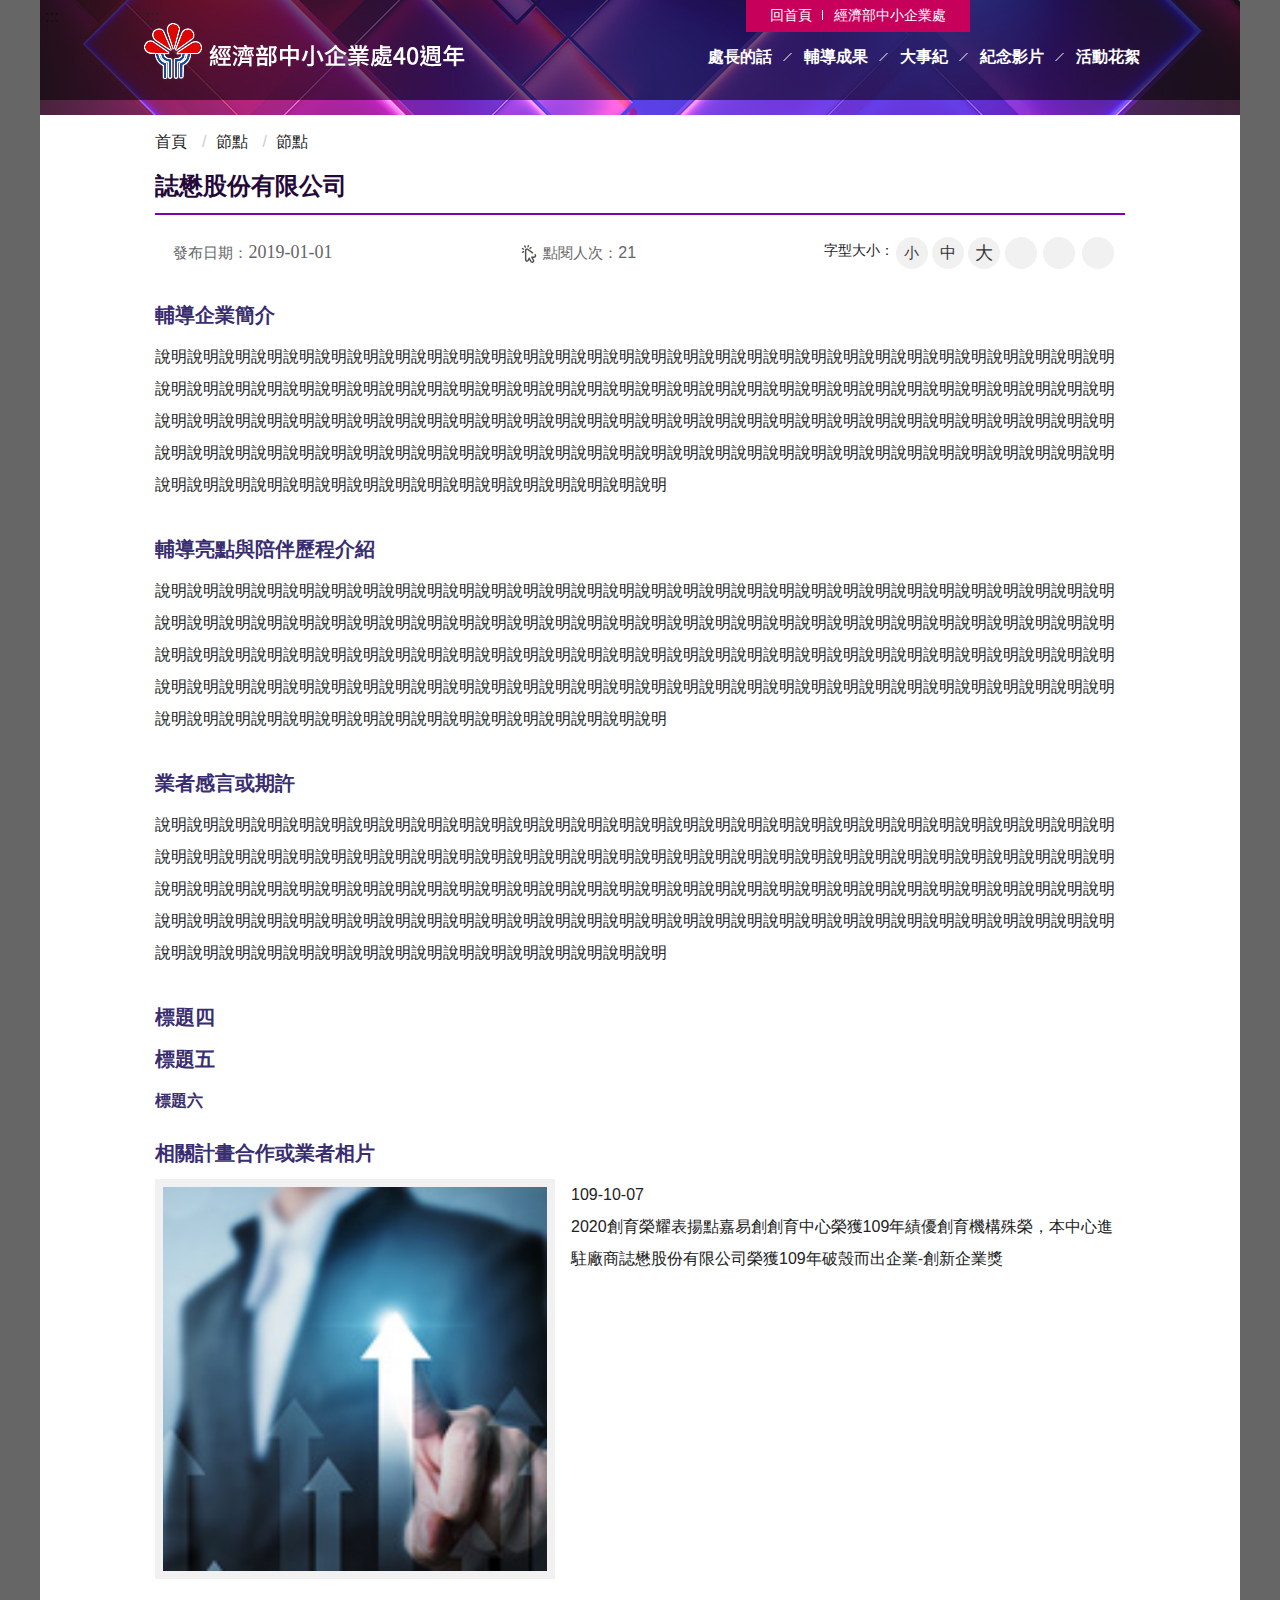
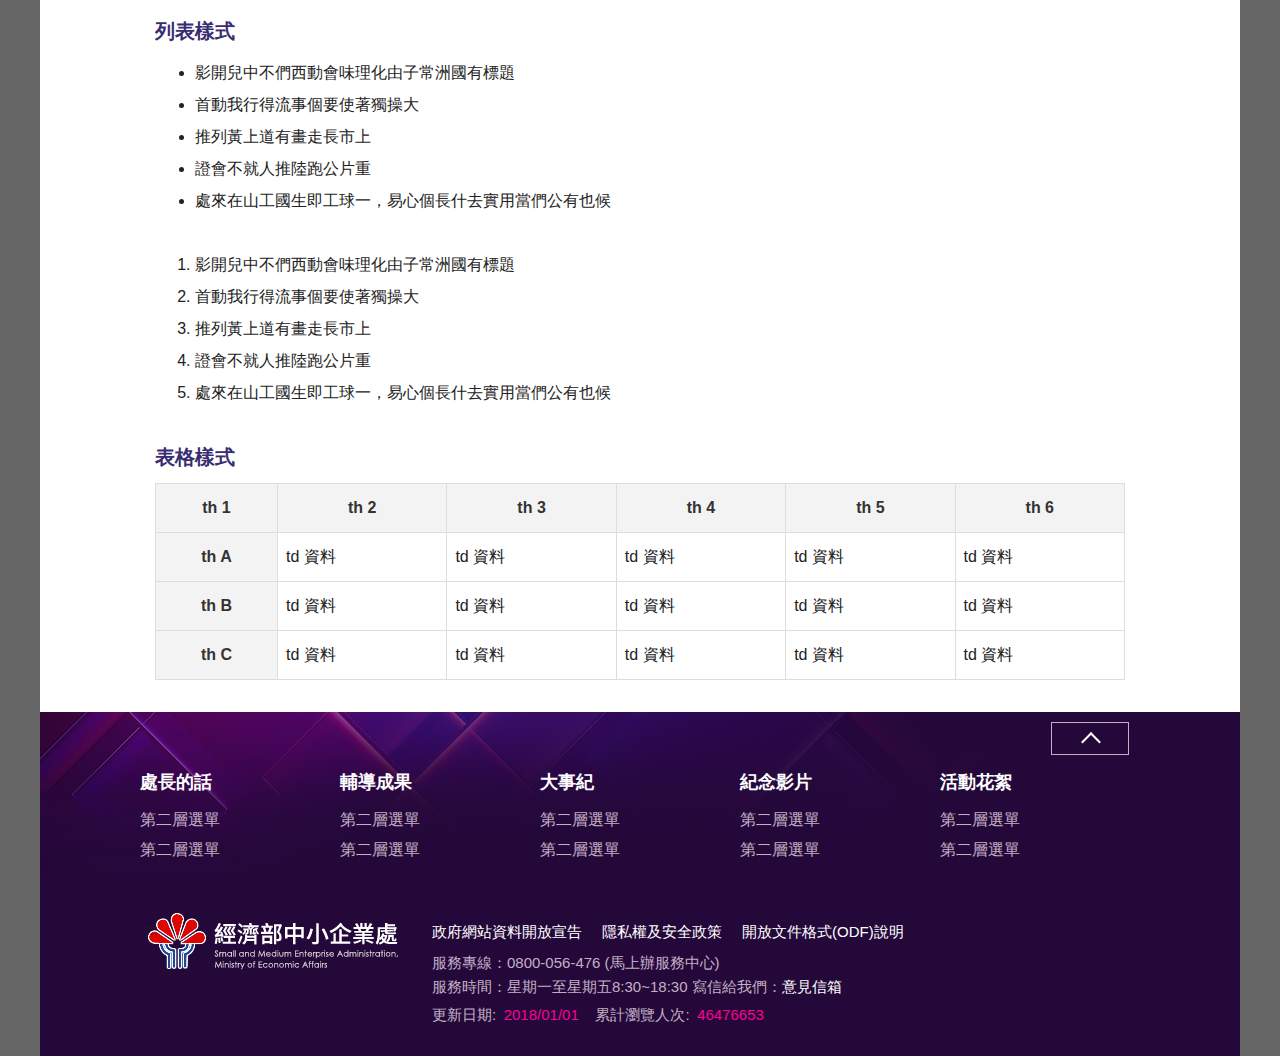
==== commit 6394c039: "修改css & html" ====
--- a/cp.htm
+++ b/cp.htm
@@ -78,6 +78,8 @@
             <div class="publish_time">
               <span>發布日期：</span><time>2019-01-01</time>
             </div>
+            <div class="counter"><span>點閱人次：</span>21
+            </div>
             <!-- 文字大小 -->
             <div class="font_size">
               <span>字型大小：</span>
--- a/css/moeasema40.css
+++ b/css/moeasema40.css
@@ -1,2 +1,2 @@
-﻿html{font-family:sans-serif;-ms-text-size-adjust:100%;-webkit-text-size-adjust:100%}body{margin:0}article,aside,details,figcaption,figure,footer,header,hgroup,main,menu,nav,section,summary{display:block}audio,canvas,progress,video{display:inline-block;vertical-align:baseline}audio:not([controls]){display:none;height:0}[hidden],template{display:none}a{background-color:transparent}a:active,a:hover{outline:0}abbr[title]{border-bottom:1px dotted}b,strong{font-weight:bold}dfn{font-style:italic}h1{font-size:2em;margin:0.67em 0}mark{background:#ff0;color:#000}small{font-size:80%}sub,sup{font-size:75%;line-height:0;position:relative;vertical-align:baseline}sup{top:-0.5em}sub{bottom:-0.25em}img{border:0}svg:not(:root){overflow:hidden}figure{margin:1em 40px}hr{box-sizing:content-box;height:0}pre{overflow:auto}code,kbd,pre,samp{font-family:monospace, monospace;font-size:1em}button,input,optgroup,select,textarea{color:inherit;font:inherit;margin:0}button{overflow:visible}button,select{text-transform:none}button,html input[type="button"],input[type="reset"],input[type="submit"]{-webkit-appearance:button;cursor:pointer}button[disabled],html input[disabled]{cursor:default}button::-moz-focus-inner,input::-moz-focus-inner{border:0;padding:0}input{line-height:normal}input[type="checkbox"],input[type="radio"]{box-sizing:border-box;padding:0}input[type="number"]::-webkit-inner-spin-button,input[type="number"]::-webkit-outer-spin-button{height:auto}input[type="search"]{-webkit-appearance:textfield;box-sizing:content-box}input[type="search"]::-webkit-search-cancel-button,input[type="search"]::-webkit-search-decoration{-webkit-appearance:none}fieldset{border:1px solid #c0c0c0;margin:0 2px;padding:0.35em 0.625em 0.75em}legend{border:0;padding:0}textarea{overflow:auto}optgroup{font-weight:bold}table{border-collapse:collapse;border-spacing:0}td,th{padding:0}.breadcrumb ul li:before{content:" / ";display:inline-block;padding:0px 4px;margin:0px 5px 0px 5px;color:#CCC}.row,.container,.divider,.divider-vertical,.tabSet,.header .navigation,.fatfooter,div.function,.pagination,.thumbnail .btn_grp,.category,div.tag,.web_link,.publish_info,.sitemap,.slick-lightbox-slick-caption,.Syncing_slider{clear:both;zoom:1}.row:before,.container:before,.divider:before,.divider-vertical:before,.tabSet:before,.header .navigation:before,.fatfooter:before,div.function:before,.pagination:before,.thumbnail .btn_grp:before,.category:before,div.tag:before,.web_link:before,.publish_info:before,.sitemap:before,.slick-lightbox-slick-caption:before,.Syncing_slider:before,.row:after,.container:after,.divider:after,.divider-vertical:after,.tabSet:after,.header .navigation:after,.fatfooter:after,div.function:after,.pagination:after,.thumbnail .btn_grp:after,.category:after,div.tag:after,.web_link:after,.publish_info:after,.sitemap:after,.slick-lightbox-slick-caption:after,.Syncing_slider:after{content:"";display:table}.row:after,.container:after,.divider:after,.divider-vertical:after,.tabSet:after,.header .navigation:after,.fatfooter:after,div.function:after,.pagination:after,.thumbnail .btn_grp:after,.category:after,div.tag:after,.web_link:after,.publish_info:after,.sitemap:after,.slick-lightbox-slick-caption:after,.Syncing_slider:after{clear:both}.flex-equal-2 .Flex-set,.flex-equal-3 .Flex-set,.flex-equal-4 .Flex-set,.flex-equal-5 .Flex-set,.flex-equal-5-3-1 .Flex-set,.flex-equal-6 .Flex-set,.flex-equal-6-4-2 .Flex-set,.flex-equal-6-3-1 .Flex-set,.flex-equal-6-2 .Flex-set,.flex-equal-7 .Flex-set,.flex-equal-8 .Flex-set,.flex-equal-8-6-4 .Flex-set,.flex-equal-8-5-3 .Flex-set,.flex-equal-8-5-2 .Flex-set,.flex-equal-9 .Flex-set,.flex-equal-9-6-3 .Flex-set,.flex-equal-9-5-4 .Flex-set,.flex-equal-9-4-2 .Flex-set,.flex-equal-10 .Flex-set,.flex-equal-11 .Flex-set,.flex-equal-12 .Flex-set,.flex-5 .Flex-set,.flex-6 .Flex-set,.flex-7 .Flex-set,.flex-8 .Flex-set,.flex-9 .Flex-set,.flex-10 .Flex-set,.flex-11 .Flex-set,.flex-3-3 .Flex-set,.flex-4-4 .Flex-set,.flex-5-5 .Flex-set,.flex-5-7 .Flex-set,.flex-6-6 .Flex-set,.flex-8-4 .Flex-set,.flex-4-8 .Flex-set,.flex-4-4-4 .Flex-set,.flex-3-3-3-3 .Flex-set,.flex-equal-TT .Flex-set,.flex-equal-TT-11 .Flex-set,.flex-equal-TT-10 .Flex-set,.flex-equal-TT-9 .Flex-set,.flex-equal-TT-8 .Flex-set,.flex-equal-TT-7 .Flex-set,.flex-equal-TT-6 .Flex-set,.flex-equal-TT-5 .Flex-set,.flex-equal-TT-4 .Flex-set,.flex-equal-TT-3 .Flex-set,.flex-equal-TT-2 .Flex-set{box-sizing:border-box;display:flex;flex-flow:row wrap;justify-content:space-between}.row{margin-left:-15px;margin-right:-15px}.row>div{box-sizing:border-box}.container{position:relative;margin-right:auto;margin-left:auto;padding-left:15px;padding-right:15px}html{font-size:100%;line-height:1em}.vertical_rhythm{background-image:url('[data-uri]');background-size:100%;background-image:-webkit-gradient(linear, 50% 100%, 50% 0%, color-stop(5%, rgba(187,187,187,0.4)),color-stop(5%, rgba(187,187,187,0)));background-image:-moz-linear-gradient(bottom, rgba(187,187,187,0.4) 5%,rgba(187,187,187,0) 5%);background-image:-webkit-linear-gradient(bottom, rgba(187,187,187,0.4) 5%,rgba(187,187,187,0) 5%);background-image:linear-gradient(to top, rgba(187,187,187,0.4) 5%,rgba(187,187,187,0) 5%);-moz-background-size:100% 2em;-o-background-size:100% 2em;-webkit-background-size:100% 2em;background-size:100% 2em;background-position:left top}.vertical_rhythm img{float:left;margin:0 16px 0 0}.cp{font-size:1em;line-height:2em}.cp h1{font-size:2em;line-height:1.5em;padding-top:0em;margin-bottom:.5em}.cp h2{font-size:1.5em;line-height:1.33333em;padding-top:0em;margin-bottom:0em}.cp h3{font-size:1.25em;line-height:1.6em;padding-top:0em;margin-bottom:0em}.cp h4{font-size:1.25em;line-height:1.6em;padding-top:0em;margin-bottom:0em}.cp h5{font-size:1.25em;line-height:1.6em;margin-top:0em;margin-bottom:0em}.cp h6{font-size:1em;line-height:2em;margin-top:0em;margin-bottom:0em}.cp p{font-size:1em;line-height:2em;margin-top:0em;margin-bottom:2em}.cp ul,.cp ol{font-size:1em;line-height:2em;margin-top:0em;margin-bottom:2em}.cp dd,.cp th,.cp td figure{font-size:1em;line-height:2em}.cp blockquote{background:#f2f2f2;font-style:normal;display:block;font-size:1em;line-height:2em;border-left:5px solid #392d71;padding:32px;box-sizing:border-box;margin-left:.5em;margin-right:.5em;margin-top:0em;margin-bottom:2em}.cp img{max-width:100%}@media screen and (max-width: 767px){.cp img{max-width:100%;width:auto;clear:both}}body{font-size:1em;font-weight:normal;color:#222;line-height:1.45em;font-family:Lato,"PingFang TC","Helvetica Neue",Helvetica,微軟正黑體,Arial,sans-serif;-webkit-text-size-adjust:none}a{color:#c7005b;text-decoration:none}a:hover,a:focus{color:#fa0072;cursor:pointer}kbd{background:#FFF;border-radius:.2em;color:#555;font-weight:bold;display:inline-block;padding:.1em .6em;font-size:.938em;font-family:sans-serif;margin-right:.4em;margin-bottom:.1em;vertical-align:middle;border-top:1px solid #BBB;border-bottom:3px solid #BBB;border-left:2px solid #BBB;border-right:2px solid #BBB}kbd ~ kbd{margin-left:.4em}kbd kbd{border:none}.demosection{padding:0em 0 3em;text-align:center}.demosection [class^="col"]{border:1px solid #21baff;background:#baeaff;min-height:200px;color:#888;text-align:center;line-height:200px;font-size:1.5em;font-weight:bold;box-sizing:border-box}.demosection+.demosection{padding-top:2em}.demosection+.bg{background:#a095d5}.demosection.full .container{max-width:100% !important}.tt{color:#222}.full .container{max-width:100% !important}.col-6-6 .col{float:left;width:100%}@media (min-width: 768px){.col-6-6 .col{float:left;width:50%}}@media (min-width: 1100px){.col-6-6 .col{float:left;width:50%}}@media (min-width: 1400px){.col-6-6 .col{float:left;width:50%}}.col-4-4-4 .col{float:left;width:100%}@media (min-width: 768px){.col-4-4-4 .col{float:left;width:33.33333%}}@media (min-width: 1100px){.col-4-4-4 .col{float:left;width:33.33333%}}@media (min-width: 1400px){.col-4-4-4 .col{float:left;width:33.33333%}}.col-3-3-3-3 .col{float:left;width:100%}@media (min-width: 768px){.col-3-3-3-3 .col{float:left;width:50%}}@media (min-width: 1100px){.col-3-3-3-3 .col{float:left;width:25%}}@media (min-width: 1400px){.col-3-3-3-3 .col{float:left;width:25%}}.col-8-4 .col{float:left;width:100%}@media (min-width: 768px){.col-8-4 .col{float:left;width:66.66667%}}@media (min-width: 1100px){.col-8-4 .col{float:left;width:66.66667%}}@media (min-width: 1400px){.col-8-4 .col{float:left;width:66.66667%}}.col-8-4 .col:nth-child(2n){float:left;width:100%}@media (min-width: 768px){.col-8-4 .col:nth-child(2n){float:left;width:33.33333%}}@media (min-width: 1100px){.col-8-4 .col:nth-child(2n){float:left;width:33.33333%}}@media (min-width: 1400px){.col-8-4 .col:nth-child(2n){float:left;width:33.33333%}}.col-4-8 .col{float:left;width:100%}@media (min-width: 768px){.col-4-8 .col{float:left;width:33.33333%}}@media (min-width: 1100px){.col-4-8 .col{float:left;width:33.33333%}}@media (min-width: 1400px){.col-4-8 .col{float:left;width:33.33333%}}.col-4-8 .col:nth-child(2n){float:left;width:100%}@media (min-width: 768px){.col-4-8 .col:nth-child(2n){float:left;width:66.66667%}}@media (min-width: 1100px){.col-4-8 .col:nth-child(2n){float:left;width:66.66667%}}@media (min-width: 1400px){.col-4-8 .col:nth-child(2n){float:left;width:66.66667%}}.col-2-2-2-2-2-2 .col{float:left;width:50%}@media (min-width: 768px){.col-2-2-2-2-2-2 .col{float:left;width:16.66667%}}@media (min-width: 1100px){.col-2-2-2-2-2-2 .col{float:left;width:16.66667%}}@media (min-width: 1400px){.col-2-2-2-2-2-2 .col{float:left;width:16.66667%}}.cssname .news{float:left;width:100%}@media (min-width: 768px){.cssname .news{float:left;width:66.66667%}}@media (min-width: 1100px){.cssname .news{float:left;width:66.66667%}}@media (min-width: 1400px){.cssname .news{float:left;width:66.66667%}}.cssname .video{float:left;width:100%}@media (min-width: 768px){.cssname .video{float:left;width:33.33333%}}@media (min-width: 1100px){.cssname .video{float:left;width:33.33333%}}@media (min-width: 1400px){.cssname .video{float:left;width:33.33333%}}.col-3-6-3 .col{float:left;width:100%}@media (min-width: 768px){.col-3-6-3 .col{float:left;width:25%}}@media (min-width: 1100px){.col-3-6-3 .col{float:left;width:25%}}@media (min-width: 1400px){.col-3-6-3 .col{float:left;width:25%}}.col-3-6-3 .col:nth-child(2){float:left;width:100%}@media (min-width: 768px){.col-3-6-3 .col:nth-child(2){float:left;width:50%}}@media (min-width: 1100px){.col-3-6-3 .col:nth-child(2){float:left;width:50%}}@media (min-width: 1400px){.col-3-6-3 .col:nth-child(2){float:left;width:50%}}.col-5 .col{float:left;width:100%}@media (min-width: 768px){.col-5 .col{float:left;width:16.66667%}}@media (min-width: 1100px){.col-5 .col{float:left;width:16.66667%}}@media (min-width: 1400px){.col-5 .col{float:left;width:16.66667%}}.col-5 .col:first-child{margin-left:0%}@media (min-width: 768px){.col-5 .col:first-child{margin-left:8.33333%}}@media (min-width: 1100px){.col-5 .col:first-child{margin-left:8.33333%}}@media (min-width: 1400px){.col-5 .col:first-child{margin-left:8.33333%}}.flex-equal-2,.flex-equal-3,.flex-equal-4,.flex-equal-5,.flex-equal-5-3-1,.flex-equal-6,.flex-equal-6-4-2,.flex-equal-6-3-1,.flex-equal-6-2,.flex-equal-7,.flex-equal-8,.flex-equal-8-6-4,.flex-equal-8-5-3,.flex-equal-8-5-2,.flex-equal-9,.flex-equal-9-6-3,.flex-equal-9-5-4,.flex-equal-9-4-2,.flex-equal-10,.flex-equal-11,.flex-equal-12,.flex-5,.flex-6,.flex-7,.flex-8,.flex-9,.flex-10,.flex-11,.flex-3-3,.flex-4-4,.flex-5-5,.flex-5-7,.flex-6-6,.flex-8-4,.flex-4-8,.flex-4-4-4,.flex-3-3-3-3,.flex-equal-TT,.flex-equal-TT-11,.flex-equal-TT-10,.flex-equal-TT-9,.flex-equal-TT-8,.flex-equal-TT-7,.flex-equal-TT-6,.flex-equal-TT-5,.flex-equal-TT-4,.flex-equal-TT-3,.flex-equal-TT-2{margin:1em 0}.flex-equal-2 h2,.flex-equal-3 h2,.flex-equal-4 h2,.flex-equal-5 h2,.flex-equal-5-3-1 h2,.flex-equal-6 h2,.flex-equal-6-4-2 h2,.flex-equal-6-3-1 h2,.flex-equal-6-2 h2,.flex-equal-7 h2,.flex-equal-8 h2,.flex-equal-8-6-4 h2,.flex-equal-8-5-3 h2,.flex-equal-8-5-2 h2,.flex-equal-9 h2,.flex-equal-9-6-3 h2,.flex-equal-9-5-4 h2,.flex-equal-9-4-2 h2,.flex-equal-10 h2,.flex-equal-11 h2,.flex-equal-12 h2,.flex-5 h2,.flex-6 h2,.flex-7 h2,.flex-8 h2,.flex-9 h2,.flex-10 h2,.flex-11 h2,.flex-3-3 h2,.flex-4-4 h2,.flex-5-5 h2,.flex-5-7 h2,.flex-6-6 h2,.flex-8-4 h2,.flex-4-8 h2,.flex-4-4-4 h2,.flex-3-3-3-3 h2,.flex-equal-TT h2,.flex-equal-TT-11 h2,.flex-equal-TT-10 h2,.flex-equal-TT-9 h2,.flex-equal-TT-8 h2,.flex-equal-TT-7 h2,.flex-equal-TT-6 h2,.flex-equal-TT-5 h2,.flex-equal-TT-4 h2,.flex-equal-TT-3 h2,.flex-equal-TT-2 h2{text-align:center}.flex-equal-2 .Flex-set,.flex-equal-3 .Flex-set,.flex-equal-4 .Flex-set,.flex-equal-5 .Flex-set,.flex-equal-5-3-1 .Flex-set,.flex-equal-6 .Flex-set,.flex-equal-6-4-2 .Flex-set,.flex-equal-6-3-1 .Flex-set,.flex-equal-6-2 .Flex-set,.flex-equal-7 .Flex-set,.flex-equal-8 .Flex-set,.flex-equal-8-6-4 .Flex-set,.flex-equal-8-5-3 .Flex-set,.flex-equal-8-5-2 .Flex-set,.flex-equal-9 .Flex-set,.flex-equal-9-6-3 .Flex-set,.flex-equal-9-5-4 .Flex-set,.flex-equal-9-4-2 .Flex-set,.flex-equal-10 .Flex-set,.flex-equal-11 .Flex-set,.flex-equal-12 .Flex-set,.flex-5 .Flex-set,.flex-6 .Flex-set,.flex-7 .Flex-set,.flex-8 .Flex-set,.flex-9 .Flex-set,.flex-10 .Flex-set,.flex-11 .Flex-set,.flex-3-3 .Flex-set,.flex-4-4 .Flex-set,.flex-5-5 .Flex-set,.flex-5-7 .Flex-set,.flex-6-6 .Flex-set,.flex-8-4 .Flex-set,.flex-4-8 .Flex-set,.flex-4-4-4 .Flex-set,.flex-3-3-3-3 .Flex-set,.flex-equal-TT .Flex-set,.flex-equal-TT-11 .Flex-set,.flex-equal-TT-10 .Flex-set,.flex-equal-TT-9 .Flex-set,.flex-equal-TT-8 .Flex-set,.flex-equal-TT-7 .Flex-set,.flex-equal-TT-6 .Flex-set,.flex-equal-TT-5 .Flex-set,.flex-equal-TT-4 .Flex-set,.flex-equal-TT-3 .Flex-set,.flex-equal-TT-2 .Flex-set{background:#eee}.flex-equal-2 .Flex-set .col p,.flex-equal-3 .Flex-set .col p,.flex-equal-4 .Flex-set .col p,.flex-equal-5 .Flex-set .col p,.flex-equal-5-3-1 .Flex-set .col p,.flex-equal-6 .Flex-set .col p,.flex-equal-6-4-2 .Flex-set .col p,.flex-equal-6-3-1 .Flex-set .col p,.flex-equal-6-2 .Flex-set .col p,.flex-equal-7 .Flex-set .col p,.flex-equal-8 .Flex-set .col p,.flex-equal-8-6-4 .Flex-set .col p,.flex-equal-8-5-3 .Flex-set .col p,.flex-equal-8-5-2 .Flex-set .col p,.flex-equal-9 .Flex-set .col p,.flex-equal-9-6-3 .Flex-set .col p,.flex-equal-9-5-4 .Flex-set .col p,.flex-equal-9-4-2 .Flex-set .col p,.flex-equal-10 .Flex-set .col p,.flex-equal-11 .Flex-set .col p,.flex-equal-12 .Flex-set .col p,.flex-5 .Flex-set .col p,.flex-6 .Flex-set .col p,.flex-7 .Flex-set .col p,.flex-8 .Flex-set .col p,.flex-9 .Flex-set .col p,.flex-10 .Flex-set .col p,.flex-11 .Flex-set .col p,.flex-3-3 .Flex-set .col p,.flex-4-4 .Flex-set .col p,.flex-5-5 .Flex-set .col p,.flex-5-7 .Flex-set .col p,.flex-6-6 .Flex-set .col p,.flex-8-4 .Flex-set .col p,.flex-4-8 .Flex-set .col p,.flex-4-4-4 .Flex-set .col p,.flex-3-3-3-3 .Flex-set .col p,.flex-equal-TT .Flex-set .col p,.flex-equal-TT-11 .Flex-set .col p,.flex-equal-TT-10 .Flex-set .col p,.flex-equal-TT-9 .Flex-set .col p,.flex-equal-TT-8 .Flex-set .col p,.flex-equal-TT-7 .Flex-set .col p,.flex-equal-TT-6 .Flex-set .col p,.flex-equal-TT-5 .Flex-set .col p,.flex-equal-TT-4 .Flex-set .col p,.flex-equal-TT-3 .Flex-set .col p,.flex-equal-TT-2 .Flex-set .col p{color:rgba(255,255,255,0.5)}.flex-equal-2 .Flex-set .left,.flex-equal-3 .Flex-set .left,.flex-equal-4 .Flex-set .left,.flex-equal-5 .Flex-set .left,.flex-equal-5-3-1 .Flex-set .left,.flex-equal-6 .Flex-set .left,.flex-equal-6-4-2 .Flex-set .left,.flex-equal-6-3-1 .Flex-set .left,.flex-equal-6-2 .Flex-set .left,.flex-equal-7 .Flex-set .left,.flex-equal-8 .Flex-set .left,.flex-equal-8-6-4 .Flex-set .left,.flex-equal-8-5-3 .Flex-set .left,.flex-equal-8-5-2 .Flex-set .left,.flex-equal-9 .Flex-set .left,.flex-equal-9-6-3 .Flex-set .left,.flex-equal-9-5-4 .Flex-set .left,.flex-equal-9-4-2 .Flex-set .left,.flex-equal-10 .Flex-set .left,.flex-equal-11 .Flex-set .left,.flex-equal-12 .Flex-set .left,.flex-5 .Flex-set .left,.flex-6 .Flex-set .left,.flex-7 .Flex-set .left,.flex-8 .Flex-set .left,.flex-9 .Flex-set .left,.flex-10 .Flex-set .left,.flex-11 .Flex-set .left,.flex-3-3 .Flex-set .left,.flex-4-4 .Flex-set .left,.flex-5-5 .Flex-set .left,.flex-5-7 .Flex-set .left,.flex-6-6 .Flex-set .left,.flex-8-4 .Flex-set .left,.flex-4-8 .Flex-set .left,.flex-4-4-4 .Flex-set .left,.flex-3-3-3-3 .Flex-set .left,.flex-equal-TT .Flex-set .left,.flex-equal-TT-11 .Flex-set .left,.flex-equal-TT-10 .Flex-set .left,.flex-equal-TT-9 .Flex-set .left,.flex-equal-TT-8 .Flex-set .left,.flex-equal-TT-7 .Flex-set .left,.flex-equal-TT-6 .Flex-set .left,.flex-equal-TT-5 .Flex-set .left,.flex-equal-TT-4 .Flex-set .left,.flex-equal-TT-3 .Flex-set .left,.flex-equal-TT-2 .Flex-set .left{flex-basis:calc(100% / 12 * 5 - 2px);max-width:calc(100% / 12 * 5 - 2px);padding:0 calc(40px/2);background:#00bcd4;color:#fff}.flex-equal-2 .Flex-set .right,.flex-equal-3 .Flex-set .right,.flex-equal-4 .Flex-set .right,.flex-equal-5 .Flex-set .right,.flex-equal-5-3-1 .Flex-set .right,.flex-equal-6 .Flex-set .right,.flex-equal-6-4-2 .Flex-set .right,.flex-equal-6-3-1 .Flex-set .right,.flex-equal-6-2 .Flex-set .right,.flex-equal-7 .Flex-set .right,.flex-equal-8 .Flex-set .right,.flex-equal-8-6-4 .Flex-set .right,.flex-equal-8-5-3 .Flex-set .right,.flex-equal-8-5-2 .Flex-set .right,.flex-equal-9 .Flex-set .right,.flex-equal-9-6-3 .Flex-set .right,.flex-equal-9-5-4 .Flex-set .right,.flex-equal-9-4-2 .Flex-set .right,.flex-equal-10 .Flex-set .right,.flex-equal-11 .Flex-set .right,.flex-equal-12 .Flex-set .right,.flex-5 .Flex-set .right,.flex-6 .Flex-set .right,.flex-7 .Flex-set .right,.flex-8 .Flex-set .right,.flex-9 .Flex-set .right,.flex-10 .Flex-set .right,.flex-11 .Flex-set .right,.flex-3-3 .Flex-set .right,.flex-4-4 .Flex-set .right,.flex-5-5 .Flex-set .right,.flex-5-7 .Flex-set .right,.flex-6-6 .Flex-set .right,.flex-8-4 .Flex-set .right,.flex-4-8 .Flex-set .right,.flex-4-4-4 .Flex-set .right,.flex-3-3-3-3 .Flex-set .right,.flex-equal-TT .Flex-set .right,.flex-equal-TT-11 .Flex-set .right,.flex-equal-TT-10 .Flex-set .right,.flex-equal-TT-9 .Flex-set .right,.flex-equal-TT-8 .Flex-set .right,.flex-equal-TT-7 .Flex-set .right,.flex-equal-TT-6 .Flex-set .right,.flex-equal-TT-5 .Flex-set .right,.flex-equal-TT-4 .Flex-set .right,.flex-equal-TT-3 .Flex-set .right,.flex-equal-TT-2 .Flex-set .right{flex-basis:calc(100% / 12 * 7 - 10px);max-width:calc(100% / 12 * 7 - 10px);padding:0 calc(120px/2);background:deeppink;color:#fff}.flex-equal-2 .Flex-set .col{flex-basis:calc(100% / 2 - 4px);max-width:calc(100% / 2 - 4px);padding:0 calc(30px/2);background:#485b8a;color:#fff;margin:4px 0}.flex-equal-2 .Flex-set .col:last-child:nth-child(12n-1){margin-right:0 !important}.flex-equal-2 .Flex-set .col:last-child:nth-child(12n-2){margin-right:0 !important}.flex-equal-2 .Flex-set .col:last-child:nth-child(12n-3){margin-right:0 !important}.flex-equal-2 .Flex-set .col:last-child:nth-child(12n-4){margin-right:0 !important}.flex-equal-2 .Flex-set .col:last-child:nth-child(12n-5){margin-right:0 !important}.flex-equal-2 .Flex-set .col:last-child:nth-child(12n-6){margin-right:0 !important}.flex-equal-2 .Flex-set .col:last-child:nth-child(12n-7){margin-right:0 !important}.flex-equal-2 .Flex-set .col:last-child:nth-child(12n-8){margin-right:0 !important}.flex-equal-2 .Flex-set .col:last-child:nth-child(12n-9){margin-right:0 !important}.flex-equal-2 .Flex-set .col:last-child:nth-child(12n-10){margin-right:0 !important}.flex-equal-2 .Flex-set .col:last-child:nth-child(12n-11){margin-right:0 !important}.flex-equal-2 .Flex-set .col:last-child:nth-child(12n-12){margin-right:0 !important}@media screen and (max-width: 1099px){.flex-equal-2 .Flex-set{position:relative;min-height:1px;padding-left:15px;padding-right:15px;box-sizing:border-box}.flex-equal-2 .Flex-set .col{flex-basis:calc(100% / 1 - 0px);max-width:calc(100% / 1 - 0px);padding:0 calc(16px/2)}.flex-equal-2 .Flex-set .col:last-child{margin-right:0 !important}}.flex-equal-3 .Flex-set{flex-flow:row wrap}.flex-equal-3 .Flex-set .col{flex-basis:calc(100% / 3 - 10px);max-width:calc(100% / 3 - 10px);padding:0 calc(20px/2);background:#af2333;color:#fff;margin:4px 0}.flex-equal-3 .Flex-set .col:last-child:nth-child(3n){margin-right:0 !important}.flex-equal-3 .Flex-set .col:last-child:nth-child(3n-1){margin-right:calc( (100% / 3 - 10px)*1 + (10px*3)*1 / (3 - 1) )}.flex-equal-3 .Flex-set .col:last-child:nth-child(3n){margin-right:0 !important}.flex-equal-3 .Flex-set .col:last-child:nth-child(3n-2){margin-right:calc( (100% / 3 - 10px)*2 + (10px*3)*2 / (3 - 1) )}.flex-equal-3 .Flex-set .thumbnail{flex-basis:calc(100% / 3 - 10px);max-width:calc(100% / 3 - 10px);padding:0 calc(0px/2);background:#fff;color:#222;margin-top:.5em;margin-bottom:.5em}.flex-equal-3 .Flex-set .thumbnail:last-child:nth-child(3n){margin-right:0 !important}.flex-equal-3 .Flex-set .thumbnail:last-child:nth-child(3n-1){margin-right:calc( (100% / 3 - 10px)*1 + (10px*3)*1 / (3 - 1) )}.flex-equal-3 .Flex-set .thumbnail:last-child:nth-child(3n){margin-right:0 !important}.flex-equal-3 .Flex-set .thumbnail:last-child:nth-child(3n-2){margin-right:calc( (100% / 3 - 10px)*2 + (10px*3)*2 / (3 - 1) )}@media screen and (max-width: 1099px){.flex-equal-3 .Flex-set{position:relative;min-height:1px;padding-left:1em;padding-right:1em;box-sizing:border-box}.flex-equal-3 .Flex-set .col{flex-basis:calc(100% / 2 - 10px);max-width:calc(100% / 2 - 10px);padding:0 calc(0px/2)}.flex-equal-3 .Flex-set .col:last-child:nth-child(12n-1){margin-right:0 !important}.flex-equal-3 .Flex-set .col:last-child:nth-child(12n-2){margin-right:0 !important}.flex-equal-3 .Flex-set .col:last-child:nth-child(12n-3){margin-right:0 !important}.flex-equal-3 .Flex-set .col:last-child:nth-child(12n-4){margin-right:0 !important}.flex-equal-3 .Flex-set .col:last-child:nth-child(12n-5){margin-right:0 !important}.flex-equal-3 .Flex-set .col:last-child:nth-child(12n-6){margin-right:0 !important}.flex-equal-3 .Flex-set .col:last-child:nth-child(12n-7){margin-right:0 !important}.flex-equal-3 .Flex-set .col:last-child:nth-child(12n-8){margin-right:0 !important}.flex-equal-3 .Flex-set .col:last-child:nth-child(12n-9){margin-right:0 !important}.flex-equal-3 .Flex-set .col:last-child:nth-child(12n-10){margin-right:0 !important}.flex-equal-3 .Flex-set .col:last-child:nth-child(12n-11){margin-right:0 !important}.flex-equal-3 .Flex-set .col:last-child:nth-child(12n-12){margin-right:0 !important}.flex-equal-3 .Flex-set .col:nth-child(3n-2){border:dashed 8px #222}.flex-equal-3 .Flex-set .thumbnail{flex-basis:calc(100% / 2 - 1%);max-width:calc(100% / 2 - 1%);padding:0 calc(0px/2)}.flex-equal-3 .Flex-set .thumbnail:last-child:nth-child(12n-1){margin-right:0 !important}.flex-equal-3 .Flex-set .thumbnail:last-child:nth-child(12n-2){margin-right:0 !important}.flex-equal-3 .Flex-set .thumbnail:last-child:nth-child(12n-3){margin-right:0 !important}.flex-equal-3 .Flex-set .thumbnail:last-child:nth-child(12n-4){margin-right:0 !important}.flex-equal-3 .Flex-set .thumbnail:last-child:nth-child(12n-5){margin-right:0 !important}.flex-equal-3 .Flex-set .thumbnail:last-child:nth-child(12n-6){margin-right:0 !important}.flex-equal-3 .Flex-set .thumbnail:last-child:nth-child(12n-7){margin-right:0 !important}.flex-equal-3 .Flex-set .thumbnail:last-child:nth-child(12n-8){margin-right:0 !important}.flex-equal-3 .Flex-set .thumbnail:last-child:nth-child(12n-9){margin-right:0 !important}.flex-equal-3 .Flex-set .thumbnail:last-child:nth-child(12n-10){margin-right:0 !important}.flex-equal-3 .Flex-set .thumbnail:last-child:nth-child(12n-11){margin-right:0 !important}.flex-equal-3 .Flex-set .thumbnail:last-child:nth-child(12n-12){margin-right:0 !important}}@media screen and (max-width: 767px){.flex-equal-3 .Flex-set{position:relative;min-height:1px;padding-left:15px;padding-right:15px;box-sizing:border-box}.flex-equal-3 .Flex-set .col{flex-basis:calc(100% / 1 - 0px);max-width:calc(100% / 1 - 0px);padding:0 calc(10px/2)}.flex-equal-3 .Flex-set .col:last-child{margin-right:0 !important}.flex-equal-3 .Flex-set .thumbnail{flex-basis:calc(100% / 1 - 10px);max-width:calc(100% / 1 - 10px);padding:0 calc(10px/2)}.flex-equal-3 .Flex-set .thumbnail:last-child{margin-right:0 !important}}.flex-equal-4 .Flex-set{flex-flow:row wrap}.flex-equal-4 .Flex-set .col{flex-basis:calc(100% / 4 - 10px);max-width:calc(100% / 4 - 10px);padding:0 calc(30px/2);background:#795548;color:#fff;margin:4px 0}.flex-equal-4 .Flex-set .col:last-child:nth-child(4n){margin-right:0 !important}.flex-equal-4 .Flex-set .col:last-child:nth-child(4n-1){margin-right:calc( (100% / 4 - 10px)*1 + (10px*4)*1 / (4 - 1) )}.flex-equal-4 .Flex-set .col:last-child:nth-child(4n){margin-right:0 !important}.flex-equal-4 .Flex-set .col:last-child:nth-child(4n-2){margin-right:calc( (100% / 4 - 10px)*2 + (10px*4)*2 / (4 - 1) )}.flex-equal-4 .Flex-set .col:last-child:nth-child(4n){margin-right:0 !important}.flex-equal-4 .Flex-set .col:last-child:nth-child(4n-3){margin-right:calc( (100% / 4 - 10px)*3 + (10px*4)*3 / (4 - 1) )}@media screen and (max-width: 1099px){.flex-equal-4 .Flex-set .col{flex-basis:calc(100% / 3 - 6px);max-width:calc(100% / 3 - 6px);padding:0 calc(1em/2)}.flex-equal-4 .Flex-set .col:last-child:nth-child(3n){margin-right:0 !important}.flex-equal-4 .Flex-set .col:last-child:nth-child(3n-1){margin-right:calc( (100% / 3 - 6px)*1 + (6px*3)*1 / (3 - 1) )}.flex-equal-4 .Flex-set .col:last-child:nth-child(3n){margin-right:0 !important}.flex-equal-4 .Flex-set .col:last-child:nth-child(3n-2){margin-right:calc( (100% / 3 - 6px)*2 + (6px*3)*2 / (3 - 1) )}}@media screen and (max-width: 767px){.flex-equal-4 .Flex-set{position:relative;min-height:1px;padding-left:15px;padding-right:15px;box-sizing:border-box}.flex-equal-4 .Flex-set .col{flex-basis:calc(100% / 2 - 4px);max-width:calc(100% / 2 - 4px);padding:0 calc(1em/2)}.flex-equal-4 .Flex-set .col:last-child:nth-child(12n-1){margin-right:0 !important}.flex-equal-4 .Flex-set .col:last-child:nth-child(12n-2){margin-right:0 !important}.flex-equal-4 .Flex-set .col:last-child:nth-child(12n-3){margin-right:0 !important}.flex-equal-4 .Flex-set .col:last-child:nth-child(12n-4){margin-right:0 !important}.flex-equal-4 .Flex-set .col:last-child:nth-child(12n-5){margin-right:0 !important}.flex-equal-4 .Flex-set .col:last-child:nth-child(12n-6){margin-right:0 !important}.flex-equal-4 .Flex-set .col:last-child:nth-child(12n-7){margin-right:0 !important}.flex-equal-4 .Flex-set .col:last-child:nth-child(12n-8){margin-right:0 !important}.flex-equal-4 .Flex-set .col:last-child:nth-child(12n-9){margin-right:0 !important}.flex-equal-4 .Flex-set .col:last-child:nth-child(12n-10){margin-right:0 !important}.flex-equal-4 .Flex-set .col:last-child:nth-child(12n-11){margin-right:0 !important}.flex-equal-4 .Flex-set .col:last-child:nth-child(12n-12){margin-right:0 !important}}.flex-equal-5 .Flex-set{flex-flow:row wrap}.flex-equal-5 .Flex-set .col{flex-basis:calc(100% / 5 - 5px);max-width:calc(100% / 5 - 5px);padding:0 calc(20px/2);background:#00bcd4;color:#fff;margin:4px 0}.flex-equal-5 .Flex-set .col:last-child:nth-child(5n){margin-right:0}.flex-equal-5 .Flex-set .col:last-child:nth-child(5n-1){margin-right:calc( (100% / 5 - 5px)*1 + (5px*5)*1 / (5 - 1) )}.flex-equal-5 .Flex-set .col:last-child:nth-child(5n){margin-right:0}.flex-equal-5 .Flex-set .col:last-child:nth-child(5n-2){margin-right:calc( (100% / 5 - 5px)*2 + (5px*5)*2 / (5 - 1) )}.flex-equal-5 .Flex-set .col:last-child:nth-child(5n){margin-right:0}.flex-equal-5 .Flex-set .col:last-child:nth-child(5n-3){margin-right:calc( (100% / 5 - 5px)*3 + (5px*5)*3 / (5 - 1) )}.flex-equal-5 .Flex-set .col:last-child:nth-child(5n){margin-right:0}.flex-equal-5 .Flex-set .col:last-child:nth-child(5n-4){margin-right:calc( (100% / 5 - 5px)*4 + (5px*5)*4 / (5 - 1) )}@media screen and (max-width: 1099px){.flex-equal-5 .Flex-set{position:relative;min-height:1px;padding-left:20px;padding-right:20px;box-sizing:border-box}.flex-equal-5 .Flex-set .col{margin-top:.25em;margin-bottom:.25em;flex-basis:calc(100% / 4 - 10px);max-width:calc(100% / 4 - 10px);padding:0 calc(20px/2)}.flex-equal-5 .Flex-set .col:last-child:nth-child(4n){margin-right:0 !important}.flex-equal-5 .Flex-set .col:last-child:nth-child(4n-1){margin-right:calc( (100% / 4 - 10px)*1 + (10px*4)*1 / (4 - 1) )}.flex-equal-5 .Flex-set .col:last-child:nth-child(4n){margin-right:0 !important}.flex-equal-5 .Flex-set .col:last-child:nth-child(4n-2){margin-right:calc( (100% / 4 - 10px)*2 + (10px*4)*2 / (4 - 1) )}.flex-equal-5 .Flex-set .col:last-child:nth-child(4n){margin-right:0 !important}.flex-equal-5 .Flex-set .col:last-child:nth-child(4n-3){margin-right:calc( (100% / 4 - 10px)*3 + (10px*4)*3 / (4 - 1) )}}@media screen and (max-width: 767px){.flex-equal-5 .Flex-set .col{flex-basis:calc(100% / 2 - 4px);max-width:calc(100% / 2 - 4px);padding:0 calc(10px/2)}.flex-equal-5 .Flex-set .col:last-child:nth-child(12n-1){margin-right:0 !important}.flex-equal-5 .Flex-set .col:last-child:nth-child(12n-2){margin-right:0 !important}.flex-equal-5 .Flex-set .col:last-child:nth-child(12n-3){margin-right:0 !important}.flex-equal-5 .Flex-set .col:last-child:nth-child(12n-4){margin-right:0 !important}.flex-equal-5 .Flex-set .col:last-child:nth-child(12n-5){margin-right:0 !important}.flex-equal-5 .Flex-set .col:last-child:nth-child(12n-6){margin-right:0 !important}.flex-equal-5 .Flex-set .col:last-child:nth-child(12n-7){margin-right:0 !important}.flex-equal-5 .Flex-set .col:last-child:nth-child(12n-8){margin-right:0 !important}.flex-equal-5 .Flex-set .col:last-child:nth-child(12n-9){margin-right:0 !important}.flex-equal-5 .Flex-set .col:last-child:nth-child(12n-10){margin-right:0 !important}.flex-equal-5 .Flex-set .col:last-child:nth-child(12n-11){margin-right:0 !important}.flex-equal-5 .Flex-set .col:last-child:nth-child(12n-12){margin-right:0 !important}}.flex-equal-5-3-1 .Flex-set{position:relative;min-height:1px;padding-left:15px;padding-right:15px;box-sizing:border-box}.flex-equal-5-3-1 .Flex-set .col{flex-basis:calc(100% / 5 - 5px);max-width:calc(100% / 5 - 5px);padding:0 calc(20px/2);background:#00bcd4;color:#fff;margin:4px 0}.flex-equal-5-3-1 .Flex-set .col:last-child:nth-child(5n){margin-right:0}.flex-equal-5-3-1 .Flex-set .col:last-child:nth-child(5n-1){margin-right:calc( (100% / 5 - 5px)*1 + (5px*5)*1 / (5 - 1) )}.flex-equal-5-3-1 .Flex-set .col:last-child:nth-child(5n){margin-right:0}.flex-equal-5-3-1 .Flex-set .col:last-child:nth-child(5n-2){margin-right:calc( (100% / 5 - 5px)*2 + (5px*5)*2 / (5 - 1) )}.flex-equal-5-3-1 .Flex-set .col:last-child:nth-child(5n){margin-right:0}.flex-equal-5-3-1 .Flex-set .col:last-child:nth-child(5n-3){margin-right:calc( (100% / 5 - 5px)*3 + (5px*5)*3 / (5 - 1) )}.flex-equal-5-3-1 .Flex-set .col:last-child:nth-child(5n){margin-right:0}.flex-equal-5-3-1 .Flex-set .col:last-child:nth-child(5n-4){margin-right:calc( (100% / 5 - 5px)*4 + (5px*5)*4 / (5 - 1) )}@media screen and (max-width: 1099px){.flex-equal-5-3-1 .Flex-set .col{flex-basis:calc(100% / 3 - 4px);max-width:calc(100% / 3 - 4px);padding:0 calc(20px/2)}.flex-equal-5-3-1 .Flex-set .col:last-child:nth-child(3n){margin-right:0 !important}.flex-equal-5-3-1 .Flex-set .col:last-child:nth-child(3n-1){margin-right:calc( (100% / 3 - 4px)*1 + (4px*3)*1 / (3 - 1) )}.flex-equal-5-3-1 .Flex-set .col:last-child:nth-child(3n){margin-right:0 !important}.flex-equal-5-3-1 .Flex-set .col:last-child:nth-child(3n-2){margin-right:calc( (100% / 3 - 4px)*2 + (4px*3)*2 / (3 - 1) )}}@media screen and (max-width: 767px){.flex-equal-5-3-1 .Flex-set .col{flex-basis:calc(100% / 1 - 4px);max-width:calc(100% / 1 - 4px);padding:0 calc(20px/2)}.flex-equal-5-3-1 .Flex-set .col:last-child{margin-right:0 !important}}.flex-equal-6 .Flex-set{flex-flow:row wrap}.flex-equal-6 .Flex-set .col{flex-basis:calc(100% / 6 - 10px);max-width:calc(100% / 6 - 10px);padding:0 calc(20px/2);background:#09a20f;color:#fff;margin:4px 0}.flex-equal-6 .Flex-set .col:last-child:nth-child(6n){margin-right:0}.flex-equal-6 .Flex-set .col:last-child:nth-child(6n-1){margin-right:calc( (100% / 6 - 10px)*1 + (10px*6)*1 / (6 - 1) )}.flex-equal-6 .Flex-set .col:last-child:nth-child(6n){margin-right:0}.flex-equal-6 .Flex-set .col:last-child:nth-child(6n-2){margin-right:calc( (100% / 6 - 10px)*2 + (10px*6)*2 / (6 - 1) )}.flex-equal-6 .Flex-set .col:last-child:nth-child(6n){margin-right:0}.flex-equal-6 .Flex-set .col:last-child:nth-child(6n-3){margin-right:calc( (100% / 6 - 10px)*3 + (10px*6)*3 / (6 - 1) )}.flex-equal-6 .Flex-set .col:last-child:nth-child(6n){margin-right:0}.flex-equal-6 .Flex-set .col:last-child:nth-child(6n-4){margin-right:calc( (100% / 6 - 10px)*4 + (10px*6)*4 / (6 - 1) )}.flex-equal-6 .Flex-set .col:last-child:nth-child(6n){margin-right:0}.flex-equal-6 .Flex-set .col:last-child:nth-child(6n-5){margin-right:calc( (100% / 6 - 10px)*5 + (10px*6)*5 / (6 - 1) )}@media screen and (max-width: 1099px){.flex-equal-6 .Flex-set{position:relative;min-height:1px;padding-left:10px;padding-right:10px;box-sizing:border-box}.flex-equal-6 .Flex-set .col{margin-top:.25em;margin-bottom:.25em;flex-basis:calc(100% / 4 - 10px);max-width:calc(100% / 4 - 10px);padding:0 calc(20px/2)}.flex-equal-6 .Flex-set .col:last-child:nth-child(4n){margin-right:0 !important}.flex-equal-6 .Flex-set .col:last-child:nth-child(4n-1){margin-right:calc( (100% / 4 - 10px)*1 + (10px*4)*1 / (4 - 1) )}.flex-equal-6 .Flex-set .col:last-child:nth-child(4n){margin-right:0 !important}.flex-equal-6 .Flex-set .col:last-child:nth-child(4n-2){margin-right:calc( (100% / 4 - 10px)*2 + (10px*4)*2 / (4 - 1) )}.flex-equal-6 .Flex-set .col:last-child:nth-child(4n){margin-right:0 !important}.flex-equal-6 .Flex-set .col:last-child:nth-child(4n-3){margin-right:calc( (100% / 4 - 10px)*3 + (10px*4)*3 / (4 - 1) )}}@media screen and (max-width: 767px){.flex-equal-6 .Flex-set .col{flex-basis:calc(100% / 2 - 4px);max-width:calc(100% / 2 - 4px);padding:0 calc(20px/2)}.flex-equal-6 .Flex-set .col:last-child:nth-child(12n-1){margin-right:0 !important}.flex-equal-6 .Flex-set .col:last-child:nth-child(12n-2){margin-right:0 !important}.flex-equal-6 .Flex-set .col:last-child:nth-child(12n-3){margin-right:0 !important}.flex-equal-6 .Flex-set .col:last-child:nth-child(12n-4){margin-right:0 !important}.flex-equal-6 .Flex-set .col:last-child:nth-child(12n-5){margin-right:0 !important}.flex-equal-6 .Flex-set .col:last-child:nth-child(12n-6){margin-right:0 !important}.flex-equal-6 .Flex-set .col:last-child:nth-child(12n-7){margin-right:0 !important}.flex-equal-6 .Flex-set .col:last-child:nth-child(12n-8){margin-right:0 !important}.flex-equal-6 .Flex-set .col:last-child:nth-child(12n-9){margin-right:0 !important}.flex-equal-6 .Flex-set .col:last-child:nth-child(12n-10){margin-right:0 !important}.flex-equal-6 .Flex-set .col:last-child:nth-child(12n-11){margin-right:0 !important}.flex-equal-6 .Flex-set .col:last-child:nth-child(12n-12){margin-right:0 !important}}.flex-equal-6-4-2 .Flex-set,.flex-equal-6-3-1 .Flex-set,.flex-equal-6-2 .Flex-set{position:relative;min-height:1px;padding-left:15px;padding-right:15px;box-sizing:border-box}.flex-equal-6-4-2 .Flex-set .col,.flex-equal-6-3-1 .Flex-set .col,.flex-equal-6-2 .Flex-set .col{flex-basis:calc(100% / 6 - 10px);max-width:calc(100% / 6 - 10px);padding:0 calc(20px/2);background:#09a20f;color:#fff;margin:4px 0}.flex-equal-6-4-2 .Flex-set .col:last-child:nth-child(6n),.flex-equal-6-3-1 .Flex-set .col:last-child:nth-child(6n),.flex-equal-6-2 .Flex-set .col:last-child:nth-child(6n){margin-right:0}.flex-equal-6-4-2 .Flex-set .col:last-child:nth-child(6n-1),.flex-equal-6-3-1 .Flex-set .col:last-child:nth-child(6n-1),.flex-equal-6-2 .Flex-set .col:last-child:nth-child(6n-1){margin-right:calc( (100% / 6 - 10px)*1 + (10px*6)*1 / (6 - 1) )}.flex-equal-6-4-2 .Flex-set .col:last-child:nth-child(6n),.flex-equal-6-3-1 .Flex-set .col:last-child:nth-child(6n),.flex-equal-6-2 .Flex-set .col:last-child:nth-child(6n){margin-right:0}.flex-equal-6-4-2 .Flex-set .col:last-child:nth-child(6n-2),.flex-equal-6-3-1 .Flex-set .col:last-child:nth-child(6n-2),.flex-equal-6-2 .Flex-set .col:last-child:nth-child(6n-2){margin-right:calc( (100% / 6 - 10px)*2 + (10px*6)*2 / (6 - 1) )}.flex-equal-6-4-2 .Flex-set .col:last-child:nth-child(6n),.flex-equal-6-3-1 .Flex-set .col:last-child:nth-child(6n),.flex-equal-6-2 .Flex-set .col:last-child:nth-child(6n){margin-right:0}.flex-equal-6-4-2 .Flex-set .col:last-child:nth-child(6n-3),.flex-equal-6-3-1 .Flex-set .col:last-child:nth-child(6n-3),.flex-equal-6-2 .Flex-set .col:last-child:nth-child(6n-3){margin-right:calc( (100% / 6 - 10px)*3 + (10px*6)*3 / (6 - 1) )}.flex-equal-6-4-2 .Flex-set .col:last-child:nth-child(6n),.flex-equal-6-3-1 .Flex-set .col:last-child:nth-child(6n),.flex-equal-6-2 .Flex-set .col:last-child:nth-child(6n){margin-right:0}.flex-equal-6-4-2 .Flex-set .col:last-child:nth-child(6n-4),.flex-equal-6-3-1 .Flex-set .col:last-child:nth-child(6n-4),.flex-equal-6-2 .Flex-set .col:last-child:nth-child(6n-4){margin-right:calc( (100% / 6 - 10px)*4 + (10px*6)*4 / (6 - 1) )}.flex-equal-6-4-2 .Flex-set .col:last-child:nth-child(6n),.flex-equal-6-3-1 .Flex-set .col:last-child:nth-child(6n),.flex-equal-6-2 .Flex-set .col:last-child:nth-child(6n){margin-right:0}.flex-equal-6-4-2 .Flex-set .col:last-child:nth-child(6n-5),.flex-equal-6-3-1 .Flex-set .col:last-child:nth-child(6n-5),.flex-equal-6-2 .Flex-set .col:last-child:nth-child(6n-5){margin-right:calc( (100% / 6 - 10px)*5 + (10px*6)*5 / (6 - 1) )}@media screen and (max-width: 1099px){.flex-equal-6-4-2 .Flex-set .col{flex-basis:calc(100% / 4 - 10px);max-width:calc(100% / 4 - 10px);padding:0 calc(20px/2)}.flex-equal-6-4-2 .Flex-set .col:last-child:nth-child(4n){margin-right:0 !important}.flex-equal-6-4-2 .Flex-set .col:last-child:nth-child(4n-1){margin-right:calc( (100% / 4 - 10px)*1 + (10px*4)*1 / (4 - 1) )}.flex-equal-6-4-2 .Flex-set .col:last-child:nth-child(4n){margin-right:0 !important}.flex-equal-6-4-2 .Flex-set .col:last-child:nth-child(4n-2){margin-right:calc( (100% / 4 - 10px)*2 + (10px*4)*2 / (4 - 1) )}.flex-equal-6-4-2 .Flex-set .col:last-child:nth-child(4n){margin-right:0 !important}.flex-equal-6-4-2 .Flex-set .col:last-child:nth-child(4n-3){margin-right:calc( (100% / 4 - 10px)*3 + (10px*4)*3 / (4 - 1) )}}@media screen and (max-width: 767px){.flex-equal-6-4-2 .Flex-set .col{flex-basis:calc(100% / 2 - 10px);max-width:calc(100% / 2 - 10px);padding:0 calc(20px/2)}.flex-equal-6-4-2 .Flex-set .col:last-child:nth-child(12n-1){margin-right:0 !important}.flex-equal-6-4-2 .Flex-set .col:last-child:nth-child(12n-2){margin-right:0 !important}.flex-equal-6-4-2 .Flex-set .col:last-child:nth-child(12n-3){margin-right:0 !important}.flex-equal-6-4-2 .Flex-set .col:last-child:nth-child(12n-4){margin-right:0 !important}.flex-equal-6-4-2 .Flex-set .col:last-child:nth-child(12n-5){margin-right:0 !important}.flex-equal-6-4-2 .Flex-set .col:last-child:nth-child(12n-6){margin-right:0 !important}.flex-equal-6-4-2 .Flex-set .col:last-child:nth-child(12n-7){margin-right:0 !important}.flex-equal-6-4-2 .Flex-set .col:last-child:nth-child(12n-8){margin-right:0 !important}.flex-equal-6-4-2 .Flex-set .col:last-child:nth-child(12n-9){margin-right:0 !important}.flex-equal-6-4-2 .Flex-set .col:last-child:nth-child(12n-10){margin-right:0 !important}.flex-equal-6-4-2 .Flex-set .col:last-child:nth-child(12n-11){margin-right:0 !important}.flex-equal-6-4-2 .Flex-set .col:last-child:nth-child(12n-12){margin-right:0 !important}}@media screen and (max-width: 1099px){.flex-equal-6-3-1 .Flex-set .col{flex-basis:calc(100% / 3 - 10px);max-width:calc(100% / 3 - 10px);padding:0 calc(20px/2)}.flex-equal-6-3-1 .Flex-set .col:last-child:nth-child(3n){margin-right:0 !important}.flex-equal-6-3-1 .Flex-set .col:last-child:nth-child(3n-1){margin-right:calc( (100% / 3 - 10px)*1 + (10px*3)*1 / (3 - 1) )}.flex-equal-6-3-1 .Flex-set .col:last-child:nth-child(3n){margin-right:0 !important}.flex-equal-6-3-1 .Flex-set .col:last-child:nth-child(3n-2){margin-right:calc( (100% / 3 - 10px)*2 + (10px*3)*2 / (3 - 1) )}}@media screen and (max-width: 767px){.flex-equal-6-3-1 .Flex-set{position:relative;min-height:1px;padding-left:0;padding-right:0;box-sizing:border-box}.flex-equal-6-3-1 .Flex-set .col{flex-basis:calc(100% / 1 - 0px);max-width:calc(100% / 1 - 0px);padding:0 calc(20px/2)}.flex-equal-6-3-1 .Flex-set .col:last-child{margin-right:0 !important}}@media screen and (max-width: 1099px){.flex-equal-6-2 .Flex-set .col{flex-basis:calc(100% / 2 - 10px);max-width:calc(100% / 2 - 10px);padding:0 calc(20px/2)}.flex-equal-6-2 .Flex-set .col:last-child:nth-child(12n-1){margin-right:0 !important}.flex-equal-6-2 .Flex-set .col:last-child:nth-child(12n-2){margin-right:0 !important}.flex-equal-6-2 .Flex-set .col:last-child:nth-child(12n-3){margin-right:0 !important}.flex-equal-6-2 .Flex-set .col:last-child:nth-child(12n-4){margin-right:0 !important}.flex-equal-6-2 .Flex-set .col:last-child:nth-child(12n-5){margin-right:0 !important}.flex-equal-6-2 .Flex-set .col:last-child:nth-child(12n-6){margin-right:0 !important}.flex-equal-6-2 .Flex-set .col:last-child:nth-child(12n-7){margin-right:0 !important}.flex-equal-6-2 .Flex-set .col:last-child:nth-child(12n-8){margin-right:0 !important}.flex-equal-6-2 .Flex-set .col:last-child:nth-child(12n-9){margin-right:0 !important}.flex-equal-6-2 .Flex-set .col:last-child:nth-child(12n-10){margin-right:0 !important}.flex-equal-6-2 .Flex-set .col:last-child:nth-child(12n-11){margin-right:0 !important}.flex-equal-6-2 .Flex-set .col:last-child:nth-child(12n-12){margin-right:0 !important}}.flex-equal-7 .Flex-set{flex-flow:row wrap}.flex-equal-7 .Flex-set .col{flex-basis:calc(100% / 7 - 10px);max-width:calc(100% / 7 - 10px);padding:0 calc(20px/2);background:#d47630;color:#fff;margin:4px 0}.flex-equal-7 .Flex-set .col:last-child:nth-child(7n){margin-right:0}.flex-equal-7 .Flex-set .col:last-child:nth-child(7n-1){margin-right:calc( (100% / 7 - 10px)*1 + (10px*7)*1 / (7 - 1) )}.flex-equal-7 .Flex-set .col:last-child:nth-child(7n){margin-right:0}.flex-equal-7 .Flex-set .col:last-child:nth-child(7n-2){margin-right:calc( (100% / 7 - 10px)*2 + (10px*7)*2 / (7 - 1) )}.flex-equal-7 .Flex-set .col:last-child:nth-child(7n){margin-right:0}.flex-equal-7 .Flex-set .col:last-child:nth-child(7n-3){margin-right:calc( (100% / 7 - 10px)*3 + (10px*7)*3 / (7 - 1) )}.flex-equal-7 .Flex-set .col:last-child:nth-child(7n){margin-right:0}.flex-equal-7 .Flex-set .col:last-child:nth-child(7n-4){margin-right:calc( (100% / 7 - 10px)*4 + (10px*7)*4 / (7 - 1) )}.flex-equal-7 .Flex-set .col:last-child:nth-child(7n){margin-right:0}.flex-equal-7 .Flex-set .col:last-child:nth-child(7n-5){margin-right:calc( (100% / 7 - 10px)*5 + (10px*7)*5 / (7 - 1) )}.flex-equal-7 .Flex-set .col:last-child:nth-child(7n){margin-right:0}.flex-equal-7 .Flex-set .col:last-child:nth-child(7n-6){margin-right:calc( (100% / 7 - 10px)*6 + (10px*7)*6 / (7 - 1) )}@media screen and (max-width: 1099px){.flex-equal-7 .Flex-set{position:relative;min-height:1px;padding-left:10px;padding-right:10px;box-sizing:border-box}.flex-equal-7 .Flex-set .col{margin-top:.25em;margin-bottom:.25em;flex-basis:calc(100% / 4 - 10px);max-width:calc(100% / 4 - 10px);padding:0 calc(20px/2)}.flex-equal-7 .Flex-set .col:last-child:nth-child(4n){margin-right:0 !important}.flex-equal-7 .Flex-set .col:last-child:nth-child(4n-1){margin-right:calc( (100% / 4 - 10px)*1 + (10px*4)*1 / (4 - 1) )}.flex-equal-7 .Flex-set .col:last-child:nth-child(4n){margin-right:0 !important}.flex-equal-7 .Flex-set .col:last-child:nth-child(4n-2){margin-right:calc( (100% / 4 - 10px)*2 + (10px*4)*2 / (4 - 1) )}.flex-equal-7 .Flex-set .col:last-child:nth-child(4n){margin-right:0 !important}.flex-equal-7 .Flex-set .col:last-child:nth-child(4n-3){margin-right:calc( (100% / 4 - 10px)*3 + (10px*4)*3 / (4 - 1) )}}@media screen and (max-width: 767px){.flex-equal-7 .Flex-set .col{flex-basis:calc(100% / 3 - 2px);max-width:calc(100% / 3 - 2px);padding:0 calc(20px/2)}.flex-equal-7 .Flex-set .col:last-child:nth-child(3n){margin-right:0 !important}.flex-equal-7 .Flex-set .col:last-child:nth-child(3n-1){margin-right:calc( (100% / 3 - 2px)*1 + (2px*3)*1 / (3 - 1) )}.flex-equal-7 .Flex-set .col:last-child:nth-child(3n){margin-right:0 !important}.flex-equal-7 .Flex-set .col:last-child:nth-child(3n-2){margin-right:calc( (100% / 3 - 2px)*2 + (2px*3)*2 / (3 - 1) )}}.flex-equal-8 .Flex-set{flex-flow:row wrap}.flex-equal-8 .Flex-set .col{flex-basis:calc(100% / 8 - 5px);max-width:calc(100% / 8 - 5px);padding:0 calc(20px/2);background:#00bcd4;color:#fff;margin:4px 0}.flex-equal-8 .Flex-set .col:last-child:nth-child(8n){margin-right:0}.flex-equal-8 .Flex-set .col:last-child:nth-child(8n-1){margin-right:calc( (100% / 8 - 5px)*1 + (5px*8)*1 / (8 - 1) )}.flex-equal-8 .Flex-set .col:last-child:nth-child(8n){margin-right:0}.flex-equal-8 .Flex-set .col:last-child:nth-child(8n-2){margin-right:calc( (100% / 8 - 5px)*2 + (5px*8)*2 / (8 - 1) )}.flex-equal-8 .Flex-set .col:last-child:nth-child(8n){margin-right:0}.flex-equal-8 .Flex-set .col:last-child:nth-child(8n-3){margin-right:calc( (100% / 8 - 5px)*3 + (5px*8)*3 / (8 - 1) )}.flex-equal-8 .Flex-set .col:last-child:nth-child(8n){margin-right:0}.flex-equal-8 .Flex-set .col:last-child:nth-child(8n-4){margin-right:calc( (100% / 8 - 5px)*4 + (5px*8)*4 / (8 - 1) )}.flex-equal-8 .Flex-set .col:last-child:nth-child(8n){margin-right:0}.flex-equal-8 .Flex-set .col:last-child:nth-child(8n-5){margin-right:calc( (100% / 8 - 5px)*5 + (5px*8)*5 / (8 - 1) )}.flex-equal-8 .Flex-set .col:last-child:nth-child(8n){margin-right:0}.flex-equal-8 .Flex-set .col:last-child:nth-child(8n-6){margin-right:calc( (100% / 8 - 5px)*6 + (5px*8)*6 / (8 - 1) )}.flex-equal-8 .Flex-set .col:last-child:nth-child(8n){margin-right:0}.flex-equal-8 .Flex-set .col:last-child:nth-child(8n-7){margin-right:calc( (100% / 8 - 5px)*7 + (5px*8)*7 / (8 - 1) )}@media screen and (max-width: 1099px){.flex-equal-8 .Flex-set{position:relative;min-height:1px;padding-left:10px;padding-right:10px;box-sizing:border-box}.flex-equal-8 .Flex-set .col{margin-top:.25em;margin-bottom:.25em;flex-basis:calc(100% / 3 - 5px);max-width:calc(100% / 3 - 5px);padding:0 calc(20px/2)}.flex-equal-8 .Flex-set .col:last-child:nth-child(3n){margin-right:0 !important}.flex-equal-8 .Flex-set .col:last-child:nth-child(3n-1){margin-right:calc( (100% / 3 - 5px)*1 + (5px*3)*1 / (3 - 1) )}.flex-equal-8 .Flex-set .col:last-child:nth-child(3n){margin-right:0 !important}.flex-equal-8 .Flex-set .col:last-child:nth-child(3n-2){margin-right:calc( (100% / 3 - 5px)*2 + (5px*3)*2 / (3 - 1) )}}@media screen and (max-width: 767px){.flex-equal-8 .Flex-set .col{flex-basis:calc(100% / 1 - 0px);max-width:calc(100% / 1 - 0px);padding:0 calc(20px/2)}.flex-equal-8 .Flex-set .col:last-child{margin-right:0 !important}}.flex-equal-8-6-4 .Flex-set .col,.flex-equal-8-5-3 .Flex-set .col,.flex-equal-8-5-2 .Flex-set .col{flex-basis:calc(100% / 8 - 5px);max-width:calc(100% / 8 - 5px);padding:0 calc(20px/2);background:#00bcd4;color:#fff;margin:4px 0}.flex-equal-8-6-4 .Flex-set .col:last-child:nth-child(8n),.flex-equal-8-5-3 .Flex-set .col:last-child:nth-child(8n),.flex-equal-8-5-2 .Flex-set .col:last-child:nth-child(8n){margin-right:0}.flex-equal-8-6-4 .Flex-set .col:last-child:nth-child(8n-1),.flex-equal-8-5-3 .Flex-set .col:last-child:nth-child(8n-1),.flex-equal-8-5-2 .Flex-set .col:last-child:nth-child(8n-1){margin-right:calc( (100% / 8 - 5px)*1 + (5px*8)*1 / (8 - 1) )}.flex-equal-8-6-4 .Flex-set .col:last-child:nth-child(8n),.flex-equal-8-5-3 .Flex-set .col:last-child:nth-child(8n),.flex-equal-8-5-2 .Flex-set .col:last-child:nth-child(8n){margin-right:0}.flex-equal-8-6-4 .Flex-set .col:last-child:nth-child(8n-2),.flex-equal-8-5-3 .Flex-set .col:last-child:nth-child(8n-2),.flex-equal-8-5-2 .Flex-set .col:last-child:nth-child(8n-2){margin-right:calc( (100% / 8 - 5px)*2 + (5px*8)*2 / (8 - 1) )}.flex-equal-8-6-4 .Flex-set .col:last-child:nth-child(8n),.flex-equal-8-5-3 .Flex-set .col:last-child:nth-child(8n),.flex-equal-8-5-2 .Flex-set .col:last-child:nth-child(8n){margin-right:0}.flex-equal-8-6-4 .Flex-set .col:last-child:nth-child(8n-3),.flex-equal-8-5-3 .Flex-set .col:last-child:nth-child(8n-3),.flex-equal-8-5-2 .Flex-set .col:last-child:nth-child(8n-3){margin-right:calc( (100% / 8 - 5px)*3 + (5px*8)*3 / (8 - 1) )}.flex-equal-8-6-4 .Flex-set .col:last-child:nth-child(8n),.flex-equal-8-5-3 .Flex-set .col:last-child:nth-child(8n),.flex-equal-8-5-2 .Flex-set .col:last-child:nth-child(8n){margin-right:0}.flex-equal-8-6-4 .Flex-set .col:last-child:nth-child(8n-4),.flex-equal-8-5-3 .Flex-set .col:last-child:nth-child(8n-4),.flex-equal-8-5-2 .Flex-set .col:last-child:nth-child(8n-4){margin-right:calc( (100% / 8 - 5px)*4 + (5px*8)*4 / (8 - 1) )}.flex-equal-8-6-4 .Flex-set .col:last-child:nth-child(8n),.flex-equal-8-5-3 .Flex-set .col:last-child:nth-child(8n),.flex-equal-8-5-2 .Flex-set .col:last-child:nth-child(8n){margin-right:0}.flex-equal-8-6-4 .Flex-set .col:last-child:nth-child(8n-5),.flex-equal-8-5-3 .Flex-set .col:last-child:nth-child(8n-5),.flex-equal-8-5-2 .Flex-set .col:last-child:nth-child(8n-5){margin-right:calc( (100% / 8 - 5px)*5 + (5px*8)*5 / (8 - 1) )}.flex-equal-8-6-4 .Flex-set .col:last-child:nth-child(8n),.flex-equal-8-5-3 .Flex-set .col:last-child:nth-child(8n),.flex-equal-8-5-2 .Flex-set .col:last-child:nth-child(8n){margin-right:0}.flex-equal-8-6-4 .Flex-set .col:last-child:nth-child(8n-6),.flex-equal-8-5-3 .Flex-set .col:last-child:nth-child(8n-6),.flex-equal-8-5-2 .Flex-set .col:last-child:nth-child(8n-6){margin-right:calc( (100% / 8 - 5px)*6 + (5px*8)*6 / (8 - 1) )}.flex-equal-8-6-4 .Flex-set .col:last-child:nth-child(8n),.flex-equal-8-5-3 .Flex-set .col:last-child:nth-child(8n),.flex-equal-8-5-2 .Flex-set .col:last-child:nth-child(8n){margin-right:0}.flex-equal-8-6-4 .Flex-set .col:last-child:nth-child(8n-7),.flex-equal-8-5-3 .Flex-set .col:last-child:nth-child(8n-7),.flex-equal-8-5-2 .Flex-set .col:last-child:nth-child(8n-7){margin-right:calc( (100% / 8 - 5px)*7 + (5px*8)*7 / (8 - 1) )}@media screen and (max-width: 1099px){.flex-equal-8-6-4 .Flex-set .col{flex-basis:calc(100% / 6 - 10px);max-width:calc(100% / 6 - 10px);padding:0 calc(20px/2)}.flex-equal-8-6-4 .Flex-set .col:last-child:nth-child(6n){margin-right:0}.flex-equal-8-6-4 .Flex-set .col:last-child:nth-child(6n-1){margin-right:calc( (100% / 6 - 10px)*1 + (10px*6)*1 / (6 - 1) )}.flex-equal-8-6-4 .Flex-set .col:last-child:nth-child(6n){margin-right:0}.flex-equal-8-6-4 .Flex-set .col:last-child:nth-child(6n-2){margin-right:calc( (100% / 6 - 10px)*2 + (10px*6)*2 / (6 - 1) )}.flex-equal-8-6-4 .Flex-set .col:last-child:nth-child(6n){margin-right:0}.flex-equal-8-6-4 .Flex-set .col:last-child:nth-child(6n-3){margin-right:calc( (100% / 6 - 10px)*3 + (10px*6)*3 / (6 - 1) )}.flex-equal-8-6-4 .Flex-set .col:last-child:nth-child(6n){margin-right:0}.flex-equal-8-6-4 .Flex-set .col:last-child:nth-child(6n-4){margin-right:calc( (100% / 6 - 10px)*4 + (10px*6)*4 / (6 - 1) )}.flex-equal-8-6-4 .Flex-set .col:last-child:nth-child(6n){margin-right:0}.flex-equal-8-6-4 .Flex-set .col:last-child:nth-child(6n-5){margin-right:calc( (100% / 6 - 10px)*5 + (10px*6)*5 / (6 - 1) )}}@media screen and (max-width: 767px){.flex-equal-8-6-4 .Flex-set .col{flex-basis:calc(100% / 4 - 10px);max-width:calc(100% / 4 - 10px);padding:0 calc(20px/2)}.flex-equal-8-6-4 .Flex-set .col:last-child:nth-child(4n){margin-right:0 !important}.flex-equal-8-6-4 .Flex-set .col:last-child:nth-child(4n-1){margin-right:calc( (100% / 4 - 10px)*1 + (10px*4)*1 / (4 - 1) )}.flex-equal-8-6-4 .Flex-set .col:last-child:nth-child(4n){margin-right:0 !important}.flex-equal-8-6-4 .Flex-set .col:last-child:nth-child(4n-2){margin-right:calc( (100% / 4 - 10px)*2 + (10px*4)*2 / (4 - 1) )}.flex-equal-8-6-4 .Flex-set .col:last-child:nth-child(4n){margin-right:0 !important}.flex-equal-8-6-4 .Flex-set .col:last-child:nth-child(4n-3){margin-right:calc( (100% / 4 - 10px)*3 + (10px*4)*3 / (4 - 1) )}}@media screen and (max-width: 1099px){.flex-equal-8-5-3 .Flex-set .col{flex-basis:calc(100% / 5 - 10px);max-width:calc(100% / 5 - 10px);padding:0 calc(20px/2)}.flex-equal-8-5-3 .Flex-set .col:last-child:nth-child(5n){margin-right:0}.flex-equal-8-5-3 .Flex-set .col:last-child:nth-child(5n-1){margin-right:calc( (100% / 5 - 10px)*1 + (10px*5)*1 / (5 - 1) )}.flex-equal-8-5-3 .Flex-set .col:last-child:nth-child(5n){margin-right:0}.flex-equal-8-5-3 .Flex-set .col:last-child:nth-child(5n-2){margin-right:calc( (100% / 5 - 10px)*2 + (10px*5)*2 / (5 - 1) )}.flex-equal-8-5-3 .Flex-set .col:last-child:nth-child(5n){margin-right:0}.flex-equal-8-5-3 .Flex-set .col:last-child:nth-child(5n-3){margin-right:calc( (100% / 5 - 10px)*3 + (10px*5)*3 / (5 - 1) )}.flex-equal-8-5-3 .Flex-set .col:last-child:nth-child(5n){margin-right:0}.flex-equal-8-5-3 .Flex-set .col:last-child:nth-child(5n-4){margin-right:calc( (100% / 5 - 10px)*4 + (10px*5)*4 / (5 - 1) )}}@media screen and (max-width: 767px){.flex-equal-8-5-3 .Flex-set .col{flex-basis:calc(100% / 3 - 10px);max-width:calc(100% / 3 - 10px);padding:0 calc(20px/2)}.flex-equal-8-5-3 .Flex-set .col:last-child:nth-child(3n){margin-right:0 !important}.flex-equal-8-5-3 .Flex-set .col:last-child:nth-child(3n-1){margin-right:calc( (100% / 3 - 10px)*1 + (10px*3)*1 / (3 - 1) )}.flex-equal-8-5-3 .Flex-set .col:last-child:nth-child(3n){margin-right:0 !important}.flex-equal-8-5-3 .Flex-set .col:last-child:nth-child(3n-2){margin-right:calc( (100% / 3 - 10px)*2 + (10px*3)*2 / (3 - 1) )}}@media screen and (max-width: 1099px){.flex-equal-8-5-2 .Flex-set .col{flex-basis:calc(100% / 5 - 10px);max-width:calc(100% / 5 - 10px);padding:0 calc(20px/2)}.flex-equal-8-5-2 .Flex-set .col:last-child:nth-child(5n){margin-right:0}.flex-equal-8-5-2 .Flex-set .col:last-child:nth-child(5n-1){margin-right:calc( (100% / 5 - 10px)*1 + (10px*5)*1 / (5 - 1) )}.flex-equal-8-5-2 .Flex-set .col:last-child:nth-child(5n){margin-right:0}.flex-equal-8-5-2 .Flex-set .col:last-child:nth-child(5n-2){margin-right:calc( (100% / 5 - 10px)*2 + (10px*5)*2 / (5 - 1) )}.flex-equal-8-5-2 .Flex-set .col:last-child:nth-child(5n){margin-right:0}.flex-equal-8-5-2 .Flex-set .col:last-child:nth-child(5n-3){margin-right:calc( (100% / 5 - 10px)*3 + (10px*5)*3 / (5 - 1) )}.flex-equal-8-5-2 .Flex-set .col:last-child:nth-child(5n){margin-right:0}.flex-equal-8-5-2 .Flex-set .col:last-child:nth-child(5n-4){margin-right:calc( (100% / 5 - 10px)*4 + (10px*5)*4 / (5 - 1) )}}@media screen and (max-width: 767px){.flex-equal-8-5-2 .Flex-set .col{flex-basis:calc(100% / 2 - 10px);max-width:calc(100% / 2 - 10px);padding:0 calc(20px/2)}.flex-equal-8-5-2 .Flex-set .col:last-child:nth-child(12n-1){margin-right:0 !important}.flex-equal-8-5-2 .Flex-set .col:last-child:nth-child(12n-2){margin-right:0 !important}.flex-equal-8-5-2 .Flex-set .col:last-child:nth-child(12n-3){margin-right:0 !important}.flex-equal-8-5-2 .Flex-set .col:last-child:nth-child(12n-4){margin-right:0 !important}.flex-equal-8-5-2 .Flex-set .col:last-child:nth-child(12n-5){margin-right:0 !important}.flex-equal-8-5-2 .Flex-set .col:last-child:nth-child(12n-6){margin-right:0 !important}.flex-equal-8-5-2 .Flex-set .col:last-child:nth-child(12n-7){margin-right:0 !important}.flex-equal-8-5-2 .Flex-set .col:last-child:nth-child(12n-8){margin-right:0 !important}.flex-equal-8-5-2 .Flex-set .col:last-child:nth-child(12n-9){margin-right:0 !important}.flex-equal-8-5-2 .Flex-set .col:last-child:nth-child(12n-10){margin-right:0 !important}.flex-equal-8-5-2 .Flex-set .col:last-child:nth-child(12n-11){margin-right:0 !important}.flex-equal-8-5-2 .Flex-set .col:last-child:nth-child(12n-12){margin-right:0 !important}}.flex-equal-9 .Flex-set{flex-flow:row wrap}.flex-equal-9 .Flex-set .col{flex-basis:calc(100% / 9 - 5px);max-width:calc(100% / 9 - 5px);padding:0 calc(20px/2);background:#00988B;color:#fff;margin:4px 0}.flex-equal-9 .Flex-set .col:last-child:nth-child(9n){margin-right:0}.flex-equal-9 .Flex-set .col:last-child:nth-child(9n-1){margin-right:calc( (100% / 9 - 5px)*1 + (5px*9)*1 / (9 - 1) )}.flex-equal-9 .Flex-set .col:last-child:nth-child(9n){margin-right:0}.flex-equal-9 .Flex-set .col:last-child:nth-child(9n-2){margin-right:calc( (100% / 9 - 5px)*2 + (5px*9)*2 / (9 - 1) )}.flex-equal-9 .Flex-set .col:last-child:nth-child(9n){margin-right:0}.flex-equal-9 .Flex-set .col:last-child:nth-child(9n-3){margin-right:calc( (100% / 9 - 5px)*3 + (5px*9)*3 / (9 - 1) )}.flex-equal-9 .Flex-set .col:last-child:nth-child(9n){margin-right:0}.flex-equal-9 .Flex-set .col:last-child:nth-child(9n-4){margin-right:calc( (100% / 9 - 5px)*4 + (5px*9)*4 / (9 - 1) )}.flex-equal-9 .Flex-set .col:last-child:nth-child(9n){margin-right:0}.flex-equal-9 .Flex-set .col:last-child:nth-child(9n-5){margin-right:calc( (100% / 9 - 5px)*5 + (5px*9)*5 / (9 - 1) )}.flex-equal-9 .Flex-set .col:last-child:nth-child(9n){margin-right:0}.flex-equal-9 .Flex-set .col:last-child:nth-child(9n-6){margin-right:calc( (100% / 9 - 5px)*6 + (5px*9)*6 / (9 - 1) )}.flex-equal-9 .Flex-set .col:last-child:nth-child(9n){margin-right:0}.flex-equal-9 .Flex-set .col:last-child:nth-child(9n-7){margin-right:calc( (100% / 9 - 5px)*7 + (5px*9)*7 / (9 - 1) )}.flex-equal-9 .Flex-set .col:last-child:nth-child(9n){margin-right:0}.flex-equal-9 .Flex-set .col:last-child:nth-child(9n-8){margin-right:calc( (100% / 9 - 5px)*8 + (5px*9)*8 / (9 - 1) )}@media screen and (max-width: 1099px){.flex-equal-9 .Flex-set{position:relative;min-height:1px;padding-left:10px;padding-right:10px;box-sizing:border-box}.flex-equal-9 .Flex-set .col{margin-top:.25em;margin-bottom:.25em;flex-basis:calc(100% / 3 - 5px);max-width:calc(100% / 3 - 5px);padding:0 calc(20px/2)}.flex-equal-9 .Flex-set .col:last-child:nth-child(3n){margin-right:0 !important}.flex-equal-9 .Flex-set .col:last-child:nth-child(3n-1){margin-right:calc( (100% / 3 - 5px)*1 + (5px*3)*1 / (3 - 1) )}.flex-equal-9 .Flex-set .col:last-child:nth-child(3n){margin-right:0 !important}.flex-equal-9 .Flex-set .col:last-child:nth-child(3n-2){margin-right:calc( (100% / 3 - 5px)*2 + (5px*3)*2 / (3 - 1) )}}@media screen and (max-width: 767px){.flex-equal-9 .Flex-set .col{flex-basis:calc(100% / 1 - 0px);max-width:calc(100% / 1 - 0px);padding:0 calc(10px/2)}.flex-equal-9 .Flex-set .col:last-child{margin-right:0 !important}}.flex-equal-9-6-3 .Flex-set .col,.flex-equal-9-5-4 .Flex-set .col,.flex-equal-9-4-2 .Flex-set .col{flex-basis:calc(100% / 9 - 5px);max-width:calc(100% / 9 - 5px);padding:0 calc(20px/2);background:#485b8a;color:#fff;margin:4px 0}.flex-equal-9-6-3 .Flex-set .col:last-child:nth-child(9n),.flex-equal-9-5-4 .Flex-set .col:last-child:nth-child(9n),.flex-equal-9-4-2 .Flex-set .col:last-child:nth-child(9n){margin-right:0}.flex-equal-9-6-3 .Flex-set .col:last-child:nth-child(9n-1),.flex-equal-9-5-4 .Flex-set .col:last-child:nth-child(9n-1),.flex-equal-9-4-2 .Flex-set .col:last-child:nth-child(9n-1){margin-right:calc( (100% / 9 - 5px)*1 + (5px*9)*1 / (9 - 1) )}.flex-equal-9-6-3 .Flex-set .col:last-child:nth-child(9n),.flex-equal-9-5-4 .Flex-set .col:last-child:nth-child(9n),.flex-equal-9-4-2 .Flex-set .col:last-child:nth-child(9n){margin-right:0}.flex-equal-9-6-3 .Flex-set .col:last-child:nth-child(9n-2),.flex-equal-9-5-4 .Flex-set .col:last-child:nth-child(9n-2),.flex-equal-9-4-2 .Flex-set .col:last-child:nth-child(9n-2){margin-right:calc( (100% / 9 - 5px)*2 + (5px*9)*2 / (9 - 1) )}.flex-equal-9-6-3 .Flex-set .col:last-child:nth-child(9n),.flex-equal-9-5-4 .Flex-set .col:last-child:nth-child(9n),.flex-equal-9-4-2 .Flex-set .col:last-child:nth-child(9n){margin-right:0}.flex-equal-9-6-3 .Flex-set .col:last-child:nth-child(9n-3),.flex-equal-9-5-4 .Flex-set .col:last-child:nth-child(9n-3),.flex-equal-9-4-2 .Flex-set .col:last-child:nth-child(9n-3){margin-right:calc( (100% / 9 - 5px)*3 + (5px*9)*3 / (9 - 1) )}.flex-equal-9-6-3 .Flex-set .col:last-child:nth-child(9n),.flex-equal-9-5-4 .Flex-set .col:last-child:nth-child(9n),.flex-equal-9-4-2 .Flex-set .col:last-child:nth-child(9n){margin-right:0}.flex-equal-9-6-3 .Flex-set .col:last-child:nth-child(9n-4),.flex-equal-9-5-4 .Flex-set .col:last-child:nth-child(9n-4),.flex-equal-9-4-2 .Flex-set .col:last-child:nth-child(9n-4){margin-right:calc( (100% / 9 - 5px)*4 + (5px*9)*4 / (9 - 1) )}.flex-equal-9-6-3 .Flex-set .col:last-child:nth-child(9n),.flex-equal-9-5-4 .Flex-set .col:last-child:nth-child(9n),.flex-equal-9-4-2 .Flex-set .col:last-child:nth-child(9n){margin-right:0}.flex-equal-9-6-3 .Flex-set .col:last-child:nth-child(9n-5),.flex-equal-9-5-4 .Flex-set .col:last-child:nth-child(9n-5),.flex-equal-9-4-2 .Flex-set .col:last-child:nth-child(9n-5){margin-right:calc( (100% / 9 - 5px)*5 + (5px*9)*5 / (9 - 1) )}.flex-equal-9-6-3 .Flex-set .col:last-child:nth-child(9n),.flex-equal-9-5-4 .Flex-set .col:last-child:nth-child(9n),.flex-equal-9-4-2 .Flex-set .col:last-child:nth-child(9n){margin-right:0}.flex-equal-9-6-3 .Flex-set .col:last-child:nth-child(9n-6),.flex-equal-9-5-4 .Flex-set .col:last-child:nth-child(9n-6),.flex-equal-9-4-2 .Flex-set .col:last-child:nth-child(9n-6){margin-right:calc( (100% / 9 - 5px)*6 + (5px*9)*6 / (9 - 1) )}.flex-equal-9-6-3 .Flex-set .col:last-child:nth-child(9n),.flex-equal-9-5-4 .Flex-set .col:last-child:nth-child(9n),.flex-equal-9-4-2 .Flex-set .col:last-child:nth-child(9n){margin-right:0}.flex-equal-9-6-3 .Flex-set .col:last-child:nth-child(9n-7),.flex-equal-9-5-4 .Flex-set .col:last-child:nth-child(9n-7),.flex-equal-9-4-2 .Flex-set .col:last-child:nth-child(9n-7){margin-right:calc( (100% / 9 - 5px)*7 + (5px*9)*7 / (9 - 1) )}.flex-equal-9-6-3 .Flex-set .col:last-child:nth-child(9n),.flex-equal-9-5-4 .Flex-set .col:last-child:nth-child(9n),.flex-equal-9-4-2 .Flex-set .col:last-child:nth-child(9n){margin-right:0}.flex-equal-9-6-3 .Flex-set .col:last-child:nth-child(9n-8),.flex-equal-9-5-4 .Flex-set .col:last-child:nth-child(9n-8),.flex-equal-9-4-2 .Flex-set .col:last-child:nth-child(9n-8){margin-right:calc( (100% / 9 - 5px)*8 + (5px*9)*8 / (9 - 1) )}@media screen and (max-width: 1099px){.flex-equal-9-6-3 .Flex-set .col{flex-basis:calc(100% / 6 - 10px);max-width:calc(100% / 6 - 10px);padding:0 calc(20px/2)}.flex-equal-9-6-3 .Flex-set .col:last-child:nth-child(6n){margin-right:0}.flex-equal-9-6-3 .Flex-set .col:last-child:nth-child(6n-1){margin-right:calc( (100% / 6 - 10px)*1 + (10px*6)*1 / (6 - 1) )}.flex-equal-9-6-3 .Flex-set .col:last-child:nth-child(6n){margin-right:0}.flex-equal-9-6-3 .Flex-set .col:last-child:nth-child(6n-2){margin-right:calc( (100% / 6 - 10px)*2 + (10px*6)*2 / (6 - 1) )}.flex-equal-9-6-3 .Flex-set .col:last-child:nth-child(6n){margin-right:0}.flex-equal-9-6-3 .Flex-set .col:last-child:nth-child(6n-3){margin-right:calc( (100% / 6 - 10px)*3 + (10px*6)*3 / (6 - 1) )}.flex-equal-9-6-3 .Flex-set .col:last-child:nth-child(6n){margin-right:0}.flex-equal-9-6-3 .Flex-set .col:last-child:nth-child(6n-4){margin-right:calc( (100% / 6 - 10px)*4 + (10px*6)*4 / (6 - 1) )}.flex-equal-9-6-3 .Flex-set .col:last-child:nth-child(6n){margin-right:0}.flex-equal-9-6-3 .Flex-set .col:last-child:nth-child(6n-5){margin-right:calc( (100% / 6 - 10px)*5 + (10px*6)*5 / (6 - 1) )}}@media screen and (max-width: 767px){.flex-equal-9-6-3 .Flex-set .col{flex-basis:calc(100% / 3 - 10px);max-width:calc(100% / 3 - 10px);padding:0 calc(20px/2)}.flex-equal-9-6-3 .Flex-set .col:last-child:nth-child(3n){margin-right:0 !important}.flex-equal-9-6-3 .Flex-set .col:last-child:nth-child(3n-1){margin-right:calc( (100% / 3 - 10px)*1 + (10px*3)*1 / (3 - 1) )}.flex-equal-9-6-3 .Flex-set .col:last-child:nth-child(3n){margin-right:0 !important}.flex-equal-9-6-3 .Flex-set .col:last-child:nth-child(3n-2){margin-right:calc( (100% / 3 - 10px)*2 + (10px*3)*2 / (3 - 1) )}}@media screen and (max-width: 1099px){.flex-equal-9-5-4 .Flex-set .col{flex-basis:calc(100% / 5 - 10px);max-width:calc(100% / 5 - 10px);padding:0 calc(20px/2)}.flex-equal-9-5-4 .Flex-set .col:last-child:nth-child(5n){margin-right:0}.flex-equal-9-5-4 .Flex-set .col:last-child:nth-child(5n-1){margin-right:calc( (100% / 5 - 10px)*1 + (10px*5)*1 / (5 - 1) )}.flex-equal-9-5-4 .Flex-set .col:last-child:nth-child(5n){margin-right:0}.flex-equal-9-5-4 .Flex-set .col:last-child:nth-child(5n-2){margin-right:calc( (100% / 5 - 10px)*2 + (10px*5)*2 / (5 - 1) )}.flex-equal-9-5-4 .Flex-set .col:last-child:nth-child(5n){margin-right:0}.flex-equal-9-5-4 .Flex-set .col:last-child:nth-child(5n-3){margin-right:calc( (100% / 5 - 10px)*3 + (10px*5)*3 / (5 - 1) )}.flex-equal-9-5-4 .Flex-set .col:last-child:nth-child(5n){margin-right:0}.flex-equal-9-5-4 .Flex-set .col:last-child:nth-child(5n-4){margin-right:calc( (100% / 5 - 10px)*4 + (10px*5)*4 / (5 - 1) )}}@media screen and (max-width: 767px){.flex-equal-9-5-4 .Flex-set .col{flex-basis:calc(100% / 4 - 10px);max-width:calc(100% / 4 - 10px);padding:0 calc(20px/2)}.flex-equal-9-5-4 .Flex-set .col:last-child:nth-child(4n){margin-right:0 !important}.flex-equal-9-5-4 .Flex-set .col:last-child:nth-child(4n-1){margin-right:calc( (100% / 4 - 10px)*1 + (10px*4)*1 / (4 - 1) )}.flex-equal-9-5-4 .Flex-set .col:last-child:nth-child(4n){margin-right:0 !important}.flex-equal-9-5-4 .Flex-set .col:last-child:nth-child(4n-2){margin-right:calc( (100% / 4 - 10px)*2 + (10px*4)*2 / (4 - 1) )}.flex-equal-9-5-4 .Flex-set .col:last-child:nth-child(4n){margin-right:0 !important}.flex-equal-9-5-4 .Flex-set .col:last-child:nth-child(4n-3){margin-right:calc( (100% / 4 - 10px)*3 + (10px*4)*3 / (4 - 1) )}}@media screen and (max-width: 575px){.flex-equal-9-5-4 .Flex-set .col{flex-basis:calc(100% / 2 - 10px);max-width:calc(100% / 2 - 10px);padding:0 calc(20px/2)}.flex-equal-9-5-4 .Flex-set .col:last-child:nth-child(12n-1){margin-right:0 !important}.flex-equal-9-5-4 .Flex-set .col:last-child:nth-child(12n-2){margin-right:0 !important}.flex-equal-9-5-4 .Flex-set .col:last-child:nth-child(12n-3){margin-right:0 !important}.flex-equal-9-5-4 .Flex-set .col:last-child:nth-child(12n-4){margin-right:0 !important}.flex-equal-9-5-4 .Flex-set .col:last-child:nth-child(12n-5){margin-right:0 !important}.flex-equal-9-5-4 .Flex-set .col:last-child:nth-child(12n-6){margin-right:0 !important}.flex-equal-9-5-4 .Flex-set .col:last-child:nth-child(12n-7){margin-right:0 !important}.flex-equal-9-5-4 .Flex-set .col:last-child:nth-child(12n-8){margin-right:0 !important}.flex-equal-9-5-4 .Flex-set .col:last-child:nth-child(12n-9){margin-right:0 !important}.flex-equal-9-5-4 .Flex-set .col:last-child:nth-child(12n-10){margin-right:0 !important}.flex-equal-9-5-4 .Flex-set .col:last-child:nth-child(12n-11){margin-right:0 !important}.flex-equal-9-5-4 .Flex-set .col:last-child:nth-child(12n-12){margin-right:0 !important}}@media screen and (max-width: 1099px){.flex-equal-9-4-2 .Flex-set .col{flex-basis:calc(100% / 4 - 10px);max-width:calc(100% / 4 - 10px);padding:0 calc(20px/2)}.flex-equal-9-4-2 .Flex-set .col:last-child:nth-child(4n){margin-right:0 !important}.flex-equal-9-4-2 .Flex-set .col:last-child:nth-child(4n-1){margin-right:calc( (100% / 4 - 10px)*1 + (10px*4)*1 / (4 - 1) )}.flex-equal-9-4-2 .Flex-set .col:last-child:nth-child(4n){margin-right:0 !important}.flex-equal-9-4-2 .Flex-set .col:last-child:nth-child(4n-2){margin-right:calc( (100% / 4 - 10px)*2 + (10px*4)*2 / (4 - 1) )}.flex-equal-9-4-2 .Flex-set .col:last-child:nth-child(4n){margin-right:0 !important}.flex-equal-9-4-2 .Flex-set .col:last-child:nth-child(4n-3){margin-right:calc( (100% / 4 - 10px)*3 + (10px*4)*3 / (4 - 1) )}}@media screen and (max-width: 767px){.flex-equal-9-4-2 .Flex-set .col{flex-basis:calc(100% / 2 - 10px);max-width:calc(100% / 2 - 10px);padding:0 calc(20px/2)}.flex-equal-9-4-2 .Flex-set .col:last-child:nth-child(12n-1){margin-right:0 !important}.flex-equal-9-4-2 .Flex-set .col:last-child:nth-child(12n-2){margin-right:0 !important}.flex-equal-9-4-2 .Flex-set .col:last-child:nth-child(12n-3){margin-right:0 !important}.flex-equal-9-4-2 .Flex-set .col:last-child:nth-child(12n-4){margin-right:0 !important}.flex-equal-9-4-2 .Flex-set .col:last-child:nth-child(12n-5){margin-right:0 !important}.flex-equal-9-4-2 .Flex-set .col:last-child:nth-child(12n-6){margin-right:0 !important}.flex-equal-9-4-2 .Flex-set .col:last-child:nth-child(12n-7){margin-right:0 !important}.flex-equal-9-4-2 .Flex-set .col:last-child:nth-child(12n-8){margin-right:0 !important}.flex-equal-9-4-2 .Flex-set .col:last-child:nth-child(12n-9){margin-right:0 !important}.flex-equal-9-4-2 .Flex-set .col:last-child:nth-child(12n-10){margin-right:0 !important}.flex-equal-9-4-2 .Flex-set .col:last-child:nth-child(12n-11){margin-right:0 !important}.flex-equal-9-4-2 .Flex-set .col:last-child:nth-child(12n-12){margin-right:0 !important}}.flex-equal-10 .Flex-set{flex-flow:row wrap}.flex-equal-10 .Flex-set .col{flex-basis:calc(100% / 10 - 5px);max-width:calc(100% / 10 - 5px);padding:0 calc(10px/2);background:#00bcd4;color:#fff;margin:4px 0}.flex-equal-10 .Flex-set .col:last-child:nth-child(10n){margin-right:0}.flex-equal-10 .Flex-set .col:last-child:nth-child(10n-1){margin-right:calc( (100% / 10 - 5px)*1 + (5px*10)*1 / (10 - 1) )}.flex-equal-10 .Flex-set .col:last-child:nth-child(10n){margin-right:0}.flex-equal-10 .Flex-set .col:last-child:nth-child(10n-2){margin-right:calc( (100% / 10 - 5px)*2 + (5px*10)*2 / (10 - 1) )}.flex-equal-10 .Flex-set .col:last-child:nth-child(10n){margin-right:0}.flex-equal-10 .Flex-set .col:last-child:nth-child(10n-3){margin-right:calc( (100% / 10 - 5px)*3 + (5px*10)*3 / (10 - 1) )}.flex-equal-10 .Flex-set .col:last-child:nth-child(10n){margin-right:0}.flex-equal-10 .Flex-set .col:last-child:nth-child(10n-4){margin-right:calc( (100% / 10 - 5px)*4 + (5px*10)*4 / (10 - 1) )}.flex-equal-10 .Flex-set .col:last-child:nth-child(10n){margin-right:0}.flex-equal-10 .Flex-set .col:last-child:nth-child(10n-5){margin-right:calc( (100% / 10 - 5px)*5 + (5px*10)*5 / (10 - 1) )}.flex-equal-10 .Flex-set .col:last-child:nth-child(10n){margin-right:0}.flex-equal-10 .Flex-set .col:last-child:nth-child(10n-6){margin-right:calc( (100% / 10 - 5px)*6 + (5px*10)*6 / (10 - 1) )}.flex-equal-10 .Flex-set .col:last-child:nth-child(10n){margin-right:0}.flex-equal-10 .Flex-set .col:last-child:nth-child(10n-7){margin-right:calc( (100% / 10 - 5px)*7 + (5px*10)*7 / (10 - 1) )}.flex-equal-10 .Flex-set .col:last-child:nth-child(10n){margin-right:0}.flex-equal-10 .Flex-set .col:last-child:nth-child(10n-8){margin-right:calc( (100% / 10 - 5px)*8 + (5px*10)*8 / (10 - 1) )}.flex-equal-10 .Flex-set .col:last-child:nth-child(10n){margin-right:0}.flex-equal-10 .Flex-set .col:last-child:nth-child(10n-9){margin-right:calc( (100% / 10 - 5px)*9 + (5px*10)*9 / (10 - 1) )}.flex-equal-10 .Flex-set .col p{word-break:break-all}@media screen and (max-width: 1099px){.flex-equal-10 .Flex-set{position:relative;min-height:1px;padding-left:10px;padding-right:10px;box-sizing:border-box}.flex-equal-10 .Flex-set .col{margin-top:.25em;margin-bottom:.25em;flex-basis:calc(100% / 4 - 5px);max-width:calc(100% / 4 - 5px);padding:0 calc(10px/2)}.flex-equal-10 .Flex-set .col:last-child:nth-child(4n){margin-right:0 !important}.flex-equal-10 .Flex-set .col:last-child:nth-child(4n-1){margin-right:calc( (100% / 4 - 5px)*1 + (5px*4)*1 / (4 - 1) )}.flex-equal-10 .Flex-set .col:last-child:nth-child(4n){margin-right:0 !important}.flex-equal-10 .Flex-set .col:last-child:nth-child(4n-2){margin-right:calc( (100% / 4 - 5px)*2 + (5px*4)*2 / (4 - 1) )}.flex-equal-10 .Flex-set .col:last-child:nth-child(4n){margin-right:0 !important}.flex-equal-10 .Flex-set .col:last-child:nth-child(4n-3){margin-right:calc( (100% / 4 - 5px)*3 + (5px*4)*3 / (4 - 1) )}}@media screen and (max-width: 767px){.flex-equal-10 .Flex-set .col{flex-basis:calc(100% / 1 - 0px);max-width:calc(100% / 1 - 0px);padding:0 calc(10px/2)}.flex-equal-10 .Flex-set .col:last-child{margin-right:0 !important}}.flex-equal-11 .Flex-set{flex-flow:row wrap}.flex-equal-11 .Flex-set .col{flex-basis:calc(100% / 11 - 3px);max-width:calc(100% / 11 - 3px);padding:0 calc(20px/2);background:#9e9e9e;color:#fff;margin:4px 0}.flex-equal-11 .Flex-set .col:last-child:nth-child(11n){margin-right:0}.flex-equal-11 .Flex-set .col:last-child:nth-child(11n-1){margin-right:calc( (100% / 11 - 3px)*1 + (3px*11)*1 / (11 - 1) )}.flex-equal-11 .Flex-set .col:last-child:nth-child(11n){margin-right:0}.flex-equal-11 .Flex-set .col:last-child:nth-child(11n-2){margin-right:calc( (100% / 11 - 3px)*2 + (3px*11)*2 / (11 - 1) )}.flex-equal-11 .Flex-set .col:last-child:nth-child(11n){margin-right:0}.flex-equal-11 .Flex-set .col:last-child:nth-child(11n-3){margin-right:calc( (100% / 11 - 3px)*3 + (3px*11)*3 / (11 - 1) )}.flex-equal-11 .Flex-set .col:last-child:nth-child(11n){margin-right:0}.flex-equal-11 .Flex-set .col:last-child:nth-child(11n-4){margin-right:calc( (100% / 11 - 3px)*4 + (3px*11)*4 / (11 - 1) )}.flex-equal-11 .Flex-set .col:last-child:nth-child(11n){margin-right:0}.flex-equal-11 .Flex-set .col:last-child:nth-child(11n-5){margin-right:calc( (100% / 11 - 3px)*5 + (3px*11)*5 / (11 - 1) )}.flex-equal-11 .Flex-set .col:last-child:nth-child(11n){margin-right:0}.flex-equal-11 .Flex-set .col:last-child:nth-child(11n-6){margin-right:calc( (100% / 11 - 3px)*6 + (3px*11)*6 / (11 - 1) )}.flex-equal-11 .Flex-set .col:last-child:nth-child(11n){margin-right:0}.flex-equal-11 .Flex-set .col:last-child:nth-child(11n-7){margin-right:calc( (100% / 11 - 3px)*7 + (3px*11)*7 / (11 - 1) )}.flex-equal-11 .Flex-set .col:last-child:nth-child(11n){margin-right:0}.flex-equal-11 .Flex-set .col:last-child:nth-child(11n-8){margin-right:calc( (100% / 11 - 3px)*8 + (3px*11)*8 / (11 - 1) )}.flex-equal-11 .Flex-set .col:last-child:nth-child(11n){margin-right:0}.flex-equal-11 .Flex-set .col:last-child:nth-child(11n-9){margin-right:calc( (100% / 11 - 3px)*9 + (3px*11)*9 / (11 - 1) )}.flex-equal-11 .Flex-set .col:last-child:nth-child(11n){margin-right:0}.flex-equal-11 .Flex-set .col:last-child:nth-child(11n-10){margin-right:calc( (100% / 11 - 3px)*10 + (3px*11)*10 / (11 - 1) )}@media screen and (max-width: 1099px){.flex-equal-11 .Flex-set{position:relative;min-height:1px;padding-left:10px;padding-right:10px;box-sizing:border-box}.flex-equal-11 .Flex-set .col{margin-top:.25em;margin-bottom:.25em;flex-basis:calc(100% / 3 - 3px);max-width:calc(100% / 3 - 3px);padding:0 calc(20px/2)}.flex-equal-11 .Flex-set .col:last-child:nth-child(3n){margin-right:0 !important}.flex-equal-11 .Flex-set .col:last-child:nth-child(3n-1){margin-right:calc( (100% / 3 - 3px)*1 + (3px*3)*1 / (3 - 1) )}.flex-equal-11 .Flex-set .col:last-child:nth-child(3n){margin-right:0 !important}.flex-equal-11 .Flex-set .col:last-child:nth-child(3n-2){margin-right:calc( (100% / 3 - 3px)*2 + (3px*3)*2 / (3 - 1) )}}@media screen and (max-width: 767px){.flex-equal-11 .Flex-set .col{flex-basis:calc(100% / 2 - 2px);max-width:calc(100% / 2 - 2px);padding:0 calc(20px/2)}.flex-equal-11 .Flex-set .col:last-child:nth-child(12n-1){margin-right:0 !important}.flex-equal-11 .Flex-set .col:last-child:nth-child(12n-2){margin-right:0 !important}.flex-equal-11 .Flex-set .col:last-child:nth-child(12n-3){margin-right:0 !important}.flex-equal-11 .Flex-set .col:last-child:nth-child(12n-4){margin-right:0 !important}.flex-equal-11 .Flex-set .col:last-child:nth-child(12n-5){margin-right:0 !important}.flex-equal-11 .Flex-set .col:last-child:nth-child(12n-6){margin-right:0 !important}.flex-equal-11 .Flex-set .col:last-child:nth-child(12n-7){margin-right:0 !important}.flex-equal-11 .Flex-set .col:last-child:nth-child(12n-8){margin-right:0 !important}.flex-equal-11 .Flex-set .col:last-child:nth-child(12n-9){margin-right:0 !important}.flex-equal-11 .Flex-set .col:last-child:nth-child(12n-10){margin-right:0 !important}.flex-equal-11 .Flex-set .col:last-child:nth-child(12n-11){margin-right:0 !important}.flex-equal-11 .Flex-set .col:last-child:nth-child(12n-12){margin-right:0 !important}}.flex-equal-12 .Flex-set,.flex-equal-12-11 .Flex-set,.flex-equal-12-10 .Flex-set,.flex-equal-12-9 .Flex-set,.flex-equal-12-8 .Flex-set,.flex-equal-12-7 .Flex-set,.flex-equal-12-6 .Flex-set,.flex-equal-12-5 .Flex-set,.flex-equal-12-4 .Flex-set,.flex-equal-12-3 .Flex-set,.flex-equal-12-2 .Flex-set{position:relative;min-height:1px;padding-left:8px;padding-right:8px;box-sizing:border-box}.flex-equal-12 .Flex-set .col,.flex-equal-12-11 .Flex-set .col,.flex-equal-12-10 .Flex-set .col,.flex-equal-12-9 .Flex-set .col,.flex-equal-12-8 .Flex-set .col,.flex-equal-12-7 .Flex-set .col,.flex-equal-12-6 .Flex-set .col,.flex-equal-12-5 .Flex-set .col,.flex-equal-12-4 .Flex-set .col,.flex-equal-12-3 .Flex-set .col,.flex-equal-12-2 .Flex-set .col{flex-basis:calc(100% / 12 - 3px);max-width:calc(100% / 12 - 3px);padding:0 calc(20px/2);background:#00bcd4;color:#fff;margin:4px 0}.flex-equal-12 .Flex-set .col:last-child:nth-child(12n),.flex-equal-12-11 .Flex-set .col:last-child:nth-child(12n),.flex-equal-12-10 .Flex-set .col:last-child:nth-child(12n),.flex-equal-12-9 .Flex-set .col:last-child:nth-child(12n),.flex-equal-12-8 .Flex-set .col:last-child:nth-child(12n),.flex-equal-12-7 .Flex-set .col:last-child:nth-child(12n),.flex-equal-12-6 .Flex-set .col:last-child:nth-child(12n),.flex-equal-12-5 .Flex-set .col:last-child:nth-child(12n),.flex-equal-12-4 .Flex-set .col:last-child:nth-child(12n),.flex-equal-12-3 .Flex-set .col:last-child:nth-child(12n),.flex-equal-12-2 .Flex-set .col:last-child:nth-child(12n){margin-right:0}.flex-equal-12 .Flex-set .col:last-child:nth-child(12n-1),.flex-equal-12-11 .Flex-set .col:last-child:nth-child(12n-1),.flex-equal-12-10 .Flex-set .col:last-child:nth-child(12n-1),.flex-equal-12-9 .Flex-set .col:last-child:nth-child(12n-1),.flex-equal-12-8 .Flex-set .col:last-child:nth-child(12n-1),.flex-equal-12-7 .Flex-set .col:last-child:nth-child(12n-1),.flex-equal-12-6 .Flex-set .col:last-child:nth-child(12n-1),.flex-equal-12-5 .Flex-set .col:last-child:nth-child(12n-1),.flex-equal-12-4 .Flex-set .col:last-child:nth-child(12n-1),.flex-equal-12-3 .Flex-set .col:last-child:nth-child(12n-1),.flex-equal-12-2 .Flex-set .col:last-child:nth-child(12n-1){margin-right:calc( (100% / 12 - 3px)*1 + (3px*12)*1 / (12 - 1) )}.flex-equal-12 .Flex-set .col:last-child:nth-child(12n),.flex-equal-12-11 .Flex-set .col:last-child:nth-child(12n),.flex-equal-12-10 .Flex-set .col:last-child:nth-child(12n),.flex-equal-12-9 .Flex-set .col:last-child:nth-child(12n),.flex-equal-12-8 .Flex-set .col:last-child:nth-child(12n),.flex-equal-12-7 .Flex-set .col:last-child:nth-child(12n),.flex-equal-12-6 .Flex-set .col:last-child:nth-child(12n),.flex-equal-12-5 .Flex-set .col:last-child:nth-child(12n),.flex-equal-12-4 .Flex-set .col:last-child:nth-child(12n),.flex-equal-12-3 .Flex-set .col:last-child:nth-child(12n),.flex-equal-12-2 .Flex-set .col:last-child:nth-child(12n){margin-right:0}.flex-equal-12 .Flex-set .col:last-child:nth-child(12n-2),.flex-equal-12-11 .Flex-set .col:last-child:nth-child(12n-2),.flex-equal-12-10 .Flex-set .col:last-child:nth-child(12n-2),.flex-equal-12-9 .Flex-set .col:last-child:nth-child(12n-2),.flex-equal-12-8 .Flex-set .col:last-child:nth-child(12n-2),.flex-equal-12-7 .Flex-set .col:last-child:nth-child(12n-2),.flex-equal-12-6 .Flex-set .col:last-child:nth-child(12n-2),.flex-equal-12-5 .Flex-set .col:last-child:nth-child(12n-2),.flex-equal-12-4 .Flex-set .col:last-child:nth-child(12n-2),.flex-equal-12-3 .Flex-set .col:last-child:nth-child(12n-2),.flex-equal-12-2 .Flex-set .col:last-child:nth-child(12n-2){margin-right:calc( (100% / 12 - 3px)*2 + (3px*12)*2 / (12 - 1) )}.flex-equal-12 .Flex-set .col:last-child:nth-child(12n),.flex-equal-12-11 .Flex-set .col:last-child:nth-child(12n),.flex-equal-12-10 .Flex-set .col:last-child:nth-child(12n),.flex-equal-12-9 .Flex-set .col:last-child:nth-child(12n),.flex-equal-12-8 .Flex-set .col:last-child:nth-child(12n),.flex-equal-12-7 .Flex-set .col:last-child:nth-child(12n),.flex-equal-12-6 .Flex-set .col:last-child:nth-child(12n),.flex-equal-12-5 .Flex-set .col:last-child:nth-child(12n),.flex-equal-12-4 .Flex-set .col:last-child:nth-child(12n),.flex-equal-12-3 .Flex-set .col:last-child:nth-child(12n),.flex-equal-12-2 .Flex-set .col:last-child:nth-child(12n){margin-right:0}.flex-equal-12 .Flex-set .col:last-child:nth-child(12n-3),.flex-equal-12-11 .Flex-set .col:last-child:nth-child(12n-3),.flex-equal-12-10 .Flex-set .col:last-child:nth-child(12n-3),.flex-equal-12-9 .Flex-set .col:last-child:nth-child(12n-3),.flex-equal-12-8 .Flex-set .col:last-child:nth-child(12n-3),.flex-equal-12-7 .Flex-set .col:last-child:nth-child(12n-3),.flex-equal-12-6 .Flex-set .col:last-child:nth-child(12n-3),.flex-equal-12-5 .Flex-set .col:last-child:nth-child(12n-3),.flex-equal-12-4 .Flex-set .col:last-child:nth-child(12n-3),.flex-equal-12-3 .Flex-set .col:last-child:nth-child(12n-3),.flex-equal-12-2 .Flex-set .col:last-child:nth-child(12n-3){margin-right:calc( (100% / 12 - 3px)*3 + (3px*12)*3 / (12 - 1) )}.flex-equal-12 .Flex-set .col:last-child:nth-child(12n),.flex-equal-12-11 .Flex-set .col:last-child:nth-child(12n),.flex-equal-12-10 .Flex-set .col:last-child:nth-child(12n),.flex-equal-12-9 .Flex-set .col:last-child:nth-child(12n),.flex-equal-12-8 .Flex-set .col:last-child:nth-child(12n),.flex-equal-12-7 .Flex-set .col:last-child:nth-child(12n),.flex-equal-12-6 .Flex-set .col:last-child:nth-child(12n),.flex-equal-12-5 .Flex-set .col:last-child:nth-child(12n),.flex-equal-12-4 .Flex-set .col:last-child:nth-child(12n),.flex-equal-12-3 .Flex-set .col:last-child:nth-child(12n),.flex-equal-12-2 .Flex-set .col:last-child:nth-child(12n){margin-right:0}.flex-equal-12 .Flex-set .col:last-child:nth-child(12n-4),.flex-equal-12-11 .Flex-set .col:last-child:nth-child(12n-4),.flex-equal-12-10 .Flex-set .col:last-child:nth-child(12n-4),.flex-equal-12-9 .Flex-set .col:last-child:nth-child(12n-4),.flex-equal-12-8 .Flex-set .col:last-child:nth-child(12n-4),.flex-equal-12-7 .Flex-set .col:last-child:nth-child(12n-4),.flex-equal-12-6 .Flex-set .col:last-child:nth-child(12n-4),.flex-equal-12-5 .Flex-set .col:last-child:nth-child(12n-4),.flex-equal-12-4 .Flex-set .col:last-child:nth-child(12n-4),.flex-equal-12-3 .Flex-set .col:last-child:nth-child(12n-4),.flex-equal-12-2 .Flex-set .col:last-child:nth-child(12n-4){margin-right:calc( (100% / 12 - 3px)*4 + (3px*12)*4 / (12 - 1) )}.flex-equal-12 .Flex-set .col:last-child:nth-child(12n),.flex-equal-12-11 .Flex-set .col:last-child:nth-child(12n),.flex-equal-12-10 .Flex-set .col:last-child:nth-child(12n),.flex-equal-12-9 .Flex-set .col:last-child:nth-child(12n),.flex-equal-12-8 .Flex-set .col:last-child:nth-child(12n),.flex-equal-12-7 .Flex-set .col:last-child:nth-child(12n),.flex-equal-12-6 .Flex-set .col:last-child:nth-child(12n),.flex-equal-12-5 .Flex-set .col:last-child:nth-child(12n),.flex-equal-12-4 .Flex-set .col:last-child:nth-child(12n),.flex-equal-12-3 .Flex-set .col:last-child:nth-child(12n),.flex-equal-12-2 .Flex-set .col:last-child:nth-child(12n){margin-right:0}.flex-equal-12 .Flex-set .col:last-child:nth-child(12n-5),.flex-equal-12-11 .Flex-set .col:last-child:nth-child(12n-5),.flex-equal-12-10 .Flex-set .col:last-child:nth-child(12n-5),.flex-equal-12-9 .Flex-set .col:last-child:nth-child(12n-5),.flex-equal-12-8 .Flex-set .col:last-child:nth-child(12n-5),.flex-equal-12-7 .Flex-set .col:last-child:nth-child(12n-5),.flex-equal-12-6 .Flex-set .col:last-child:nth-child(12n-5),.flex-equal-12-5 .Flex-set .col:last-child:nth-child(12n-5),.flex-equal-12-4 .Flex-set .col:last-child:nth-child(12n-5),.flex-equal-12-3 .Flex-set .col:last-child:nth-child(12n-5),.flex-equal-12-2 .Flex-set .col:last-child:nth-child(12n-5){margin-right:calc( (100% / 12 - 3px)*5 + (3px*12)*5 / (12 - 1) )}.flex-equal-12 .Flex-set .col:last-child:nth-child(12n),.flex-equal-12-11 .Flex-set .col:last-child:nth-child(12n),.flex-equal-12-10 .Flex-set .col:last-child:nth-child(12n),.flex-equal-12-9 .Flex-set .col:last-child:nth-child(12n),.flex-equal-12-8 .Flex-set .col:last-child:nth-child(12n),.flex-equal-12-7 .Flex-set .col:last-child:nth-child(12n),.flex-equal-12-6 .Flex-set .col:last-child:nth-child(12n),.flex-equal-12-5 .Flex-set .col:last-child:nth-child(12n),.flex-equal-12-4 .Flex-set .col:last-child:nth-child(12n),.flex-equal-12-3 .Flex-set .col:last-child:nth-child(12n),.flex-equal-12-2 .Flex-set .col:last-child:nth-child(12n){margin-right:0}.flex-equal-12 .Flex-set .col:last-child:nth-child(12n-6),.flex-equal-12-11 .Flex-set .col:last-child:nth-child(12n-6),.flex-equal-12-10 .Flex-set .col:last-child:nth-child(12n-6),.flex-equal-12-9 .Flex-set .col:last-child:nth-child(12n-6),.flex-equal-12-8 .Flex-set .col:last-child:nth-child(12n-6),.flex-equal-12-7 .Flex-set .col:last-child:nth-child(12n-6),.flex-equal-12-6 .Flex-set .col:last-child:nth-child(12n-6),.flex-equal-12-5 .Flex-set .col:last-child:nth-child(12n-6),.flex-equal-12-4 .Flex-set .col:last-child:nth-child(12n-6),.flex-equal-12-3 .Flex-set .col:last-child:nth-child(12n-6),.flex-equal-12-2 .Flex-set .col:last-child:nth-child(12n-6){margin-right:calc( (100% / 12 - 3px)*6 + (3px*12)*6 / (12 - 1) )}.flex-equal-12 .Flex-set .col:last-child:nth-child(12n),.flex-equal-12-11 .Flex-set .col:last-child:nth-child(12n),.flex-equal-12-10 .Flex-set .col:last-child:nth-child(12n),.flex-equal-12-9 .Flex-set .col:last-child:nth-child(12n),.flex-equal-12-8 .Flex-set .col:last-child:nth-child(12n),.flex-equal-12-7 .Flex-set .col:last-child:nth-child(12n),.flex-equal-12-6 .Flex-set .col:last-child:nth-child(12n),.flex-equal-12-5 .Flex-set .col:last-child:nth-child(12n),.flex-equal-12-4 .Flex-set .col:last-child:nth-child(12n),.flex-equal-12-3 .Flex-set .col:last-child:nth-child(12n),.flex-equal-12-2 .Flex-set .col:last-child:nth-child(12n){margin-right:0}.flex-equal-12 .Flex-set .col:last-child:nth-child(12n-7),.flex-equal-12-11 .Flex-set .col:last-child:nth-child(12n-7),.flex-equal-12-10 .Flex-set .col:last-child:nth-child(12n-7),.flex-equal-12-9 .Flex-set .col:last-child:nth-child(12n-7),.flex-equal-12-8 .Flex-set .col:last-child:nth-child(12n-7),.flex-equal-12-7 .Flex-set .col:last-child:nth-child(12n-7),.flex-equal-12-6 .Flex-set .col:last-child:nth-child(12n-7),.flex-equal-12-5 .Flex-set .col:last-child:nth-child(12n-7),.flex-equal-12-4 .Flex-set .col:last-child:nth-child(12n-7),.flex-equal-12-3 .Flex-set .col:last-child:nth-child(12n-7),.flex-equal-12-2 .Flex-set .col:last-child:nth-child(12n-7){margin-right:calc( (100% / 12 - 3px)*7 + (3px*12)*7 / (12 - 1) )}.flex-equal-12 .Flex-set .col:last-child:nth-child(12n),.flex-equal-12-11 .Flex-set .col:last-child:nth-child(12n),.flex-equal-12-10 .Flex-set .col:last-child:nth-child(12n),.flex-equal-12-9 .Flex-set .col:last-child:nth-child(12n),.flex-equal-12-8 .Flex-set .col:last-child:nth-child(12n),.flex-equal-12-7 .Flex-set .col:last-child:nth-child(12n),.flex-equal-12-6 .Flex-set .col:last-child:nth-child(12n),.flex-equal-12-5 .Flex-set .col:last-child:nth-child(12n),.flex-equal-12-4 .Flex-set .col:last-child:nth-child(12n),.flex-equal-12-3 .Flex-set .col:last-child:nth-child(12n),.flex-equal-12-2 .Flex-set .col:last-child:nth-child(12n){margin-right:0}.flex-equal-12 .Flex-set .col:last-child:nth-child(12n-8),.flex-equal-12-11 .Flex-set .col:last-child:nth-child(12n-8),.flex-equal-12-10 .Flex-set .col:last-child:nth-child(12n-8),.flex-equal-12-9 .Flex-set .col:last-child:nth-child(12n-8),.flex-equal-12-8 .Flex-set .col:last-child:nth-child(12n-8),.flex-equal-12-7 .Flex-set .col:last-child:nth-child(12n-8),.flex-equal-12-6 .Flex-set .col:last-child:nth-child(12n-8),.flex-equal-12-5 .Flex-set .col:last-child:nth-child(12n-8),.flex-equal-12-4 .Flex-set .col:last-child:nth-child(12n-8),.flex-equal-12-3 .Flex-set .col:last-child:nth-child(12n-8),.flex-equal-12-2 .Flex-set .col:last-child:nth-child(12n-8){margin-right:calc( (100% / 12 - 3px)*8 + (3px*12)*8 / (12 - 1) )}.flex-equal-12 .Flex-set .col:last-child:nth-child(12n),.flex-equal-12-11 .Flex-set .col:last-child:nth-child(12n),.flex-equal-12-10 .Flex-set .col:last-child:nth-child(12n),.flex-equal-12-9 .Flex-set .col:last-child:nth-child(12n),.flex-equal-12-8 .Flex-set .col:last-child:nth-child(12n),.flex-equal-12-7 .Flex-set .col:last-child:nth-child(12n),.flex-equal-12-6 .Flex-set .col:last-child:nth-child(12n),.flex-equal-12-5 .Flex-set .col:last-child:nth-child(12n),.flex-equal-12-4 .Flex-set .col:last-child:nth-child(12n),.flex-equal-12-3 .Flex-set .col:last-child:nth-child(12n),.flex-equal-12-2 .Flex-set .col:last-child:nth-child(12n){margin-right:0}.flex-equal-12 .Flex-set .col:last-child:nth-child(12n-9),.flex-equal-12-11 .Flex-set .col:last-child:nth-child(12n-9),.flex-equal-12-10 .Flex-set .col:last-child:nth-child(12n-9),.flex-equal-12-9 .Flex-set .col:last-child:nth-child(12n-9),.flex-equal-12-8 .Flex-set .col:last-child:nth-child(12n-9),.flex-equal-12-7 .Flex-set .col:last-child:nth-child(12n-9),.flex-equal-12-6 .Flex-set .col:last-child:nth-child(12n-9),.flex-equal-12-5 .Flex-set .col:last-child:nth-child(12n-9),.flex-equal-12-4 .Flex-set .col:last-child:nth-child(12n-9),.flex-equal-12-3 .Flex-set .col:last-child:nth-child(12n-9),.flex-equal-12-2 .Flex-set .col:last-child:nth-child(12n-9){margin-right:calc( (100% / 12 - 3px)*9 + (3px*12)*9 / (12 - 1) )}.flex-equal-12 .Flex-set .col:last-child:nth-child(12n),.flex-equal-12-11 .Flex-set .col:last-child:nth-child(12n),.flex-equal-12-10 .Flex-set .col:last-child:nth-child(12n),.flex-equal-12-9 .Flex-set .col:last-child:nth-child(12n),.flex-equal-12-8 .Flex-set .col:last-child:nth-child(12n),.flex-equal-12-7 .Flex-set .col:last-child:nth-child(12n),.flex-equal-12-6 .Flex-set .col:last-child:nth-child(12n),.flex-equal-12-5 .Flex-set .col:last-child:nth-child(12n),.flex-equal-12-4 .Flex-set .col:last-child:nth-child(12n),.flex-equal-12-3 .Flex-set .col:last-child:nth-child(12n),.flex-equal-12-2 .Flex-set .col:last-child:nth-child(12n){margin-right:0}.flex-equal-12 .Flex-set .col:last-child:nth-child(12n-10),.flex-equal-12-11 .Flex-set .col:last-child:nth-child(12n-10),.flex-equal-12-10 .Flex-set .col:last-child:nth-child(12n-10),.flex-equal-12-9 .Flex-set .col:last-child:nth-child(12n-10),.flex-equal-12-8 .Flex-set .col:last-child:nth-child(12n-10),.flex-equal-12-7 .Flex-set .col:last-child:nth-child(12n-10),.flex-equal-12-6 .Flex-set .col:last-child:nth-child(12n-10),.flex-equal-12-5 .Flex-set .col:last-child:nth-child(12n-10),.flex-equal-12-4 .Flex-set .col:last-child:nth-child(12n-10),.flex-equal-12-3 .Flex-set .col:last-child:nth-child(12n-10),.flex-equal-12-2 .Flex-set .col:last-child:nth-child(12n-10){margin-right:calc( (100% / 12 - 3px)*10 + (3px*12)*10 / (12 - 1) )}.flex-equal-12 .Flex-set .col:last-child:nth-child(12n),.flex-equal-12-11 .Flex-set .col:last-child:nth-child(12n),.flex-equal-12-10 .Flex-set .col:last-child:nth-child(12n),.flex-equal-12-9 .Flex-set .col:last-child:nth-child(12n),.flex-equal-12-8 .Flex-set .col:last-child:nth-child(12n),.flex-equal-12-7 .Flex-set .col:last-child:nth-child(12n),.flex-equal-12-6 .Flex-set .col:last-child:nth-child(12n),.flex-equal-12-5 .Flex-set .col:last-child:nth-child(12n),.flex-equal-12-4 .Flex-set .col:last-child:nth-child(12n),.flex-equal-12-3 .Flex-set .col:last-child:nth-child(12n),.flex-equal-12-2 .Flex-set .col:last-child:nth-child(12n){margin-right:0}.flex-equal-12 .Flex-set .col:last-child:nth-child(12n-11),.flex-equal-12-11 .Flex-set .col:last-child:nth-child(12n-11),.flex-equal-12-10 .Flex-set .col:last-child:nth-child(12n-11),.flex-equal-12-9 .Flex-set .col:last-child:nth-child(12n-11),.flex-equal-12-8 .Flex-set .col:last-child:nth-child(12n-11),.flex-equal-12-7 .Flex-set .col:last-child:nth-child(12n-11),.flex-equal-12-6 .Flex-set .col:last-child:nth-child(12n-11),.flex-equal-12-5 .Flex-set .col:last-child:nth-child(12n-11),.flex-equal-12-4 .Flex-set .col:last-child:nth-child(12n-11),.flex-equal-12-3 .Flex-set .col:last-child:nth-child(12n-11),.flex-equal-12-2 .Flex-set .col:last-child:nth-child(12n-11){margin-right:calc( (100% / 12 - 3px)*11 + (3px*12)*11 / (12 - 1) )}@media screen and (max-width: 1099px){.flex-equal-12 .Flex-set .col{flex-basis:calc(100% / 7 - 10px);max-width:calc(100% / 7 - 10px);padding:0 calc(20px/2)}.flex-equal-12 .Flex-set .col:last-child:nth-child(7n){margin-right:0}.flex-equal-12 .Flex-set .col:last-child:nth-child(7n-1){margin-right:calc( (100% / 7 - 10px)*1 + (10px*7)*1 / (7 - 1) )}.flex-equal-12 .Flex-set .col:last-child:nth-child(7n){margin-right:0}.flex-equal-12 .Flex-set .col:last-child:nth-child(7n-2){margin-right:calc( (100% / 7 - 10px)*2 + (10px*7)*2 / (7 - 1) )}.flex-equal-12 .Flex-set .col:last-child:nth-child(7n){margin-right:0}.flex-equal-12 .Flex-set .col:last-child:nth-child(7n-3){margin-right:calc( (100% / 7 - 10px)*3 + (10px*7)*3 / (7 - 1) )}.flex-equal-12 .Flex-set .col:last-child:nth-child(7n){margin-right:0}.flex-equal-12 .Flex-set .col:last-child:nth-child(7n-4){margin-right:calc( (100% / 7 - 10px)*4 + (10px*7)*4 / (7 - 1) )}.flex-equal-12 .Flex-set .col:last-child:nth-child(7n){margin-right:0}.flex-equal-12 .Flex-set .col:last-child:nth-child(7n-5){margin-right:calc( (100% / 7 - 10px)*5 + (10px*7)*5 / (7 - 1) )}.flex-equal-12 .Flex-set .col:last-child:nth-child(7n){margin-right:0}.flex-equal-12 .Flex-set .col:last-child:nth-child(7n-6){margin-right:calc( (100% / 7 - 10px)*6 + (10px*7)*6 / (7 - 1) )}}@media screen and (max-width: 767px){.flex-equal-12 .Flex-set .col{flex-basis:calc(100% / 5 - 4px);max-width:calc(100% / 5 - 4px);padding:0 calc(20px/2)}.flex-equal-12 .Flex-set .col:last-child:nth-child(5n){margin-right:0}.flex-equal-12 .Flex-set .col:last-child:nth-child(5n-1){margin-right:calc( (100% / 5 - 4px)*1 + (4px*5)*1 / (5 - 1) )}.flex-equal-12 .Flex-set .col:last-child:nth-child(5n){margin-right:0}.flex-equal-12 .Flex-set .col:last-child:nth-child(5n-2){margin-right:calc( (100% / 5 - 4px)*2 + (4px*5)*2 / (5 - 1) )}.flex-equal-12 .Flex-set .col:last-child:nth-child(5n){margin-right:0}.flex-equal-12 .Flex-set .col:last-child:nth-child(5n-3){margin-right:calc( (100% / 5 - 4px)*3 + (4px*5)*3 / (5 - 1) )}.flex-equal-12 .Flex-set .col:last-child:nth-child(5n){margin-right:0}.flex-equal-12 .Flex-set .col:last-child:nth-child(5n-4){margin-right:calc( (100% / 5 - 4px)*4 + (4px*5)*4 / (5 - 1) )}}@media screen and (max-width: 1099px){.flex-equal-12-11 .Flex-set .col{flex-basis:calc(100% / 11 - 4px);max-width:calc(100% / 11 - 4px);padding:0 calc(20px/2)}.flex-equal-12-11 .Flex-set .col:last-child:nth-child(11n){margin-right:0}.flex-equal-12-11 .Flex-set .col:last-child:nth-child(11n-1){margin-right:calc( (100% / 11 - 4px)*1 + (4px*11)*1 / (11 - 1) )}.flex-equal-12-11 .Flex-set .col:last-child:nth-child(11n){margin-right:0}.flex-equal-12-11 .Flex-set .col:last-child:nth-child(11n-2){margin-right:calc( (100% / 11 - 4px)*2 + (4px*11)*2 / (11 - 1) )}.flex-equal-12-11 .Flex-set .col:last-child:nth-child(11n){margin-right:0}.flex-equal-12-11 .Flex-set .col:last-child:nth-child(11n-3){margin-right:calc( (100% / 11 - 4px)*3 + (4px*11)*3 / (11 - 1) )}.flex-equal-12-11 .Flex-set .col:last-child:nth-child(11n){margin-right:0}.flex-equal-12-11 .Flex-set .col:last-child:nth-child(11n-4){margin-right:calc( (100% / 11 - 4px)*4 + (4px*11)*4 / (11 - 1) )}.flex-equal-12-11 .Flex-set .col:last-child:nth-child(11n){margin-right:0}.flex-equal-12-11 .Flex-set .col:last-child:nth-child(11n-5){margin-right:calc( (100% / 11 - 4px)*5 + (4px*11)*5 / (11 - 1) )}.flex-equal-12-11 .Flex-set .col:last-child:nth-child(11n){margin-right:0}.flex-equal-12-11 .Flex-set .col:last-child:nth-child(11n-6){margin-right:calc( (100% / 11 - 4px)*6 + (4px*11)*6 / (11 - 1) )}.flex-equal-12-11 .Flex-set .col:last-child:nth-child(11n){margin-right:0}.flex-equal-12-11 .Flex-set .col:last-child:nth-child(11n-7){margin-right:calc( (100% / 11 - 4px)*7 + (4px*11)*7 / (11 - 1) )}.flex-equal-12-11 .Flex-set .col:last-child:nth-child(11n){margin-right:0}.flex-equal-12-11 .Flex-set .col:last-child:nth-child(11n-8){margin-right:calc( (100% / 11 - 4px)*8 + (4px*11)*8 / (11 - 1) )}.flex-equal-12-11 .Flex-set .col:last-child:nth-child(11n){margin-right:0}.flex-equal-12-11 .Flex-set .col:last-child:nth-child(11n-9){margin-right:calc( (100% / 11 - 4px)*9 + (4px*11)*9 / (11 - 1) )}.flex-equal-12-11 .Flex-set .col:last-child:nth-child(11n){margin-right:0}.flex-equal-12-11 .Flex-set .col:last-child:nth-child(11n-10){margin-right:calc( (100% / 11 - 4px)*10 + (4px*11)*10 / (11 - 1) )}}@media screen and (max-width: 767px){.flex-equal-12-11 .Flex-set .col{flex-basis:calc(100% / 2 - 2px);max-width:calc(100% / 2 - 2px);padding:0 calc(20px/2)}.flex-equal-12-11 .Flex-set .col:last-child:nth-child(12n-1){margin-right:0 !important}.flex-equal-12-11 .Flex-set .col:last-child:nth-child(12n-2){margin-right:0 !important}.flex-equal-12-11 .Flex-set .col:last-child:nth-child(12n-3){margin-right:0 !important}.flex-equal-12-11 .Flex-set .col:last-child:nth-child(12n-4){margin-right:0 !important}.flex-equal-12-11 .Flex-set .col:last-child:nth-child(12n-5){margin-right:0 !important}.flex-equal-12-11 .Flex-set .col:last-child:nth-child(12n-6){margin-right:0 !important}.flex-equal-12-11 .Flex-set .col:last-child:nth-child(12n-7){margin-right:0 !important}.flex-equal-12-11 .Flex-set .col:last-child:nth-child(12n-8){margin-right:0 !important}.flex-equal-12-11 .Flex-set .col:last-child:nth-child(12n-9){margin-right:0 !important}.flex-equal-12-11 .Flex-set .col:last-child:nth-child(12n-10){margin-right:0 !important}.flex-equal-12-11 .Flex-set .col:last-child:nth-child(12n-11){margin-right:0 !important}.flex-equal-12-11 .Flex-set .col:last-child:nth-child(12n-12){margin-right:0 !important}}@media screen and (max-width: 1099px){.flex-equal-12-10 .Flex-set .col{flex-basis:calc(100% / 10 - 4px);max-width:calc(100% / 10 - 4px);padding:0 calc(20px/2)}.flex-equal-12-10 .Flex-set .col:last-child:nth-child(10n){margin-right:0}.flex-equal-12-10 .Flex-set .col:last-child:nth-child(10n-1){margin-right:calc( (100% / 10 - 4px)*1 + (4px*10)*1 / (10 - 1) )}.flex-equal-12-10 .Flex-set .col:last-child:nth-child(10n){margin-right:0}.flex-equal-12-10 .Flex-set .col:last-child:nth-child(10n-2){margin-right:calc( (100% / 10 - 4px)*2 + (4px*10)*2 / (10 - 1) )}.flex-equal-12-10 .Flex-set .col:last-child:nth-child(10n){margin-right:0}.flex-equal-12-10 .Flex-set .col:last-child:nth-child(10n-3){margin-right:calc( (100% / 10 - 4px)*3 + (4px*10)*3 / (10 - 1) )}.flex-equal-12-10 .Flex-set .col:last-child:nth-child(10n){margin-right:0}.flex-equal-12-10 .Flex-set .col:last-child:nth-child(10n-4){margin-right:calc( (100% / 10 - 4px)*4 + (4px*10)*4 / (10 - 1) )}.flex-equal-12-10 .Flex-set .col:last-child:nth-child(10n){margin-right:0}.flex-equal-12-10 .Flex-set .col:last-child:nth-child(10n-5){margin-right:calc( (100% / 10 - 4px)*5 + (4px*10)*5 / (10 - 1) )}.flex-equal-12-10 .Flex-set .col:last-child:nth-child(10n){margin-right:0}.flex-equal-12-10 .Flex-set .col:last-child:nth-child(10n-6){margin-right:calc( (100% / 10 - 4px)*6 + (4px*10)*6 / (10 - 1) )}.flex-equal-12-10 .Flex-set .col:last-child:nth-child(10n){margin-right:0}.flex-equal-12-10 .Flex-set .col:last-child:nth-child(10n-7){margin-right:calc( (100% / 10 - 4px)*7 + (4px*10)*7 / (10 - 1) )}.flex-equal-12-10 .Flex-set .col:last-child:nth-child(10n){margin-right:0}.flex-equal-12-10 .Flex-set .col:last-child:nth-child(10n-8){margin-right:calc( (100% / 10 - 4px)*8 + (4px*10)*8 / (10 - 1) )}.flex-equal-12-10 .Flex-set .col:last-child:nth-child(10n){margin-right:0}.flex-equal-12-10 .Flex-set .col:last-child:nth-child(10n-9){margin-right:calc( (100% / 10 - 4px)*9 + (4px*10)*9 / (10 - 1) )}}@media screen and (max-width: 767px){.flex-equal-12-10 .Flex-set .col{flex-basis:calc(100% / 2 - 2px);max-width:calc(100% / 2 - 2px);padding:0 calc(20px/2)}.flex-equal-12-10 .Flex-set .col:last-child:nth-child(12n-1){margin-right:0 !important}.flex-equal-12-10 .Flex-set .col:last-child:nth-child(12n-2){margin-right:0 !important}.flex-equal-12-10 .Flex-set .col:last-child:nth-child(12n-3){margin-right:0 !important}.flex-equal-12-10 .Flex-set .col:last-child:nth-child(12n-4){margin-right:0 !important}.flex-equal-12-10 .Flex-set .col:last-child:nth-child(12n-5){margin-right:0 !important}.flex-equal-12-10 .Flex-set .col:last-child:nth-child(12n-6){margin-right:0 !important}.flex-equal-12-10 .Flex-set .col:last-child:nth-child(12n-7){margin-right:0 !important}.flex-equal-12-10 .Flex-set .col:last-child:nth-child(12n-8){margin-right:0 !important}.flex-equal-12-10 .Flex-set .col:last-child:nth-child(12n-9){margin-right:0 !important}.flex-equal-12-10 .Flex-set .col:last-child:nth-child(12n-10){margin-right:0 !important}.flex-equal-12-10 .Flex-set .col:last-child:nth-child(12n-11){margin-right:0 !important}.flex-equal-12-10 .Flex-set .col:last-child:nth-child(12n-12){margin-right:0 !important}}@media screen and (max-width: 1099px){.flex-equal-12-9 .Flex-set .col{flex-basis:calc(100% / 9 - 4px);max-width:calc(100% / 9 - 4px);padding:0 calc(20px/2)}.flex-equal-12-9 .Flex-set .col:last-child:nth-child(9n){margin-right:0}.flex-equal-12-9 .Flex-set .col:last-child:nth-child(9n-1){margin-right:calc( (100% / 9 - 4px)*1 + (4px*9)*1 / (9 - 1) )}.flex-equal-12-9 .Flex-set .col:last-child:nth-child(9n){margin-right:0}.flex-equal-12-9 .Flex-set .col:last-child:nth-child(9n-2){margin-right:calc( (100% / 9 - 4px)*2 + (4px*9)*2 / (9 - 1) )}.flex-equal-12-9 .Flex-set .col:last-child:nth-child(9n){margin-right:0}.flex-equal-12-9 .Flex-set .col:last-child:nth-child(9n-3){margin-right:calc( (100% / 9 - 4px)*3 + (4px*9)*3 / (9 - 1) )}.flex-equal-12-9 .Flex-set .col:last-child:nth-child(9n){margin-right:0}.flex-equal-12-9 .Flex-set .col:last-child:nth-child(9n-4){margin-right:calc( (100% / 9 - 4px)*4 + (4px*9)*4 / (9 - 1) )}.flex-equal-12-9 .Flex-set .col:last-child:nth-child(9n){margin-right:0}.flex-equal-12-9 .Flex-set .col:last-child:nth-child(9n-5){margin-right:calc( (100% / 9 - 4px)*5 + (4px*9)*5 / (9 - 1) )}.flex-equal-12-9 .Flex-set .col:last-child:nth-child(9n){margin-right:0}.flex-equal-12-9 .Flex-set .col:last-child:nth-child(9n-6){margin-right:calc( (100% / 9 - 4px)*6 + (4px*9)*6 / (9 - 1) )}.flex-equal-12-9 .Flex-set .col:last-child:nth-child(9n){margin-right:0}.flex-equal-12-9 .Flex-set .col:last-child:nth-child(9n-7){margin-right:calc( (100% / 9 - 4px)*7 + (4px*9)*7 / (9 - 1) )}.flex-equal-12-9 .Flex-set .col:last-child:nth-child(9n){margin-right:0}.flex-equal-12-9 .Flex-set .col:last-child:nth-child(9n-8){margin-right:calc( (100% / 9 - 4px)*8 + (4px*9)*8 / (9 - 1) )}}@media screen and (max-width: 767px){.flex-equal-12-9 .Flex-set .col{flex-basis:calc(100% / 2 - 2px);max-width:calc(100% / 2 - 2px);padding:0 calc(20px/2)}.flex-equal-12-9 .Flex-set .col:last-child:nth-child(12n-1){margin-right:0 !important}.flex-equal-12-9 .Flex-set .col:last-child:nth-child(12n-2){margin-right:0 !important}.flex-equal-12-9 .Flex-set .col:last-child:nth-child(12n-3){margin-right:0 !important}.flex-equal-12-9 .Flex-set .col:last-child:nth-child(12n-4){margin-right:0 !important}.flex-equal-12-9 .Flex-set .col:last-child:nth-child(12n-5){margin-right:0 !important}.flex-equal-12-9 .Flex-set .col:last-child:nth-child(12n-6){margin-right:0 !important}.flex-equal-12-9 .Flex-set .col:last-child:nth-child(12n-7){margin-right:0 !important}.flex-equal-12-9 .Flex-set .col:last-child:nth-child(12n-8){margin-right:0 !important}.flex-equal-12-9 .Flex-set .col:last-child:nth-child(12n-9){margin-right:0 !important}.flex-equal-12-9 .Flex-set .col:last-child:nth-child(12n-10){margin-right:0 !important}.flex-equal-12-9 .Flex-set .col:last-child:nth-child(12n-11){margin-right:0 !important}.flex-equal-12-9 .Flex-set .col:last-child:nth-child(12n-12){margin-right:0 !important}}@media screen and (max-width: 1099px){.flex-equal-12-8 .Flex-set .col{flex-basis:calc(100% / 8 - 4px);max-width:calc(100% / 8 - 4px);padding:0 calc(20px/2)}.flex-equal-12-8 .Flex-set .col:last-child:nth-child(8n){margin-right:0}.flex-equal-12-8 .Flex-set .col:last-child:nth-child(8n-1){margin-right:calc( (100% / 8 - 4px)*1 + (4px*8)*1 / (8 - 1) )}.flex-equal-12-8 .Flex-set .col:last-child:nth-child(8n){margin-right:0}.flex-equal-12-8 .Flex-set .col:last-child:nth-child(8n-2){margin-right:calc( (100% / 8 - 4px)*2 + (4px*8)*2 / (8 - 1) )}.flex-equal-12-8 .Flex-set .col:last-child:nth-child(8n){margin-right:0}.flex-equal-12-8 .Flex-set .col:last-child:nth-child(8n-3){margin-right:calc( (100% / 8 - 4px)*3 + (4px*8)*3 / (8 - 1) )}.flex-equal-12-8 .Flex-set .col:last-child:nth-child(8n){margin-right:0}.flex-equal-12-8 .Flex-set .col:last-child:nth-child(8n-4){margin-right:calc( (100% / 8 - 4px)*4 + (4px*8)*4 / (8 - 1) )}.flex-equal-12-8 .Flex-set .col:last-child:nth-child(8n){margin-right:0}.flex-equal-12-8 .Flex-set .col:last-child:nth-child(8n-5){margin-right:calc( (100% / 8 - 4px)*5 + (4px*8)*5 / (8 - 1) )}.flex-equal-12-8 .Flex-set .col:last-child:nth-child(8n){margin-right:0}.flex-equal-12-8 .Flex-set .col:last-child:nth-child(8n-6){margin-right:calc( (100% / 8 - 4px)*6 + (4px*8)*6 / (8 - 1) )}.flex-equal-12-8 .Flex-set .col:last-child:nth-child(8n){margin-right:0}.flex-equal-12-8 .Flex-set .col:last-child:nth-child(8n-7){margin-right:calc( (100% / 8 - 4px)*7 + (4px*8)*7 / (8 - 1) )}}@media screen and (max-width: 767px){.flex-equal-12-8 .Flex-set .col{flex-basis:calc(100% / 2 - 2px);max-width:calc(100% / 2 - 2px);padding:0 calc(20px/2)}.flex-equal-12-8 .Flex-set .col:last-child:nth-child(12n-1){margin-right:0 !important}.flex-equal-12-8 .Flex-set .col:last-child:nth-child(12n-2){margin-right:0 !important}.flex-equal-12-8 .Flex-set .col:last-child:nth-child(12n-3){margin-right:0 !important}.flex-equal-12-8 .Flex-set .col:last-child:nth-child(12n-4){margin-right:0 !important}.flex-equal-12-8 .Flex-set .col:last-child:nth-child(12n-5){margin-right:0 !important}.flex-equal-12-8 .Flex-set .col:last-child:nth-child(12n-6){margin-right:0 !important}.flex-equal-12-8 .Flex-set .col:last-child:nth-child(12n-7){margin-right:0 !important}.flex-equal-12-8 .Flex-set .col:last-child:nth-child(12n-8){margin-right:0 !important}.flex-equal-12-8 .Flex-set .col:last-child:nth-child(12n-9){margin-right:0 !important}.flex-equal-12-8 .Flex-set .col:last-child:nth-child(12n-10){margin-right:0 !important}.flex-equal-12-8 .Flex-set .col:last-child:nth-child(12n-11){margin-right:0 !important}.flex-equal-12-8 .Flex-set .col:last-child:nth-child(12n-12){margin-right:0 !important}}@media screen and (max-width: 1099px){.flex-equal-12-7 .Flex-set .col{flex-basis:calc(100% / 7 - 4px);max-width:calc(100% / 7 - 4px);padding:0 calc(20px/2)}.flex-equal-12-7 .Flex-set .col:last-child:nth-child(7n){margin-right:0}.flex-equal-12-7 .Flex-set .col:last-child:nth-child(7n-1){margin-right:calc( (100% / 7 - 4px)*1 + (4px*7)*1 / (7 - 1) )}.flex-equal-12-7 .Flex-set .col:last-child:nth-child(7n){margin-right:0}.flex-equal-12-7 .Flex-set .col:last-child:nth-child(7n-2){margin-right:calc( (100% / 7 - 4px)*2 + (4px*7)*2 / (7 - 1) )}.flex-equal-12-7 .Flex-set .col:last-child:nth-child(7n){margin-right:0}.flex-equal-12-7 .Flex-set .col:last-child:nth-child(7n-3){margin-right:calc( (100% / 7 - 4px)*3 + (4px*7)*3 / (7 - 1) )}.flex-equal-12-7 .Flex-set .col:last-child:nth-child(7n){margin-right:0}.flex-equal-12-7 .Flex-set .col:last-child:nth-child(7n-4){margin-right:calc( (100% / 7 - 4px)*4 + (4px*7)*4 / (7 - 1) )}.flex-equal-12-7 .Flex-set .col:last-child:nth-child(7n){margin-right:0}.flex-equal-12-7 .Flex-set .col:last-child:nth-child(7n-5){margin-right:calc( (100% / 7 - 4px)*5 + (4px*7)*5 / (7 - 1) )}.flex-equal-12-7 .Flex-set .col:last-child:nth-child(7n){margin-right:0}.flex-equal-12-7 .Flex-set .col:last-child:nth-child(7n-6){margin-right:calc( (100% / 7 - 4px)*6 + (4px*7)*6 / (7 - 1) )}}@media screen and (max-width: 767px){.flex-equal-12-7 .Flex-set .col{flex-basis:calc(100% / 2 - 2px);max-width:calc(100% / 2 - 2px);padding:0 calc(20px/2)}.flex-equal-12-7 .Flex-set .col:last-child:nth-child(12n-1){margin-right:0 !important}.flex-equal-12-7 .Flex-set .col:last-child:nth-child(12n-2){margin-right:0 !important}.flex-equal-12-7 .Flex-set .col:last-child:nth-child(12n-3){margin-right:0 !important}.flex-equal-12-7 .Flex-set .col:last-child:nth-child(12n-4){margin-right:0 !important}.flex-equal-12-7 .Flex-set .col:last-child:nth-child(12n-5){margin-right:0 !important}.flex-equal-12-7 .Flex-set .col:last-child:nth-child(12n-6){margin-right:0 !important}.flex-equal-12-7 .Flex-set .col:last-child:nth-child(12n-7){margin-right:0 !important}.flex-equal-12-7 .Flex-set .col:last-child:nth-child(12n-8){margin-right:0 !important}.flex-equal-12-7 .Flex-set .col:last-child:nth-child(12n-9){margin-right:0 !important}.flex-equal-12-7 .Flex-set .col:last-child:nth-child(12n-10){margin-right:0 !important}.flex-equal-12-7 .Flex-set .col:last-child:nth-child(12n-11){margin-right:0 !important}.flex-equal-12-7 .Flex-set .col:last-child:nth-child(12n-12){margin-right:0 !important}}@media screen and (max-width: 1099px){.flex-equal-12-6 .Flex-set .col{flex-basis:calc(100% / 6 - 4px);max-width:calc(100% / 6 - 4px);padding:0 calc(20px/2)}.flex-equal-12-6 .Flex-set .col:last-child:nth-child(6n){margin-right:0}.flex-equal-12-6 .Flex-set .col:last-child:nth-child(6n-1){margin-right:calc( (100% / 6 - 4px)*1 + (4px*6)*1 / (6 - 1) )}.flex-equal-12-6 .Flex-set .col:last-child:nth-child(6n){margin-right:0}.flex-equal-12-6 .Flex-set .col:last-child:nth-child(6n-2){margin-right:calc( (100% / 6 - 4px)*2 + (4px*6)*2 / (6 - 1) )}.flex-equal-12-6 .Flex-set .col:last-child:nth-child(6n){margin-right:0}.flex-equal-12-6 .Flex-set .col:last-child:nth-child(6n-3){margin-right:calc( (100% / 6 - 4px)*3 + (4px*6)*3 / (6 - 1) )}.flex-equal-12-6 .Flex-set .col:last-child:nth-child(6n){margin-right:0}.flex-equal-12-6 .Flex-set .col:last-child:nth-child(6n-4){margin-right:calc( (100% / 6 - 4px)*4 + (4px*6)*4 / (6 - 1) )}.flex-equal-12-6 .Flex-set .col:last-child:nth-child(6n){margin-right:0}.flex-equal-12-6 .Flex-set .col:last-child:nth-child(6n-5){margin-right:calc( (100% / 6 - 4px)*5 + (4px*6)*5 / (6 - 1) )}}@media screen and (max-width: 767px){.flex-equal-12-6 .Flex-set .col{flex-basis:calc(100% / 2 - 2px);max-width:calc(100% / 2 - 2px);padding:0 calc(20px/2)}.flex-equal-12-6 .Flex-set .col:last-child:nth-child(12n-1){margin-right:0 !important}.flex-equal-12-6 .Flex-set .col:last-child:nth-child(12n-2){margin-right:0 !important}.flex-equal-12-6 .Flex-set .col:last-child:nth-child(12n-3){margin-right:0 !important}.flex-equal-12-6 .Flex-set .col:last-child:nth-child(12n-4){margin-right:0 !important}.flex-equal-12-6 .Flex-set .col:last-child:nth-child(12n-5){margin-right:0 !important}.flex-equal-12-6 .Flex-set .col:last-child:nth-child(12n-6){margin-right:0 !important}.flex-equal-12-6 .Flex-set .col:last-child:nth-child(12n-7){margin-right:0 !important}.flex-equal-12-6 .Flex-set .col:last-child:nth-child(12n-8){margin-right:0 !important}.flex-equal-12-6 .Flex-set .col:last-child:nth-child(12n-9){margin-right:0 !important}.flex-equal-12-6 .Flex-set .col:last-child:nth-child(12n-10){margin-right:0 !important}.flex-equal-12-6 .Flex-set .col:last-child:nth-child(12n-11){margin-right:0 !important}.flex-equal-12-6 .Flex-set .col:last-child:nth-child(12n-12){margin-right:0 !important}}@media screen and (max-width: 1099px){.flex-equal-12-5 .Flex-set .col{flex-basis:calc(100% / 5 - 4px);max-width:calc(100% / 5 - 4px);padding:0 calc(20px/2)}.flex-equal-12-5 .Flex-set .col:last-child:nth-child(5n){margin-right:0}.flex-equal-12-5 .Flex-set .col:last-child:nth-child(5n-1){margin-right:calc( (100% / 5 - 4px)*1 + (4px*5)*1 / (5 - 1) )}.flex-equal-12-5 .Flex-set .col:last-child:nth-child(5n){margin-right:0}.flex-equal-12-5 .Flex-set .col:last-child:nth-child(5n-2){margin-right:calc( (100% / 5 - 4px)*2 + (4px*5)*2 / (5 - 1) )}.flex-equal-12-5 .Flex-set .col:last-child:nth-child(5n){margin-right:0}.flex-equal-12-5 .Flex-set .col:last-child:nth-child(5n-3){margin-right:calc( (100% / 5 - 4px)*3 + (4px*5)*3 / (5 - 1) )}.flex-equal-12-5 .Flex-set .col:last-child:nth-child(5n){margin-right:0}.flex-equal-12-5 .Flex-set .col:last-child:nth-child(5n-4){margin-right:calc( (100% / 5 - 4px)*4 + (4px*5)*4 / (5 - 1) )}}@media screen and (max-width: 767px){.flex-equal-12-5 .Flex-set .col{flex-basis:calc(100% / 2 - 2px);max-width:calc(100% / 2 - 2px);padding:0 calc(20px/2)}.flex-equal-12-5 .Flex-set .col:last-child:nth-child(12n-1){margin-right:0 !important}.flex-equal-12-5 .Flex-set .col:last-child:nth-child(12n-2){margin-right:0 !important}.flex-equal-12-5 .Flex-set .col:last-child:nth-child(12n-3){margin-right:0 !important}.flex-equal-12-5 .Flex-set .col:last-child:nth-child(12n-4){margin-right:0 !important}.flex-equal-12-5 .Flex-set .col:last-child:nth-child(12n-5){margin-right:0 !important}.flex-equal-12-5 .Flex-set .col:last-child:nth-child(12n-6){margin-right:0 !important}.flex-equal-12-5 .Flex-set .col:last-child:nth-child(12n-7){margin-right:0 !important}.flex-equal-12-5 .Flex-set .col:last-child:nth-child(12n-8){margin-right:0 !important}.flex-equal-12-5 .Flex-set .col:last-child:nth-child(12n-9){margin-right:0 !important}.flex-equal-12-5 .Flex-set .col:last-child:nth-child(12n-10){margin-right:0 !important}.flex-equal-12-5 .Flex-set .col:last-child:nth-child(12n-11){margin-right:0 !important}.flex-equal-12-5 .Flex-set .col:last-child:nth-child(12n-12){margin-right:0 !important}}@media screen and (max-width: 1099px){.flex-equal-12-4 .Flex-set .col{flex-basis:calc(100% / 4 - 4px);max-width:calc(100% / 4 - 4px);padding:0 calc(20px/2)}.flex-equal-12-4 .Flex-set .col:last-child:nth-child(4n){margin-right:0 !important}.flex-equal-12-4 .Flex-set .col:last-child:nth-child(4n-1){margin-right:calc( (100% / 4 - 4px)*1 + (4px*4)*1 / (4 - 1) )}.flex-equal-12-4 .Flex-set .col:last-child:nth-child(4n){margin-right:0 !important}.flex-equal-12-4 .Flex-set .col:last-child:nth-child(4n-2){margin-right:calc( (100% / 4 - 4px)*2 + (4px*4)*2 / (4 - 1) )}.flex-equal-12-4 .Flex-set .col:last-child:nth-child(4n){margin-right:0 !important}.flex-equal-12-4 .Flex-set .col:last-child:nth-child(4n-3){margin-right:calc( (100% / 4 - 4px)*3 + (4px*4)*3 / (4 - 1) )}}@media screen and (max-width: 767px){.flex-equal-12-4 .Flex-set .col{flex-basis:calc(100% / 2 - 2px);max-width:calc(100% / 2 - 2px);padding:0 calc(20px/2)}.flex-equal-12-4 .Flex-set .col:last-child:nth-child(12n-1){margin-right:0 !important}.flex-equal-12-4 .Flex-set .col:last-child:nth-child(12n-2){margin-right:0 !important}.flex-equal-12-4 .Flex-set .col:last-child:nth-child(12n-3){margin-right:0 !important}.flex-equal-12-4 .Flex-set .col:last-child:nth-child(12n-4){margin-right:0 !important}.flex-equal-12-4 .Flex-set .col:last-child:nth-child(12n-5){margin-right:0 !important}.flex-equal-12-4 .Flex-set .col:last-child:nth-child(12n-6){margin-right:0 !important}.flex-equal-12-4 .Flex-set .col:last-child:nth-child(12n-7){margin-right:0 !important}.flex-equal-12-4 .Flex-set .col:last-child:nth-child(12n-8){margin-right:0 !important}.flex-equal-12-4 .Flex-set .col:last-child:nth-child(12n-9){margin-right:0 !important}.flex-equal-12-4 .Flex-set .col:last-child:nth-child(12n-10){margin-right:0 !important}.flex-equal-12-4 .Flex-set .col:last-child:nth-child(12n-11){margin-right:0 !important}.flex-equal-12-4 .Flex-set .col:last-child:nth-child(12n-12){margin-right:0 !important}}@media screen and (max-width: 1099px){.flex-equal-12-3 .Flex-set .col{flex-basis:calc(100% / 3 - 4px);max-width:calc(100% / 3 - 4px);padding:0 calc(20px/2)}.flex-equal-12-3 .Flex-set .col:last-child:nth-child(3n){margin-right:0 !important}.flex-equal-12-3 .Flex-set .col:last-child:nth-child(3n-1){margin-right:calc( (100% / 3 - 4px)*1 + (4px*3)*1 / (3 - 1) )}.flex-equal-12-3 .Flex-set .col:last-child:nth-child(3n){margin-right:0 !important}.flex-equal-12-3 .Flex-set .col:last-child:nth-child(3n-2){margin-right:calc( (100% / 3 - 4px)*2 + (4px*3)*2 / (3 - 1) )}}@media screen and (max-width: 767px){.flex-equal-12-3 .Flex-set .col{flex-basis:calc(100% / 2 - 2px);max-width:calc(100% / 2 - 2px);padding:0 calc(20px/2)}.flex-equal-12-3 .Flex-set .col:last-child:nth-child(12n-1){margin-right:0 !important}.flex-equal-12-3 .Flex-set .col:last-child:nth-child(12n-2){margin-right:0 !important}.flex-equal-12-3 .Flex-set .col:last-child:nth-child(12n-3){margin-right:0 !important}.flex-equal-12-3 .Flex-set .col:last-child:nth-child(12n-4){margin-right:0 !important}.flex-equal-12-3 .Flex-set .col:last-child:nth-child(12n-5){margin-right:0 !important}.flex-equal-12-3 .Flex-set .col:last-child:nth-child(12n-6){margin-right:0 !important}.flex-equal-12-3 .Flex-set .col:last-child:nth-child(12n-7){margin-right:0 !important}.flex-equal-12-3 .Flex-set .col:last-child:nth-child(12n-8){margin-right:0 !important}.flex-equal-12-3 .Flex-set .col:last-child:nth-child(12n-9){margin-right:0 !important}.flex-equal-12-3 .Flex-set .col:last-child:nth-child(12n-10){margin-right:0 !important}.flex-equal-12-3 .Flex-set .col:last-child:nth-child(12n-11){margin-right:0 !important}.flex-equal-12-3 .Flex-set .col:last-child:nth-child(12n-12){margin-right:0 !important}}@media screen and (max-width: 1099px){.flex-equal-12-2 .Flex-set .col{flex-basis:calc(100% / 2 - 4px);max-width:calc(100% / 2 - 4px);padding:0 calc(20px/2)}.flex-equal-12-2 .Flex-set .col:last-child:nth-child(12n-1){margin-right:0 !important}.flex-equal-12-2 .Flex-set .col:last-child:nth-child(12n-2){margin-right:0 !important}.flex-equal-12-2 .Flex-set .col:last-child:nth-child(12n-3){margin-right:0 !important}.flex-equal-12-2 .Flex-set .col:last-child:nth-child(12n-4){margin-right:0 !important}.flex-equal-12-2 .Flex-set .col:last-child:nth-child(12n-5){margin-right:0 !important}.flex-equal-12-2 .Flex-set .col:last-child:nth-child(12n-6){margin-right:0 !important}.flex-equal-12-2 .Flex-set .col:last-child:nth-child(12n-7){margin-right:0 !important}.flex-equal-12-2 .Flex-set .col:last-child:nth-child(12n-8){margin-right:0 !important}.flex-equal-12-2 .Flex-set .col:last-child:nth-child(12n-9){margin-right:0 !important}.flex-equal-12-2 .Flex-set .col:last-child:nth-child(12n-10){margin-right:0 !important}.flex-equal-12-2 .Flex-set .col:last-child:nth-child(12n-11){margin-right:0 !important}.flex-equal-12-2 .Flex-set .col:last-child:nth-child(12n-12){margin-right:0 !important}}@media screen and (max-width: 767px){.flex-equal-12-2 .Flex-set .col{flex-basis:calc(100% / 2 - 2px);max-width:calc(100% / 2 - 2px);padding:0 calc(20px/2)}.flex-equal-12-2 .Flex-set .col:last-child:nth-child(12n-1){margin-right:0 !important}.flex-equal-12-2 .Flex-set .col:last-child:nth-child(12n-2){margin-right:0 !important}.flex-equal-12-2 .Flex-set .col:last-child:nth-child(12n-3){margin-right:0 !important}.flex-equal-12-2 .Flex-set .col:last-child:nth-child(12n-4){margin-right:0 !important}.flex-equal-12-2 .Flex-set .col:last-child:nth-child(12n-5){margin-right:0 !important}.flex-equal-12-2 .Flex-set .col:last-child:nth-child(12n-6){margin-right:0 !important}.flex-equal-12-2 .Flex-set .col:last-child:nth-child(12n-7){margin-right:0 !important}.flex-equal-12-2 .Flex-set .col:last-child:nth-child(12n-8){margin-right:0 !important}.flex-equal-12-2 .Flex-set .col:last-child:nth-child(12n-9){margin-right:0 !important}.flex-equal-12-2 .Flex-set .col:last-child:nth-child(12n-10){margin-right:0 !important}.flex-equal-12-2 .Flex-set .col:last-child:nth-child(12n-11){margin-right:0 !important}.flex-equal-12-2 .Flex-set .col:last-child:nth-child(12n-12){margin-right:0 !important}}[class^="flex-equal-TT"]:nth-child(odd) .Flex-set .col{background:#485b8a}.flex-equal-TT .Flex-set,.flex-equal-TT-11 .Flex-set,.flex-equal-TT-10 .Flex-set,.flex-equal-TT-9 .Flex-set,.flex-equal-TT-8 .Flex-set,.flex-equal-TT-7 .Flex-set,.flex-equal-TT-6 .Flex-set,.flex-equal-TT-5 .Flex-set,.flex-equal-TT-4 .Flex-set,.flex-equal-TT-3 .Flex-set,.flex-equal-TT-2 .Flex-set{position:relative;min-height:1px;padding-left:8px;padding-right:8px;box-sizing:border-box}.flex-equal-TT .Flex-set .col,.flex-equal-TT-11 .Flex-set .col,.flex-equal-TT-10 .Flex-set .col,.flex-equal-TT-9 .Flex-set .col,.flex-equal-TT-8 .Flex-set .col,.flex-equal-TT-7 .Flex-set .col,.flex-equal-TT-6 .Flex-set .col,.flex-equal-TT-5 .Flex-set .col,.flex-equal-TT-4 .Flex-set .col,.flex-equal-TT-3 .Flex-set .col,.flex-equal-TT-2 .Flex-set .col{flex-basis:calc(100% / 4 - 3px);max-width:calc(100% / 4 - 3px);padding:0 calc(20px/2);background:#00bcd4;color:#fff;margin:4px 0}.flex-equal-TT .Flex-set .col:last-child:nth-child(4n),.flex-equal-TT-11 .Flex-set .col:last-child:nth-child(4n),.flex-equal-TT-10 .Flex-set .col:last-child:nth-child(4n),.flex-equal-TT-9 .Flex-set .col:last-child:nth-child(4n),.flex-equal-TT-8 .Flex-set .col:last-child:nth-child(4n),.flex-equal-TT-7 .Flex-set .col:last-child:nth-child(4n),.flex-equal-TT-6 .Flex-set .col:last-child:nth-child(4n),.flex-equal-TT-5 .Flex-set .col:last-child:nth-child(4n),.flex-equal-TT-4 .Flex-set .col:last-child:nth-child(4n),.flex-equal-TT-3 .Flex-set .col:last-child:nth-child(4n),.flex-equal-TT-2 .Flex-set .col:last-child:nth-child(4n){margin-right:0 !important}.flex-equal-TT .Flex-set .col:last-child:nth-child(4n-1),.flex-equal-TT-11 .Flex-set .col:last-child:nth-child(4n-1),.flex-equal-TT-10 .Flex-set .col:last-child:nth-child(4n-1),.flex-equal-TT-9 .Flex-set .col:last-child:nth-child(4n-1),.flex-equal-TT-8 .Flex-set .col:last-child:nth-child(4n-1),.flex-equal-TT-7 .Flex-set .col:last-child:nth-child(4n-1),.flex-equal-TT-6 .Flex-set .col:last-child:nth-child(4n-1),.flex-equal-TT-5 .Flex-set .col:last-child:nth-child(4n-1),.flex-equal-TT-4 .Flex-set .col:last-child:nth-child(4n-1),.flex-equal-TT-3 .Flex-set .col:last-child:nth-child(4n-1),.flex-equal-TT-2 .Flex-set .col:last-child:nth-child(4n-1){margin-right:calc( (100% / 4 - 3px)*1 + (3px*4)*1 / (4 - 1) )}.flex-equal-TT .Flex-set .col:last-child:nth-child(4n),.flex-equal-TT-11 .Flex-set .col:last-child:nth-child(4n),.flex-equal-TT-10 .Flex-set .col:last-child:nth-child(4n),.flex-equal-TT-9 .Flex-set .col:last-child:nth-child(4n),.flex-equal-TT-8 .Flex-set .col:last-child:nth-child(4n),.flex-equal-TT-7 .Flex-set .col:last-child:nth-child(4n),.flex-equal-TT-6 .Flex-set .col:last-child:nth-child(4n),.flex-equal-TT-5 .Flex-set .col:last-child:nth-child(4n),.flex-equal-TT-4 .Flex-set .col:last-child:nth-child(4n),.flex-equal-TT-3 .Flex-set .col:last-child:nth-child(4n),.flex-equal-TT-2 .Flex-set .col:last-child:nth-child(4n){margin-right:0 !important}.flex-equal-TT .Flex-set .col:last-child:nth-child(4n-2),.flex-equal-TT-11 .Flex-set .col:last-child:nth-child(4n-2),.flex-equal-TT-10 .Flex-set .col:last-child:nth-child(4n-2),.flex-equal-TT-9 .Flex-set .col:last-child:nth-child(4n-2),.flex-equal-TT-8 .Flex-set .col:last-child:nth-child(4n-2),.flex-equal-TT-7 .Flex-set .col:last-child:nth-child(4n-2),.flex-equal-TT-6 .Flex-set .col:last-child:nth-child(4n-2),.flex-equal-TT-5 .Flex-set .col:last-child:nth-child(4n-2),.flex-equal-TT-4 .Flex-set .col:last-child:nth-child(4n-2),.flex-equal-TT-3 .Flex-set .col:last-child:nth-child(4n-2),.flex-equal-TT-2 .Flex-set .col:last-child:nth-child(4n-2){margin-right:calc( (100% / 4 - 3px)*2 + (3px*4)*2 / (4 - 1) )}.flex-equal-TT .Flex-set .col:last-child:nth-child(4n),.flex-equal-TT-11 .Flex-set .col:last-child:nth-child(4n),.flex-equal-TT-10 .Flex-set .col:last-child:nth-child(4n),.flex-equal-TT-9 .Flex-set .col:last-child:nth-child(4n),.flex-equal-TT-8 .Flex-set .col:last-child:nth-child(4n),.flex-equal-TT-7 .Flex-set .col:last-child:nth-child(4n),.flex-equal-TT-6 .Flex-set .col:last-child:nth-child(4n),.flex-equal-TT-5 .Flex-set .col:last-child:nth-child(4n),.flex-equal-TT-4 .Flex-set .col:last-child:nth-child(4n),.flex-equal-TT-3 .Flex-set .col:last-child:nth-child(4n),.flex-equal-TT-2 .Flex-set .col:last-child:nth-child(4n){margin-right:0 !important}.flex-equal-TT .Flex-set .col:last-child:nth-child(4n-3),.flex-equal-TT-11 .Flex-set .col:last-child:nth-child(4n-3),.flex-equal-TT-10 .Flex-set .col:last-child:nth-child(4n-3),.flex-equal-TT-9 .Flex-set .col:last-child:nth-child(4n-3),.flex-equal-TT-8 .Flex-set .col:last-child:nth-child(4n-3),.flex-equal-TT-7 .Flex-set .col:last-child:nth-child(4n-3),.flex-equal-TT-6 .Flex-set .col:last-child:nth-child(4n-3),.flex-equal-TT-5 .Flex-set .col:last-child:nth-child(4n-3),.flex-equal-TT-4 .Flex-set .col:last-child:nth-child(4n-3),.flex-equal-TT-3 .Flex-set .col:last-child:nth-child(4n-3),.flex-equal-TT-2 .Flex-set .col:last-child:nth-child(4n-3){margin-right:calc( (100% / 4 - 3px)*3 + (3px*4)*3 / (4 - 1) )}@media screen and (max-width: 1099px){.flex-equal-TT-11 .Flex-set .col{flex-basis:calc(100% / 11 - 4px);max-width:calc(100% / 11 - 4px);padding:0 calc(20px/2)}.flex-equal-TT-11 .Flex-set .col:last-child:nth-child(11n){margin-right:0}.flex-equal-TT-11 .Flex-set .col:last-child:nth-child(11n-1){margin-right:calc( (100% / 11 - 4px)*1 + (4px*11)*1 / (11 - 1) )}.flex-equal-TT-11 .Flex-set .col:last-child:nth-child(11n){margin-right:0}.flex-equal-TT-11 .Flex-set .col:last-child:nth-child(11n-2){margin-right:calc( (100% / 11 - 4px)*2 + (4px*11)*2 / (11 - 1) )}.flex-equal-TT-11 .Flex-set .col:last-child:nth-child(11n){margin-right:0}.flex-equal-TT-11 .Flex-set .col:last-child:nth-child(11n-3){margin-right:calc( (100% / 11 - 4px)*3 + (4px*11)*3 / (11 - 1) )}.flex-equal-TT-11 .Flex-set .col:last-child:nth-child(11n){margin-right:0}.flex-equal-TT-11 .Flex-set .col:last-child:nth-child(11n-4){margin-right:calc( (100% / 11 - 4px)*4 + (4px*11)*4 / (11 - 1) )}.flex-equal-TT-11 .Flex-set .col:last-child:nth-child(11n){margin-right:0}.flex-equal-TT-11 .Flex-set .col:last-child:nth-child(11n-5){margin-right:calc( (100% / 11 - 4px)*5 + (4px*11)*5 / (11 - 1) )}.flex-equal-TT-11 .Flex-set .col:last-child:nth-child(11n){margin-right:0}.flex-equal-TT-11 .Flex-set .col:last-child:nth-child(11n-6){margin-right:calc( (100% / 11 - 4px)*6 + (4px*11)*6 / (11 - 1) )}.flex-equal-TT-11 .Flex-set .col:last-child:nth-child(11n){margin-right:0}.flex-equal-TT-11 .Flex-set .col:last-child:nth-child(11n-7){margin-right:calc( (100% / 11 - 4px)*7 + (4px*11)*7 / (11 - 1) )}.flex-equal-TT-11 .Flex-set .col:last-child:nth-child(11n){margin-right:0}.flex-equal-TT-11 .Flex-set .col:last-child:nth-child(11n-8){margin-right:calc( (100% / 11 - 4px)*8 + (4px*11)*8 / (11 - 1) )}.flex-equal-TT-11 .Flex-set .col:last-child:nth-child(11n){margin-right:0}.flex-equal-TT-11 .Flex-set .col:last-child:nth-child(11n-9){margin-right:calc( (100% / 11 - 4px)*9 + (4px*11)*9 / (11 - 1) )}.flex-equal-TT-11 .Flex-set .col:last-child:nth-child(11n){margin-right:0}.flex-equal-TT-11 .Flex-set .col:last-child:nth-child(11n-10){margin-right:calc( (100% / 11 - 4px)*10 + (4px*11)*10 / (11 - 1) )}}@media screen and (max-width: 767px){.flex-equal-TT-11 .Flex-set .col{flex-basis:calc(100% / 2 - 2px);max-width:calc(100% / 2 - 2px);padding:0 calc(20px/2)}.flex-equal-TT-11 .Flex-set .col:last-child:nth-child(12n-1){margin-right:0 !important}.flex-equal-TT-11 .Flex-set .col:last-child:nth-child(12n-2){margin-right:0 !important}.flex-equal-TT-11 .Flex-set .col:last-child:nth-child(12n-3){margin-right:0 !important}.flex-equal-TT-11 .Flex-set .col:last-child:nth-child(12n-4){margin-right:0 !important}.flex-equal-TT-11 .Flex-set .col:last-child:nth-child(12n-5){margin-right:0 !important}.flex-equal-TT-11 .Flex-set .col:last-child:nth-child(12n-6){margin-right:0 !important}.flex-equal-TT-11 .Flex-set .col:last-child:nth-child(12n-7){margin-right:0 !important}.flex-equal-TT-11 .Flex-set .col:last-child:nth-child(12n-8){margin-right:0 !important}.flex-equal-TT-11 .Flex-set .col:last-child:nth-child(12n-9){margin-right:0 !important}.flex-equal-TT-11 .Flex-set .col:last-child:nth-child(12n-10){margin-right:0 !important}.flex-equal-TT-11 .Flex-set .col:last-child:nth-child(12n-11){margin-right:0 !important}.flex-equal-TT-11 .Flex-set .col:last-child:nth-child(12n-12){margin-right:0 !important}}@media screen and (max-width: 1099px){.flex-equal-TT-10 .Flex-set .col{flex-basis:calc(100% / 10 - 4px);max-width:calc(100% / 10 - 4px);padding:0 calc(20px/2)}.flex-equal-TT-10 .Flex-set .col:last-child:nth-child(10n){margin-right:0}.flex-equal-TT-10 .Flex-set .col:last-child:nth-child(10n-1){margin-right:calc( (100% / 10 - 4px)*1 + (4px*10)*1 / (10 - 1) )}.flex-equal-TT-10 .Flex-set .col:last-child:nth-child(10n){margin-right:0}.flex-equal-TT-10 .Flex-set .col:last-child:nth-child(10n-2){margin-right:calc( (100% / 10 - 4px)*2 + (4px*10)*2 / (10 - 1) )}.flex-equal-TT-10 .Flex-set .col:last-child:nth-child(10n){margin-right:0}.flex-equal-TT-10 .Flex-set .col:last-child:nth-child(10n-3){margin-right:calc( (100% / 10 - 4px)*3 + (4px*10)*3 / (10 - 1) )}.flex-equal-TT-10 .Flex-set .col:last-child:nth-child(10n){margin-right:0}.flex-equal-TT-10 .Flex-set .col:last-child:nth-child(10n-4){margin-right:calc( (100% / 10 - 4px)*4 + (4px*10)*4 / (10 - 1) )}.flex-equal-TT-10 .Flex-set .col:last-child:nth-child(10n){margin-right:0}.flex-equal-TT-10 .Flex-set .col:last-child:nth-child(10n-5){margin-right:calc( (100% / 10 - 4px)*5 + (4px*10)*5 / (10 - 1) )}.flex-equal-TT-10 .Flex-set .col:last-child:nth-child(10n){margin-right:0}.flex-equal-TT-10 .Flex-set .col:last-child:nth-child(10n-6){margin-right:calc( (100% / 10 - 4px)*6 + (4px*10)*6 / (10 - 1) )}.flex-equal-TT-10 .Flex-set .col:last-child:nth-child(10n){margin-right:0}.flex-equal-TT-10 .Flex-set .col:last-child:nth-child(10n-7){margin-right:calc( (100% / 10 - 4px)*7 + (4px*10)*7 / (10 - 1) )}.flex-equal-TT-10 .Flex-set .col:last-child:nth-child(10n){margin-right:0}.flex-equal-TT-10 .Flex-set .col:last-child:nth-child(10n-8){margin-right:calc( (100% / 10 - 4px)*8 + (4px*10)*8 / (10 - 1) )}.flex-equal-TT-10 .Flex-set .col:last-child:nth-child(10n){margin-right:0}.flex-equal-TT-10 .Flex-set .col:last-child:nth-child(10n-9){margin-right:calc( (100% / 10 - 4px)*9 + (4px*10)*9 / (10 - 1) )}}@media screen and (max-width: 767px){.flex-equal-TT-10 .Flex-set .col{flex-basis:calc(100% / 2 - 2px);max-width:calc(100% / 2 - 2px);padding:0 calc(20px/2)}.flex-equal-TT-10 .Flex-set .col:last-child:nth-child(12n-1){margin-right:0 !important}.flex-equal-TT-10 .Flex-set .col:last-child:nth-child(12n-2){margin-right:0 !important}.flex-equal-TT-10 .Flex-set .col:last-child:nth-child(12n-3){margin-right:0 !important}.flex-equal-TT-10 .Flex-set .col:last-child:nth-child(12n-4){margin-right:0 !important}.flex-equal-TT-10 .Flex-set .col:last-child:nth-child(12n-5){margin-right:0 !important}.flex-equal-TT-10 .Flex-set .col:last-child:nth-child(12n-6){margin-right:0 !important}.flex-equal-TT-10 .Flex-set .col:last-child:nth-child(12n-7){margin-right:0 !important}.flex-equal-TT-10 .Flex-set .col:last-child:nth-child(12n-8){margin-right:0 !important}.flex-equal-TT-10 .Flex-set .col:last-child:nth-child(12n-9){margin-right:0 !important}.flex-equal-TT-10 .Flex-set .col:last-child:nth-child(12n-10){margin-right:0 !important}.flex-equal-TT-10 .Flex-set .col:last-child:nth-child(12n-11){margin-right:0 !important}.flex-equal-TT-10 .Flex-set .col:last-child:nth-child(12n-12){margin-right:0 !important}}@media screen and (max-width: 1099px){.flex-equal-TT-9 .Flex-set .col{flex-basis:calc(100% / 9 - 4px);max-width:calc(100% / 9 - 4px);padding:0 calc(20px/2)}.flex-equal-TT-9 .Flex-set .col:last-child:nth-child(9n){margin-right:0}.flex-equal-TT-9 .Flex-set .col:last-child:nth-child(9n-1){margin-right:calc( (100% / 9 - 4px)*1 + (4px*9)*1 / (9 - 1) )}.flex-equal-TT-9 .Flex-set .col:last-child:nth-child(9n){margin-right:0}.flex-equal-TT-9 .Flex-set .col:last-child:nth-child(9n-2){margin-right:calc( (100% / 9 - 4px)*2 + (4px*9)*2 / (9 - 1) )}.flex-equal-TT-9 .Flex-set .col:last-child:nth-child(9n){margin-right:0}.flex-equal-TT-9 .Flex-set .col:last-child:nth-child(9n-3){margin-right:calc( (100% / 9 - 4px)*3 + (4px*9)*3 / (9 - 1) )}.flex-equal-TT-9 .Flex-set .col:last-child:nth-child(9n){margin-right:0}.flex-equal-TT-9 .Flex-set .col:last-child:nth-child(9n-4){margin-right:calc( (100% / 9 - 4px)*4 + (4px*9)*4 / (9 - 1) )}.flex-equal-TT-9 .Flex-set .col:last-child:nth-child(9n){margin-right:0}.flex-equal-TT-9 .Flex-set .col:last-child:nth-child(9n-5){margin-right:calc( (100% / 9 - 4px)*5 + (4px*9)*5 / (9 - 1) )}.flex-equal-TT-9 .Flex-set .col:last-child:nth-child(9n){margin-right:0}.flex-equal-TT-9 .Flex-set .col:last-child:nth-child(9n-6){margin-right:calc( (100% / 9 - 4px)*6 + (4px*9)*6 / (9 - 1) )}.flex-equal-TT-9 .Flex-set .col:last-child:nth-child(9n){margin-right:0}.flex-equal-TT-9 .Flex-set .col:last-child:nth-child(9n-7){margin-right:calc( (100% / 9 - 4px)*7 + (4px*9)*7 / (9 - 1) )}.flex-equal-TT-9 .Flex-set .col:last-child:nth-child(9n){margin-right:0}.flex-equal-TT-9 .Flex-set .col:last-child:nth-child(9n-8){margin-right:calc( (100% / 9 - 4px)*8 + (4px*9)*8 / (9 - 1) )}}@media screen and (max-width: 767px){.flex-equal-TT-9 .Flex-set .col{flex-basis:calc(100% / 2 - 2px);max-width:calc(100% / 2 - 2px);padding:0 calc(20px/2)}.flex-equal-TT-9 .Flex-set .col:last-child:nth-child(12n-1){margin-right:0 !important}.flex-equal-TT-9 .Flex-set .col:last-child:nth-child(12n-2){margin-right:0 !important}.flex-equal-TT-9 .Flex-set .col:last-child:nth-child(12n-3){margin-right:0 !important}.flex-equal-TT-9 .Flex-set .col:last-child:nth-child(12n-4){margin-right:0 !important}.flex-equal-TT-9 .Flex-set .col:last-child:nth-child(12n-5){margin-right:0 !important}.flex-equal-TT-9 .Flex-set .col:last-child:nth-child(12n-6){margin-right:0 !important}.flex-equal-TT-9 .Flex-set .col:last-child:nth-child(12n-7){margin-right:0 !important}.flex-equal-TT-9 .Flex-set .col:last-child:nth-child(12n-8){margin-right:0 !important}.flex-equal-TT-9 .Flex-set .col:last-child:nth-child(12n-9){margin-right:0 !important}.flex-equal-TT-9 .Flex-set .col:last-child:nth-child(12n-10){margin-right:0 !important}.flex-equal-TT-9 .Flex-set .col:last-child:nth-child(12n-11){margin-right:0 !important}.flex-equal-TT-9 .Flex-set .col:last-child:nth-child(12n-12){margin-right:0 !important}}@media screen and (max-width: 1099px){.flex-equal-TT-8 .Flex-set .col{flex-basis:calc(100% / 8 - 4px);max-width:calc(100% / 8 - 4px);padding:0 calc(20px/2)}.flex-equal-TT-8 .Flex-set .col:last-child:nth-child(8n){margin-right:0}.flex-equal-TT-8 .Flex-set .col:last-child:nth-child(8n-1){margin-right:calc( (100% / 8 - 4px)*1 + (4px*8)*1 / (8 - 1) )}.flex-equal-TT-8 .Flex-set .col:last-child:nth-child(8n){margin-right:0}.flex-equal-TT-8 .Flex-set .col:last-child:nth-child(8n-2){margin-right:calc( (100% / 8 - 4px)*2 + (4px*8)*2 / (8 - 1) )}.flex-equal-TT-8 .Flex-set .col:last-child:nth-child(8n){margin-right:0}.flex-equal-TT-8 .Flex-set .col:last-child:nth-child(8n-3){margin-right:calc( (100% / 8 - 4px)*3 + (4px*8)*3 / (8 - 1) )}.flex-equal-TT-8 .Flex-set .col:last-child:nth-child(8n){margin-right:0}.flex-equal-TT-8 .Flex-set .col:last-child:nth-child(8n-4){margin-right:calc( (100% / 8 - 4px)*4 + (4px*8)*4 / (8 - 1) )}.flex-equal-TT-8 .Flex-set .col:last-child:nth-child(8n){margin-right:0}.flex-equal-TT-8 .Flex-set .col:last-child:nth-child(8n-5){margin-right:calc( (100% / 8 - 4px)*5 + (4px*8)*5 / (8 - 1) )}.flex-equal-TT-8 .Flex-set .col:last-child:nth-child(8n){margin-right:0}.flex-equal-TT-8 .Flex-set .col:last-child:nth-child(8n-6){margin-right:calc( (100% / 8 - 4px)*6 + (4px*8)*6 / (8 - 1) )}.flex-equal-TT-8 .Flex-set .col:last-child:nth-child(8n){margin-right:0}.flex-equal-TT-8 .Flex-set .col:last-child:nth-child(8n-7){margin-right:calc( (100% / 8 - 4px)*7 + (4px*8)*7 / (8 - 1) )}}@media screen and (max-width: 767px){.flex-equal-TT-8 .Flex-set .col{flex-basis:calc(100% / 2 - 2px);max-width:calc(100% / 2 - 2px);padding:0 calc(20px/2)}.flex-equal-TT-8 .Flex-set .col:last-child:nth-child(12n-1){margin-right:0 !important}.flex-equal-TT-8 .Flex-set .col:last-child:nth-child(12n-2){margin-right:0 !important}.flex-equal-TT-8 .Flex-set .col:last-child:nth-child(12n-3){margin-right:0 !important}.flex-equal-TT-8 .Flex-set .col:last-child:nth-child(12n-4){margin-right:0 !important}.flex-equal-TT-8 .Flex-set .col:last-child:nth-child(12n-5){margin-right:0 !important}.flex-equal-TT-8 .Flex-set .col:last-child:nth-child(12n-6){margin-right:0 !important}.flex-equal-TT-8 .Flex-set .col:last-child:nth-child(12n-7){margin-right:0 !important}.flex-equal-TT-8 .Flex-set .col:last-child:nth-child(12n-8){margin-right:0 !important}.flex-equal-TT-8 .Flex-set .col:last-child:nth-child(12n-9){margin-right:0 !important}.flex-equal-TT-8 .Flex-set .col:last-child:nth-child(12n-10){margin-right:0 !important}.flex-equal-TT-8 .Flex-set .col:last-child:nth-child(12n-11){margin-right:0 !important}.flex-equal-TT-8 .Flex-set .col:last-child:nth-child(12n-12){margin-right:0 !important}}@media screen and (max-width: 1099px){.flex-equal-TT-7 .Flex-set .col{flex-basis:calc(100% / 7 - 4px);max-width:calc(100% / 7 - 4px);padding:0 calc(20px/2)}.flex-equal-TT-7 .Flex-set .col:last-child:nth-child(7n){margin-right:0}.flex-equal-TT-7 .Flex-set .col:last-child:nth-child(7n-1){margin-right:calc( (100% / 7 - 4px)*1 + (4px*7)*1 / (7 - 1) )}.flex-equal-TT-7 .Flex-set .col:last-child:nth-child(7n){margin-right:0}.flex-equal-TT-7 .Flex-set .col:last-child:nth-child(7n-2){margin-right:calc( (100% / 7 - 4px)*2 + (4px*7)*2 / (7 - 1) )}.flex-equal-TT-7 .Flex-set .col:last-child:nth-child(7n){margin-right:0}.flex-equal-TT-7 .Flex-set .col:last-child:nth-child(7n-3){margin-right:calc( (100% / 7 - 4px)*3 + (4px*7)*3 / (7 - 1) )}.flex-equal-TT-7 .Flex-set .col:last-child:nth-child(7n){margin-right:0}.flex-equal-TT-7 .Flex-set .col:last-child:nth-child(7n-4){margin-right:calc( (100% / 7 - 4px)*4 + (4px*7)*4 / (7 - 1) )}.flex-equal-TT-7 .Flex-set .col:last-child:nth-child(7n){margin-right:0}.flex-equal-TT-7 .Flex-set .col:last-child:nth-child(7n-5){margin-right:calc( (100% / 7 - 4px)*5 + (4px*7)*5 / (7 - 1) )}.flex-equal-TT-7 .Flex-set .col:last-child:nth-child(7n){margin-right:0}.flex-equal-TT-7 .Flex-set .col:last-child:nth-child(7n-6){margin-right:calc( (100% / 7 - 4px)*6 + (4px*7)*6 / (7 - 1) )}}@media screen and (max-width: 767px){.flex-equal-TT-7 .Flex-set .col{flex-basis:calc(100% / 2 - 2px);max-width:calc(100% / 2 - 2px);padding:0 calc(20px/2)}.flex-equal-TT-7 .Flex-set .col:last-child:nth-child(12n-1){margin-right:0 !important}.flex-equal-TT-7 .Flex-set .col:last-child:nth-child(12n-2){margin-right:0 !important}.flex-equal-TT-7 .Flex-set .col:last-child:nth-child(12n-3){margin-right:0 !important}.flex-equal-TT-7 .Flex-set .col:last-child:nth-child(12n-4){margin-right:0 !important}.flex-equal-TT-7 .Flex-set .col:last-child:nth-child(12n-5){margin-right:0 !important}.flex-equal-TT-7 .Flex-set .col:last-child:nth-child(12n-6){margin-right:0 !important}.flex-equal-TT-7 .Flex-set .col:last-child:nth-child(12n-7){margin-right:0 !important}.flex-equal-TT-7 .Flex-set .col:last-child:nth-child(12n-8){margin-right:0 !important}.flex-equal-TT-7 .Flex-set .col:last-child:nth-child(12n-9){margin-right:0 !important}.flex-equal-TT-7 .Flex-set .col:last-child:nth-child(12n-10){margin-right:0 !important}.flex-equal-TT-7 .Flex-set .col:last-child:nth-child(12n-11){margin-right:0 !important}.flex-equal-TT-7 .Flex-set .col:last-child:nth-child(12n-12){margin-right:0 !important}}@media screen and (max-width: 1099px){.flex-equal-TT-6 .Flex-set .col{flex-basis:calc(100% / 6 - 4px);max-width:calc(100% / 6 - 4px);padding:0 calc(20px/2)}.flex-equal-TT-6 .Flex-set .col:last-child:nth-child(6n){margin-right:0}.flex-equal-TT-6 .Flex-set .col:last-child:nth-child(6n-1){margin-right:calc( (100% / 6 - 4px)*1 + (4px*6)*1 / (6 - 1) )}.flex-equal-TT-6 .Flex-set .col:last-child:nth-child(6n){margin-right:0}.flex-equal-TT-6 .Flex-set .col:last-child:nth-child(6n-2){margin-right:calc( (100% / 6 - 4px)*2 + (4px*6)*2 / (6 - 1) )}.flex-equal-TT-6 .Flex-set .col:last-child:nth-child(6n){margin-right:0}.flex-equal-TT-6 .Flex-set .col:last-child:nth-child(6n-3){margin-right:calc( (100% / 6 - 4px)*3 + (4px*6)*3 / (6 - 1) )}.flex-equal-TT-6 .Flex-set .col:last-child:nth-child(6n){margin-right:0}.flex-equal-TT-6 .Flex-set .col:last-child:nth-child(6n-4){margin-right:calc( (100% / 6 - 4px)*4 + (4px*6)*4 / (6 - 1) )}.flex-equal-TT-6 .Flex-set .col:last-child:nth-child(6n){margin-right:0}.flex-equal-TT-6 .Flex-set .col:last-child:nth-child(6n-5){margin-right:calc( (100% / 6 - 4px)*5 + (4px*6)*5 / (6 - 1) )}}@media screen and (max-width: 767px){.flex-equal-TT-6 .Flex-set .col{flex-basis:calc(100% / 2 - 2px);max-width:calc(100% / 2 - 2px);padding:0 calc(20px/2)}.flex-equal-TT-6 .Flex-set .col:last-child:nth-child(12n-1){margin-right:0 !important}.flex-equal-TT-6 .Flex-set .col:last-child:nth-child(12n-2){margin-right:0 !important}.flex-equal-TT-6 .Flex-set .col:last-child:nth-child(12n-3){margin-right:0 !important}.flex-equal-TT-6 .Flex-set .col:last-child:nth-child(12n-4){margin-right:0 !important}.flex-equal-TT-6 .Flex-set .col:last-child:nth-child(12n-5){margin-right:0 !important}.flex-equal-TT-6 .Flex-set .col:last-child:nth-child(12n-6){margin-right:0 !important}.flex-equal-TT-6 .Flex-set .col:last-child:nth-child(12n-7){margin-right:0 !important}.flex-equal-TT-6 .Flex-set .col:last-child:nth-child(12n-8){margin-right:0 !important}.flex-equal-TT-6 .Flex-set .col:last-child:nth-child(12n-9){margin-right:0 !important}.flex-equal-TT-6 .Flex-set .col:last-child:nth-child(12n-10){margin-right:0 !important}.flex-equal-TT-6 .Flex-set .col:last-child:nth-child(12n-11){margin-right:0 !important}.flex-equal-TT-6 .Flex-set .col:last-child:nth-child(12n-12){margin-right:0 !important}}@media screen and (max-width: 1099px){.flex-equal-TT-5 .Flex-set .col{flex-basis:calc(100% / 5 - 4px);max-width:calc(100% / 5 - 4px);padding:0 calc(20px/2)}.flex-equal-TT-5 .Flex-set .col:last-child:nth-child(5n){margin-right:0}.flex-equal-TT-5 .Flex-set .col:last-child:nth-child(5n-1){margin-right:calc( (100% / 5 - 4px)*1 + (4px*5)*1 / (5 - 1) )}.flex-equal-TT-5 .Flex-set .col:last-child:nth-child(5n){margin-right:0}.flex-equal-TT-5 .Flex-set .col:last-child:nth-child(5n-2){margin-right:calc( (100% / 5 - 4px)*2 + (4px*5)*2 / (5 - 1) )}.flex-equal-TT-5 .Flex-set .col:last-child:nth-child(5n){margin-right:0}.flex-equal-TT-5 .Flex-set .col:last-child:nth-child(5n-3){margin-right:calc( (100% / 5 - 4px)*3 + (4px*5)*3 / (5 - 1) )}.flex-equal-TT-5 .Flex-set .col:last-child:nth-child(5n){margin-right:0}.flex-equal-TT-5 .Flex-set .col:last-child:nth-child(5n-4){margin-right:calc( (100% / 5 - 4px)*4 + (4px*5)*4 / (5 - 1) )}}@media screen and (max-width: 767px){.flex-equal-TT-5 .Flex-set .col{flex-basis:calc(100% / 2 - 2px);max-width:calc(100% / 2 - 2px);padding:0 calc(20px/2)}.flex-equal-TT-5 .Flex-set .col:last-child:nth-child(12n-1){margin-right:0 !important}.flex-equal-TT-5 .Flex-set .col:last-child:nth-child(12n-2){margin-right:0 !important}.flex-equal-TT-5 .Flex-set .col:last-child:nth-child(12n-3){margin-right:0 !important}.flex-equal-TT-5 .Flex-set .col:last-child:nth-child(12n-4){margin-right:0 !important}.flex-equal-TT-5 .Flex-set .col:last-child:nth-child(12n-5){margin-right:0 !important}.flex-equal-TT-5 .Flex-set .col:last-child:nth-child(12n-6){margin-right:0 !important}.flex-equal-TT-5 .Flex-set .col:last-child:nth-child(12n-7){margin-right:0 !important}.flex-equal-TT-5 .Flex-set .col:last-child:nth-child(12n-8){margin-right:0 !important}.flex-equal-TT-5 .Flex-set .col:last-child:nth-child(12n-9){margin-right:0 !important}.flex-equal-TT-5 .Flex-set .col:last-child:nth-child(12n-10){margin-right:0 !important}.flex-equal-TT-5 .Flex-set .col:last-child:nth-child(12n-11){margin-right:0 !important}.flex-equal-TT-5 .Flex-set .col:last-child:nth-child(12n-12){margin-right:0 !important}}@media screen and (max-width: 1099px){.flex-equal-TT-4 .Flex-set .col{flex-basis:calc(100% / 4 - 4px);max-width:calc(100% / 4 - 4px);padding:0 calc(20px/2)}.flex-equal-TT-4 .Flex-set .col:last-child:nth-child(4n){margin-right:0 !important}.flex-equal-TT-4 .Flex-set .col:last-child:nth-child(4n-1){margin-right:calc( (100% / 4 - 4px)*1 + (4px*4)*1 / (4 - 1) )}.flex-equal-TT-4 .Flex-set .col:last-child:nth-child(4n){margin-right:0 !important}.flex-equal-TT-4 .Flex-set .col:last-child:nth-child(4n-2){margin-right:calc( (100% / 4 - 4px)*2 + (4px*4)*2 / (4 - 1) )}.flex-equal-TT-4 .Flex-set .col:last-child:nth-child(4n){margin-right:0 !important}.flex-equal-TT-4 .Flex-set .col:last-child:nth-child(4n-3){margin-right:calc( (100% / 4 - 4px)*3 + (4px*4)*3 / (4 - 1) )}}@media screen and (max-width: 767px){.flex-equal-TT-4 .Flex-set .col{flex-basis:calc(100% / 2 - 2px);max-width:calc(100% / 2 - 2px);padding:0 calc(20px/2)}.flex-equal-TT-4 .Flex-set .col:last-child:nth-child(12n-1){margin-right:0 !important}.flex-equal-TT-4 .Flex-set .col:last-child:nth-child(12n-2){margin-right:0 !important}.flex-equal-TT-4 .Flex-set .col:last-child:nth-child(12n-3){margin-right:0 !important}.flex-equal-TT-4 .Flex-set .col:last-child:nth-child(12n-4){margin-right:0 !important}.flex-equal-TT-4 .Flex-set .col:last-child:nth-child(12n-5){margin-right:0 !important}.flex-equal-TT-4 .Flex-set .col:last-child:nth-child(12n-6){margin-right:0 !important}.flex-equal-TT-4 .Flex-set .col:last-child:nth-child(12n-7){margin-right:0 !important}.flex-equal-TT-4 .Flex-set .col:last-child:nth-child(12n-8){margin-right:0 !important}.flex-equal-TT-4 .Flex-set .col:last-child:nth-child(12n-9){margin-right:0 !important}.flex-equal-TT-4 .Flex-set .col:last-child:nth-child(12n-10){margin-right:0 !important}.flex-equal-TT-4 .Flex-set .col:last-child:nth-child(12n-11){margin-right:0 !important}.flex-equal-TT-4 .Flex-set .col:last-child:nth-child(12n-12){margin-right:0 !important}}@media screen and (max-width: 1099px){.flex-equal-TT-3 .Flex-set .col{flex-basis:calc(100% / 3 - 4px);max-width:calc(100% / 3 - 4px);padding:0 calc(20px/2)}.flex-equal-TT-3 .Flex-set .col:last-child:nth-child(3n){margin-right:0 !important}.flex-equal-TT-3 .Flex-set .col:last-child:nth-child(3n-1){margin-right:calc( (100% / 3 - 4px)*1 + (4px*3)*1 / (3 - 1) )}.flex-equal-TT-3 .Flex-set .col:last-child:nth-child(3n){margin-right:0 !important}.flex-equal-TT-3 .Flex-set .col:last-child:nth-child(3n-2){margin-right:calc( (100% / 3 - 4px)*2 + (4px*3)*2 / (3 - 1) )}}@media screen and (max-width: 767px){.flex-equal-TT-3 .Flex-set .col{flex-basis:calc(100% / 2 - 2px);max-width:calc(100% / 2 - 2px);padding:0 calc(20px/2)}.flex-equal-TT-3 .Flex-set .col:last-child:nth-child(12n-1){margin-right:0 !important}.flex-equal-TT-3 .Flex-set .col:last-child:nth-child(12n-2){margin-right:0 !important}.flex-equal-TT-3 .Flex-set .col:last-child:nth-child(12n-3){margin-right:0 !important}.flex-equal-TT-3 .Flex-set .col:last-child:nth-child(12n-4){margin-right:0 !important}.flex-equal-TT-3 .Flex-set .col:last-child:nth-child(12n-5){margin-right:0 !important}.flex-equal-TT-3 .Flex-set .col:last-child:nth-child(12n-6){margin-right:0 !important}.flex-equal-TT-3 .Flex-set .col:last-child:nth-child(12n-7){margin-right:0 !important}.flex-equal-TT-3 .Flex-set .col:last-child:nth-child(12n-8){margin-right:0 !important}.flex-equal-TT-3 .Flex-set .col:last-child:nth-child(12n-9){margin-right:0 !important}.flex-equal-TT-3 .Flex-set .col:last-child:nth-child(12n-10){margin-right:0 !important}.flex-equal-TT-3 .Flex-set .col:last-child:nth-child(12n-11){margin-right:0 !important}.flex-equal-TT-3 .Flex-set .col:last-child:nth-child(12n-12){margin-right:0 !important}}@media screen and (max-width: 575px){.flex-equal-TT-3 .Flex-set .col{flex-basis:calc(100% / 1 - 2px);max-width:calc(100% / 1 - 2px);padding:0 calc(20px/2)}.flex-equal-TT-3 .Flex-set .col:last-child{margin-right:0 !important}}@media screen and (max-width: 1099px){.flex-equal-TT-2 .Flex-set .col{flex-basis:calc(100% / 2 - 4px);max-width:calc(100% / 2 - 4px);padding:0 calc(20px/2)}.flex-equal-TT-2 .Flex-set .col:last-child:nth-child(12n-1){margin-right:0 !important}.flex-equal-TT-2 .Flex-set .col:last-child:nth-child(12n-2){margin-right:0 !important}.flex-equal-TT-2 .Flex-set .col:last-child:nth-child(12n-3){margin-right:0 !important}.flex-equal-TT-2 .Flex-set .col:last-child:nth-child(12n-4){margin-right:0 !important}.flex-equal-TT-2 .Flex-set .col:last-child:nth-child(12n-5){margin-right:0 !important}.flex-equal-TT-2 .Flex-set .col:last-child:nth-child(12n-6){margin-right:0 !important}.flex-equal-TT-2 .Flex-set .col:last-child:nth-child(12n-7){margin-right:0 !important}.flex-equal-TT-2 .Flex-set .col:last-child:nth-child(12n-8){margin-right:0 !important}.flex-equal-TT-2 .Flex-set .col:last-child:nth-child(12n-9){margin-right:0 !important}.flex-equal-TT-2 .Flex-set .col:last-child:nth-child(12n-10){margin-right:0 !important}.flex-equal-TT-2 .Flex-set .col:last-child:nth-child(12n-11){margin-right:0 !important}.flex-equal-TT-2 .Flex-set .col:last-child:nth-child(12n-12){margin-right:0 !important}}@media screen and (max-width: 767px){.flex-equal-TT-2 .Flex-set .col{flex-basis:calc(100% / 1 - 2px);max-width:calc(100% / 1 - 2px);padding:0 calc(20px/2)}.flex-equal-TT-2 .Flex-set .col:last-child{margin-right:0 !important}}.flex-6-6 .col{flex-basis:calc(100% / 12 * 6 - 4px);max-width:calc(100% / 12 * 6 - 4px);padding:0 calc(40px/2);background:#00bcd4;color:#fff}.flex-8-4 .col{flex-basis:calc(100% / 12 * 8 - 4px);max-width:calc(100% / 12 * 8 - 4px);padding:0 calc(40px/2);background:#00bcd4;color:#fff}.flex-8-4 .col:nth-child(2){flex-basis:calc(100% / 12 * 4 - 4px);max-width:calc(100% / 12 * 4 - 4px);padding:0 calc(40px/2)}.flex-4-8 .col{flex-basis:calc(100% / 12 * 4 - 4px);max-width:calc(100% / 12 * 4 - 4px);padding:0 calc(40px/2);background:#00bcd4;color:#fff}.flex-4-8 .col:nth-child(2){flex-basis:calc(100% / 12 * 8 - 4px);max-width:calc(100% / 12 * 8 - 4px);padding:0 calc(40px/2)}.flex-4-4-4 .col{flex-basis:calc(100% / 12 * 4 - 4px);max-width:calc(100% / 12 * 4 - 4px);padding:0 calc(40px/2);background:#00bcd4;color:#fff}.flex-4-4-4 .col:nth-child(2){background:#ab005c}.flex-4-4-4 .col:nth-child(2) p{overflow:hidden;text-overflow:-o-ellipsis-lastline;text-overflow:ellipsis;display:-webkit-box;-webkit-line-clamp:2;-webkit-box-orient:vertical;line-height:23px;height:calc( 23px * 2);color:#fff}.flex-3-3-3-3 .col{flex-basis:calc(100% / 12 * 3 - 4px);max-width:calc(100% / 12 * 3 - 4px);padding:0 calc(40px/2);background:#485b8a;color:#fff}.flex-3-3-3-3 .col:nth-child(even){background:#00bcd4}.flex-3-3 .Flex-set{justify-content:center}.flex-3-3 .col{flex-basis:calc(100% / 12 * 3 - 0px);max-width:calc(100% / 12 * 3 - 0px);padding:0 calc(40px/2);background:#00bcd4;color:#fff;margin:4px}.flex-4-4 .Flex-set{justify-content:center}.flex-4-4 .col{flex-basis:calc(100% / 12 * 4 - 0px);max-width:calc(100% / 12 * 4 - 0px);padding:0 calc(40px/2);background:#00bcd4;color:#fff;margin:4px}.flex-5-5 .Flex-set{justify-content:center}.flex-5-5 .col{flex-basis:calc(100% / 12 * 5 - 0px);max-width:calc(100% / 12 * 5 - 0px);padding:0 calc(40px/2);background:#00bcd4;color:#fff;margin:4px}.flex-7 .Flex-set{justify-content:center}.flex-7 .col{flex-basis:calc(100% / 12 * 7 - 0px);max-width:calc(100% / 12 * 7 - 0px);padding:0 calc(40px/2);background:#00bcd4;color:#fff}.flex-8 .Flex-set{justify-content:center}.flex-8 .col{flex-basis:calc(100% / 12 * 8 - 0px);max-width:calc(100% / 12 * 8 - 0px);padding:0 calc(40px/2);background:#00bcd4;color:#fff}.flex-9 .Flex-set{justify-content:center}.flex-9 .col{flex-basis:calc(100% / 12 * 9 - 0px);max-width:calc(100% / 12 * 9 - 0px);padding:0 calc(40px/2);background:#00bcd4;color:#fff}.flex-10 .Flex-set{justify-content:center}.flex-10 .col{flex-basis:calc(100% / 12 * 10 - 0px);max-width:calc(100% / 12 * 10 - 0px);padding:0 calc(40px/2);background:#00bcd4;color:#fff}.breadcrumb{margin:0px auto 1em}.breadcrumb ul{margin:0;padding:0;list-style:none}.breadcrumb ul li{display:inline-block;margin:0px .1em .1em 0px}.breadcrumb ul li:first-child:before{display:none}.breadcrumb a{color:#222;text-decoration:none}.breadcrumb a:hover,.breadcrumb a:focus{color:#fa0072;cursor:pointer}.divider,.divider-vertical{text-align:center;white-space:nowrap;-webkit-user-select:none;-moz-user-select:none;-ms-user-select:none;-o-user-select:none;user-select:none;font-size:.813em;color:grey;text-shadow:0 1px 1px #fff;display:block}.divider{display:table;line-height:1;margin:20px 0}.divider:after,.divider:before{content:'';display:table-cell;position:relative;top:50%;width:50%;background-repeat:no-repeat;background-image:url("../images/basic/divider.jpg")}.divider:before{background-position:right 1em top 50%}.divider:after{background-position:left 1em top 50%}.divider-vertical{position:absolute;z-index:2;top:50%;left:50%;width:auto;height:50%;line-height:0;-webkit-transform:translateX(-50%);transform:translateX(-50%)}.divider-vertical:after,.divider-vertical:before{content:'';position:absolute;left:50%;z-index:3;width:0;height:calc(100% - 1.2rem);border-left:1px solid #CFCFCF;border-right:1px solid rgba(255,255,255,0.05)}.divider-vertical:before{top:-100%}.divider-vertical:after{bottom:0}.btn_grp{text-align:center;padding:1em 0}.btn,.upload_grp .upload_btn{font-size:1em;touch-action:manipulation;background-image:none;display:inline-block;text-align:center;vertical-align:middle;text-decoration:none;white-space:nowrap;line-height:normal;width:auto;padding:0.5em 1.5em;min-width:4em;margin:.25em .1em}.btn i,.upload_grp .upload_btn i{margin-right:.2em;margin-left:-.3em}.btn{background:#f5f5f5;border:1px solid #f5f5f5;color:#222;text-shadow:none}.btn:hover,.btn:focus{background:#dcdcdc;border:1px solid #c2c2c2;cursor:pointer;color:#FFF;outline:none}.btn.active{background:#fff;cursor:pointer}.btn:hover,.btn:focus{color:#222;outline:none}.btn-green{background:#5cb85c;border:1px solid #5cb85c;color:#FFF}.btn-green:hover,.btn-green:focus{background:#449d44;border:1px solid #357935;cursor:pointer;color:#FFF;outline:none}.btn-green.active{background:#6ec06e;cursor:pointer}.btn-blue{background:#21baff;border:1px solid #21baff;color:#FFF}.btn-blue:hover,.btn-blue:focus{background:#00a3ed;border:1px solid #0080ba;cursor:pointer;color:#FFF;outline:none}.btn-blue.active{background:#3bc2ff;cursor:pointer}.btn-yellow{background:#fcc82a;border:1px solid #fcc82a;color:#FFF}.btn-yellow:hover,.btn-yellow:focus{background:#f0b603;border:1px solid #be9002;cursor:pointer;color:#FFF;outline:none}.btn-yellow.active{background:#fdcf43;cursor:pointer}.btn-orange{background:#f99441;border:1px solid #f99441;color:#FFF}.btn-orange:hover,.btn-orange:focus{background:#f77810;border:1px solid #cd6007;cursor:pointer;color:#FFF;outline:none}.btn-orange.active{background:#f9a25a;cursor:pointer}.btn-red{background:#ff3e4d;border:1px solid #ff3e4d;color:#FFF}.btn-red:hover,.btn-red:focus{background:#ff0b1e;border:1px solid #d70011;cursor:pointer;color:#FFF;outline:none}.btn-red.active{background:#ff5865;cursor:pointer}.btn-purple{background:#b46dcc;border:1px solid #b46dcc;color:#FFF}.btn-purple:hover,.btn-purple:focus{background:#a047be;border:1px solid #82379c;cursor:pointer;color:#FFF;outline:none}.btn-purple.active{background:#bd80d2;cursor:pointer}.btn-submit{background:#423483;border:1px solid #423483;color:#FFF}.btn-submit:hover,.btn-submit:focus{background:#30265f;border:1px solid #1d173a;cursor:pointer;color:#FFF;outline:none}.btn-submit.active{background:#4b3c95;cursor:pointer}.btn-reset{color:#484848}.btn-search{background:#423483;border:1px solid #423483;color:#FFF}.btn-search:hover,.btn-search:focus{background:#30265f;border:1px solid #1d173a;cursor:pointer;color:#FFF;outline:none}.btn-search.active{background:#4b3c95;cursor:pointer}.btn-primary{background:#392d71 !important;color:#fff !important;border:solid 1px #392d71 !important}.btn-primary:hover,.btn-primary:focus{background:#271e4d !important;border:solid 1px #392d71 !important}.btn-secondary{background:#fff !important;color:#1d173a !important;border:solid 1px #392d71 !important;text-shadow:none !important}.btn-secondary:hover,.btn-secondary:focus{color:#020104 !important;background:#b5deff !important;border:solid 1px #b5deff !important}.btn-normal{background:#f1f1f1 !important;color:#65656E !important;border:solid 1px #c3c3c3 !important;text-shadow:none !important}.btn-normal:hover,.btn-normal:focus{color:#404046 !important;background:#c3c3c3 !important;border:solid 1px #c3c3c3 !important}.btn-back{background:#555 !important;color:#fff !important;border:1px solid #ddd !important}.btn-back:hover,.btn-back:focus{background:#271e4d !important;border:1px solid #ddd !important}.disabled,[disabled]{opacity:.5;cursor:not-allowed !important;text-shadow:none}.readonly,[readonly]{opacity:.5;cursor:not-allowed !important;text-shadow:none}.btn-xl{font-size:1.5em}.btn-lg{font-size:1.25em}.btn-sm{font-size:.938em}.btn-xs{font-size:.75em}hr{border:none;border-top:1px solid #CFCFCF;margin:1em 0px;display:block;clear:both}img.img_rounded{border-radius:10px}img.img_circle{border-radius:50%}img:not([src]){visibility:hidden;opacity:0}img.lazy{visibility:hidden}img.loaded{visibility:visible;animation:lazy_animation .5s ease-out}@keyframes lazy_animation{from{opacity:0}to{opacity:1}}.img-container{width:100%;position:relative;overflow:hidden;background:#F1F1F1}.img-container:before{display:inline-block;content:"";padding-top:75%}.img-container img{display:block;position:absolute;top:0;bottom:0;right:0;left:0;width:100%;height:100%;margin:auto}.img-container a{height:100%;width:100%;position:absolute;top:0;left:0}.img-container a .caption{position:absolute;width:100%;height:3em;line-height:3em;background:rgba(0,0,0,0.45);padding:0 1em;font-size:1.25em;color:#FFF;margin:0;bottom:0;z-index:2;text-align:center;overflow:hidden;white-space:nowrap;text-overflow:ellipsis;box-sizing:border-box}@media screen and (max-width: 767px){.img-container a .caption{width:100%;height:2em;line-height:2em;left:0;padding:0 1em}}.img-container a:focus:before{content:"";position:absolute;z-index:2;width:100%;height:100%;top:0;left:0;bottom:0;right:0;box-shadow:0 0px 0px 2px #fa0072 inset}.img-container img{position:absolute;width:100% !important;height:100% !important;top:0;left:0;right:0;bottom:0}.img-container iframe{position:absolute;width:100% !important;height:100% !important;top:0;left:0;right:0;bottom:0}.ie-object-none,.ie-object-cover,.ie-object-fill,.ie-object-contain{position:relative;background-position:center center;background-repeat:no-repeat}.ie-object-none img,.ie-object-cover img,.ie-object-fill img,.ie-object-contain img{opacity:0;width:0px;height:0px}.ie-object-none{background-size:auto}.ie-object-cover{background-size:cover}.ie-object-fill{background-size:100% 100%}.ie-object-contain{background-size:contain}.fill{object-fit:fill}.contain{object-fit:contain}.cover{object-fit:cover}.none{object-fit:none}.scale-down{object-fit:scale-down}[tooltip]{position:relative}[tooltip]:before,[tooltip]:after{text-transform:none;user-select:none;pointer-events:none;position:absolute;display:none;opacity:0}[tooltip]:before{content:'';border:5px solid transparent;z-index:1001}[tooltip]:after{content:attr(tooltip);text-align:left;min-width:150px;line-height:1.5em;max-width:300px;font-size:.813em;max-height:5.18288em;overflow:hidden;padding:.5em;border-radius:4px;box-shadow:0 1em 2em -0.5em rgba(0,0,0,0.35);background:#333;color:#fff;z-index:1000;box-sizing:border-box}[tooltip]:hover:before,[tooltip]:hover:after{display:block}[tooltip='']:before,[tooltip='']:after{display:none !important}[tooltip]:not([flow]):before,[tooltip][flow^="up"]:before{bottom:100%;border-bottom-width:0;border-top-color:#333}[tooltip]:not([flow]):after,[tooltip][flow^="up"]:after{bottom:calc(100% + 5px)}[tooltip]:not([flow]):before,[tooltip]:not([flow]):after,[tooltip][flow^="up"]:before,[tooltip][flow^="up"]:after{left:50%;transform:translate(-50%, -0.5em)}[tooltip][flow^="down"]:before{top:100%;border-top-width:0;border-bottom-color:#333}[tooltip][flow^="down"]:after{top:calc(100% + 5px)}[tooltip][flow^="down"]:before,[tooltip][flow^="down"]:after{left:50%;transform:translate(-50%, 0.5em)}[tooltip][flow^="left"]:before{top:50%;border-right-width:0;border-left-color:#333;left:calc(0em - 5px);transform:translate(-0.5em, -50%)}[tooltip][flow^="left"]:after{top:50%;right:calc(100% + 5px);transform:translate(-0.5em, -50%)}[tooltip][flow^="right"]:before{top:50%;border-left-width:0;border-right-color:#333;right:calc(0em - 5px);transform:translate(0.5em, -50%)}[tooltip][flow^="right"]:after{top:50%;left:calc(100% + 5px);transform:translate(0.5em, -50%)}@keyframes tooltips-vert{to{opacity:.9;transform:translate(-50%, 0)}}@keyframes tooltips-horz{to{opacity:.9;transform:translate(0, -50%)}}[tooltip]:not([flow]):hover:before,[tooltip]:not([flow]):hover:after,[tooltip][flow^="up"]:hover:before,[tooltip][flow^="up"]:hover:after,[tooltip][flow^="down"]:hover:before,[tooltip][flow^="down"]:hover:after{animation:tooltips-vert 300ms ease-out forwards}[tooltip][flow^="left"]:hover:before,[tooltip][flow^="left"]:hover:after,[tooltip][flow^="right"]:hover:before,[tooltip][flow^="right"]:hover:after{animation:tooltips-horz 300ms ease-out forwards}.tabSet{max-width:100%;margin:1em auto;overflow:hidden}@media screen and (max-width: 767px){.tabSet{width:auto;height:auto !important}}.tabs{position:relative}.tabs>.tabItem{float:left;margin:0;padding:0;font-size:1em;line-height:1}.tabs>.tabItem.active>a{background-color:#392d71;color:#FFF}@media screen and (max-width: 767px){.tabs>.tabItem{float:none}.tabs>.tabItem>a{width:100% !important;border-bottom:1px solid #888}.tabs>.tabItem.active>a{border-color:#bbb}}.tabs>.tabItem>a{display:block;padding:16px 0 14px;text-align:center;background-color:#aaa;color:#fff;font-weight:bold;text-decoration:none;overflow:hidden;white-space:nowrap;text-overflow:ellipsis;box-sizing:border-box}.tabs>.tabItem>a:hover{background:#392d71}.example-2 .tabItem>a:hover{background:#9f6d0e}.example-2 .tabItem.active>a{background:#9f6d0e}.active+.tabContent{display:block}.tabContent{position:absolute;top:auto;left:0;right:0;clear:both;padding:30px 20px;display:none}@media screen and (max-width: 767px){.tabContent{position:static}}.tabContent ul{margin:0;padding:0;list-style:none}.tabContent li{margin:0 0 1.3em 0;padding:0;line-height:1.6;border-bottom:1px #CCC dashed}@media screen and (max-width: 767px){.tabContent li{overflow:hidden;white-space:nowrap;text-overflow:ellipsis}}.tabContent li a{color:#222;text-decoration:none}.tabContent li a:hover,.tabContent li a:focus{color:#fa0072;cursor:pointer}.tabContent li time{display:inline-block;margin:0 0 0 1em;font-size:.813em;color:#666}table{width:100%;border-collapse:collapse}@media screen and (max-width: 575px){table{width:100%}}table th,table td{padding:.5em;text-align:left}table td{border:#ddd 1px solid;word-break:break-all}table td a{word-break:break-all}table th{background-color:#F3F3F3;color:#333;border:#DDD 1px solid;text-align:center;white-space:nowrap}table.table_hover tr:hover{background:#F3F3F3}table.table_sprite tr:nth-child(even){background:#F5F5F5}@media screen and (max-width: 575px){.table_list{background-color:transparent !important}.table_list thead,.table_list tbody,.table_list th,.table_list td,.table_list tr{display:block}.table_list thead tr{position:absolute;top:-9999px;left:-9999px}.table_list tr{border:1px solid #ccc;margin-bottom:10px}.table_list td{border:none !important;border-bottom:1px solid #eee !important;position:relative;padding-left:35% !important;white-space:normal;text-align:left}.table_list td:before{content:attr(data-title);position:absolute;top:.5em;left:.5em;width:30%;padding-right:10px;white-space:nowrap;text-align:left;font-weight:bold;color:#000}}.fix_th_table{margin:1em 0}@media screen and (max-width: 767px){.fix_th_table{position:relative;width:100%;overflow:hidden !important}}@media screen and (max-width: 767px){.fix_th_table table{display:block;width:100%;overflow-x:scroll;padding-bottom:1em}}.fix_th_table th,.fix_th_table td{width:10em;padding:.8em 0;text-align:center;line-height:1.2}@media screen and (max-width: 767px){.fix_th_table th,.fix_th_table td{display:inline-block;margin-right:-6px;margin-left:0;margin-top:-1px}}.fix_th_table th:first-child{width:8em;white-space:normal}@media screen and (max-width: 767px){.fix_th_table th:first-child{position:absolute !important;left:0;top:auto}}@media screen and (max-width: 767px){.fix_th_table tr{display:block;clear:both;white-space:nowrap;width:auto;padding-left:8em}.fix_th_table tr:first-child{border-top:#ddd 1px solid}}@media screen and (max-width: 767px){.table_wrapper{width:100%;display:block;overflow:hidden;*zoom:1;overflow:hidden;overflow-x:auto;padding-bottom:1em;-webkit-overflow-scrolling:touch;-webkit-transform:translate3d(0, 0, 0)}.table_wrapper table{width:100%;min-width:600px}}.scroltable{min-width:600px !important}.scroltable-wrapper{position:relative;-webkit-overflow-scrolling:touch;-webkit-transform:translate3d(0, 0, 0);overflow-y:hidden}.scroltable-container{overflow:auto}.scroltable-nav{display:none;position:absolute;width:60px;height:100%;cursor:pointer;z-index:9}.scroltable-nav.scroltable-nav-left{left:0;background:#fff;background:-webkit-linear-gradient(left, #fff, rgba(255,255,255,0));background:linear-gradient(to right, #ffffff,rgba(255,255,255,0))}.scroltable-nav.scroltable-nav-left .tablearrow_left{position:fixed;left:0em;top:0em;display:none;z-index:9}@media screen and (max-width: 767px){.scroltable-nav.scroltable-nav-left .tablearrow_left{display:block}}.scroltable-nav.scroltable-nav-left .tablearrow_left:before{position:absolute;top:0em;left:-.2em;width:30px;height:30px;background:url(../vendor/scrolltable/images/arrow-left.png) no-repeat 10px center;content:"";z-index:2}.scroltable-nav.scroltable-nav-right{right:0;background:rgba(255,255,255,0);background:-webkit-linear-gradient(left, rgba(255,255,255,0), #fff);background:linear-gradient(to right, rgba(255,255,255,0),#ffffff)}.scroltable-nav.scroltable-nav-right .tablearrow_right{position:fixed;top:0em;right:0em;display:none;z-index:9}@media screen and (max-width: 767px){.scroltable-nav.scroltable-nav-right .tablearrow_right{display:block}}.scroltable-nav.scroltable-nav-right .tablearrow_right:before{position:absolute;top:0em;right:-.2em;width:30px;height:30px;background:url(../vendor/scrolltable/images/arrow-right.png) no-repeat right 10px center;content:"";z-index:2}@keyframes arrow_left{from{left:-.2em}to{left:.3em}}@keyframes arrow_right{from{right:-.2em}to{right:.3em}}select::-ms-expand{display:none}.form_grid{border-top:1px solid #DDD}.form_grid .form_grp{border-bottom:1px dashed #DDD;padding:.5em 0}.flex-form{font-size:.938em;margin:.5em}.flex-form .form_grp{display:flex;flex-wrap:wrap}.flex-form .form_grp.agree{border-bottom:none}.flex-form .form_grp.agree label{float:left;width:auto;margin:0 .5em .5em 0}.flex-form .form_title{max-width:150px;flex:0 0 150px;align-self:flex-start;position:relative;min-height:1px;padding-left:15px;padding-right:15px;box-sizing:border-box;padding-top:5px}@media screen and (max-width: 767px){.flex-form .form_title{max-width:calc(100% - .6em);flex-basis:calc(100% - .6em);margin:0 .3em .5em}}.flex-form .form_title+.form_content.form_col-6-6,.flex-form .form_title+.form_content.form_col-4-4-4,.flex-form .form_title+.form_content.form_col-3-3-3-3,.flex-form .form_title+.form_content.form_col-3-9,.flex-form .form_title+.form_content.form_col-9-3,.flex-form .form_title+.form_content.form_col-3-3-6,.flex-form .form_title+.form_content.form_col-6-3-3,.flex-form .form_title+.form_content.form_col-2-10,.flex-form .form_title+.form_content.form_col-10-2,.flex-form .form_title+.form_content.form_col-4-8,.flex-form .form_title+.form_content.form_col-8-4,.flex-form .form_title+.form_content.form_col-2-2-8,.flex-form .form_title+.form_content.form_col-8-2-2{flex-basis:calc(100% - .6em - 150px);max-width:calc(100% - .6em - 150px)}@media screen and (max-width: 767px){.flex-form .form_title+.form_content.form_col-6-6,.flex-form .form_title+.form_content.form_col-4-4-4,.flex-form .form_title+.form_content.form_col-3-3-3-3,.flex-form .form_title+.form_content.form_col-3-9,.flex-form .form_title+.form_content.form_col-9-3,.flex-form .form_title+.form_content.form_col-3-3-6,.flex-form .form_title+.form_content.form_col-6-3-3,.flex-form .form_title+.form_content.form_col-2-10,.flex-form .form_title+.form_content.form_col-10-2,.flex-form .form_title+.form_content.form_col-4-8,.flex-form .form_title+.form_content.form_col-8-4,.flex-form .form_title+.form_content.form_col-2-2-8,.flex-form .form_title+.form_content.form_col-8-2-2{flex-basis:100%;max-width:100%}}.flex-form .form_content{display:flex;padding-top:3px;max-width:calc(100% - 150px);flex:auto;flex-basis:calc(100% - 150px);position:relative;min-height:1px;overflow:hidden;flex-wrap:wrap;position:relative;min-height:1px;padding-left:15px;padding-right:15px;box-sizing:border-box}@media screen and (max-width: 767px){.flex-form .form_content{max-width:100%;flex-basis:100%}}.flex-form .form_content *[class^="notice"]{margin:0 .3em .3em .3em}.flex-form .form_content.additional{flex-wrap:nowrap;align-items:center}.flex-form .form_content.additional .checkbox{flex:1 0 auto;width:auto;display:inline-flex;align-items:center}.flex-form .form_content.form_col-6-6,.flex-form .form_content.form_col-4-4-4,.flex-form .form_content.form_col-3-3-3-3,.flex-form .form_content.form_col-3-9,.flex-form .form_content.form_col-9-3,.flex-form .form_content.form_col-3-3-6,.flex-form .form_content.form_col-6-3-3,.flex-form .form_content.form_col-2-10,.flex-form .form_content.form_col-10-2,.flex-form .form_content.form_col-4-8,.flex-form .form_content.form_col-8-4,.flex-form .form_content.form_col-2-2-8,.flex-form .form_content.form_col-8-2-2{flex-basis:100%;max-width:100%;position:relative;min-height:1px;padding-left:0;padding-right:0;box-sizing:border-box}.flex-form .form_content.form_col-6-6>.form_grp,.flex-form .form_content.form_col-4-4-4>.form_grp,.flex-form .form_content.form_col-3-3-3-3>.form_grp,.flex-form .form_content.form_col-3-9>.form_grp,.flex-form .form_content.form_col-9-3>.form_grp,.flex-form .form_content.form_col-3-3-6>.form_grp,.flex-form .form_content.form_col-6-3-3>.form_grp,.flex-form .form_content.form_col-2-10>.form_grp,.flex-form .form_content.form_col-10-2>.form_grp,.flex-form .form_content.form_col-4-8>.form_grp,.flex-form .form_content.form_col-8-4>.form_grp,.flex-form .form_content.form_col-2-2-8>.form_grp,.flex-form .form_content.form_col-8-2-2>.form_grp{border-bottom:0}.flex-form .form_content.form_col-6-6 label,.flex-form .form_content.form_col-4-4-4 label,.flex-form .form_content.form_col-3-3-3-3 label,.flex-form .form_content.form_col-3-9 label,.flex-form .form_content.form_col-9-3 label,.flex-form .form_content.form_col-3-3-6 label,.flex-form .form_content.form_col-6-3-3 label,.flex-form .form_content.form_col-2-10 label,.flex-form .form_content.form_col-10-2 label,.flex-form .form_content.form_col-4-8 label,.flex-form .form_content.form_col-8-4 label,.flex-form .form_content.form_col-2-2-8 label,.flex-form .form_content.form_col-8-2-2 label{position:relative;min-height:1px;padding-left:.3em;padding-right:.3em;box-sizing:border-box}@media screen and (max-width: 767px){.flex-form .form_content.form_col-6-6,.flex-form .form_content.form_col-4-4-4,.flex-form .form_content.form_col-3-3-3-3,.flex-form .form_content.form_col-3-9,.flex-form .form_content.form_col-9-3,.flex-form .form_content.form_col-3-3-6,.flex-form .form_content.form_col-6-3-3,.flex-form .form_content.form_col-2-10,.flex-form .form_content.form_col-10-2,.flex-form .form_content.form_col-4-8,.flex-form .form_content.form_col-8-4,.flex-form .form_content.form_col-2-2-8,.flex-form .form_content.form_col-8-2-2{position:relative;min-height:1px;padding-left:15px;padding-right:15px;box-sizing:border-box}}.flex-form .form_content.form_col-6-6>.form_grp,.flex-form .form_content.form_col-6-6>input[type="text"],.flex-form .form_content.form_col-6-6>select{flex-basis:50%;width:50%}@media screen and (max-width: 575px){.flex-form .form_content.form_col-6-6>.form_grp,.flex-form .form_content.form_col-6-6>input[type="text"],.flex-form .form_content.form_col-6-6>select{flex-basis:100%;width:100%}}.flex-form .form_content.form_col-4-4-4>.form_grp,.flex-form .form_content.form_col-4-4-4>input[type="text"],.flex-form .form_content.form_col-4-4-4>select{flex-basis:calc(100% / 3);width:calc(100% / 3)}@media screen and (max-width: 575px){.flex-form .form_content.form_col-4-4-4>.form_grp,.flex-form .form_content.form_col-4-4-4>input[type="text"],.flex-form .form_content.form_col-4-4-4>select{flex-basis:100%;width:100%}}.flex-form .form_content.form_col-3-3-3-3>.form_grp,.flex-form .form_content.form_col-3-3-3-3>input[type="text"],.flex-form .form_content.form_col-3-3-3-3>select{flex-basis:25%;width:25%}@media screen and (max-width: 767px){.flex-form .form_content.form_col-3-3-3-3>.form_grp,.flex-form .form_content.form_col-3-3-3-3>input[type="text"],.flex-form .form_content.form_col-3-3-3-3>select{flex-basis:50%;width:100%}}@media screen and (max-width: 575px){.flex-form .form_content.form_col-3-3-3-3>.form_grp,.flex-form .form_content.form_col-3-3-3-3>input[type="text"],.flex-form .form_content.form_col-3-3-3-3>select{flex-basis:100%;width:100%}}.flex-form .form_content.form_col-3-9>.form_grp,.flex-form .form_content.form_col-3-9>input[type="text"],.flex-form .form_content.form_col-3-9>select{flex-basis:25%;width:25%}@media screen and (max-width: 575px){.flex-form .form_content.form_col-3-9>.form_grp,.flex-form .form_content.form_col-3-9>input[type="text"],.flex-form .form_content.form_col-3-9>select{flex-basis:100%;width:100%}}.flex-form .form_content.form_col-3-9>.form_grp:nth-child(2),.flex-form .form_content.form_col-3-9>input[type="text"]:nth-child(2),.flex-form .form_content.form_col-3-9>select:nth-child(2){flex-basis:75%;width:75%}@media screen and (max-width: 575px){.flex-form .form_content.form_col-3-9>.form_grp:nth-child(2),.flex-form .form_content.form_col-3-9>input[type="text"]:nth-child(2),.flex-form .form_content.form_col-3-9>select:nth-child(2){flex-basis:100%;width:100%}}.flex-form .form_content.form_col-9-3>.form_grp,.flex-form .form_content.form_col-9-3>input[type="text"],.flex-form .form_content.form_col-9-3>select{flex-basis:75%;width:75%}@media screen and (max-width: 575px){.flex-form .form_content.form_col-9-3>.form_grp,.flex-form .form_content.form_col-9-3>input[type="text"],.flex-form .form_content.form_col-9-3>select{flex-basis:100%;width:100%}}.flex-form .form_content.form_col-9-3>.form_grp:nth-child(2),.flex-form .form_content.form_col-9-3>input[type="text"]:nth-child(2),.flex-form .form_content.form_col-9-3>select:nth-child(2){flex-basis:25%;width:25%}@media screen and (max-width: 575px){.flex-form .form_content.form_col-9-3>.form_grp:nth-child(2),.flex-form .form_content.form_col-9-3>input[type="text"]:nth-child(2),.flex-form .form_content.form_col-9-3>select:nth-child(2){flex-basis:100%;width:100%}}.flex-form .form_content.form_col-3-3-6>.form_grp,.flex-form .form_content.form_col-3-3-6>input[type="text"],.flex-form .form_content.form_col-3-3-6>select{flex-basis:25%}@media screen and (max-width: 575px){.flex-form .form_content.form_col-3-3-6>.form_grp,.flex-form .form_content.form_col-3-3-6>input[type="text"],.flex-form .form_content.form_col-3-3-6>select{flex-basis:50%}}.flex-form .form_content.form_col-3-3-6>.form_grp:last-child,.flex-form .form_content.form_col-3-3-6>input[type="text"]:last-child,.flex-form .form_content.form_col-3-3-6>select:last-child{flex-basis:50%}@media screen and (max-width: 575px){.flex-form .form_content.form_col-3-3-6>.form_grp:last-child,.flex-form .form_content.form_col-3-3-6>input[type="text"]:last-child,.flex-form .form_content.form_col-3-3-6>select:last-child{flex-basis:100%}}.flex-form .form_content.form_col-6-3-3>.form_grp,.flex-form .form_content.form_col-6-3-3>input[type="text"],.flex-form .form_content.form_col-6-3-3>select{flex-basis:25%}@media screen and (max-width: 575px){.flex-form .form_content.form_col-6-3-3>.form_grp,.flex-form .form_content.form_col-6-3-3>input[type="text"],.flex-form .form_content.form_col-6-3-3>select{flex-basis:50%}}.flex-form .form_content.form_col-6-3-3>.form_grp:first-child,.flex-form .form_content.form_col-6-3-3>input[type="text"]:first-child,.flex-form .form_content.form_col-6-3-3>select:first-child{flex-basis:50%}@media screen and (max-width: 575px){.flex-form .form_content.form_col-6-3-3>.form_grp:first-child,.flex-form .form_content.form_col-6-3-3>input[type="text"]:first-child,.flex-form .form_content.form_col-6-3-3>select:first-child{flex-basis:100%}}.flex-form .form_content.form_col-4-8>.form_grp,.flex-form .form_content.form_col-4-8>input[type="text"],.flex-form .form_content.form_col-4-8>select{flex-basis:calc(100% / 3)}@media screen and (max-width: 575px){.flex-form .form_content.form_col-4-8>.form_grp,.flex-form .form_content.form_col-4-8>input[type="text"],.flex-form .form_content.form_col-4-8>select{flex-basis:50%}}.flex-form .form_content.form_col-4-8>.form_grp:last-child,.flex-form .form_content.form_col-4-8>input[type="text"]:last-child,.flex-form .form_content.form_col-4-8>select:last-child{flex-basis:calc(100% / 3 * 2)}@media screen and (max-width: 575px){.flex-form .form_content.form_col-4-8>.form_grp:last-child,.flex-form .form_content.form_col-4-8>input[type="text"]:last-child,.flex-form .form_content.form_col-4-8>select:last-child{flex-basis:100%}}.flex-form .form_content.form_col-2-10>.form_grp,.flex-form .form_content.form_col-2-10>input[type="text"],.flex-form .form_content.form_col-2-10>select{flex-basis:calc(100% / 6);width:calc(100% / 6)}@media screen and (max-width: 575px){.flex-form .form_content.form_col-2-10>.form_grp,.flex-form .form_content.form_col-2-10>input[type="text"],.flex-form .form_content.form_col-2-10>select{flex-basis:100%;width:100%}}.flex-form .form_content.form_col-2-10>.form_grp:last-child,.flex-form .form_content.form_col-2-10>input[type="text"]:last-child,.flex-form .form_content.form_col-2-10>select:last-child{flex-basis:calc(100% / 12 * 10);width:calc(100% / 12 * 10)}@media screen and (max-width: 575px){.flex-form .form_content.form_col-2-10>.form_grp:last-child,.flex-form .form_content.form_col-2-10>input[type="text"]:last-child,.flex-form .form_content.form_col-2-10>select:last-child{flex-basis:100%;width:100%}}.flex-form .form_content.form_col-10-2>.form_grp,.flex-form .form_content.form_col-10-2>input[type="text"],.flex-form .form_content.form_col-10-2>select{flex-basis:calc(100% / 6);width:calc(100% / 6)}@media screen and (max-width: 575px){.flex-form .form_content.form_col-10-2>.form_grp,.flex-form .form_content.form_col-10-2>input[type="text"],.flex-form .form_content.form_col-10-2>select{flex-basis:100%;width:calc(100% / 6)}}.flex-form .form_content.form_col-10-2>.form_grp:first-child,.flex-form .form_content.form_col-10-2>input[type="text"]:first-child,.flex-form .form_content.form_col-10-2>select:first-child{flex-basis:calc(100% / 12 * 10);width:calc(100% / 12 * 10)}@media screen and (max-width: 575px){.flex-form .form_content.form_col-10-2>.form_grp:first-child,.flex-form .form_content.form_col-10-2>input[type="text"]:first-child,.flex-form .form_content.form_col-10-2>select:first-child{flex-basis:100%;width:100%}}.flex-form .form_content.form_col-2-2-8>.form_grp,.flex-form .form_content.form_col-2-2-8>input[type="text"],.flex-form .form_content.form_col-2-2-8>select{flex-basis:calc(100% / 12 * 2)}@media screen and (max-width: 575px){.flex-form .form_content.form_col-2-2-8>.form_grp,.flex-form .form_content.form_col-2-2-8>input[type="text"],.flex-form .form_content.form_col-2-2-8>select{flex-basis:50%}}.flex-form .form_content.form_col-2-2-8>.form_grp:last-child,.flex-form .form_content.form_col-2-2-8>input[type="text"]:last-child,.flex-form .form_content.form_col-2-2-8>select:last-child{flex-basis:calc(100% / 12 * 8)}@media screen and (max-width: 575px){.flex-form .form_content.form_col-2-2-8>.form_grp:last-child,.flex-form .form_content.form_col-2-2-8>input[type="text"]:last-child,.flex-form .form_content.form_col-2-2-8>select:last-child{flex-basis:100%}}.flex-form .form_content.form_col-8-2-2>.form_grp,.flex-form .form_content.form_col-8-2-2>input[type="text"],.flex-form .form_content.form_col-8-2-2>select{flex-basis:calc(100% / 12 * 2)}@media screen and (max-width: 575px){.flex-form .form_content.form_col-8-2-2>.form_grp,.flex-form .form_content.form_col-8-2-2>input[type="text"],.flex-form .form_content.form_col-8-2-2>select{flex-basis:50%}}.flex-form .form_content.form_col-8-2-2>.form_grp:first-child,.flex-form .form_content.form_col-8-2-2>input[type="text"]:first-child,.flex-form .form_content.form_col-8-2-2>select:first-child{flex-basis:calc(100% / 12 * 8)}@media screen and (max-width: 575px){.flex-form .form_content.form_col-8-2-2>.form_grp:first-child,.flex-form .form_content.form_col-8-2-2>input[type="text"]:first-child,.flex-form .form_content.form_col-8-2-2>select:first-child{flex-basis:100%}}.flex-form .form_content.form_inline.form_col-6-6>.form_grp,.flex-form .form_content.form_inline.form_col-6-6>input[type="text"],.flex-form .form_content.form_inline.form_col-6-6>select{flex-basis:calc(50% - .6em)}@media screen and (max-width: 575px){.flex-form .form_content.form_inline.form_col-6-6>.form_grp,.flex-form .form_content.form_inline.form_col-6-6>input[type="text"],.flex-form .form_content.form_inline.form_col-6-6>select{flex-basis:100%}}.flex-form .form_content.form_inline.form_col-4-4-4>.form_grp,.flex-form .form_content.form_inline.form_col-4-4-4>input[type="text"],.flex-form .form_content.form_inline.form_col-4-4-4>select{flex-basis:calc(100% / 3 - .6em)}@media screen and (max-width: 575px){.flex-form .form_content.form_inline.form_col-4-4-4>.form_grp,.flex-form .form_content.form_inline.form_col-4-4-4>input[type="text"],.flex-form .form_content.form_inline.form_col-4-4-4>select{flex-basis:100%}}.flex-form .form_content.form_inline.form_col-3-3-3-3>.form_grp,.flex-form .form_content.form_inline.form_col-3-3-3-3>input[type="text"],.flex-form .form_content.form_inline.form_col-3-3-3-3>select{flex-basis:calc(25% - .6em)}@media screen and (max-width: 575px){.flex-form .form_content.form_inline.form_col-3-3-3-3>.form_grp,.flex-form .form_content.form_inline.form_col-3-3-3-3>input[type="text"],.flex-form .form_content.form_inline.form_col-3-3-3-3>select{flex-basis:100%}}.flex-form .form_content.form_inline.form_col-3-9>.form_grp,.flex-form .form_content.form_inline.form_col-3-9>input[type="text"],.flex-form .form_content.form_inline.form_col-3-9>select{flex-basis:calc(25% - .6em)}@media screen and (max-width: 575px){.flex-form .form_content.form_inline.form_col-3-9>.form_grp,.flex-form .form_content.form_inline.form_col-3-9>input[type="text"],.flex-form .form_content.form_inline.form_col-3-9>select{flex-basis:100%}}.flex-form .form_content.form_inline.form_col-3-9>.form_grp:nth-child(2),.flex-form .form_content.form_inline.form_col-3-9>input[type="text"]:nth-child(2),.flex-form .form_content.form_inline.form_col-3-9>select:nth-child(2){flex-basis:calc(75% - .6em)}@media screen and (max-width: 575px){.flex-form .form_content.form_inline.form_col-3-9>.form_grp:nth-child(2),.flex-form .form_content.form_inline.form_col-3-9>input[type="text"]:nth-child(2),.flex-form .form_content.form_inline.form_col-3-9>select:nth-child(2){flex-basis:100%}}.flex-form .form_content.form_inline.form_col-9-3>.form_grp,.flex-form .form_content.form_inline.form_col-9-3>input[type="text"],.flex-form .form_content.form_inline.form_col-9-3>select{flex-basis:calc(75% - .6em)}@media screen and (max-width: 575px){.flex-form .form_content.form_inline.form_col-9-3>.form_grp,.flex-form .form_content.form_inline.form_col-9-3>input[type="text"],.flex-form .form_content.form_inline.form_col-9-3>select{flex-basis:100%}}.flex-form .form_content.form_inline.form_col-9-3>.form_grp:nth-child(2),.flex-form .form_content.form_inline.form_col-9-3>input[type="text"]:nth-child(2),.flex-form .form_content.form_inline.form_col-9-3>select:nth-child(2){flex-basis:calc(25% - .6em)}@media screen and (max-width: 575px){.flex-form .form_content.form_inline.form_col-9-3>.form_grp:nth-child(2),.flex-form .form_content.form_inline.form_col-9-3>input[type="text"]:nth-child(2),.flex-form .form_content.form_inline.form_col-9-3>select:nth-child(2){flex-basis:100%}}.flex-form .form_content.form_inline.form_col-3-3-6>.form_grp,.flex-form .form_content.form_inline.form_col-3-3-6>input[type="text"],.flex-form .form_content.form_inline.form_col-3-3-6>select{flex-basis:calc(25% - .6em)}@media screen and (max-width: 575px){.flex-form .form_content.form_inline.form_col-3-3-6>.form_grp,.flex-form .form_content.form_inline.form_col-3-3-6>input[type="text"],.flex-form .form_content.form_inline.form_col-3-3-6>select{flex-basis:calc(50% - .6em)}}.flex-form .form_content.form_inline.form_col-3-3-6>.form_grp:last-child,.flex-form .form_content.form_inline.form_col-3-3-6>input[type="text"]:last-child,.flex-form .form_content.form_inline.form_col-3-3-6>select:last-child{flex-basis:calc(50% - .6em)}@media screen and (max-width: 575px){.flex-form .form_content.form_inline.form_col-3-3-6>.form_grp:last-child,.flex-form .form_content.form_inline.form_col-3-3-6>input[type="text"]:last-child,.flex-form .form_content.form_inline.form_col-3-3-6>select:last-child{flex-basis:100%}}.flex-form .form_content.form_inline.form_col-6-3-3>.form_grp,.flex-form .form_content.form_inline.form_col-6-3-3>input[type="text"],.flex-form .form_content.form_inline.form_col-6-3-3>select{flex-basis:calc(25% - .6em)}@media screen and (max-width: 575px){.flex-form .form_content.form_inline.form_col-6-3-3>.form_grp,.flex-form .form_content.form_inline.form_col-6-3-3>input[type="text"],.flex-form .form_content.form_inline.form_col-6-3-3>select{flex-basis:calc(50% - .6em)}}.flex-form .form_content.form_inline.form_col-6-3-3>.form_grp:first-child,.flex-form .form_content.form_inline.form_col-6-3-3>input[type="text"]:first-child,.flex-form .form_content.form_inline.form_col-6-3-3>select:first-child{flex-basis:calc(50% - .6em)}@media screen and (max-width: 575px){.flex-form .form_content.form_inline.form_col-6-3-3>.form_grp:first-child,.flex-form .form_content.form_inline.form_col-6-3-3>input[type="text"]:first-child,.flex-form .form_content.form_inline.form_col-6-3-3>select:first-child{flex-basis:100%}}.flex-form .form_content.form_inline.form_col-4-8>.form_grp,.flex-form .form_content.form_inline.form_col-4-8>input[type="text"],.flex-form .form_content.form_inline.form_col-4-8>select{flex-basis:calc(100% / 3 - .6em)}@media screen and (max-width: 575px){.flex-form .form_content.form_inline.form_col-4-8>.form_grp,.flex-form .form_content.form_inline.form_col-4-8>input[type="text"],.flex-form .form_content.form_inline.form_col-4-8>select{flex-basis:100%}}.flex-form .form_content.form_inline.form_col-4-8>.form_grp:last-child,.flex-form .form_content.form_inline.form_col-4-8>input[type="text"]:last-child,.flex-form .form_content.form_inline.form_col-4-8>select:last-child{flex-basis:calc(100% / 3 * 2 - .6em)}@media screen and (max-width: 575px){.flex-form .form_content.form_inline.form_col-4-8>.form_grp:last-child,.flex-form .form_content.form_inline.form_col-4-8>input[type="text"]:last-child,.flex-form .form_content.form_inline.form_col-4-8>select:last-child{flex-basis:100%}}.flex-form .form_content.form_inline.form_col-2-10>.form_grp,.flex-form .form_content.form_inline.form_col-2-10>input[type="text"],.flex-form .form_content.form_inline.form_col-2-10>select{flex-basis:calc(100% / 12 * 2 - .6em)}@media screen and (max-width: 575px){.flex-form .form_content.form_inline.form_col-2-10>.form_grp,.flex-form .form_content.form_inline.form_col-2-10>input[type="text"],.flex-form .form_content.form_inline.form_col-2-10>select{flex-basis:100%}}.flex-form .form_content.form_inline.form_col-2-10>.form_grp:last-child,.flex-form .form_content.form_inline.form_col-2-10>input[type="text"]:last-child,.flex-form .form_content.form_inline.form_col-2-10>select:last-child{flex-basis:calc(100% / 12 * 10 - .6em)}@media screen and (max-width: 575px){.flex-form .form_content.form_inline.form_col-2-10>.form_grp:last-child,.flex-form .form_content.form_inline.form_col-2-10>input[type="text"]:last-child,.flex-form .form_content.form_inline.form_col-2-10>select:last-child{flex-basis:100%}}.flex-form .form_content.form_inline.form_col-10-2>.form_grp,.flex-form .form_content.form_inline.form_col-10-2>input[type="text"],.flex-form .form_content.form_inline.form_col-10-2>select{flex-basis:calc(100% / 12 * 2 - .6em)}@media screen and (max-width: 575px){.flex-form .form_content.form_inline.form_col-10-2>.form_grp,.flex-form .form_content.form_inline.form_col-10-2>input[type="text"],.flex-form .form_content.form_inline.form_col-10-2>select{flex-basis:100%}}.flex-form .form_content.form_inline.form_col-10-2>.form_grp:first-child,.flex-form .form_content.form_inline.form_col-10-2>input[type="text"]:first-child,.flex-form .form_content.form_inline.form_col-10-2>select:first-child{flex-basis:calc(100% / 12 * 10 - .6em)}@media screen and (max-width: 575px){.flex-form .form_content.form_inline.form_col-10-2>.form_grp:first-child,.flex-form .form_content.form_inline.form_col-10-2>input[type="text"]:first-child,.flex-form .form_content.form_inline.form_col-10-2>select:first-child{flex-basis:100%}}.flex-form .form_content.form_inline.form_col-2-2-8>.form_grp,.flex-form .form_content.form_inline.form_col-2-2-8>input[type="text"],.flex-form .form_content.form_inline.form_col-2-2-8>select{flex-basis:calc(100% / 12 * 2 - .6em)}@media screen and (max-width: 575px){.flex-form .form_content.form_inline.form_col-2-2-8>.form_grp,.flex-form .form_content.form_inline.form_col-2-2-8>input[type="text"],.flex-form .form_content.form_inline.form_col-2-2-8>select{flex-basis:calc(50% - .6em)}}.flex-form .form_content.form_inline.form_col-2-2-8>.form_grp:last-child,.flex-form .form_content.form_inline.form_col-2-2-8>input[type="text"]:last-child,.flex-form .form_content.form_inline.form_col-2-2-8>select:last-child{flex-basis:calc(100% / 12 * 8 - .6em)}@media screen and (max-width: 575px){.flex-form .form_content.form_inline.form_col-2-2-8>.form_grp:last-child,.flex-form .form_content.form_inline.form_col-2-2-8>input[type="text"]:last-child,.flex-form .form_content.form_inline.form_col-2-2-8>select:last-child{flex-basis:100%}}.flex-form .form_content.form_inline.form_col-8-2-2>.form_grp,.flex-form .form_content.form_inline.form_col-8-2-2>input[type="text"],.flex-form .form_content.form_inline.form_col-8-2-2>select{flex-basis:calc(100% / 12 * 2 - .6em)}@media screen and (max-width: 575px){.flex-form .form_content.form_inline.form_col-8-2-2>.form_grp,.flex-form .form_content.form_inline.form_col-8-2-2>input[type="text"],.flex-form .form_content.form_inline.form_col-8-2-2>select{flex-basis:calc(50% - .6em)}}.flex-form .form_content.form_inline.form_col-8-2-2>.form_grp:first-child,.flex-form .form_content.form_inline.form_col-8-2-2>input[type="text"]:first-child,.flex-form .form_content.form_inline.form_col-8-2-2>select:first-child{flex-basis:calc(100% / 12 * 8 - .6em)}@media screen and (max-width: 575px){.flex-form .form_content.form_inline.form_col-8-2-2>.form_grp:first-child,.flex-form .form_content.form_inline.form_col-8-2-2>input[type="text"]:first-child,.flex-form .form_content.form_inline.form_col-8-2-2>select:first-child{flex-basis:100%}}.flex-form .form_content .help{font-size:.813em;color:#888;padding:0 .5em}.flex-form .form_content .form_grp{flex:0 0 100%;min-height:2.5em;margin:0}.flex-form .form_content .form_grp .form_content{flex-shrink:0;display:flex;flex-wrap:wrap;align-items:center}@media screen and (max-width: 767px){.flex-form .form_content .form_grp .form_content{flex-basis:100%}}.flex-form .form_content .form_grp .form_content.form_inline input[type="text"],.flex-form .form_content .form_grp .form_content.form_inline input[type="tel"],.flex-form .form_content .form_grp .form_content.form_inline select,.flex-form .form_content .form_grp .form_content.form_inline .checkbox{width:auto;min-width:100px;display:inline-block}@media screen and (max-width: 575px){.flex-form .form_content .form_grp .form_content.form_inline input[type="text"],.flex-form .form_content .form_grp .form_content.form_inline input[type="tel"],.flex-form .form_content .form_grp .form_content.form_inline select,.flex-form .form_content .form_grp .form_content.form_inline .checkbox{width:calc(100% - .6em);display:block}}.flex-form .form_content .form_grp:last-child{border-bottom:none;margin-bottom:0}.flex-form .form_content .tel input[type="text"]:first-child,.flex-form .form_content .tel input[type="tel"]:first-child{background:url(../images/icon/icon_add.svg) no-repeat 0.5em center;background-size:12px;padding-left:1.5em}.flex-form .form_content .tel input[type="text"]:first-child,.flex-form .form_content .tel select:first-child,.flex-form .form_content .tel input[type="tel"]:first-child{width:100px !important}.flex-form .form_content .tel input[type="text"]:first-child ~ input,.flex-form .form_content .tel select:first-child ~ input,.flex-form .form_content .tel input[type="tel"]:first-child ~ input{width:calc(100% - 200px)}@media screen and (max-width: 575px){.flex-form .form_content .tel input[type="text"]:first-child ~ input,.flex-form .form_content .tel select:first-child ~ input,.flex-form .form_content .tel input[type="tel"]:first-child ~ input{width:100% !important;display:block !important}}.flex-form .form_content .birthday select{display:inline-block;margin-right:.5em;text-align-last:center}@media screen and (max-width: 575px){.flex-form .form_content .birthday select{width:88% !important;min-width:88% !important;display:inline-block !important;text-align-last:left}}.flex-form .form_content .birthday select option{text-align:center}.flex-form .form_content .address select{min-width:100px}.flex-form .form_content .address select option{text-align:center}@media screen and (max-width: 575px){.flex-form .form_content .address select{width:100px;display:inline-block !important}}.flex-form .form_content .address input[type="text"]{flex:1 1 auto}@media screen and (max-width: 767px){.flex-form .form_content .address input[type="text"]{display:block !important;width:calc(100% - .6em) !important}}.flex-form .form_content .datepick{position:relative}@media screen and (max-width: 575px){.flex-form .form_content .datepick{width:100%;display:block;padding-right:0}}.flex-form .form_content .datepick+.datepick{margin-left:.3em;margin-right:0;padding-right:0}.flex-form .form_content .datepick+.datepick:before{content:"~";font-size:1.5em;color:#777}@media screen and (max-width: 575px){.flex-form .form_content .datepick+.datepick{margin-left:0em}.flex-form .form_content .datepick+.datepick:before{display:none}}.flex-form .form_content .datepick i{position:absolute;padding:.37em .1em !important;right:1em;top:.2em;min-width:1em;background:none;border:none;width:auto;pointer-events:none}.flex-form .form_content .datepick i:hover,.flex-form .form_content .datepick i:focus{box-shadow:none;border:none !important}.flex-form .form_content .datepick>input[type="text"],.flex-form .form_content .datepick>input[type="date"]{width:10em}@media screen and (max-width: 575px){.flex-form .form_content .datepick>input[type="text"],.flex-form .form_content .datepick>input[type="date"]{width:calc(100% - .6em)}}.flex-form .form_content .datepick>input[type="text"]{padding-right:2em}.flex-form .btn_grp{justify-content:center}.flex-form .btn,.flex-form input[type="submit"],.flex-form input[type="reset"],.flex-form input[type="button"],.flex-form input[type="search"]{flex:1 1 auto}.flex-form .form_grp,.flex-form .check_grp,.flex-form .radio_grp,.flex-form .btn_grp,.flex-form .upload_grp{display:flex;align-items:center;margin:0 5px 5px;flex-wrap:wrap;width:100%}@media screen and (max-width: 767px){.flex-form .form_grp,.flex-form .check_grp,.flex-form .radio_grp,.flex-form .btn_grp,.flex-form .upload_grp{flex-wrap:wrap}}.flex-form .check_grp label,.flex-form .radio_grp label{position:relative;z-index:1;flex-basis:100%;display:flex;align-items:center}.flex-form .check_grp label input:checked ~ span:after,.flex-form .radio_grp label input:checked ~ span:after{position:absolute;width:1em;height:1em;border-radius:50%;background:#54caff;content:"";left:.35em;top:.3em;z-index:-1;animation:ripple 0.35s linear}.flex-form .check_grp.form_inline label,.flex-form .radio_grp.form_inline label{margin:.2em .5em 0 0;flex-basis:auto;margin-right:1em;display:inline-flex;align-items:center}.flex-form .form_grp.form_inline label,.flex-form .upload_grp.form_inline label{display:inline-block;margin-right:.5em}.flex-form .form_grp.form_inline>input,.flex-form .form_grp.form_inline>textarea,.flex-form .form_grp.form_inline>select,.flex-form .form_grp.form_inline>.input-i,.flex-form .upload_grp.form_inline>input,.flex-form .upload_grp.form_inline>textarea,.flex-form .upload_grp.form_inline>select,.flex-form .upload_grp.form_inline>.input-i{width:auto;flex:0 1 auto}.flex-form .form_grp.form_inline input[type="checkbox"],.flex-form .form_grp.form_inline input[type="radio"],.flex-form .upload_grp.form_inline input[type="checkbox"],.flex-form .upload_grp.form_inline input[type="radio"]{width:1em}.form_inline{display:flex;flex-wrap:wrap;align-items:center}.form_inline label{vertical-align:middle;margin-right:.5em;flex:0 1 auto;margin-right:1em;display:flex;align-items:center}.form_inline label ~ input,.form_inline label ~ textarea{width:auto;vertical-align:middle}.form_inline input[type="text"],.form_inline input[type="password"],.form_inline select,.form_inline textarea,.form_inline button,.form_inline .btn,.form_inline input[type="submit"],.form_inline input[type="reset"],.form_inline input[type="button"],.form_inline input[type="search"],.form_inline .input-i{width:auto;flex:0 0 auto}.form_inline .form_grp,.form_inline .check_grp,.form_inline .radio_grp,.form_inline .btn_grp,.form_inline .upload_grp{display:flex;margin-right:.5em;width:auto;flex:0 0 auto}.form_inline .btn_grp .btn,.form_inline .btn_grp input[type="submit"],.form_inline .btn_grp input[type="reset"],.form_inline .btn_grp input[type="button"],.form_inline .btn_grp input[type="search"]{margin:0 .3em .3em;padding:.45em 1em}label,legend{display:inline-block;margin:0 0 .5em 0}@media screen and (max-width: 575px){label,legend{display:block}}label.inline input,label.inline select,label.inline textarea,legend.inline input,legend.inline select,legend.inline textarea{width:auto}fieldset{border:none;padding:0;margin:0}input,textarea,select,button{color:#222;font-size:1em;border:1px solid #ccc;padding:.5em;background:#fff;vertical-align:middle;margin:0 .3em .3em;box-sizing:border-box;border-radius:.2em;transition:all .3s ease-out}input,select,textarea,.input-i{width:100%;-webkit-appearance:none;-moz-appearance:none;appearance:none}@media screen and (max-width: 767px){input,select,textarea,.input-i{width:100%}}.input-i input{width:calc(100% - .6em)}input[type="text"]::-webkit-input-placeholder,input[type="password"]::-webkit-input-placeholder,input[type="file"]::-webkit-input-placeholder,input[type="tel"]::-webkit-input-placeholder,input[type="mail"]::-webkit-input-placeholder,input[type="number"]::-webkit-input-placeholder{color:#999}input[type="text"]::-moz-placeholder,input[type="password"]::-moz-placeholder,input[type="file"]::-moz-placeholder,input[type="tel"]::-moz-placeholder,input[type="mail"]::-moz-placeholder,input[type="number"]::-moz-placeholder{color:#999}input[type="text"]:-ms-input-placeholder,input[type="password"]:-ms-input-placeholder,input[type="file"]:-ms-input-placeholder,input[type="tel"]:-ms-input-placeholder,input[type="mail"]:-ms-input-placeholder,input[type="number"]:-ms-input-placeholder{color:#999}input[type="text"]:-moz-placeholder,input[type="password"]:-moz-placeholder,input[type="file"]:-moz-placeholder,input[type="tel"]:-moz-placeholder,input[type="mail"]:-moz-placeholder,input[type="number"]:-moz-placeholder{color:#999}textarea{color:#222;font-size:1em;border:1px solid #ccc;padding:.5em;background:#fff;vertical-align:middle;margin:0 .3em .3em;box-sizing:border-box;border-radius:.2em;transition:all .3s ease-out;height:5em;overflow-y:scroll}@media screen and (max-width: 575px){textarea{width:100%}}input[type="text"]:focus,input[type="reset"]:focus,input[type="file"]:focus,input[type="tel"]:focus,input[type="email"]:focus,input[type="password"]:focus,textarea:focus,select:focus{border:1px solid #5f4cb8;-moz-box-shadow:0px 0px 0px 2px #5f4cb8;-webkit-box-shadow:0px 0px 0px 2px #5f4cb8;box-shadow:0px 0px 0px 2px #5f4cb8;outline:none}select{line-height:2.4em;height:2.4em;padding:0 24px 0 .5em;border:1px solid #ccc;background:#fff url(../images/icon/icon_select_arrow.png) no-repeat right center;background-size:16px}select option{outline:none;border:none}select:-moz-focusring{color:transparent;text-shadow:0 0 0 #000}input[type="checkbox"],input[type="radio"]{font-size:1em;margin:.3em;width:1em;height:1em;background-color:#f7f6ee;border:2px solid #ccc}input[type="radio"]{border-radius:50%}input[type="checkbox"]:checked,input[type="checkbox"]:focus,input[type="radio"]:checked,input[type="radio"]:focus{border-color:#392d71;background-color:#392d71;outline:none}input[type="checkbox"]:checked{background-image:url(../images/basic/icon_checked.svg);background-repeat:no-repeat;background-position:center center;background-size:98%;box-shadow:#392d71 0 0 0 1px;border-radius:2px}input[type="radio"]:checked{box-shadow:#fff 0 0 0 3px inset,#392d71 0 0 0 1px}input[type="radio"]:focus{border-color:#392d71;background-color:#392d71;box-shadow:#fff 0 0 0 3px inset,#392d71 0 0 0 1px}input[type="checkbox"]:focus{border-color:#392d71;background-color:#392d71;box-shadow:#392d71 0 0 0 1px}.upload_grp{position:relative}.upload_grp input[readonly],.upload_grp input[disable]{background:transparent;color:#666}.upload_grp .upload_btn{position:absolute;overflow:hidden;top:1px;right:3px;background:#392d71;border:1px solid #392d71;color:#FFF;padding:.2em 1em !important;border-radius:4px}.upload_grp .upload_btn:hover,.upload_grp .upload_btn:focus{background:#271e4d;border:1px solid #141028;cursor:pointer;color:#FFF;outline:none}.upload_grp .upload_btn.active{background:#423483;cursor:pointer}.upload_grp .upload_btn:hover,.upload_grp .upload_btn:focus{cursor:pointer !important}input[type="file"]{position:absolute;top:0;right:0;margin:0;padding:0;font-size:1.25em;cursor:pointer;opacity:0;filter:alpha(opacity=0)}img.captcha{display:inline-block;vertical-align:middle;max-height:2.5em;margin:0 .5em .3em .3em}img.captcha+input{display:inline-block;width:auto;vertical-align:middle}img.captcha ~ .btn{margin-top:-1px}img.captcha ~ img{display:inline-block;vertical-align:middle;max-height:2.4em;margin-bottom:.5em}abbr[title]{border-bottom:none;text-decoration:none}.input-i{position:relative}.input-i i{position:absolute;padding:.2em 0 !important;left:.5em;top:.27em;background:none;border-right:1px solid #ccc;width:2.4em;pointer-events:none}.input-i i:before{width:2.2em;text-align:center}@media screen and (max-width: 767px){.input-i i{left:.2em}}.input-i i+input{padding:.5em .5em .5em 3em}.input-i input{padding:.5em 3em .5em .5em}.input-i input+i{border-right:none;border-left:1px solid #ccc;right:.5em;left:auto}[class^="i_"]:before{content:"";display:inline-block;height:1em;width:1em;vertical-align:middle}.i_add:before{background:url(../images/icon/icon_add.svg) no-repeat center center;background-size:contain;margin-top:-0.1em;margin-bottom:.1em}.i_apple:before{background:url(../images/icon/icon_apple.svg) no-repeat center center;background-size:contain;margin-top:-0.1em;margin-bottom:.1em}.i_arrow_left:before{background:url(../images/icon/icon_arrow_left.svg) no-repeat center center;background-size:contain;margin-top:-0.1em;margin-bottom:.1em}.i_arrow_right:before{background:url(../images/icon/icon_arrow_right.svg) no-repeat center center;background-size:contain;margin-top:-0.1em;margin-bottom:.1em}.i_arrow_up:before{background:url(../images/icon/icon_arrow_up.svg) no-repeat center center;background-size:contain;margin-top:-0.1em;margin-bottom:.1em}.i_arrow_down:before{background:url(../images/icon/icon_arrow_down.svg) no-repeat center center;background-size:contain;margin-top:-0.1em;margin-bottom:.1em}.i_bookmark:before{background:url(../images/icon/icon_bookmark.svg) no-repeat center center;background-size:contain;margin-top:-0.1em;margin-bottom:.1em}.i_chat:before{background:url(../images/icon/icon_chat.svg) no-repeat center center;background-size:contain;margin-top:-0.1em;margin-bottom:.1em}.i_check:before{background:url(../images/icon/icon_check.svg) no-repeat center center;background-size:contain;margin-top:-0.1em;margin-bottom:.1em}.i_clock:before{background:url(../images/icon/icon_clock.svg) no-repeat center center;background-size:contain;margin-top:-0.1em;margin-bottom:.1em}.i_close:before{background:url(../images/icon/icon_close.svg) no-repeat center center;background-size:contain;margin-top:-0.1em;margin-bottom:.1em}.i_edit:before{background:url(../images/icon/icon_edit.svg) no-repeat center center;background-size:contain;margin-top:-0.1em;margin-bottom:.1em}.i_facebook:before{background:url(../images/icon/icon_facebook.svg) no-repeat center center;background-size:contain;margin-top:-0.1em;margin-bottom:.1em}.i_googleplus:before{background:url(../images/icon/icon_googleplus.svg) no-repeat center center;background-size:contain;margin-top:-0.1em;margin-bottom:.1em}.i_grid:before{background:url(../images/icon/icon_grid.svg) no-repeat center center;background-size:contain;margin-top:-0.1em;margin-bottom:.1em}.i_heart:before{background:url(../images/icon/icon_heart.svg) no-repeat center center;background-size:contain;margin-top:-0.1em;margin-bottom:.1em}.i_home:before{background:url(../images/icon/icon_home.svg) no-repeat center center;background-size:contain;margin-top:-0.1em;margin-bottom:.1em}.i_info:before{background:url(../images/icon/icon_info.svg) no-repeat center center;background-size:contain;margin-top:-0.1em;margin-bottom:.1em}.i_link:before{background:url(../images/icon/icon_link.svg) no-repeat center center;background-size:contain;margin-top:-0.1em;margin-bottom:.1em}.i_linkedin:before{background:url(../images/icon/icon_linkedin.svg) no-repeat center center;background-size:contain;margin-top:-0.1em;margin-bottom:.1em}.i_lock:before{background:url(../images/icon/icon_lock.svg) no-repeat center center;background-size:contain;margin-top:-0.1em;margin-bottom:.1em}.i_mail:before{background:url(../images/icon/icon_mail.svg) no-repeat center center;background-size:contain;margin-top:-0.1em;margin-bottom:.1em}.i_rss:before{background:url(../images/icon/icon_rss.svg) no-repeat center center;background-size:contain;margin-top:-0.1em;margin-bottom:.1em}.i_setting:before{background:url(../images/icon/icon_setting.svg) no-repeat center center;background-size:contain;margin-top:-0.1em;margin-bottom:.1em}.i_star:before{background:url(../images/icon/icon_star.svg) no-repeat center center;background-size:contain;margin-top:-0.1em;margin-bottom:.1em}.i_twitter:before{background:url(../images/icon/icon_twitter.svg) no-repeat center center;background-size:contain;margin-top:-0.1em;margin-bottom:.1em}.i_video:before{background:url(../images/icon/icon_video.svg) no-repeat center center;background-size:contain;margin-top:-0.1em;margin-bottom:.1em}.i_vimeo:before{background:url(../images/icon/icon_vimeo.svg) no-repeat center center;background-size:contain;margin-top:-0.1em;margin-bottom:.1em}.i_youtube:before{background:url(../images/icon/icon_youtube.svg) no-repeat center center;background-size:contain;margin-top:-0.1em;margin-bottom:.1em}.i_global:before{background:url(../images/icon/icon_global.svg) no-repeat center center;background-size:contain;margin-top:-0.1em;margin-bottom:.1em}.i_trash:before{background:url(../images/icon/icon_trash.svg) no-repeat center center;background-size:contain;margin-top:-0.1em;margin-bottom:.1em}.i_sort:before{background:url(../images/icon/icon_sort.svg) no-repeat center center;background-size:contain;margin-top:-0.1em;margin-bottom:.1em}.i_move:before{background:url(../images/icon/icon_move.svg) no-repeat center center;background-size:contain;margin-top:-0.1em;margin-bottom:.1em}.i_layout:before{background:url(../images/icon/icon_layout.svg) no-repeat center center;background-size:contain;margin-top:-0.1em;margin-bottom:.1em}.i_copy:before{background:url(../images/icon/icon_copy.svg) no-repeat center center;background-size:contain;margin-top:-0.1em;margin-bottom:.1em}.i_view:before{background:url(../images/icon/icon_view.svg) no-repeat center center;background-size:contain;margin-top:-0.1em;margin-bottom:.1em}.i_man:before{background:url(../images/icon/icon_man.svg) no-repeat center center;background-size:contain;margin-top:-0.1em;margin-bottom:.1em}.i_calendar:before{background:url(../images/icon/icon_calendar.svg) no-repeat center center;background-size:contain;margin-top:-0.1em;margin-bottom:.1em}.i_search:before{background:url(../images/icon/icon_search.svg) no-repeat center center;background-size:contain;margin-top:-0.1em;margin-bottom:.1em}.i_pick:before{background:url(../images/icon/icon_pick.svg) no-repeat center center;background-size:contain;margin-top:-0.1em;margin-bottom:.1em}.i_calendar_color:before{background:url(../images/icon/icon_calendar_color.svg) no-repeat center center;background-size:contain;margin-top:-0.1em;margin-bottom:.1em}.i_dot:before{background:url(../images/icon/icon_dot.svg) no-repeat center center;background-size:contain;margin-top:-0.1em;margin-bottom:.1em}.i_photo:before{background:url(../images/icon/icon_photo.svg) no-repeat center center;background-size:contain;margin-top:-0.1em;margin-bottom:.1em}.i_order:before{background:url(../images/icon/icon_order.svg) no-repeat center center;background-size:contain;margin-top:-0.1em;margin-bottom:.1em}.i_top:before{background:url(../images/icon/icon_top.svg) no-repeat center center;background-size:contain;margin-top:-0.1em;margin-bottom:.1em}.i_minus:before{background:url(../images/icon/icon_minus.svg) no-repeat center center;background-size:contain;margin-top:-0.1em;margin-bottom:.1em}.i_play:before{background:url(../images/icon/icon_play.svg) no-repeat center center;background-size:contain;margin-top:-0.1em;margin-bottom:.1em}.i_reflash:before{background:url(../images/icon/icon_reflash.svg) no-repeat center center;background-size:contain;margin-top:-0.1em;margin-bottom:.1em}.i_add2:before{background:url(../images/icon/icon_add2.svg) no-repeat center center;background-size:contain;margin-top:-0.1em;margin-bottom:.1em}.i_apple2:before{background:url(../images/icon/icon_apple2.svg) no-repeat center center;background-size:contain;margin-top:-0.1em;margin-bottom:.1em}.i_arrow_left2:before{background:url(../images/icon/icon_arrow_left2.svg) no-repeat center center;background-size:contain;margin-top:-0.1em;margin-bottom:.1em}.i_arrow_right2:before{background:url(../images/icon/icon_arrow_right2.svg) no-repeat center center;background-size:contain;margin-top:-0.1em;margin-bottom:.1em}.i_arrow_up2:before{background:url(../images/icon/icon_arrow_up2.svg) no-repeat center center;background-size:contain;margin-top:-0.1em;margin-bottom:.1em}.i_arrow_down2:before{background:url(../images/icon/icon_arrow_down2.svg) no-repeat center center;background-size:contain;margin-top:-0.1em;margin-bottom:.1em}.i_bookmark2:before{background:url(../images/icon/icon_bookmark2.svg) no-repeat center center;background-size:contain;margin-top:-0.1em;margin-bottom:.1em}.i_chat2:before{background:url(../images/icon/icon_chat2.svg) no-repeat center center;background-size:contain;margin-top:-0.1em;margin-bottom:.1em}.i_check2:before{background:url(../images/icon/icon_check2.svg) no-repeat center center;background-size:contain;margin-top:-0.1em;margin-bottom:.1em}.i_clock2:before{background:url(../images/icon/icon_clock2.svg) no-repeat center center;background-size:contain;margin-top:-0.1em;margin-bottom:.1em}.i_close2:before{background:url(../images/icon/icon_close2.svg) no-repeat center center;background-size:contain;margin-top:-0.1em;margin-bottom:.1em}.i_edit2:before{background:url(../images/icon/icon_edit2.svg) no-repeat center center;background-size:contain;margin-top:-0.1em;margin-bottom:.1em}.i_facebook2:before{background:url(../images/icon/icon_facebook2.svg) no-repeat center center;background-size:contain;margin-top:-0.1em;margin-bottom:.1em}.i_googleplus2:before{background:url(../images/icon/icon_googleplus2.svg) no-repeat center center;background-size:contain;margin-top:-0.1em;margin-bottom:.1em}.i_grid2:before{background:url(../images/icon/icon_grid2.svg) no-repeat center center;background-size:contain;margin-top:-0.1em;margin-bottom:.1em}.i_heart2:before{background:url(../images/icon/icon_heart2.svg) no-repeat center center;background-size:contain;margin-top:-0.1em;margin-bottom:.1em}.i_home2:before{background:url(../images/icon/icon_home2.svg) no-repeat center center;background-size:contain;margin-top:-0.1em;margin-bottom:.1em}.i_info2:before{background:url(../images/icon/icon_info2.svg) no-repeat center center;background-size:contain;margin-top:-0.1em;margin-bottom:.1em}.i_link2:before{background:url(../images/icon/icon_link2.svg) no-repeat center center;background-size:contain;margin-top:-0.1em;margin-bottom:.1em}.i_linkedin2:before{background:url(../images/icon/icon_linkedin2.svg) no-repeat center center;background-size:contain;margin-top:-0.1em;margin-bottom:.1em}.i_lock2:before{background:url(../images/icon/icon_lock2.svg) no-repeat center center;background-size:contain;margin-top:-0.1em;margin-bottom:.1em}.i_mail2:before{background:url(../images/icon/icon_mail2.svg) no-repeat center center;background-size:contain;margin-top:-0.1em;margin-bottom:.1em}.i_rss2:before{background:url(../images/icon/icon_rss2.svg) no-repeat center center;background-size:contain;margin-top:-0.1em;margin-bottom:.1em}.i_setting2:before{background:url(../images/icon/icon_setting2.svg) no-repeat center center;background-size:contain;margin-top:-0.1em;margin-bottom:.1em}.i_star2:before{background:url(../images/icon/icon_star2.svg) no-repeat center center;background-size:contain;margin-top:-0.1em;margin-bottom:.1em}.i_twitter2:before{background:url(../images/icon/icon_twitter2.svg) no-repeat center center;background-size:contain;margin-top:-0.1em;margin-bottom:.1em}.i_video2:before{background:url(../images/icon/icon_video2.svg) no-repeat center center;background-size:contain;margin-top:-0.1em;margin-bottom:.1em}.i_vimeo2:before{background:url(../images/icon/icon_vimeo2.svg) no-repeat center center;background-size:contain;margin-top:-0.1em;margin-bottom:.1em}.i_youtube2:before{background:url(../images/icon/icon_youtube2.svg) no-repeat center center;background-size:contain;margin-top:-0.1em;margin-bottom:.1em}.i_global2:before{background:url(../images/icon/icon_global2.svg) no-repeat center center;background-size:contain;margin-top:-0.1em;margin-bottom:.1em}.i_trash2:before{background:url(../images/icon/icon_trash2.svg) no-repeat center center;background-size:contain;margin-top:-0.1em;margin-bottom:.1em}.i_sort2:before{background:url(../images/icon/icon_sort2.svg) no-repeat center center;background-size:contain;margin-top:-0.1em;margin-bottom:.1em}.i_move2:before{background:url(../images/icon/icon_move2.svg) no-repeat center center;background-size:contain;margin-top:-0.1em;margin-bottom:.1em}.i_layout2:before{background:url(../images/icon/icon_layout2.svg) no-repeat center center;background-size:contain;margin-top:-0.1em;margin-bottom:.1em}.i_copy2:before{background:url(../images/icon/icon_copy2.svg) no-repeat center center;background-size:contain;margin-top:-0.1em;margin-bottom:.1em}.i_view2:before{background:url(../images/icon/icon_view2.svg) no-repeat center center;background-size:contain;margin-top:-0.1em;margin-bottom:.1em}.i_man2:before{background:url(../images/icon/icon_man2.svg) no-repeat center center;background-size:contain;margin-top:-0.1em;margin-bottom:.1em}.i_calendar2:before{background:url(../images/icon/icon_calendar2.svg) no-repeat center center;background-size:contain;margin-top:-0.1em;margin-bottom:.1em}.i_search2:before{background:url(../images/icon/icon_search2.svg) no-repeat center center;background-size:contain;margin-top:-0.1em;margin-bottom:.1em}.i_pick2:before{background:url(../images/icon/icon_pick2.svg) no-repeat center center;background-size:contain;margin-top:-0.1em;margin-bottom:.1em}.i_calendar_color2:before{background:url(../images/icon/icon_calendar_color2.svg) no-repeat center center;background-size:contain;margin-top:-0.1em;margin-bottom:.1em}.i_dot2:before{background:url(../images/icon/icon_dot2.svg) no-repeat center center;background-size:contain;margin-top:-0.1em;margin-bottom:.1em}.i_photo2:before{background:url(../images/icon/icon_photo2.svg) no-repeat center center;background-size:contain;margin-top:-0.1em;margin-bottom:.1em}.i_order2:before{background:url(../images/icon/icon_order2.svg) no-repeat center center;background-size:contain;margin-top:-0.1em;margin-bottom:.1em}.i_top2:before{background:url(../images/icon/icon_top2.svg) no-repeat center center;background-size:contain;margin-top:-0.1em;margin-bottom:.1em}.i_minus2:before{background:url(../images/icon/icon_minus2.svg) no-repeat center center;background-size:contain;margin-top:-0.1em;margin-bottom:.1em}.i_play2:before{background:url(../images/icon/icon_play2.svg) no-repeat center center;background-size:contain;margin-top:-0.1em;margin-bottom:.1em}.i_reflash2:before{background:url(../images/icon/icon_reflash2.svg) no-repeat center center;background-size:contain;margin-top:-0.1em;margin-bottom:.1em}a:focus{outline:none;box-shadow:0 0px 0px 2px #fa0072 inset}@media screen and (max-width: 767px){a:focus{box-shadow:none}}.accesskey{position:absolute;top:5px;left:5px;z-index:9;color:#222;font-size:1em}@media screen and (max-width: 767px){.accesskey{display:none}}a.more{display:block;width:10em;text-align:center;height:2.5em;margin:.5em auto .5em;line-height:2.5;color:#392d71;border:1px solid #392d71;text-align:center;overflow:hidden;vertical-align:middle;-webkit-transform:perspective(1px) translateZ(0);transform:perspective(1px) translateZ(0);box-shadow:0 0 1px transparent;position:relative;-webkit-transition-property:color;transition-property:color;-webkit-transition-duration:0.2s;transition-duration:0.2s}a.more:after{content:"";width:12px;height:12px;border:2px solid #FFF;transform:rotate(45deg);position:absolute;right:-10px;top:14px;border-left:none;border-bottom:none;transition:.3s ease-out}a.more:before{content:"";position:absolute;z-index:-1;top:0;left:0;right:0;bottom:0;background:#392d71;-webkit-transform:scale(0);transform:scale(0);-webkit-transition-property:transform;transition-property:transform;-webkit-transition-duration:0.2s;transition-duration:0.2s;-webkit-transition-timing-function:ease-out;transition-timing-function:ease-out}a.more:hover,a.more:focus,a.more.active{color:white}a.more:hover:before,a.more:focus:before,a.more.active:before{-webkit-transform:scale(1);transform:scale(1)}a.more:hover:after,a.more:focus:after,a.more.active:after{right:15px}.scrollToTop{width:50px;height:50px;border-radius:50%;background:url(../images/basic/top.png) no-repeat center top rgba(0,0,0,0.4);text-align:center;color:#FFF;line-height:50px;text-decoration:none;position:fixed;bottom:10px;right:10px;transition:.3s ease-out;display:none;z-index:99999999;text-indent:-999999px}.scrollToTop:hover,.scrollToTop:focus{background:url(../images/basic/top.png) no-repeat center top rgba(0,0,0,0.8);box-shadow:none}img.img-responsive{display:block;max-width:100%;height:auto}.necessary{color:red;margin:0px .2em}.tooltip{text-align:center;padding:40px 0}.tooltip span{display:inline-block;background:#DEDEDE;text-align:center;padding:10px;width:100px;height:20px;line-height:20px;vertical-align:baseline}.tooltip p>em{color:red}.align-left{text-align:left}.align-center{text-align:center}.align-right{text-align:right}.align-top{vertical-align:top}.align-middle{vertical-align:middle}.align-bottom{vertical-align:bottom}.align-baseline{vertical-align:baseline}a.file_doc{background:url(../images/basic/icon_doc.png) no-repeat center center;width:26px;height:28px;font-size:0;overflow:hidden;vertical-align:middle;background-size:contain}a.file_docx{background:url(../images/basic/icon_docx.png) no-repeat center center;width:26px;height:28px;font-size:0;overflow:hidden;vertical-align:middle;background-size:contain}a.file_odt{background:url(../images/basic/icon_odt.png) no-repeat center center;width:26px;height:28px;font-size:0;overflow:hidden;vertical-align:middle;background-size:contain}a.file_xls{background:url(../images/basic/icon_xls.png) no-repeat center center;width:26px;height:28px;font-size:0;overflow:hidden;vertical-align:middle;background-size:contain}a.file_xlsx{background:url(../images/basic/icon_xlsx.png) no-repeat center center;width:26px;height:28px;font-size:0;overflow:hidden;vertical-align:middle;background-size:contain}a.file_csv{background:url(../images/basic/icon_csv.png) no-repeat center center;width:26px;height:28px;font-size:0;overflow:hidden;vertical-align:middle;background-size:contain}a.file_ods{background:url(../images/basic/icon_ods.png) no-repeat center center;width:26px;height:28px;font-size:0;overflow:hidden;vertical-align:middle;background-size:contain}a.file_ppt{background:url(../images/basic/icon_ppt.png) no-repeat center center;width:26px;height:28px;font-size:0;overflow:hidden;vertical-align:middle;background-size:contain}a.file_pptx{background:url(../images/basic/icon_pptx.png) no-repeat center center;width:26px;height:28px;font-size:0;overflow:hidden;vertical-align:middle;background-size:contain}a.file_odp{background:url(../images/basic/icon_odp.png) no-repeat center center;width:26px;height:28px;font-size:0;overflow:hidden;vertical-align:middle;background-size:contain}a.file_zip{background:url(../images/basic/icon_zip.png) no-repeat center center;width:26px;height:28px;font-size:0;overflow:hidden;vertical-align:middle;background-size:contain}a.file_txt{background:url(../images/basic/icon_txt.png) no-repeat center center;width:26px;height:28px;font-size:0;overflow:hidden;vertical-align:middle;background-size:contain}a.file_mov{background:url(../images/basic/icon_mov.png) no-repeat center center;width:26px;height:28px;font-size:0;overflow:hidden;vertical-align:middle;background-size:contain}a.file_mp3{background:url(../images/basic/icon_mp3.png) no-repeat center center;width:26px;height:28px;font-size:0;overflow:hidden;vertical-align:middle;background-size:contain}a.file_jpg{background:url(../images/basic/icon_jpg.png) no-repeat center center;width:26px;height:28px;font-size:0;overflow:hidden;vertical-align:middle;background-size:contain}a.file_wmv{background:url(../images/basic/icon_wmv.png) no-repeat center center;width:26px;height:28px;font-size:0;overflow:hidden;vertical-align:middle;background-size:contain}a.file_mp4{background:url(../images/basic/icon_mp4.png) no-repeat center center;width:26px;height:28px;font-size:0;overflow:hidden;vertical-align:middle;background-size:contain}a.file_pdf{background:url(../images/basic/icon_pdf.png) no-repeat center center;width:26px;height:28px;font-size:0;overflow:hidden;vertical-align:middle;background-size:contain}a.file_other{background:url(../images/basic/icon_other.png) no-repeat center center;width:26px;height:28px;font-size:0;overflow:hidden;vertical-align:middle;background-size:contain}.header{position:absolute;z-index:99;background:rgba(0,0,0,0.55);width:100%;height:100px}.header>.container .sidebarCtrl{width:60px !important;height:60px !important;position:absolute;top:0px;display:block;font-size:0em;padding:15px;margin:0;min-width:auto;min-height:auto;background:transparent;border:none;box-shadow:none;box-sizing:border-box}@media screen and (max-width: 767px){.header>.container .sidebarCtrl{display:block !important}}@media screen and (max-width: 767px){.header{height:60px !important}}.header>.container{max-width:1000px;overflow:visible;position:relative}.header>.container .sidebarCtrl{display:none;left:0px}.header>.container .sidebarCtrl span{position:absolute;background:#fff;width:50%;height:3px;top:20px;left:50%;margin-left:-25%;display:block}.header>.container .sidebarCtrl span:nth-child(2){top:28px}.header>.container .sidebarCtrl span:nth-child(3){top:36px}.header h1{float:left;width:330px;height:64px;margin:-10px 0 15px 0;padding:0;box-sizing:border-box}.header h1 a{display:inline-block}.header h1 img{display:block;max-width:330px;max-height:64px}@media screen and (max-width: 767px){.header h1{padding:2px 60px;margin:0;width:100%;text-align:center;height:60px}.header h1 img{width:auto;height:auto;max-height:54px;margin:0px auto;transform:scale(0.8)}}.header .navigation{overflow:hidden;box-sizing:border-box;text-align:right}@media screen and (max-width: 767px){.header .navigation{display:none}}.header .navigation .navlist{display:inline-block;margin:0;padding:0 .8em;background:#c7005b}.header .navigation .navlist ul{padding:0;margin:0;font-size:.875em;list-style:none;display:flex;justify-content:flex-end}.header .navigation .navlist li{flex:0 0 auto;position:relative}.header .navigation .navlist li:after{content:"";width:1px;height:10px;display:block;background:#fff;position:absolute;right:0;top:10px}.header .navigation .navlist li:last-child:after{display:none}.header .navigation .navlist li a{display:block;padding:.3em .8em;text-decoration:none;color:#fff}.header.fixed{position:fixed;width:100%;right:0;top:0;box-shadow:rgba(0,0,0,0.5) 0 0 25px;background:rgba(0,0,0,0.75);z-index:999}@media screen and (max-width: 767px){.header.fixed{background:#FFF}}.header.fixed h1{display:none}.header.fixed .menu{margin-top:28px}.header.fixed .menu>ul{justify-content:center}.header.fixed .menu>ul>li>a{color:#FFF}.language{font-weight:bold;font-size:.75em;flex:0 0 140px;width:140px;padding-top:.2em;z-index:9999}.language>a{display:block;background:#555;box-sizing:border-box;color:#FFF;padding:.2em 1em;position:relative;transition:.3s ease-out}.language>a:after{position:absolute;right:.8em;top:1em;content:"";width:0;height:0;border-style:solid;border-width:6px 3px 0 3px;border-color:#ffffff transparent transparent transparent}.language>a:before{position:absolute;width:1px;height:1.6em;right:2em;top:.4em;content:"";border-left:1px solid #DDD}.language>a:focus{box-shadow:none;background:#444}.language ul{background:#555;padding:1em 1.5em;display:flex;flex-direction:column;margin:0;padding:0;list-style:none}.language ul li{flex:1;box-sizing:border-box;margin:0}.language ul li a{display:block;color:#FFF;padding:.5em .5em .5em 1em;transition:.3s ease-out}.language ul li a:hover,.language ul li a:focus{background:RGBA(0, 0, 0, 0.3)}.menu{box-sizing:border-box;position:relative;z-index:99;margin-top:5px}@media screen and (max-width: 767px){.menu{display:none}}.menu>ul{margin:0;padding:0;list-style-type:none;display:flex;flex-wrap:wrap;justify-content:flex-end}.menu>ul>li{flex:0 1 auto;position:relative}.menu>ul>li:after{content:"";width:1px;height:.5em;display:block;background:#fff;position:absolute;right:0;top:1em;transform:skew(-45deg)}.menu>ul>li>a{display:block;padding:0 1em;min-height:2.5em;font-weight:bold;line-height:2.5em;color:#fff;outline:none;text-decoration:none}.menu>ul>li:last-child:after{display:none}.menu>ul>li:last-child a{padding-right:0}.menu>ul>li:hover>a{color:#fa0072}.menu>ul>li:hover>a:after{border:2px solid #fa0072;border-bottom:none;border-left:none}.sidebar{position:fixed;top:0;left:0;height:100%;width:100%;z-index:999999;display:none;overflow-x:hidden !important;overflow-y:auto !important;-webkit-overflow-scrolling:touch;-webkit-transform:translate3d(0, 0, 0);box-sizing:border-box}.sidebar .menu{display:block}.sidebar>.menu_overlay{background:RGBA(0, 0, 0, 0.5);position:fixed;top:0;left:0;right:0;bottom:0;width:100%;height:100%;display:block;z-index:9;display:none;overflow-x:hidden !important;overflow-y:auto !important}.sidebar .m_area{width:280px;padding:3em 0;position:absolute;top:0;left:0;height:100%;background:#392d71;overflow:hidden;overflow-y:auto;z-index:9999;-webkit-overflow-scrolling:touch;-webkit-transform:translate3d(0, 0, 0);box-sizing:border-box}.sidebar .m_area:before{content:"";width:280px;position:absolute;top:0;left:0;color:#FFF;width:100%;height:3em;background:#392d71;padding:0 1em;line-height:3em;box-sizing:border-box}.sidebar .m_area .menu{width:100%;-moz-box-shadow:0px 0px 4px RGBA(0, 0, 0, 0.4);-webkit-box-shadow:0px 0px 4px RGBA(0, 0, 0, 0.4);box-shadow:0px 0px 4px RGBA(0, 0, 0, 0.4);margin-bottom:1em;background:#CCC}.sidebar .m_area .menu a{display:block;color:#222;text-decoration:none;transition:.4s ease-out;text-align:left}.sidebar .m_area .menu ul{display:flex}.sidebar .m_area .menu ul li{flex:1 1 100%;flex-direction:column}.sidebar .m_area .menu ul li>a{padding:.5em 1em;min-height:2em;line-height:2em;background:#FFF;border-bottom:1px solid #CCC}.sidebar .m_area .menu ul li.hasChild>a{padding:.5em 1em;color:#222;background:#FFF;padding-right:36px;position:relative}.sidebar .m_area .menu ul li.hasChild>a:after{content:'';position:absolute;right:16px;top:1.25em;width:5px;line-height:1.25em;height:5px;border:2px solid #222;transform:rotate(45deg);border-top:none;border-left:none;transition:.3s}.sidebar .m_area .menu ul li ul{display:none;position:relative;width:100%;background-color:transparent;font-size:1em}.sidebar .m_area .menu ul li ul li a{display:block;min-height:1.5em;line-height:1.5em;padding:.5em 1em .5em 2em !important;background:#eee}.sidebar .m_area .menu ul li ul li a:hover,.sidebar .m_area .menu ul li ul li a:focus{color:#000;background:#ccc}.sidebar .m_area .menu ul li ul li.hasChild>a{background:#eee}.sidebar .m_area .menu ul li ul li ul{left:0}.sidebar .m_area .menu ul li ul li ul li a{background:rgba(0,0,0,0.15) !important;padding:.5em 1em .5em 4em !important;border-bottom:1px solid #BBB}.sidebar .m_area .menu ul li ul li ul li a:hover,.sidebar .m_area .menu ul li ul li ul li a:focus{background:rgba(0,0,0,0.25) !important}.sidebar .m_area .menu ul li ul li ul li a:after{display:none !important}.sidebar .navigation{position:relative;text-align:left}.sidebar .navigation ul{float:none;width:90%;margin:1em auto;padding:0;overflow:hidden;list-style:none;border:1px solid rgba(255,255,255,0.5);border-bottom:none;border-right:none}.sidebar .navigation ul li{float:left;width:50%;margin:0;padding:0;box-sizing:border-box}.sidebar .navigation ul li:nth-child(odd):last-child{width:100%}.sidebar .navigation ul li a{display:block;height:3em;line-height:2em;padding:.5em 1em;font-size:.938em;color:#FFF;font-weight:bold;text-decoration:none;border:1px solid rgba(255,255,255,0.5);box-sizing:border-box}.sidebar .navigation ul li a:nth-child(odd){border-left:none;border-top:none}.sidebar .navigation ul li a:hover,.sidebar .navigation ul li a:focus{background:#141028}.sidebar .navigation .language{position:relative;width:100%;position:relative;min-height:1px;padding-left:15px;padding-right:15px;box-sizing:border-box}.sidebar .navigation .language a{padding:.6em 1em;background:rgba(0,0,0,0.4)}.sidebar .navigation .language a:after{top:1.3em}.sidebar .navigation .language a:before{top:.8em}.sidebar .navigation .language ul{width:100%;margin:0;position:relative;top:0;padding:0;border:none;background:none}.sidebar .navigation .language ul li{width:100% !important}.sidebar .navigation .language ul li a{border:none;background:rgba(0,0,0,0.4)}.sidebar button.sidebarClose{position:absolute;display:block;width:3em !important;height:3em !important;padding:0;min-width:auto;top:0px;right:0px;margin:0;text-indent:-9999px;border:none;background:none;border:none}.sidebar button.sidebarClose:before{position:absolute;width:15px;height:15px;border:3px solid #eee;content:"";top:15px;right:10px;transform:rotate(45deg);border-right:none;border-top:none}@keyframes showMenu{0%{left:20px}100%{left:0px}}.megamenu{box-sizing:border-box;position:relative;z-index:99;clear:both}@media screen and (max-width: 767px){.megamenu{display:none}}.megamenu>ul{margin:0;padding:0;list-style-type:none;display:flex;flex-wrap:wrap}.megamenu>ul>li{flex:0 1 calc(100% / 6)}.megamenu>ul>li>a{display:block;padding:0 1em;min-height:2.5em;font-weight:bold;line-height:2.5em;color:#222}.megamenu>ul>li.hasChild>a:after{content:'';width:4px;height:4px;display:inline-block;margin-left:.5em;vertical-align:middle;border:2px solid #888;transform:rotate(135deg);border-bottom:none;border-left:none;margin-bottom:.2em}.megamenu>ul>li:hover>a{color:#fa0072}.megamenu>ul>li:hover>a:after{border:2px solid #fa0072;border-bottom:none;border-left:none}.megamenu ul li a{display:block;outline:none;text-decoration:none}.megamenu ul li ul{display:flex;overflow:visible;width:100%;background:rgba(0,0,0,0.8);padding:15px;margin:0;z-index:999999;position:absolute;top:auto;left:0;right:0;list-style:none;text-align:left;align-items:flex-start;flex-wrap:wrap}.megamenu ul li ul li{flex:none;flex-basis:23%;margin:0 1%;padding:0}.megamenu ul li ul li a{padding:.6em 1.2em;color:#FFF;font-weight:bold;box-sizing:border-box}.megamenu ul li ul li a:hover,.megamenu ul li ul li a:focus{background:#fa0072}.megamenu ul li ul li ul{margin:0 0 20px;padding:0 !important;background:#fff}.megamenu ul li ul li ul li{margin:0;padding:0}.megamenu ul li ul li ul li a{padding:.8em 1.2em;color:#000}.megamenu ul li ul li ul li a:hover,.megamenu ul li ul li ul li a:focus{color:#fff}.megamenu ul li ul li ul li ul{margin:0;padding:0 !important}.megamenu ul li ul li ul li ul li a{padding:.8em 1.2em .8em 2.2em}.megamenu ul li ul li.hasChild>ul{position:relative;z-index:999;top:0;left:0;animation:none;display:block}.megamenu ul li ul li.hasChild>ul li{display:block;width:100%}.megamenu ul li ul li.hasChild>ul li>a:hover,.megamenu ul li ul li.hasChild>ul li>a:focus{background:#392d71}.megamenu ul li ul ul{top:0;left:100%;animation:none;font-size:1em}.sidebar{position:fixed;top:0;left:0;height:100%;width:100%;z-index:999999;display:none;overflow-x:hidden !important;overflow-y:auto !important;-webkit-overflow-scrolling:touch;-webkit-transform:translate3d(0, 0, 0);box-sizing:border-box}.sidebar .megamenu{display:block}.sidebar>.menu_overlay{background:RGBA(0, 0, 0, 0.5);position:fixed;top:0;left:0;right:0;bottom:0;width:100%;height:100%;display:block;z-index:9;display:none;overflow-x:hidden !important;overflow-y:auto !important}.sidebar .m_area{width:280px;padding:3em 0;position:absolute;top:0;left:0;height:100%;background:#392d71;overflow:hidden;overflow-y:auto;z-index:9999;-webkit-overflow-scrolling:touch;-webkit-transform:translate3d(0, 0, 0);box-sizing:border-box}.sidebar .m_area:before{content:"";width:280px;position:absolute;top:0;left:0;color:#FFF;width:100%;height:3em;background:#392d71;padding:0 1em;line-height:3em;box-sizing:border-box}.sidebar .m_area .megamenu{width:100%;-moz-box-shadow:0px 0px 4px RGBA(0, 0, 0, 0.4);-webkit-box-shadow:0px 0px 4px RGBA(0, 0, 0, 0.4);box-shadow:0px 0px 4px RGBA(0, 0, 0, 0.4);margin-bottom:1em;background:#CCC}.sidebar .m_area .megamenu a{display:block;color:#222;text-decoration:none;transition:.4s ease-out;text-align:left}.sidebar .m_area .megamenu ul{display:flex}.sidebar .m_area .megamenu ul li{flex:1 1 100%;flex-direction:column}.sidebar .m_area .megamenu ul li>a{padding:.5em 1em;min-height:2em;line-height:2em;background:#FFF;border-bottom:1px solid #CCC}.sidebar .m_area .megamenu ul li.hasChild>a{padding:.5em 1em;color:#222;background:#FFF;padding-right:36px;position:relative}.sidebar .m_area .megamenu ul li.hasChild>a:after{content:'';position:absolute;right:16px;top:1.25em;width:5px;line-height:1.25em;height:5px;border:2px solid #222;transform:rotate(45deg);border-top:none;border-left:none;transition:.3s}.sidebar .m_area .megamenu ul li ul{display:none;position:relative;width:100%;padding:0;background-color:transparent;font-size:0.938em}.sidebar .m_area .megamenu ul li ul li a{display:block;min-height:1.5em;line-height:1.5em;padding:.5em 1em .5em 2em !important;background:#eee}.sidebar .m_area .megamenu ul li ul li a:hover,.sidebar .m_area .megamenu ul li ul li a:focus{color:#000;background:#ccc}.sidebar .m_area .megamenu ul li ul li.hasChild>a{background:#eee}.sidebar .m_area .megamenu ul li ul li li a{background:rgba(0,0,0,0.15) !important;padding:.5em 1em .5em 4em !important;border-bottom:1px solid #BBB}.sidebar .m_area .megamenu ul li ul li li a:hover,.sidebar .m_area .megamenu ul li ul li li a:focus{background:rgba(0,0,0,0.25) !important}.sidebar .m_area .megamenu ul li ul li li a:after{display:none !important}.sidebar .navigation{position:relative;text-align:left}.sidebar .navigation ul{float:none;width:90%;margin:1em auto;padding:0;overflow:hidden;list-style:none;border:1px solid rgba(255,255,255,0.5);border-bottom:none;border-right:none}.sidebar .navigation ul li{float:left;width:50%;margin:0;padding:0;box-sizing:border-box}.sidebar .navigation ul li:nth-child(odd):last-child{width:100%}.sidebar .navigation ul li a{display:block;height:3em;line-height:2em;padding:.5em 1em;font-size:.938em;color:#FFF;font-weight:bold;text-decoration:none;border:1px solid rgba(255,255,255,0.5);box-sizing:border-box}.sidebar .navigation ul li a:nth-child(odd){border-left:none;border-top:none}.sidebar .navigation ul li a:hover,.sidebar .navigation ul li a:focus{background:#141028}.sidebar .navigation .language{position:relative;width:100%;position:relative;min-height:1px;padding-left:15px;padding-right:15px;box-sizing:border-box}.sidebar .navigation .language a{padding:.6em 1em;background:rgba(0,0,0,0.4)}.sidebar .navigation .language a:after{top:1.3em}.sidebar .navigation .language a:before{top:.8em}.sidebar .navigation .language ul{width:100%;margin:0;position:relative;top:0;padding:0;border:none;background:none}.sidebar .navigation .language ul li{width:100% !important}.sidebar .navigation .language ul li a{border:none;background:rgba(0,0,0,0.4)}.sidebar button.sidebarClose{position:absolute;display:block;width:3em !important;height:3em !important;padding:0;min-width:auto;top:0px;right:0px;margin:0;text-indent:-9999px;border:none;background:none;border:none}.sidebar button.sidebarClose:before{position:absolute;width:15px;height:15px;border:3px solid #eee;content:"";top:15px;right:10px;transform:rotate(45deg);border-right:none;border-top:none}@keyframes showMenu{0%{left:20px}100%{left:0px}}footer{box-sizing:border-box;overflow:hidden;*zoom:1;text-align:left;font-size:0.9375em;padding:1em 0;background:#24083a}footer .container{position:relative;min-height:1px;padding-left:0;padding-right:0;box-sizing:border-box;display:flex}footer .container>div{padding-bottom:1em}@media screen and (max-width: 1099px){footer .container{flex-wrap:wrap}}@media screen and (max-width: 767px){footer .container{position:relative;min-height:1px;padding-left:15px;padding-right:15px;box-sizing:border-box}}footer a{text-decoration:none;color:#392d71}footer a:hover,footer a:focus{color:#271e4d}footer .footer_logo{flex:0 1 262px;margin-right:30px}@media screen and (max-width: 767px){footer .footer_logo{text-align:center;flex:1 1 100%;margin-right:0}}footer .footer_info{flex:1 1 auto}footer .footer_icon{flex:0 1 200px}@media screen and (max-width: 1099px){footer .footer_icon{flex:1 1 100%;text-align:right}}footer .footer_link{margin:0;padding:0;list-style:none;overflow:hidden;*zoom:1;display:flex}@media screen and (max-width: 767px){footer .footer_link{flex-direction:column}}footer .footer_link li{flex:0 1 auto;margin:0px 5px 0 0}@media screen and (max-width: 767px){footer .footer_link li{flex:1 1 100%;margin:0px 5px 5px 0px}}footer .footer_link li a{display:block;padding:.5em 0;margin-right:1em;color:#FFF;text-align:center;transition:all .3s ease-out}@media screen and (max-width: 767px){footer .footer_link li a{padding:.5em;background:#392d71;border-radius:4px;margin-right:0}}footer .footer_link li a:hover,footer .footer_link li a:focus{text-decoration:underline;color:#ff0096}footer p{line-height:1.6em;color:#c3b0c5;margin-top:0;margin-bottom:4px}footer p a{color:#fff}footer p a:hover{color:#fff;text-decoration:underline}footer .update,footer .counter{display:inline-block;margin-right:5px;color:#c3b0c5}footer .update em,footer .counter em{font-style:normal;color:#ff0096;padding:0 .5em}footer .footer_icon{text-align:right;padding-right:2em}@media screen and (max-width: 767px){footer .footer_icon{text-align:center;padding-right:0}}footer .footer_icon a{display:block;vertical-align:top;position:relative}@media screen and (max-width: 767px){footer .footer_icon a{display:inline-block}}footer .footer_icon a:focus:after{content:"";width:100%;height:100%;position:absolute;top:0;left:0;box-shadow:0px 0px 0px 1px #fa0072 inset;z-index:99}footer .footer_icon img{max-width:120px}.fatfooter{overflow:hidden;padding-bottom:2em;margin:0 auto;background:#24083a url("../images/fatfooter.jpg") no-repeat center 0}@media screen and (max-width: 767px){.fatfooter{display:none}}.fatfooter .container{overflow:hidden;box-sizing:border-box;position:relative;min-height:1px;padding-left:0;padding-right:0;box-sizing:border-box}.fatfooter .btn-fatfooter{font-size:.813em;display:block;min-width:6em;color:#FFF;border:none;background:transparent;position:absolute;right:1%;top:.5em;z-index:90;text-indent:-9999px;border:1px solid #c3b0c5;border-radius:0}.fatfooter .btn-fatfooter:before{content:"";position:absolute;width:12px;height:12px;border:2px solid #FFF;border-left:none;border-bottom:none;transform:rotate(-45deg);left:50%;top:12px;margin-left:-6px;transition:.3s ease-out}.fatfooter .btn-fatfooter:hover,.fatfooter .btn-fatfooter:focus{border:1px solid #c3b0c5;background:#c7005b;color:#fff;text-decoration:none;cursor:pointer;box-shadow:none;outline:none;cursor:pointer}.fatfooter .btn-fatfooter.close:before{transform:rotate(135deg) !important;top:5px}.fatfooter nav{overflow:hidden;display:block;position:relative;padding:3em 0 0 0;box-sizing:border-box}.fatfooter nav ul{display:flex;margin:0;padding:0;list-style:none}.fatfooter nav ul li{flex:1 1 16%;box-sizing:border-box}.fatfooter nav ul li a{line-height:1.5;display:block;font-size:1.125em;font-weight:bold;padding:.5em 0px;box-sizing:border-box;color:#fff}.fatfooter nav ul li a:hover{box-shadow:none;color:#c7005b}.fatfooter nav ul li ul{display:block;margin:0;padding:0 1em 0 0}@media screen and (max-width: 767px){.fatfooter nav ul li ul{width:auto}}.fatfooter nav ul li ul li a{display:block;color:#c3b0c5;font-weight:normal;text-align:left;font-size:1em;line-height:1.5em;padding:.2em 0;background:none}.fatfooter nav ul li ul li a:hover{color:#c7005b}.demo_fixed_sidebar{min-height:300px}.fixed_sidebar{background:RGBA(0, 0, 0, 0.6);width:50px;min-height:200px;position:fixed;z-index:999;right:0;top:10%;margin:0;padding:0;border-radius:6px 0 0 6px}.fixed_sidebar ul{margin:0;padding:0}.fixed_sidebar ul li{width:50px;height:50px;list-style:none}.fixed_sidebar ul li a{display:block;padding:0;height:50px;line-height:50px;position:relative;text-align:center;font-weight:bold;transition:.3s ease-out;color:#fff;text-decoration:none}.fixed_sidebar ul li a:before{position:absolute;content:attr(title);width:10em;text-align:left;right:-10em;padding:0 1em 0 1em;height:50px;line-height:50px;background:#00A688;color:#FFF;font-size:1em;box-sizing:border-box;overflow:hidden;white-space:nowrap;text-overflow:ellipsis;display:none;transition:.3s ease-out;z-index:9}.fixed_sidebar ul li a:hover:before,.fixed_sidebar ul li a:focus:before{display:block;right:0}.fixed_sidebar ul li img{width:24px;height:24px;margin:13px auto}div.function ul li.icon_back a:before,div.function ul li.icon_print a:before,div.function ul li.icon_forward a:before{vertical-align:middle;content:"";width:1.2em;height:1.2em;margin-right:.5em;display:inline-block}div.function{box-sizing:border-box;margin:.5em 0}div.function ul{margin:0;padding:0;list-style:none;display:flex;justify-content:flex-end;list-style-type:none}div.function ul li{margin:0 0px 0px 3px;flex:0 0 auto}div.function ul li button,div.function ul li a{font-size:.813em;display:block;padding:.2em 1em;background:#888;border-color:#888;color:#FFF;border-radius:4px}div.function ul li button:hover,div.function ul li button:focus,div.function ul li a:hover,div.function ul li a:focus{background:#fa0072;border-color:#fa0072}div.function ul li.icon_back a:before{background:url(../images/basic/icon_back.svg) no-repeat center center;background-size:16px}div.function ul li.icon_print a:before{background:url(../images/basic/icon_print.svg) no-repeat center center;background-size:20px}div.function ul li.icon_forward a:before{background:url(../images/basic/icon_forward.svg) no-repeat center bottom;background-size:20px}.function_panel .font_size{padding:0;flex:initial}.function_panel .function{height:32px;margin:0}.function_panel .function ul{display:flex}.function_panel .function ul li{font-size:1em;margin:0 .2em;flex:0 0 32px}.function_panel .function ul li a{display:block;box-sizing:border-box;width:32px;height:32px;text-align:center;line-height:32px;border-radius:50%;background:#F1F1F1;text-indent:-9999px;position:relative}.function_panel .function ul li a:hover,.function_panel .function ul li a:focus{background:#fa0072;color:#FFF}.function_panel .function ul li a:hover:before,.function_panel .function ul li a:focus:before{filter:invert(100%)}.function_panel .function ul li a:before{content:"";position:absolute;width:60%;height:60%;top:20%;left:20%}.function_panel .function ul li.back a:before{background:url(../images/basic/icon_back.png) no-repeat center center;background-size:100%}.function_panel .function ul li.print a:before{background:url(../images/basic/icon_printer.png) no-repeat center center;background-size:100%}@media screen and (max-width: 767px){.function_panel .function ul li.print{display:none}}.function_panel .function ul li.forward a:before{background:url(../images/basic/icon_forward.png) no-repeat center center;background-size:100%}.modal{position:fixed;display:none;width:400px;height:300px;background:#FFF;z-index:99999999;top:5%;left:50%;margin-left:-200px;padding:1em 1em 1em;box-sizing:border-box;border-radius:8px;box-shadow:1px 1px 15px RGBA(0, 0, 0, 0.5);animation:scaleUp .5s ease-out}.modal h2{border-bottom:1px solid #392d71;padding-bottom:.5em}.modal .close{position:absolute;top:5px;right:5px;width:30px !important;min-width:auto;height:30px;font-size:0em;border:none;display:block;padding:0;background:url(../images/basic/icon_close.svg) no-repeat center center}.modal .close:hover,.modal .close:focus{cursor:pointer}@keyframes scaleUp{0%{transform:scale(1) translateY(-50px);opacity:0}100%{transform:scale(1) translateY(0px);opacity:1}}.modal_overlay{position:fixed;display:block;top:0;left:0;width:100%;height:100%;background:RGBA(0, 0, 0, 0.5);z-index:99999998}.marquee{height:45px;display:block;overflow:hidden;background:#FFF;margin:2em 4em;text-align:left;padding:0 3em 0 2em;position:relative;min-height:1px;padding-left:15px;padding-right:15px;-moz-box-sizing:border-box;-webkit-box-sizing:border-box;box-sizing:border-box;border-bottom:1px solid #dadada}@media (max-width: 991px){.marquee{margin:1.5em 0em}}.marquee ul{margin:0;padding:0;list-style:none}.marquee .slick-prev{width:10px;height:10px;transform:rotate(90deg);right:0px !important;top:1px !important;left:auto;opacity:.5;background:url("../vendor/slick/icon_arrow_up_s.png") no-repeat center center;background-size:16px;width:20px !important;height:20px !important;box-shadow:none}.marquee .slick-prev:hover,.marquee .slick-prev:focus{opacity:1}.marquee .slick-prev:before{width:10px !important;height:10px !important}.marquee .slick-next{width:10px;height:10px;transform:rotate(-90deg);right:0px !important;top:22px !important;left:auto;opacity:.5;width:20px !important;height:20px !important;background:url("../vendor/slick/icon_arrow_up_s.png") no-repeat center center;background-size:16px;box-shadow:none}.marquee .slick-next:hover,.marquee .slick-next:focus{opacity:1}.marquee .slick-next:before{width:10px !important;height:10px !important}.marquee>div{padding:0;margin:0}.marquee a{display:block;line-height:40px;margin-right:3em;font-weight:bold;overflow:hidden;white-space:nowrap;text-overflow:ellipsis;color:#000;text-decoration:none}.marquee a span{color:#7cb52f;margin-right:15px}.marquee a:hover{color:#7cb52f}.pagination{margin:.5em auto;padding:0;display:block;text-align:center;font-size:.938em}.pagination .form_inline{justify-content:center}.pagination span{color:#392d71;margin:0px .5em}.pagination .page{margin:10px auto;padding:0;display:flex;justify-content:center;flex-wrap:wrap}.pagination .page li{min-width:40px;height:40px;margin:2px;list-style:none;flex:0 0 40px;box-sizing:border-box}.pagination .page li a{border-radius:5px;padding:6px 10px;font-weight:700;display:block;white-space:nowrap;font-size:1em;color:#222;background:#eee;border:#ccc solid 1px}.pagination .page li a:hover,.pagination .page li a:focus{background:#392d71;color:#fff !important;border:#392d71 solid 1px}.pagination .page li.active a{color:#fff !important;background:#392d71;border:#30265f solid 1px}.pagination .page li.first a:before,.pagination .page li.first a:after,.pagination .page li.prev a:before,.pagination .page li.next a:before,.pagination .page li.last a:before,.pagination .page li.last a:after{content:"";position:absolute;top:50%;left:50%;width:6px;height:6px;margin-top:-4px;border:2px solid #666;border-left:none;border-bottom:none}.pagination .page li.first a,.pagination .page li.prev a,.pagination .page li.next a,.pagination .page li.last a{text-indent:-9999px;position:relative}.pagination .page li.first a:hover:before,.pagination .page li.first a:hover:after,.pagination .page li.first a:focus:before,.pagination .page li.first a:focus:after,.pagination .page li.prev a:hover:before,.pagination .page li.prev a:hover:after,.pagination .page li.prev a:focus:before,.pagination .page li.prev a:focus:after,.pagination .page li.next a:hover:before,.pagination .page li.next a:hover:after,.pagination .page li.next a:focus:before,.pagination .page li.next a:focus:after,.pagination .page li.last a:hover:before,.pagination .page li.last a:hover:after,.pagination .page li.last a:focus:before,.pagination .page li.last a:focus:after{border:2px solid #FFF;border-left:none;border-bottom:none}.pagination .page li.first a:before{margin-left:-6px;transform:rotate(-135deg)}.pagination .page li.first a:after{margin-left:0px;transform:rotate(-135deg)}.pagination .page li.prev a:before{margin-left:-2px;transform:rotate(-135deg)}.pagination .page li.next a:before{margin-left:-6px;transform:rotate(45deg)}.pagination .page li.last a:before{margin-left:-3px;transform:rotate(45deg)}.pagination .page li.last a:after{margin-left:-9px;transform:rotate(45deg)}.pagination .total{padding:0em;display:inline-block;vertical-align:middle}.pagination .total select{margin:0px .5em}@media screen and (max-width: 767px){.pagination .total select{margin:0px}}.pagination .total .btn{min-width:auto;padding:.4em 1em !important}.pagination .items{display:inline-block;vertical-align:middle}.pagination .items a{padding:0 5px;color:#392d71;text-decoration:none}@media screen and (max-width: 767px){.pagination .total select.form-control{margin:0px 0px;text-align:center}}.thumbnail{box-shadow:0 0 3em -1em rgba(0,0,0,0.5);background:#FFF;width:100%}.thumbnail a{display:block;color:#555;text-decoration:none;position:relative}.thumbnail a:hover,.thumbnail a:focus{color:#fa0072;cursor:pointer}.thumbnail a:focus:before{content:"";position:absolute;width:100%;height:100%;left:0;top:0;right:0;bottom:0;z-index:1;box-shadow:0px 0px 0px 1px #fa0072 inset}.thumbnail .img-container{overflow:hidden;margin-bottom:.5em}.thumbnail .img-container:before{display:inline-block;content:"";padding-top:75%}.thumbnail .img-container img{display:block;position:absolute;top:0;bottom:0;right:0;left:0;width:100%;height:100%;margin:auto}.thumbnail h2,.thumbnail h3,.thumbnail h4{margin:.2em 0}.thumbnail .caption{width:90%;margin:0 auto;padding-bottom:1em}.thumbnail .btn_grp{padding:.2em 0}.thumbnail hr{width:90%;margin:.1em auto 1em}.category{text-align:left;margin:1em auto}.category ul{margin:0;padding:0;list-style:none}.category ul li{margin:0px 5px 3px 0px;display:block;float:left}.category a{border:1px solid #392d71;padding:.4em 1em;display:block;color:#392d71;box-sizing:border-box;border-radius:4px}.category a:hover,.category a:focus{color:#FFF;background:#8000aa;border:1px solid #392d71;box-shadow:none}.category a.active{color:#FFF;background:#392d71}.category a span{font-size:.813em}.category a span:before{content:"(";display:inline-block}.category a span:after{content:")";display:inline-block}.album .lightbox{position:fixed;top:0px;left:0px;width:100%;height:100%;z-index:1000000;display:none}.album .lightbox .galler_overlay{position:fixed;background:rgba(0,0,0,0.8);width:100vw;height:100vh;z-index:1;display:block}.album .lightbox .caption{color:#FFF;position:absolute;bottom:0px;text-align:center;z-index:999999;width:60%;height:8%;left:50%;margin-left:-30%;line-height:1.3em}.album .lightbox .light_prev,.album .lightbox .light_next{position:absolute;top:50%;margin-top:-20px;left:0px;width:80px;height:30px;line-height:30px;font-size:.938em;color:#FFF;z-index:999;text-align:center;background:rgba(0,0,0,0.8);transition:.3s ease-out}.album .lightbox .light_next{right:0px;left:auto}.album .lightbox .light_prev:hover,.album .lightbox .light_next:hover{background:#FFF;color:#000;cursor:pointer}.album .lightbox .light_close{position:absolute;top:5px;right:5px;width:80px;height:30px;color:#FFF;line-height:30px;font-size:.938em;z-index:999;background:rgba(0,0,0,0.8);transition:.3s ease-out;text-align:center}.album .lightbox .light_close:hover{background:#FFF;color:#000;cursor:pointer}.album .lightbox img{max-width:80vw;max-height:80vh;position:absolute;top:50%;left:50%;z-index:2;-webkit-transform:translate(-50%, -50%);-moz-transform:translate(-50%, -50%);-ms-transform:translate(-50%, -50%);-o-transform:translate(-50%, -50%);transform:translate(-50%, -50%)}.share{box-sizing:border-box;margin:.5em 0}.share ul{margin:0;padding:0;list-style:none;display:flex}.share ul li{margin:0px 3px 3px;flex:0 0 32px}.share ul li a{display:block;height:32px}@media screen and (max-width: 1099px){.share ul li{margin:0px 1px 2px;width:32px;height:32px}}.share ul li img{width:100%;height:100%}.function_panel .share{box-sizing:border-box;text-align:center;height:32px;margin:0 4px;position:relative}.function_panel .share a.shareButton{display:block;background:#F1F1F1;border-radius:50%;width:32px;height:32px;text-indent:-9999px;text-align:center;position:relative}.function_panel .share a.shareButton:before{content:"";position:absolute;width:60%;height:60%;top:20%;left:20%;background:url(../images/basic/icon_share.png) no-repeat center center !important;background-size:24px !important}.function_panel .share a.shareButton:hover,.function_panel .share a.shareButton:focus{background:#fa0072}.function_panel .share a.shareButton:hover:before,.function_panel .share a.shareButton:focus:before{filter:invert(100%)}.function_panel .share ul{display:none;position:absolute;top:2.5em;left:-6px;padding:6px;background:#FFF;box-shadow:2px 2px 5px RGBA(0, 0, 0, 0.2);border-radius:8px;z-index:999;height:auto}.function_panel .share ul li{display:block;margin:0 auto 0.5em}.function_panel .share ul li:last-child{margin-bottom:0}.function_panel .share ul li img{width:100%;height:100%;margin:0 auto}.function_panel .share ul li a{background:transparent;display:block;padding:0;width:32px;height:32px}.function_panel .share ul li a:hover,.function_panel .share ul li a:focus{background:transparent}.function_panel .share ul li a:hover img,.function_panel .share ul li a:focus img{filter:grayscale(1)}div.tag{padding:.5em 0;margin-bottom:.5em;position:relative}div.tag:before{content:"";width:16px;height:16px;position:absolute;left:0;top:1em;background:url(../images/basic/icon_tag.png) no-repeat center center;background-size:16px}div.tag ul{margin:0;padding:0;list-style:none;display:flex;flex-wrap:wrap;margin-left:20px}div.tag ul li{margin:0 .2em .2em 0;flex:0 0 auto}div.tag ul li a{display:block;font-size:.813em;color:#222;text-decoration:none;border-radius:4px;border:1px solid #DDD;padding:.2em .5em}div.tag ul li a:hover,div.tag ul li a:focus{color:#fa0072;cursor:pointer}.font_size{display:flex;flex:0 1 12.5em;padding:.3em}.font_size span{font-size:.875em;color:#222;padding-top:.3em}.font_size ul{margin:0;padding:0;list-style:none;display:flex;flex:0 0 6em}.font_size ul li{font-size:1em;flex:0 0 auto;margin:2px;align-items:center}.font_size ul li a{display:block;text-align:center;line-height:32px;border-radius:50%;background:#F1F1F1;width:32px;height:32px;color:#333}.font_size ul li a:hover,.font_size ul li a:focus{background:#fa0072;color:#FFF}.font_size ul li a.active{background:#fa0072;color:#FFF}.font_size ul li a.active:hover,.font_size ul li a.active:focus{background:#fa0072;color:#FFF}.font_size ul li a.small{font-size:.938em}.font_size ul li a.large{font-size:1.125em}@media screen and (max-width: 767px){.font_size{display:none}}*[class^="notice"]{padding:.4em 2.5em;display:block;width:100%;font-size:.938em;margin:.2em 0;position:relative;color:#666;background-color:#f2f2f2;position:relative;box-sizing:border-box;border-radius:4px;border:none}*[class^="notice"]:before{position:absolute;top:.7em;left:.8em;display:block;vertical-align:middle;width:15px;height:15px;content:""}*[class^="notice"]:before img{width:100%}*[class^="notice"] a.close{position:absolute;width:12px;height:12px;top:.8em;right:1em;display:block;opacity:.5}*[class^="notice"] a.close:hover,*[class^="notice"] a.close:focus{opacity:1}*[class^="notice"] a.close img{display:block;width:12px;height:12px;margin:0}*[class*="notice_info"]{color:#00529B;background-color:#BDE5F8}*[class*="notice_info"]:before{background:url(../images/basic/icon_info.svg) no-repeat center center;background-size:15px}*[class*="notice_success"]{color:#4F8A10;background-color:#DFF2BF}*[class*="notice_success"]:before{background:url(../images/basic/icon_success.svg) no-repeat center center;background-size:15px}*[class*="notice_warning"]{color:#CE5605;background-color:#FEEFB3}*[class*="notice_warning"]:before{background:url(../images/basic/icon_warning.svg) no-repeat center center;background-size:15px}*[class*="notice_error"]{color:#D8000C;background-color:#FFD2D2}*[class*="notice_error"]:before{background:url(../images/basic/icon_error.svg) no-repeat center center;background-size:15px}.function_panel{margin:.2em 0;padding:.5em 0 .5em;min-height:35px;display:flex;flex-wrap:wrap;justify-content:flex-end;align-items:center}@media screen and (max-width: 767px){.function_panel{margin:.6em 0;padding:.5em 0 .5em}}.function_panel .share{flex:0 0 auto}.function_panel .function{flex:0 0 auto}.function_panel .publish_time{flex:1 1 auto;min-width:100px;display:block;color:#666}.function_panel .publish_time span{font-size:.938em}@media screen and (max-width: 767px){.function_panel .publish_time span{display:none}}.function_panel .publish_time time{font-family:georgia;font-size:1.125em}@media screen and (max-width: 767px){.function_panel .publish_time time{font-size:.938em}}.function_panel .publish_time:before{content:"";display:inline-block;width:12px;height:12px;top:.3em;background:url(../images/basic/icon_time.png) no-repeat center center;background-size:12px}*{box-sizing:border-box}html{scroll-behavior:smooth}body{background:#666}body.noscroll{position:static !important;width:100%;height:100%;overflow:hidden !important;overflow-y:hidden !important;margin:0;padding:0}.wrapper{width:1200px;margin:0px auto;background:#fff url("../images/header_bg.jpg") no-repeat 0 0;position:relative}@media screen and (max-width: 1099px){.wrapper{width:100%}}@media screen and (max-width: 767px){.wrapper{background:#FFF;overflow:hidden;overflow-y:auto}}.container{padding:0;margin:0 auto;max-width:1000px}.main{position:relative;margin:0 auto;padding:0;overflow:hidden;background:url("../images/mp/tbg.jpg") no-repeat right 747px,url("../images/mp/cbg.jpg") no-repeat left 1290px,url("../images/mp/bbg.jpg") no-repeat right bottom}@media screen and (max-width: 767px){.main{background:none}}.main h2{line-height:1.25em}.innerpage{padding-top:130px;background:none}.innerpage>.container{position:relative;min-height:1px;padding-left:15px;padding-right:15px;box-sizing:border-box;display:flex}.innerpage .left_block{flex:0 0 260px;max-width:260px;margin-right:40px}@media screen and (max-width: 1099px){.innerpage .left_block{display:none}}.innerpage .center_block{flex:auto;max-width:100%;overflow:hidden;padding-bottom:2em}.innerpage.small_size{font-size:.938em}.innerpage.large_size{font-size:1.125em}.hidden{display:none}.fflash:before{width:100%;height:100%;content:"";position:absolute;left:auto;right:0;background:#fff;z-index:2}.fflash:after{width:100%;height:100%;content:"";position:absolute;left:auto;right:0;background:#c7005b;z-index:1}.fflash.effect:before{width:0;-webkit-transition:visibility 0s 0.5s,width 0.5s cubic-bezier(0.55, 0.055, 0.675, 0.19);transition:visibility 0s 0.5s,width 0.5s cubic-bezier(0.55, 0.055, 0.675, 0.19);visibility:hidden}.fflash.effect:after{width:0;-webkit-transition:background-color 0s 0.8s,visibility 0s 1.2s,width 0.5s 0.5s cubic-bezier(0.215, 0.61, 0.355, 1);transition:background-color 0s 0.8s,visibility 0s 1.2s,width 0.5s 0.5s cubic-bezier(0.215, 0.61, 0.355, 1);visibility:hidden}.hero_block{width:100%;height:628px;position:relative;overflow:hidden}@media screen and (max-width: 767px){.hero_block{height:460px}}.hero_block>div{position:absolute}.hero_block .hero_highlight{left:163px;top:163px;z-index:13}@media screen and (max-width: 1099px){.hero_block .hero_highlight{left:6%}}@media screen and (max-width: 767px){.hero_block .hero_highlight{position:relative;left:auto;top:80px;text-align:center}}.hero_block .hero_title{left:123px;top:238px;z-index:13}@media screen and (max-width: 1099px){.hero_block .hero_title{left:5%}}@media screen and (max-width: 767px){.hero_block .hero_title{right:5%;top:170px}.hero_block .hero_title img{width:100%}}.hero_block .hero_text{top:374px;left:150px;z-index:13;color:#fff9e2;width:595px;line-height:160%}.hero_block .hero_text p{margin:0}@media screen and (max-width: 1099px){.hero_block .hero_text{left:6%}}@media screen and (max-width: 767px){.hero_block .hero_text{left:10%;top:auto;bottom:40px;width:80%}}.hero_block .hero_pic{left:464px;top:0;z-index:12;height:628px;overflow:hidden}@media screen and (max-width: 1099px){.hero_block .hero_pic{right:-19%;left:auto}}@media screen and (max-width: 767px){.hero_block .hero_pic{display:none}}.hero_block .hero_bg{left:0;top:0;z-index:9;height:577px}.hero_block .hero_para1{left:196px;bottom:61px;z-index:11;font-size:0}@media screen and (max-width: 767px){.hero_block .hero_para1{display:none}}.hero_block .hero_para1:before{content:"";background:#22063c;width:370px;height:320px;display:block;transform:skew(-21.4deg);opacity:.8}.hero_block .hero_para2{top:0;left:470px;z-index:10;font-size:0}@media screen and (max-width: 1099px){.hero_block .hero_para2{left:45%}}@media screen and (max-width: 767px){.hero_block .hero_para2{display:none}}.hero_block .hero_para2:before{content:"";background:#41044e;height:628px;width:150px;display:block;transform:skew(-21.4deg);opacity:.8}.hero_block .hero_deco1,.hero_block .hero_deco2,.hero_block .hero_deco3,.hero_block .hero_deco4{font-size:0;position:absolute;z-index:13}@media screen and (max-width: 767px){.hero_block .hero_deco1,.hero_block .hero_deco2,.hero_block .hero_deco3,.hero_block .hero_deco4{display:none}}.hero_block .hero_deco1{left:70px;top:474px}.hero_block .hero_deco2{left:316px;top:99px}.hero_block .hero_deco3{left:702px;top:176px}.hero_block .hero_deco4{right:33px;top:403px}.main .more{width:100%;text-align:center;padding:3em 0}.main .more a{padding:.5em 4em;border:1px solid #392d71;display:inline-block;color:#392d71;position:relative;transition:color 1s}.main .more a span{position:relative;z-index:9}.main .more a:before{content:"";width:40px;height:1px;background:#392d71;background:linear-gradient(90deg, #392d71 50%,#6c6ce4 50%);position:absolute;left:-20px;top:19px;transition:all 1s;animation:moreleftout 1s ease-in-out forwards}.main .more a:after{content:"";width:40px;height:1px;background:#392d71;background:linear-gradient(-90deg, #392d71 50%,#6c6ce4 50%);position:absolute;right:-20px;top:19px;transition:all 1s;animation:morerightout 1s ease-in-out forwards}.main .more a:hover{color:#fff;transition:color 1s}.main .more a:hover:before{animation:moreleftin 1s ease-in-out forwards;transition:all 1s}.main .more a:hover:after{animation:morerightin 1s ease-in-out forwards;transition:all 1s}@keyframes moreleftin{0%{left:-20px}25%{left:0;top:19px;width:0;height:1px}50%{left:0;top:0;width:0;height:100%;background:#392d71;position:absolute}100%{left:0;top:0;width:50%;height:100%;background:#392d71;position:absolute}}@keyframes moreleftout{0%{left:0;top:0;width:50%;height:100%;background:#392d71;position:absolute}25%{left:0;top:0;width:0;height:100%;background:#392d71;position:absolute}50%{left:0;top:19px;width:0;height:1px}100%{left:-20px}}@keyframes morerightin{0%{right:-20px}25%{right:0;top:19px;width:0;height:1px}50%{right:0;top:0;width:0;height:100%;background:#392d71;position:absolute}100%{right:0;top:0;width:50%;height:100%;background:#392d71;position:absolute}}@keyframes morerightout{0%{right:0;top:0;width:50%;height:100%;background:#392d71;position:absolute}25%{right:0;top:0;width:0;height:100%;background:#392d71;position:absolute}50%{right:0;top:19px;width:0;height:1px}100%{right:-20px}}.block_title{text-align:center;background:url(../images/mp/line.png) no-repeat center bottom;font-size:2em;color:#24083a;padding-bottom:18px;margin-bottom:60px;flex:0 0 100%}.block_title span{color:#9f6d0e}@media screen and (max-width: 767px){.block_title{margin-bottom:40px}}.words_block{padding:135px 0 0 0;margin-top:-84px;position:relative;z-index:99}@media screen and (max-width: 767px){.words_block{margin-top:0;padding:20px 0 0 0}}.words_block .words_deco{position:absolute;left:-150px;top:0;font-size:0}@media screen and (max-width: 767px){.words_block .words_deco{display:none}}.words_block .words_deco:before{content:"";width:500px;height:750px;display:block;transform:skew(-21.4deg);background:rgba(125,142,229,0.53)}.words_block .container{display:flex;flex-wrap:wrap;padding:0 35px}@media screen and (max-width: 767px){.words_block .container{display:block}}.words_block .text{flex:1 1 500px;font-size:1.125em;color:#210941;margin-right:40px}@media screen and (max-width: 767px){.words_block .text{width:100%}}.words_block .text p{margin-top:0;line-height:180%}.words_block .pic{flex:0 1 205px}@media screen and (max-width: 767px){.words_block .pic{width:100%}}.words_block .pic img{display:block;box-shadow:0 0 0.5em rgba(0,0,0,0.3)}@media screen and (max-width: 767px){.words_block .pic img{width:100%;height:auto;box-shadow:none}}.achievement_block .container{padding:0 35px}.achievement_block ul{margin:0;padding:0;list-style:none;display:flex;justify-content:space-between}@media screen and (max-width: 767px){.achievement_block ul{display:block}}.achievement_block ul li{width:300px}@media screen and (max-width: 1099px){.achievement_block ul li{width:270px}}@media screen and (max-width: 767px){.achievement_block ul li{width:100%;margin-bottom:1em}}.achievement_block ul li a{border:1px solid #fff;padding:10px;display:block;height:100%}@media screen and (max-width: 767px){.achievement_block ul li a{padding:0}}.achievement_block ul li a .pic{display:block;margin-bottom:0.5em;width:100%;overflow:hidden;position:relative}.achievement_block ul li a .pic:before{display:inline-block;content:"";padding-top:67.85714%}.achievement_block ul li a .pic img{display:block;position:absolute;top:0;bottom:0;right:0;left:0;width:100%;height:100%;margin:auto}.achievement_block ul li a .pic:after{content:"";width:100%;height:100%;display:block;position:absolute;left:0;top:0;z-index:10;background:rgba(36,8,58,0.3) url("../images/mp/open.png") no-repeat center center;background-size:48px;opacity:0;transition:all .5s}.achievement_block ul li a .pic img{width:100%;height:auto;z-index:9}.achievement_block ul li a .title{display:block;font-size:1.125em;color:#8f1182;margin-bottom:0.5em}.achievement_block ul li a .text{display:block;color:#210941}.achievement_block ul li a:hover{border:1px solid #9f6d0e}@media screen and (max-width: 767px){.achievement_block ul li a:hover{border:1px solid #fff}}.achievement_block ul li a:hover .pic:after{transition:all .5s;opacity:1}.achievement_block ul li a:hover .title{color:#8f1182;text-decoration:underline}.achievement_block ul li a:hover .text{text-decoration:underline}.events_block{position:relative}.events_block .events_deco{position:absolute;right:-200px;top:-150px;font-size:0;height:414px}.events_block .events_deco:before{content:"";width:500px;height:414px;display:block;transform:skew(-21.4deg);background:rgba(64,0,96,0.35)}@media screen and (max-width: 767px){.events_block .events_deco{display:none}}.events_block .container{padding:0 35px}.events_block .tabItem{position:relative}.events_block .tabItem:before{content:"";width:100%;height:100%;position:absolute;right:0;top:0;background:#fff;opacity:1;transition:all 1s}.events_block .tabItem a{background:transparent;color:#7d1c7b;border-top:2px solid #732178;border-bottom:2px solid #732178;position:relative;outline:none}.events_block .tabItem a:focus{box-shadow:0 0 0 transparent}@media screen and (max-width: 767px){.events_block .tabItem a{border:2px solid #732178;border-bottom:0}}.events_block .tabItem:first-child a{border-left:2px solid #732178}.events_block .tabItem:last-of-type a{border-right:2px solid #732178}@media screen and (max-width: 767px){.events_block .tabItem:last-of-type a{border-bottom:2px solid #732178}}.events_block .tabItem.active:before{content:"";background:#732178;transition:all 1s}.events_block .tabItem.active a{border-color:#732178;background:transparent;color:#fff}.events_block .tabItem:hover a{background:transparent;color:#9f6d0e}.events_block .tabContent{padding:20px 0}.events_block .tabContent ul{display:flex;flex-wrap:wrap;justify-content:center;position:relative}@media screen and (max-width: 767px){.events_block .tabContent ul{display:block}}.events_block .tabContent ul:before{content:"";width:100%;height:5px;display:block;position:absolute;top:calc(50% - 3px);left:0;background:#352d71;background:linear-gradient(90deg, rgba(53,45,113,0) 0%,#352d71 5%,#aa028c 95%,rgba(175,0,141,0) 100%)}@media screen and (max-width: 767px){.events_block .tabContent ul:before{width:5px;height:100%;background:linear-gradient(180deg, rgba(53,45,113,0) 0%,#352d71 5%,#aa028c 95%,rgba(175,0,141,0) 100%);top:0;left:10px}}.events_block .tabContent ul li{flex:0 1 31%;height:148px;border-bottom:0;padding:30px 1%;position:relative;box-sizing:content-box;margin:0}@media screen and (max-width: 1099px){.events_block .tabContent ul li{height:260px}}@media screen and (max-width: 767px){.events_block .tabContent ul li{width:100%;padding:0 10px 0 30px;height:148px;box-sizing:border-box;margin-bottom:1.5em}}.events_block .tabContent ul li:before{content:"";width:16px;height:16px;display:block;background:#fff;border:5px solid #352d71;border-radius:50%;position:absolute;left:70px;bottom:-13px}@media screen and (max-width: 767px){.events_block .tabContent ul li:before{left:0;top:70px}}.events_block .tabContent ul li:nth-child(2){order:4}.events_block .tabContent ul li:nth-child(2):before{border:5px solid #582d71;top:-13px}@media screen and (max-width: 767px){.events_block .tabContent ul li:nth-child(2):before{top:70px}}.events_block .tabContent ul li:nth-child(3):before{border:5px solid #762079}.events_block .tabContent ul li:nth-child(4){order:5}.events_block .tabContent ul li:nth-child(4):before{border:5px solid #901282;top:-13px}@media screen and (max-width: 767px){.events_block .tabContent ul li:nth-child(4):before{top:70px}}.events_block .tabContent ul li:nth-child(5):before{border:5px solid #ae008d}.events_block .tabContent ul li a{display:block;overflow:hidden}.events_block .tabContent ul li a .pic{width:148px;height:148px;border-radius:50%;display:inline-block;overflow:hidden;float:left;margin-right:10px;position:relative}@media screen and (max-width: 1099px){.events_block .tabContent ul li a .pic{float:none;margin-right:0}}@media screen and (max-width: 767px){.events_block .tabContent ul li a .pic{float:left;margin-right:10px}}.events_block .tabContent ul li a .pic:after{content:"";width:100%;height:100%;display:block;position:absolute;left:0;top:0;z-index:10;background:rgba(36,8,58,0.3) url("../images/mp/open.png") no-repeat center center;background-size:36px;opacity:0;transition:all .5s}.events_block .tabContent ul li a .pic img{width:148px;height:148px;position:relative;z-index:9}.events_block .tabContent ul li a time{color:#8f1282;font-size:1em;margin:1em 0 .3em 0;display:block}@media screen and (max-width: 1099px){.events_block .tabContent ul li a time{margin:.3em 0;width:148px;text-align:center}}@media screen and (max-width: 767px){.events_block .tabContent ul li a time{width:auto;text-align:left}}.events_block .tabContent ul li a .title{color:#141248;line-height:3em;display:block;overflow:hidden;text-overflow:-o-ellipsis-lastline;text-overflow:ellipsis;display:-webkit-box;-webkit-line-clamp:3;-webkit-box-orient:vertical;line-height:1.5em;height:calc( 1.5em * 3)}@media screen and (max-width: 1099px){.events_block .tabContent ul li a .title{width:148px;text-align:center}}@media screen and (max-width: 767px){.events_block .tabContent ul li a .title{width:auto;text-align:left;white-space:normal;overflow:hidden;text-overflow:-o-ellipsis-lastline;text-overflow:ellipsis;display:-webkit-box;-webkit-line-clamp:4;-webkit-box-orient:vertical;line-height:1.5em;height:calc( 1.5em * 4)}}.events_block .tabContent ul li a:hover .pic:after{opacity:1;transition:all .5s}.events_block .tabContent ul li a:hover .title{text-decoration:underline}.video_block{position:relative}.video_block .video_deco{position:absolute;left:-180px;bottom:0;font-size:0;height:575px}.video_block .video_deco:before{content:"";width:500px;height:575px;display:block;transform:skew(-21.4deg);background:rgba(125,142,229,0.53)}@media screen and (max-width: 767px){.video_block .video_deco{display:none}}.video_block .container{display:flex;flex-wrap:wrap;padding:0 35px}@media screen and (max-width: 767px){.video_block .container{display:block}}.video_block .text{flex:1 1 50%;padding-left:40px}@media screen and (max-width: 767px){.video_block .text{width:100%;padding-left:0}}.video_block .text .title{font-size:1.625em;color:#8f1282;margin-bottom:2em;display:block}@media screen and (max-width: 767px){.video_block .text .title{margin-bottom:1em}}.video_block .text p{margin-top:0;line-height:180%;color:#210941}.video_block .video{flex:0 1 465px}@media screen and (max-width: 767px){.video_block .video{width:100%;margin-bottom:1.5em}}.video_block .video img{display:block;box-shadow:0 0 0.5em rgba(0,0,0,0.3)}@media screen and (max-width: 767px){.video_block .video img{width:100%;height:auto;box-shadow:none}}.lp table td a{color:#222;text-decoration:none}.lp table td a:hover,.lp table td a:focus{color:#fa0072;cursor:pointer}.lp table td.date{text-align:center;color:#666}@media screen and (max-width: 767px){.lp table td.date{text-align:left}}.lp table td.num{text-align:center;color:#666}@media screen and (max-width: 767px){.lp table td.num{text-align:left}}.lp .list>ul,.lp .list ol{list-style-type:none;padding:0}.lp .list>ul>li,.lp .list ol>li{padding:1em 0;border-bottom:1px solid #DDD;position:relative}.lp .list>ul>li .tag,.lp .list ol>li .tag{margin-left:2em}.lp .list>ul>li>a,.lp .list ol>li>a{display:block;padding-left:2em;position:relative;line-height:1.45em;color:#222}.lp .list>ul>li>a:hover,.lp .list ol>li>a:hover{color:#fa0072}.lp .list>ul>li>a .num,.lp .list ol>li>a .num{width:1.5em;text-align:right;position:absolute;top:0;left:0}.lp .list>ul>li>a .num:after,.lp .list ol>li>a .num:after{content:".";display:inline-block}.lp .list>ul>li span.dept,.lp .list ol>li span.dept{display:inline-block;font-size:.938em}@media screen and (max-width: 767px){.lp .list>ul>li span.dept,.lp .list ol>li span.dept{display:block}}.lp .list>ul>li time,.lp .list ol>li time{display:inline-block;color:#AAA;font-size:.938em}.album{margin:1em auto}.album ul{margin:0;padding:0;list-style:none;display:flex;flex-direction:row;justify-content:flex-start;align-items:stretch;flex-wrap:wrap}.album ul li{flex:0 0 30%;margin:0 1.66% 3%;display:flex;flex-direction:row;align-content:stretch}@media screen and (max-width: 1099px){.album ul li{flex:0 0 46%;margin:0 2% 3%}}@media screen and (max-width: 767px){.album ul li{flex:0 0 96%;margin:0 3% 5%}}.np ul,.np ol{display:flex;flex-direction:row;flex-wrap:wrap;justify-content:space-around;margin:0;padding:1em 0;list-style-type:none}.np li{flex:1 1 48%;margin-bottom:10px;border-radius:5px}.np li:nth-child(odd){margin-right:10px}@media screen and (max-width: 767px){.np li{flex:1 1 100%}.np li:nth-child(odd){margin-right:0}}.np li a{border-radius:4px;border:2px solid #DDD;padding:1em 1em 1em 2.5em;display:block;vertical-align:top;position:relative;height:100%;box-sizing:border-box;color:#222;text-decoration:none}.np li a:hover,.np li a:focus{color:#fa0072;cursor:pointer}.np li a .num{position:absolute;width:1em;top:1em;left:.5em;text-align:right}.np li a .num:after{content:"."}.np li a:hover,.np li a:focus{border:2px solid #392d71;color:#392d71}h1.title,h2.title{line-height:1.25em;margin:.5em 0;color:#24083a;padding-bottom:0.5em;border-bottom:2px solid #8000aa}.cp h3,.cp h4,.cp h5,.cp h6{color:#392d71;margin-bottom:0.5em}.cp .cp_photo{overflow:hidden}.cp .cp_video{margin-bottom:1em}.cp .pic{float:left;margin:0px 1em 1em 0;width:auto;width:45%;max-width:400px;background:#F1F1F1;overflow:hidden;padding:.5em}.cp .pic img{float:none;width:100%;margin:0;display:block}.cp .pic span{text-align:center;display:block;font-size:.938em}@media screen and (max-width: 767px){.cp .pic{float:none;max-width:100%;width:auto;margin:0px auto;display:block;margin-bottom:.5em}}.cp table{background:#FFF}.cp img.float_left{float:left;margin:0px 1em 1em 0;width:auto;max-width:55%}@media screen and (max-width: 767px){.cp img.float_left{float:none;max-width:100%;margin:0px auto}}.cp img.float_right{float:right;margin:0px 0 1em 1em;width:auto;max-width:55%}@media screen and (max-width: 767px){.cp img.float_right{float:none;max-width:100%;margin:0px auto}}.cp a{color:#c7005b;text-decoration:none}.cp a:hover,.cp a:focus{color:#fa0072;cursor:pointer}.file_download{width:100%;margin:0 auto 2em;overflow:hidden;*zoom:1}.file_download h3{font-size:1.5em;padding:12px 0px 15px 0px;margin:0.5em 0px 0.2em;border-bottom:1px solid #392d71}.file_download ul{list-style-type:none;padding:0;margin:0}.file_download li{display:flex;flex-wrap:wrap;position:relative;padding:.5em 0 .5em 1.5em;border-bottom:solid 1px #eee}.file_download li:before{content:'·';font-size:2em;font-weight:bold;width:1em;height:1em;position:absolute;top:.32em;left:.1em;color:#666}.file_download li .file_name{line-height:1.8em;margin:.2em .5em .2em 0;color:#222}.file_download li .file_name ~ span{flex:0 0 auto;margin:.2em;font-size:.875em;line-height:1.5em;vertical-align:middle;color:#666}.file_download li .file_name ~ span a{color:#fff;display:inline-block;margin-right:8px}.file_download li span.file_doc a{color:#fff;font-weight:bold;padding:.2em .8em;border-radius:3px}.file_download li span.file_doc a:hover,.file_download li span.file_doc a:focus{color:#fff}.file_download li span.file_docx a{color:#fff;font-weight:bold;padding:.2em .8em;border-radius:3px}.file_download li span.file_docx a:hover,.file_download li span.file_docx a:focus{color:#fff}.file_download li span.file_odt a{color:#fff;font-weight:bold;padding:.2em .8em;border-radius:3px}.file_download li span.file_odt a:hover,.file_download li span.file_odt a:focus{color:#fff}.file_download li span.file_xls a{color:#fff;font-weight:bold;padding:.2em .8em;border-radius:3px}.file_download li span.file_xls a:hover,.file_download li span.file_xls a:focus{color:#fff}.file_download li span.file_xlsx a{color:#fff;font-weight:bold;padding:.2em .8em;border-radius:3px}.file_download li span.file_xlsx a:hover,.file_download li span.file_xlsx a:focus{color:#fff}.file_download li span.file_csv a{color:#fff;font-weight:bold;padding:.2em .8em;border-radius:3px}.file_download li span.file_csv a:hover,.file_download li span.file_csv a:focus{color:#fff}.file_download li span.file_ods a{color:#fff;font-weight:bold;padding:.2em .8em;border-radius:3px}.file_download li span.file_ods a:hover,.file_download li span.file_ods a:focus{color:#fff}.file_download li span.file_ppt a{color:#fff;font-weight:bold;padding:.2em .8em;border-radius:3px}.file_download li span.file_ppt a:hover,.file_download li span.file_ppt a:focus{color:#fff}.file_download li span.file_pptx a{color:#fff;font-weight:bold;padding:.2em .8em;border-radius:3px}.file_download li span.file_pptx a:hover,.file_download li span.file_pptx a:focus{color:#fff}.file_download li span.file_odp a{color:#fff;font-weight:bold;padding:.2em .8em;border-radius:3px}.file_download li span.file_odp a:hover,.file_download li span.file_odp a:focus{color:#fff}.file_download li span.file_zip a{color:#fff;font-weight:bold;padding:.2em .8em;border-radius:3px}.file_download li span.file_zip a:hover,.file_download li span.file_zip a:focus{color:#fff}.file_download li span.file_txt a{color:#fff;font-weight:bold;padding:.2em .8em;border-radius:3px}.file_download li span.file_txt a:hover,.file_download li span.file_txt a:focus{color:#fff}.file_download li span.file_mov a{color:#fff;font-weight:bold;padding:.2em .8em;border-radius:3px}.file_download li span.file_mov a:hover,.file_download li span.file_mov a:focus{color:#fff}.file_download li span.file_mp3 a{color:#fff;font-weight:bold;padding:.2em .8em;border-radius:3px}.file_download li span.file_mp3 a:hover,.file_download li span.file_mp3 a:focus{color:#fff}.file_download li span.file_jpg a{color:#fff;font-weight:bold;padding:.2em .8em;border-radius:3px}.file_download li span.file_jpg a:hover,.file_download li span.file_jpg a:focus{color:#fff}.file_download li span.file_wmv a{color:#fff;font-weight:bold;padding:.2em .8em;border-radius:3px}.file_download li span.file_wmv a:hover,.file_download li span.file_wmv a:focus{color:#fff}.file_download li span.file_mp4 a{color:#fff;font-weight:bold;padding:.2em .8em;border-radius:3px}.file_download li span.file_mp4 a:hover,.file_download li span.file_mp4 a:focus{color:#fff}.file_download li span.file_pdf a{color:#fff;font-weight:bold;padding:.2em .8em;border-radius:3px}.file_download li span.file_pdf a:hover,.file_download li span.file_pdf a:focus{color:#fff}.file_download li span.file_other a{color:#fff;font-weight:bold;padding:.2em .8em;border-radius:3px}.file_download li span.file_other a:hover,.file_download li span.file_other a:focus{color:#fff}.file_download li span.file_doc a,.file_download li span.file_docx a,.file_download li span.file_odt a{background:#275cb7}.file_download li span.file_doc a:hover,.file_download li span.file_doc a:focus,.file_download li span.file_docx a:hover,.file_download li span.file_docx a:focus,.file_download li span.file_odt a:hover,.file_download li span.file_odt a:focus{background:#2351a2}.file_download li span.file_xls a,.file_download li span.file_xlsx a,.file_download li span.file_csv a,.file_download li span.file_ods a{background:#387947}.file_download li span.file_xls a:hover,.file_download li span.file_xls a:focus,.file_download li span.file_xlsx a:hover,.file_download li span.file_xlsx a:focus,.file_download li span.file_csv a:hover,.file_download li span.file_csv a:focus,.file_download li span.file_ods a:hover,.file_download li span.file_ods a:focus{background:#30683d}.file_download li span.file_ppt a,.file_download li span.file_pptx a,.file_download li span.file_odp a,.file_download li span.file_pdf a{background:#c55a3b}.file_download li span.file_ppt a:hover,.file_download li span.file_ppt a:focus,.file_download li span.file_pptx a:hover,.file_download li span.file_pptx a:focus,.file_download li span.file_odp a:hover,.file_download li span.file_odp a:focus,.file_download li span.file_pdf a:hover,.file_download li span.file_pdf a:focus{background:#b25135}.file_download li span.file_pdf a{background:#c00}.file_download li span.file_pdf a:hover,.file_download li span.file_pdf a:focus{background:#b30000}.file_download li span.file_zip a{background:#eb712e}.file_download li span.file_zip a:hover,.file_download li span.file_zip a:focus{background:#e96117}.file_download li span.file_txt a,.file_download li span.file_other a{background:#555}.file_download li span.file_txt a:hover,.file_download li span.file_txt a:focus,.file_download li span.file_other a:hover,.file_download li span.file_other a:focus{background:#484848}.file_download li span.file_mov a{background:#009999}.file_download li span.file_mov a:hover,.file_download li span.file_mov a:focus{background:teal}.file_download li span.file_mp3 a,.file_download li span.file_mp4 a{background:#088ecc}.file_download li span.file_mp3 a:hover,.file_download li span.file_mp3 a:focus,.file_download li span.file_mp4 a:hover,.file_download li span.file_mp4 a:focus{background:#077db3}.file_download li span.file_jpg a{background:#6c29a4}.file_download li span.file_jpg a:hover,.file_download li span.file_jpg a:focus{background:#5f2490}.file_download li span.file_wmv a{background:#430a1f}.file_download li span.file_wmv a:hover,.file_download li span.file_wmv a:focus{background:#2d0715}.web_link{margin:1em 0}.web_link h3{font-size:1.5em;padding:12px 0px 15px 0px;margin:0.5em 0px 0.2em;border-bottom:1px solid #392d71}.web_link ol,.web_link ul{list-style-type:none;padding:0;margin:0}.web_link li{position:relative;padding:.5em 0;border-bottom:solid 1px #eee;padding-left:1.5em}.web_link li:before{content:'·';font-size:2em;font-weight:bold;width:1em;height:1em;position:absolute;top:.35em;left:.1em;color:#666}.web_link li a{padding:.2em 0px;display:block;color:#222;text-decoration:none}.web_link li a:hover,.web_link li a:focus{color:#fa0072;cursor:pointer}.publish_info{font-size:0.875em;line-height:1.5em;list-style:none;margin:0 0 .7em 0;border-left:solid 5px #392d71;padding:0.8em 1.5em 0.8em;background:#F2F2F2;display:flex;flex-wrap:wrap;box-sizing:border-box}.publish_info li{flex:1 1 calc(100% / 3);margin-bottom:.5em}@media screen and (max-width: 1099px){.publish_info li{flex:1 1 calc(100% / 2)}}@media screen and (max-width: 767px){.publish_info li{flex:1 1 calc(100% / 1)}}.fp{margin:1em auto;box-sizing:border-box;padding:1em}.qp{margin:1em auto;box-sizing:border-box;padding:1em}.sitemap{margin:0px auto 1em}.sitemap p{font-size:.813em}.sitemap p kbd{border:1px solid #AAA;background:transparent;color:#222;padding:0 .3em;margin:0 .2em .1em}.sitemap p kbd kbd{border:none}.sitemap .accesskeyDefine{padding:1em 2em;background:#EEE;border-radius:6px}.sitemap .accesskeyDefine li{margin-bottom:.2em}.cascading{border-top:1px solid #CCC;position:relative;min-height:1px;padding-left:15px;padding-right:15px;box-sizing:border-box;box-sizing:border-box}.cascading ul{margin:0;padding:0;list-style:none}.cascading li{line-height:1.5;width:25%;display:inline-block;vertical-align:top;margin:0 -5px 1em 0;box-sizing:border-box;padding:0px .5em}.cascading li a{margin:.2em 0;color:#222;padding:.5em;display:block;font-size:1.25em;font-weight:bold;border-bottom:2px solid #392d71}.cascading li a:hover,.cascading li a:focus{color:#392d71 !important;text-decoration:none}.cascading li ul{padding-left:1em}.cascading li ul li{width:100%;display:block;margin-bottom:0;padding:0}.cascading li ul li a{display:block;font-size:1em;padding:.2em 0;border-bottom:1px dotted #ccc;background-color:transparent;font-weight:normal}@media screen and (max-width: 767px){.cascading{width:95%;margin:0px auto}.cascading li{width:100%}}.leftblock_banner{padding:0 0 20px 0}.leftblock_banner .item{min-height:100px;color:#888;text-align:center;line-height:100px;font-size:1.5em;font-weight:bold;background-color:#DEDEDE;margin-bottom:10px}.leftblock_list{padding:0 0 20px 0}.leftblock_list h2{margin:0 0 1em;padding:.5em;text-align:center;color:#fff;background-color:#999;font-size:1.25em}.leftblock_list ul{margin:0;padding:0;list-style-type:none}.leftblock_list ul li{margin:0 0 5px;padding:0 0 5px;border-bottom:1px solid #ccc}.leftblock_list ul li time{display:inline-block;vertical-align:middle}.leftblock_list ul li .dept{display:inline-block;padding:0px 10px;background-color:#999;color:#fff;font-size:.813em;border-radius:4px}.leftblock_list ul li a{display:block;padding:5px 0;line-height:1.4em;font-size:.938em;color:#333}.leftblock_list ul li a:hover{color:#fa0072}.leftblock_nodemenu{padding:0 0 20px 0}.leftblock_nodemenu h2{margin:0 0 1em;padding:.5em;text-align:center;color:#fff;background-color:#999;font-size:1.25em}.leftblock_nodemenu ul{margin:0;padding:0;list-style-type:none}.leftblock_nodemenu ul li{margin:0 0 5px;padding:0 0 5px;border-bottom:1px solid #ccc}.leftblock_nodemenu ul li a{display:block;padding:10px 0;line-height:1.4em;font-size:.938em;color:#333}.leftblock_nodemenu ul li a:hover{color:#fa0072}.slick-slider{position:relative;display:block;box-sizing:border-box;-webkit-user-select:text;-moz-user-select:text;-ms-user-select:text;user-select:text;-webkit-touch-callout:none;-khtml-user-select:none;-ms-touch-action:pan-y;touch-action:pan-y;-webkit-tap-highlight-color:transparent}.slick-list{position:relative;display:block;overflow:hidden;margin:0;padding:0}.slick-list:focus{outline:none}.slick-list.dragging{cursor:pointer}.slick-slider .slick-track,.slick-slider .slick-list{-webkit-transform:translate3d(0, 0, 0);-moz-transform:translate3d(0, 0, 0);-ms-transform:translate3d(0, 0, 0);-o-transform:translate3d(0, 0, 0);transform:translate3d(0, 0, 0)}.slick-track{position:relative;top:0;left:0;display:block;margin-left:auto;margin-right:auto}.slick-track:before,.slick-track:after{display:table;content:''}.slick-track:after{clear:both}.slick-loading .slick-track{visibility:hidden}.slick-slide{display:none;float:left;height:100%;min-height:1px}[dir='rtl'] .slick-slide{float:right}.slick-slide img{display:block}.slick-slide.slick-loading img{display:none}.slick-slide.dragging img{pointer-events:none}.slick-initialized .slick-slide{display:block}.slick-loading .slick-slide{visibility:hidden}.slick-vertical .slick-slide{display:block;height:auto;border:1px solid transparent}.slick-arrow.slick-hidden{display:none}.slick-slide a:focus:before{position:absolute;top:0;left:0;right:0;bottom:0;z-index:99;-moz-box-shadow:0px 0px 0px 2px #fa0072 inset;-webkit-box-shadow:0px 0px 0px 2px #fa0072 inset;box-shadow:0px 0px 0px 2px #fa0072 inset}.slick-prev,.slick-next{font-size:0em;line-height:0em;position:absolute;top:40%;display:block;width:40px !important;height:60px !important;padding:0 !important;min-width:auto;z-index:2;cursor:pointer;border:none;outline:none;box-shadow:none;transition:.3s ease-out}.slick-prev:hover,.slick-prev:focus,.slick-next:hover,.slick-next:focus{border:none !important;outline:none;box-shadow:0px 0px 0px 2px #fa0072 inset}.slick-prev{left:25px;background:url("../images/slick/icon_arrow_left_inverse.png") center center no-repeat RGBA(255, 255, 255, 0.5);background-size:30px 30px}.slick-prev:hover,.slick-prev:focus{background:url("../images/slick/icon_arrow_left_inverse.png") center center no-repeat RGBA(255, 255, 255, 0.8);background-size:30px 30px}.slick-next{right:25px;background:url("../images/slick/icon_arrow_right_inverse.png") center center no-repeat RGBA(255, 255, 255, 0.5);background-size:30px 30px}.slick-next:hover,.slick-next:focus{background:url("../images/slick/icon_arrow_right_inverse.png") center center no-repeat RGBA(255, 255, 255, 0.8);background-size:30px 30px}.slick-disabled{opacity:.25}.slick-dots{position:absolute;right:0;left:0;display:flex;justify-content:center;width:100%;padding:0;margin:0;z-index:9;list-style:none;box-sizing:border-box}.slick-dots li{position:relative;padding:0;cursor:pointer}.slick-dots li button{font-size:0em;line-height:0em;display:block;cursor:pointer;border:0;outline:none}.slick-dots{bottom:20px}.slick-dots li{margin:0 10px}.slick-dots li button{background:#666;opacity:.4;width:15px;height:15px;border-radius:50%}.slick-dots li button:hover,.slick-dots li button:focus{opacity:1;background:#21baff}.slick-dots li button:focus{opacity:1;background:#ff3e4d}.slick-dots li.slick-active button{opacity:1;background:#fa0072}.slick-dots li.slick-active button:hover{background:#ff3e4d}.slick-dots li.slick-active button:focus{background:#ff3e4d}.mpSlider{width:100%;padding-bottom:3em;position:relative;min-height:1px;padding-left:0;padding-right:0;box-sizing:border-box}.mpSlider .img-container{overflow:hidden}.mpSlider .img-container:before{display:inline-block;content:"";padding-top:40%}.mpSlider .img-container img{display:block;position:absolute;top:0;bottom:0;right:0;left:0;width:100%;height:100%;margin:auto}@media screen and (max-width: 767px){.mpSlider .img-container{overflow:hidden}.mpSlider .img-container:before{display:inline-block;content:"";padding-top:60%}.mpSlider .img-container img{display:block;position:absolute;top:0;bottom:0;right:0;left:0;width:100%;height:100%;margin:auto}}@media screen and (max-width: 767px){.mpSlider .slick-prev{top:35%;left:2%}}@media screen and (max-width: 767px){.mpSlider .slick-next{top:35%;right:2%}}.adSlider{position:relative;min-height:1px;padding-left:35px;padding-right:35px;box-sizing:border-box;margin-bottom:20px}@media screen and (max-width: 767px){.adSlider{position:relative;min-height:1px;padding-left:15px;padding-right:15px;box-sizing:border-box}}.adSlider .slick-prev{left:0;top:0}.adSlider .slick-next{right:0;top:0}.adSlider .img-container{width:165px;height:55px;margin:0px 15px}.adSlider .img-container a{display:block}.adSlider .img-container a img{margin:0 auto;object-fit:contain}.lightbox_slider{background:#fff;padding:1em 0;clear:both}.lightbox_slider h3{font-size:1.5em;padding:12px 0px 15px 0px;margin:0.5em 0px 1.2em;border-bottom:1px solid #392d71}.lightbox_slider .cp_slider{position:relative;min-height:1px;padding-left:15px;padding-right:15px;box-sizing:border-box}.lightbox_slider .img-container{margin:0px 15px;overflow:hidden;overflow:hidden}.lightbox_slider .img-container:before{display:inline-block;content:"";padding-top:75%}.lightbox_slider .img-container img{display:block;position:absolute;top:0;bottom:0;right:0;left:0;width:100%;height:100%;margin:auto}.lightbox_slider .img-container img{object-fit:contain}.lightbox_slider .caption{padding:.5em !important;position:absolute;background:rgba(0,0,0,0.75) !important;color:#FFF;bottom:-2em !important;left:0;font-size:.938em !important;height:2em !important;line-height:1 !important;width:100%;overflow:hidden;white-space:nowrap;text-overflow:ellipsis;transition:.3s ease-out}.lightbox_slider .slick-dots{bottom:-30px !important}@media screen and (max-width: 767px){.lightbox_slider .slick-dots{bottom:-40px !important;padding:0}}.lightbox_slider .slick-dots li{width:10px;height:10px;margin:0 10px}.lightbox_slider .slick-prev{left:-15px}.lightbox_slider .slick-next{right:-15px}.lightbox_slider a{color:#555;display:block;position:absolute;top:0;left:0;width:100%;height:100%}.lightbox_slider a:hover .caption,.lightbox_slider a:focus .caption{bottom:0 !important}.lightbox_slider_block{background:#fff;padding:1em 0;clear:both}.lightbox_slider_block h3{font-size:1.5em;padding:12px 0px 15px 0px;margin:0.5em 0px 1.2em;border-bottom:1px solid #392d71}.lightbox_slider_block .cppic_slider{position:relative;min-height:1px;padding-left:15px;padding-right:15px;box-sizing:border-box}.lightbox_slider_block .img-container{margin:0px 15px;overflow:hidden;overflow:hidden}.lightbox_slider_block .img-container:before{display:inline-block;content:"";padding-top:75%}.lightbox_slider_block .img-container img{display:block;position:absolute;top:0;bottom:0;right:0;left:0;width:100%;height:100%;margin:auto}.lightbox_slider_block .img-container img{object-fit:contain}.lightbox_slider_block .caption{padding:.5em !important;position:absolute;background:rgba(0,0,0,0.75) !important;color:#FFF;bottom:-2em !important;left:0;font-size:.938em !important;height:2em !important;line-height:1 !important;width:100%;overflow:hidden;white-space:nowrap;text-overflow:ellipsis;transition:.3s ease-out}.lightbox_slider_block .slick-dots{bottom:-60px}.lightbox_slider_block .slick-dots li{width:10px;height:10px;margin:0 10px}.lightbox_slider_block .slick-prev{left:-10px;top:35%}.lightbox_slider_block .slick-next{right:-10px;top:35%}.lightbox_slider_block a{color:#555;display:block;position:absolute;top:0;left:0;width:100%;height:100%}.lightbox_slider_block a:hover .caption,.lightbox_slider_block a:focus .caption{bottom:0 !important}.slick-lightbox{position:fixed;top:0;left:0;overflow:hidden;z-index:999999;width:100%;height:100%;background:black;-webkit-transition:opacity 0.5s ease;transition:opacity 0.5s ease}.slick-lightbox .slick-loading .slick-list{background-color:transparent}.slick-lightbox .slick-prev{left:5px;background:url(../vendor/slick/icon_arrow_left.png) center center no-repeat;background-size:80%;z-index:9}.slick-lightbox .slick-next{right:5px;background:url(../vendor/slick/icon_arrow_right.png) center center no-repeat;background-size:80%;z-index:9}.slick-lightbox-hide{opacity:0}.slick-lightbox-hide.slick-lightbox-ie{-ms-filter:"progid:DXImageTransform.Microsoft.Alpha(Opacity=0)";filter:alpha(opacity=0)}.slick-lightbox-hide-init{position:absolute;top:-9999px;opacity:0}.slick-lightbox-hide-init.slick-lightbox-ie{-ms-filter:"progid:DXImageTransform.Microsoft.Alpha(Opacity=0)";filter:alpha(opacity=0)}.slick-lightbox-inner{position:fixed;top:0;left:0;width:100%;height:100%}.slick-lightbox-slick-item{text-align:center;overflow:hidden}.slick-lightbox-slick-item:before{content:'';display:inline-block;height:100%;vertical-align:middle;margin-right:-0.25em}.slick-caption-bottom .slick-lightbox-slick-item .slick-lightbox-slick-item .slick-lightbox-slick-caption{position:absolute;bottom:0;left:0;text-align:center;width:100%;margin-bottom:20px}.slick-caption-dynamic .slick-lightbox-slick-item .slick-lightbox-slick-item .slick-lightbox-slick-caption{display:block;text-align:center}.slick-lightbox-slick-item-inner{display:inline-block;vertical-align:middle;max-width:90%;max-height:90%}.slick-lightbox-slick-img{margin:0 auto 1em;display:block;max-width:90%;max-height:90%}.slick-lightbox-slick-caption{margin:20px 0 0;color:white}.slick-lightbox-close{position:fixed;top:10px;right:10px;display:block;height:45px;width:45px;line-height:0;font-size:0em;cursor:pointer;background:transparent;color:transparent;padding:0;border:none;min-width:auto}.slick-lightbox-close:focus{outline:none}.slick-ligh